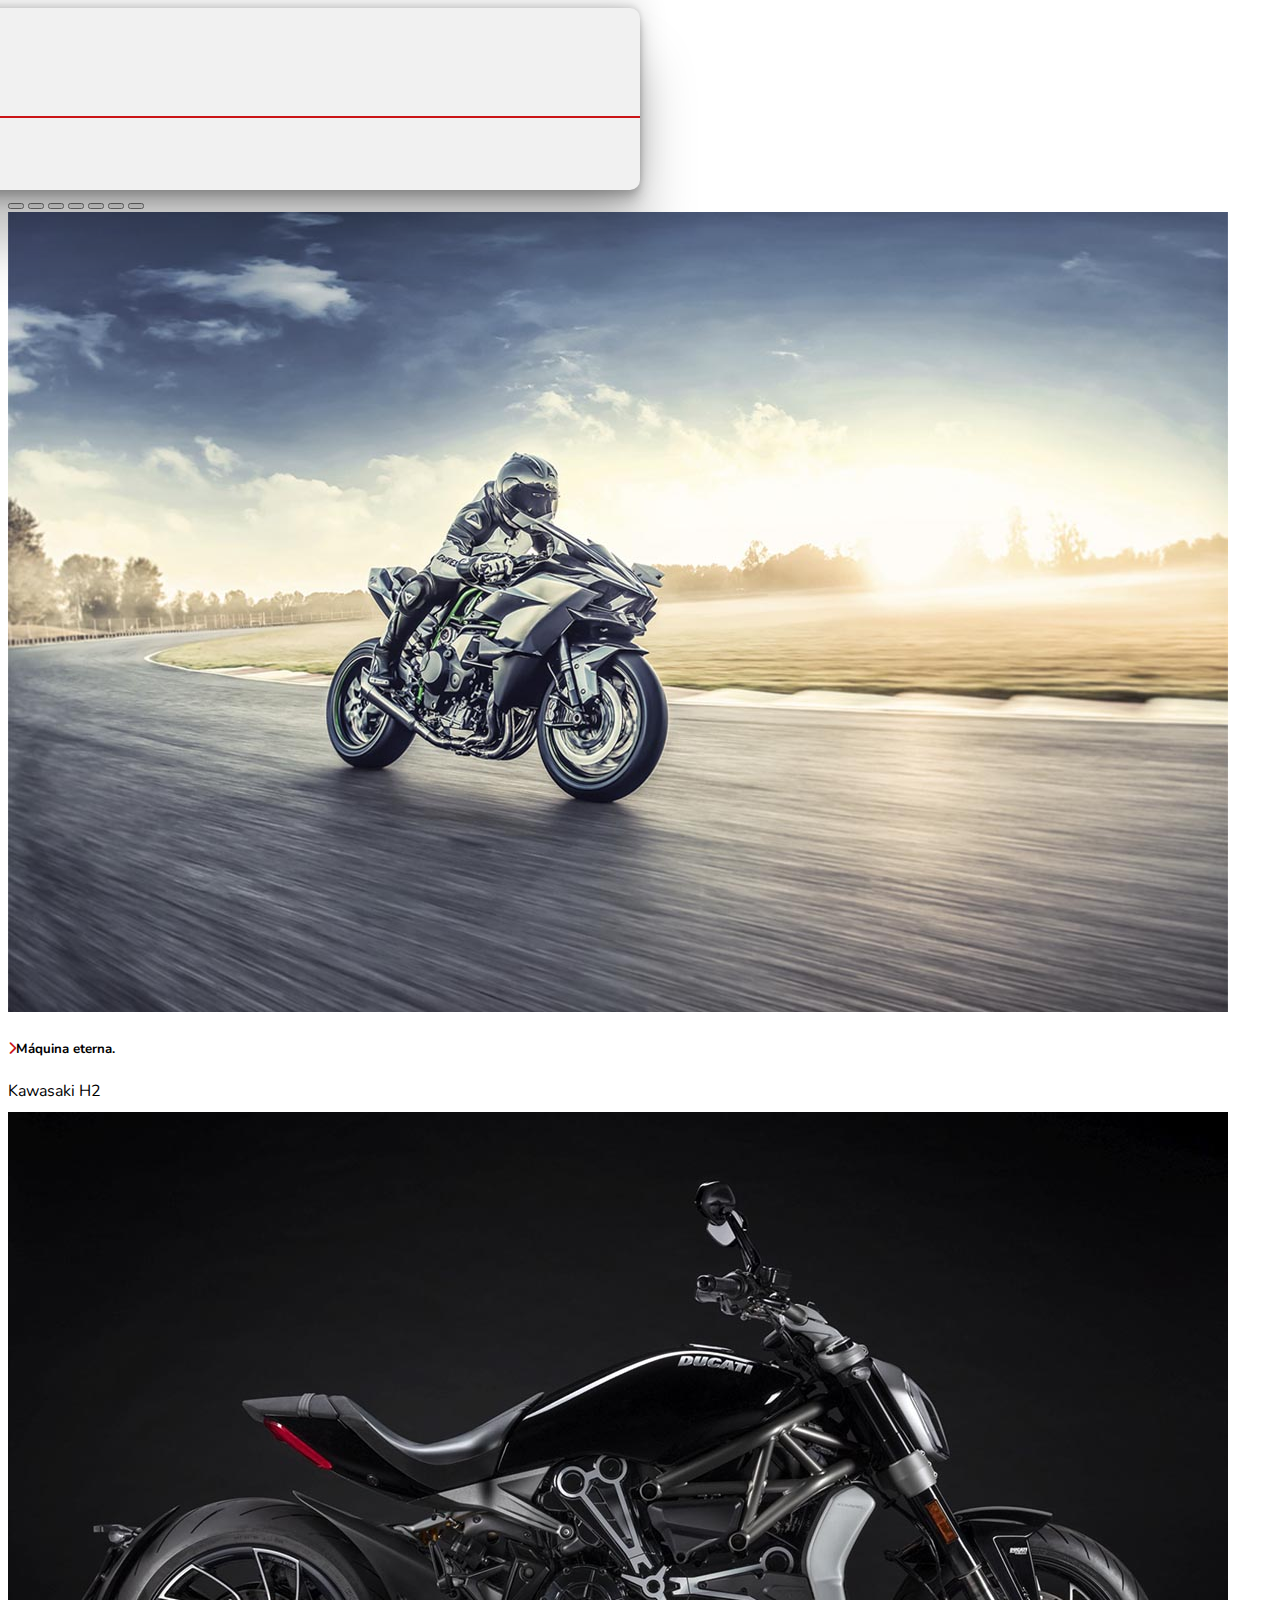
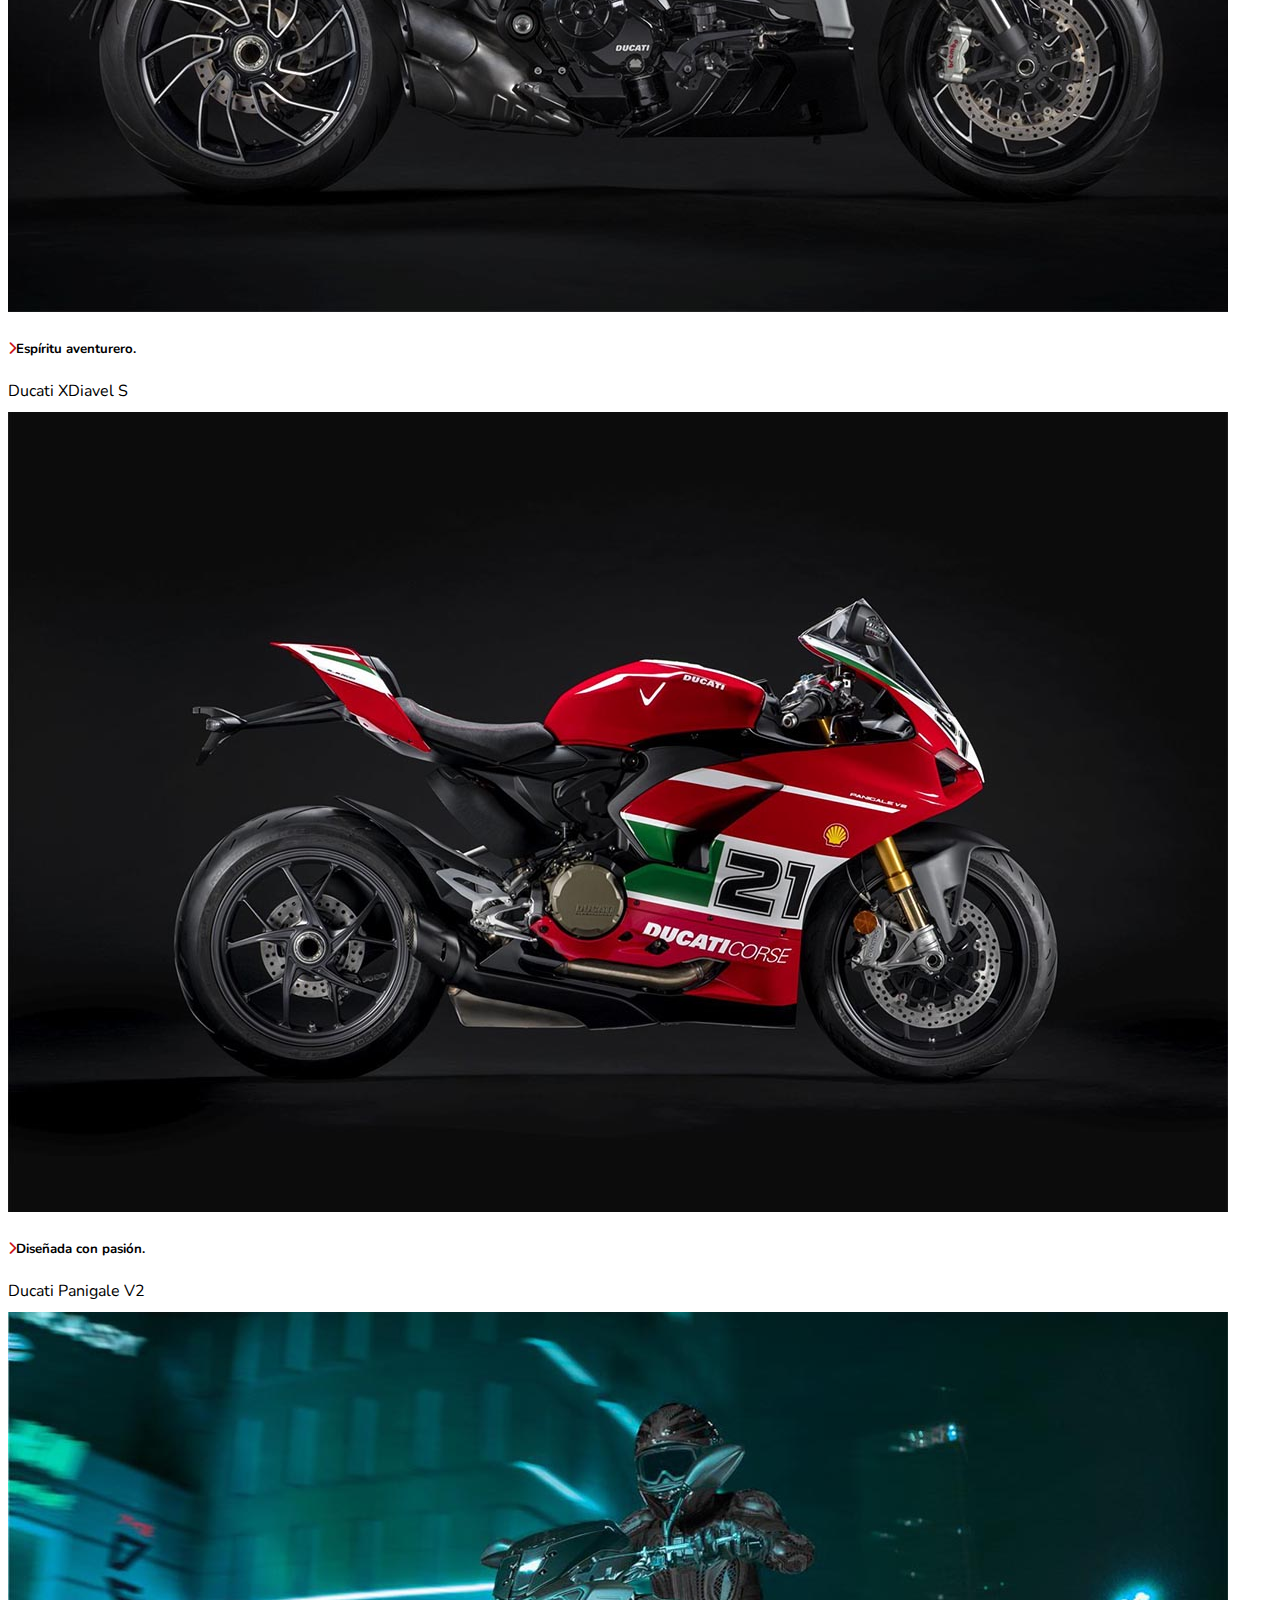
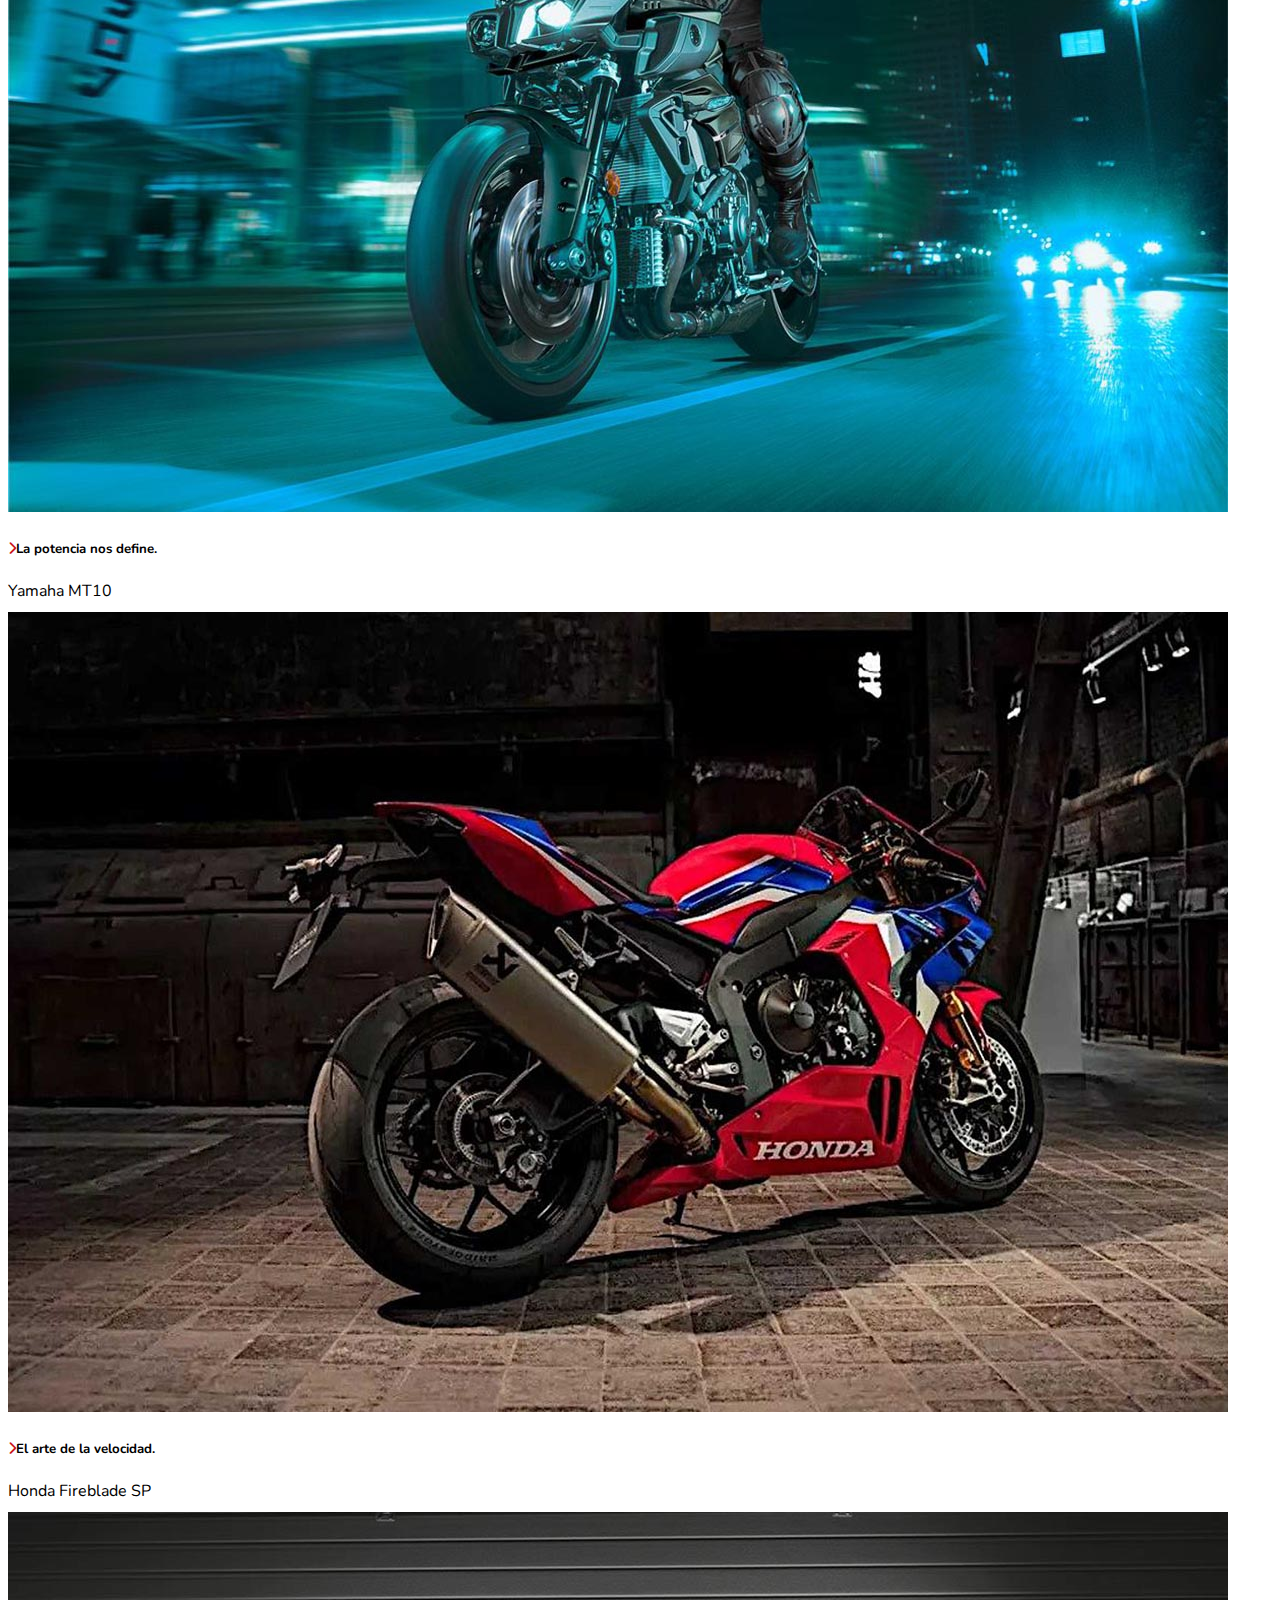
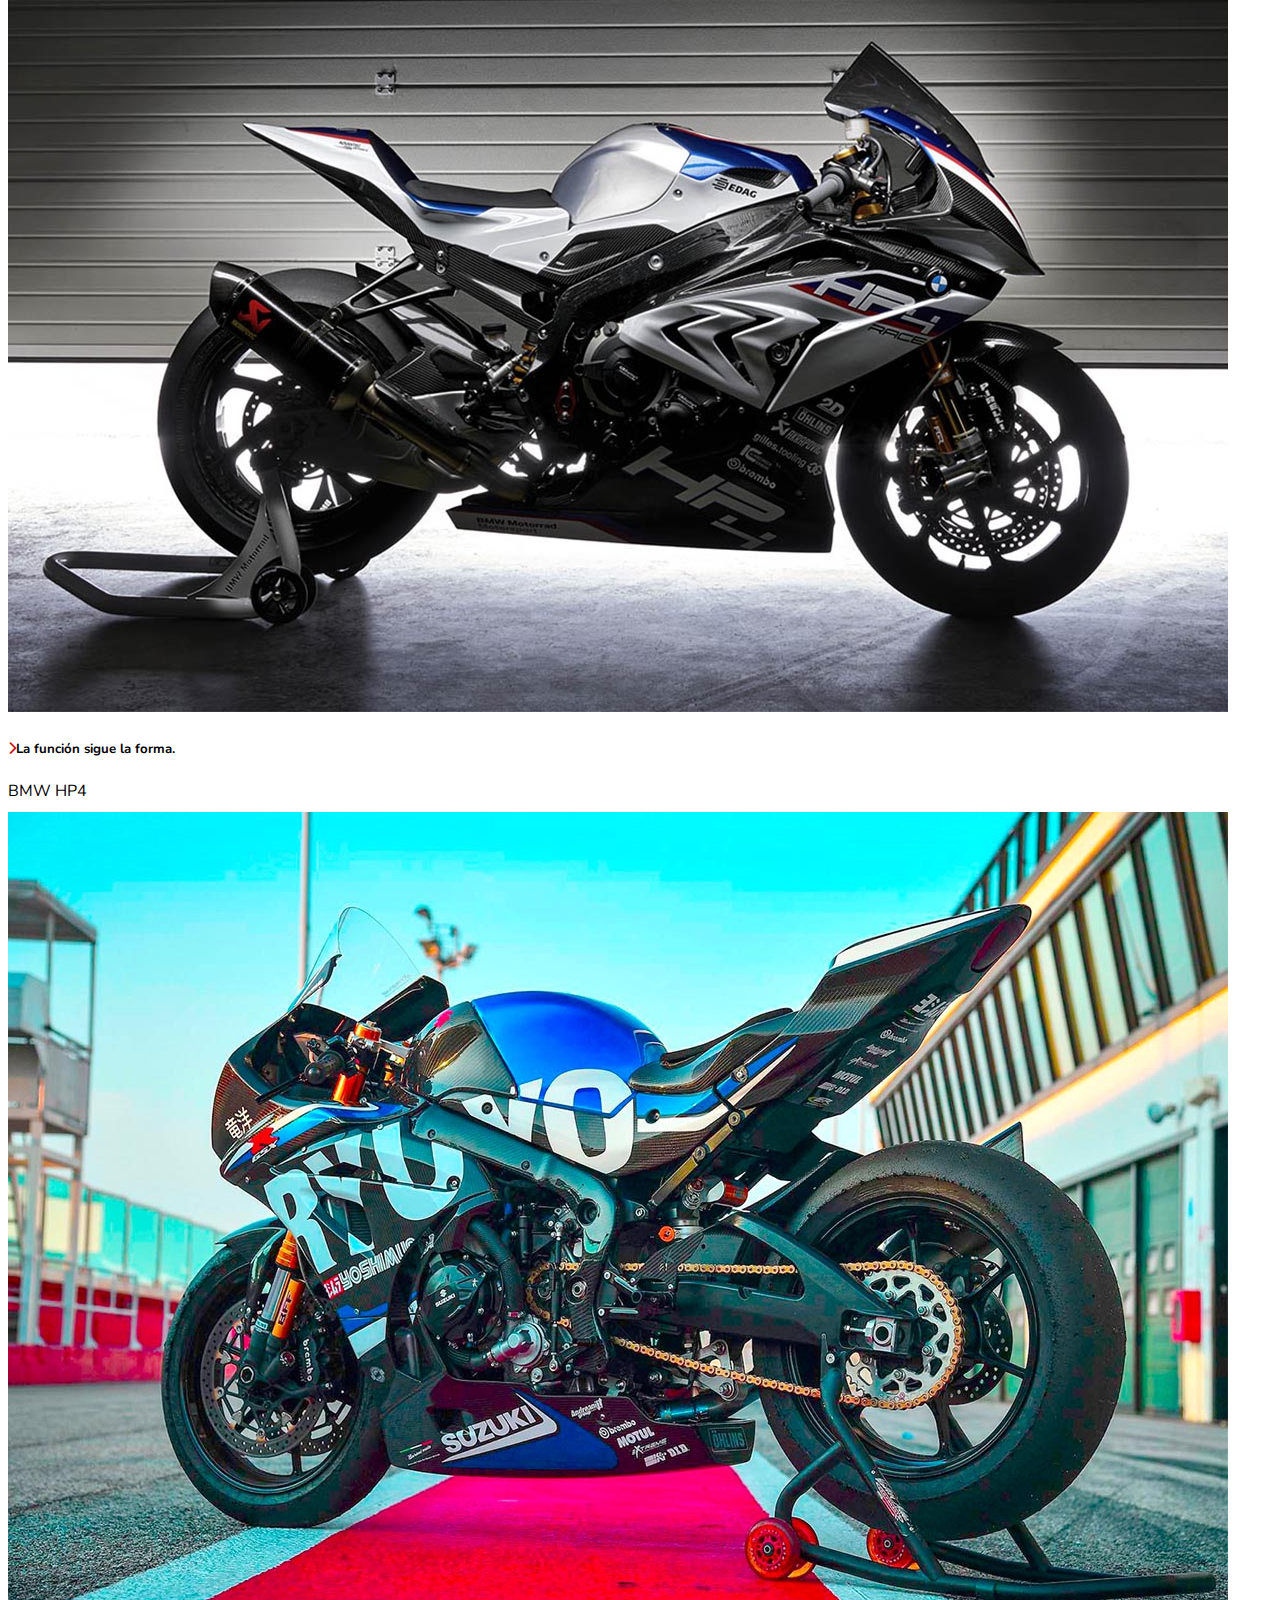
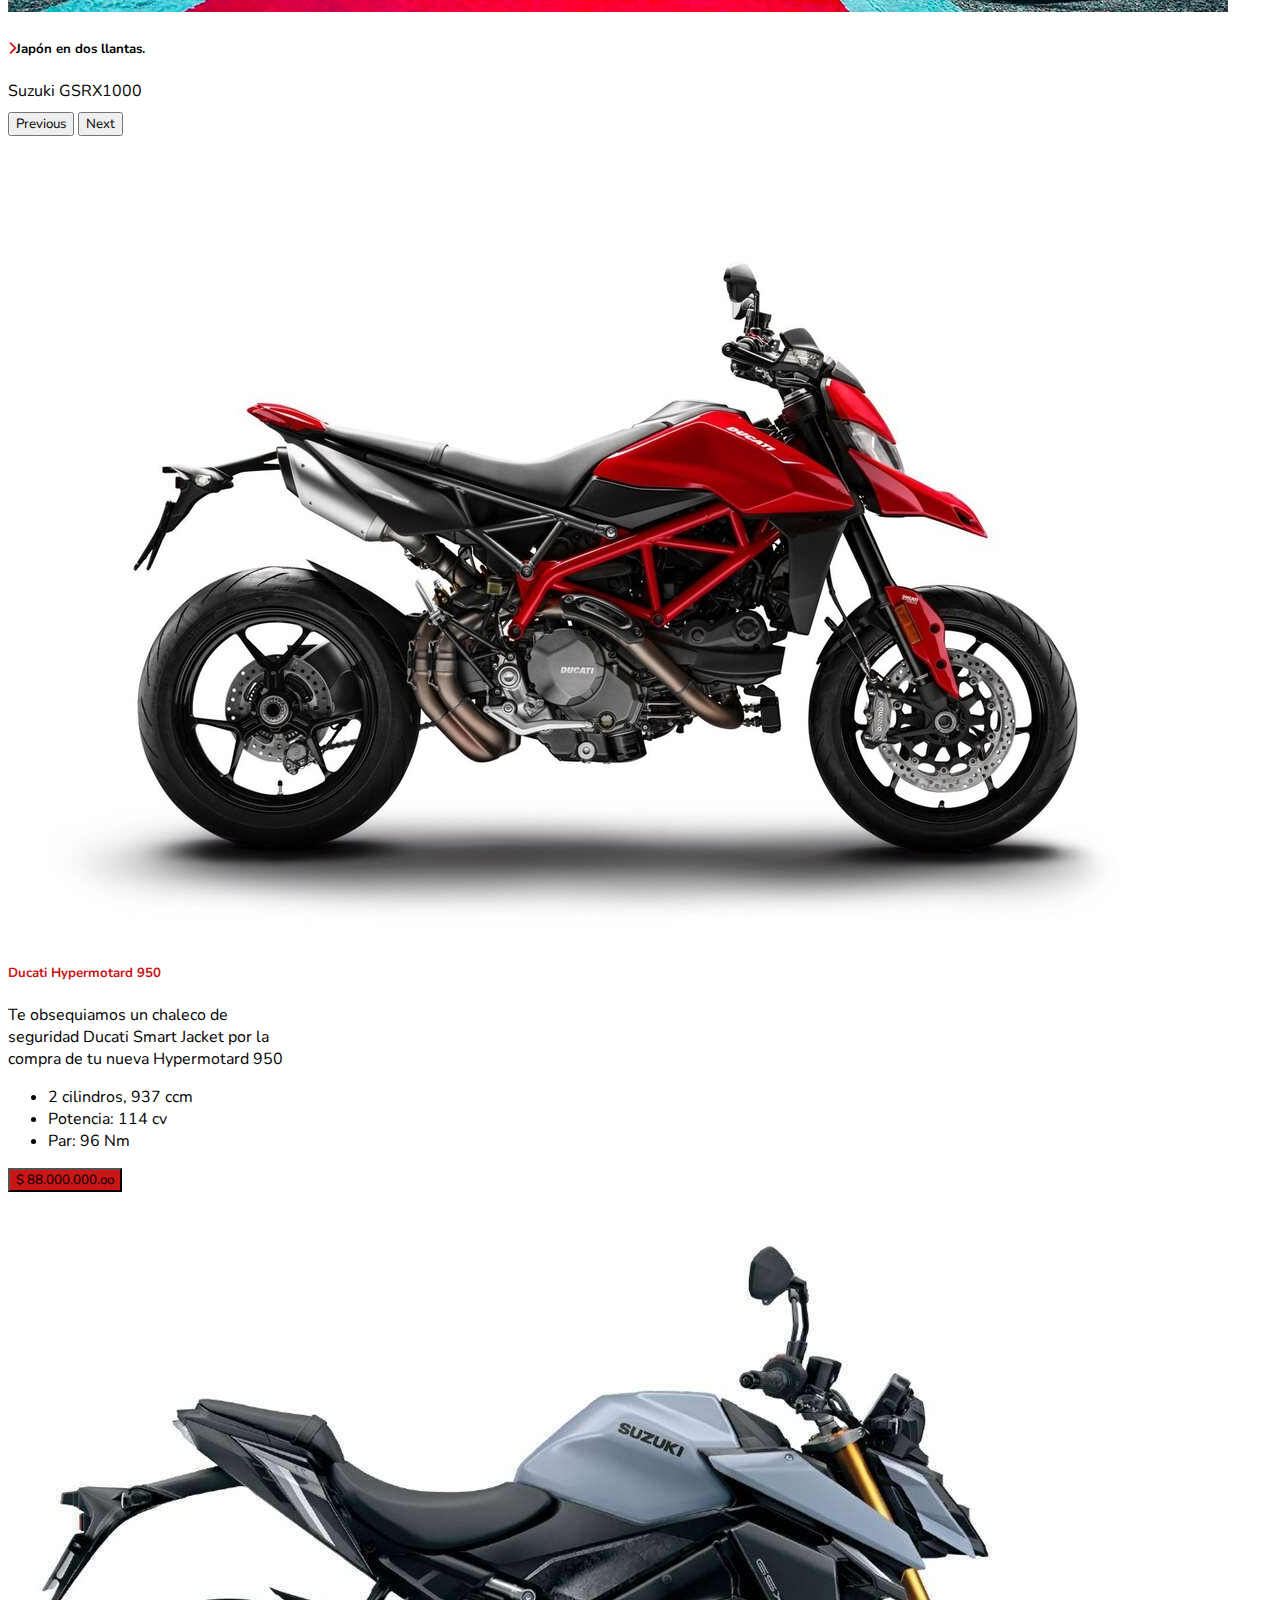
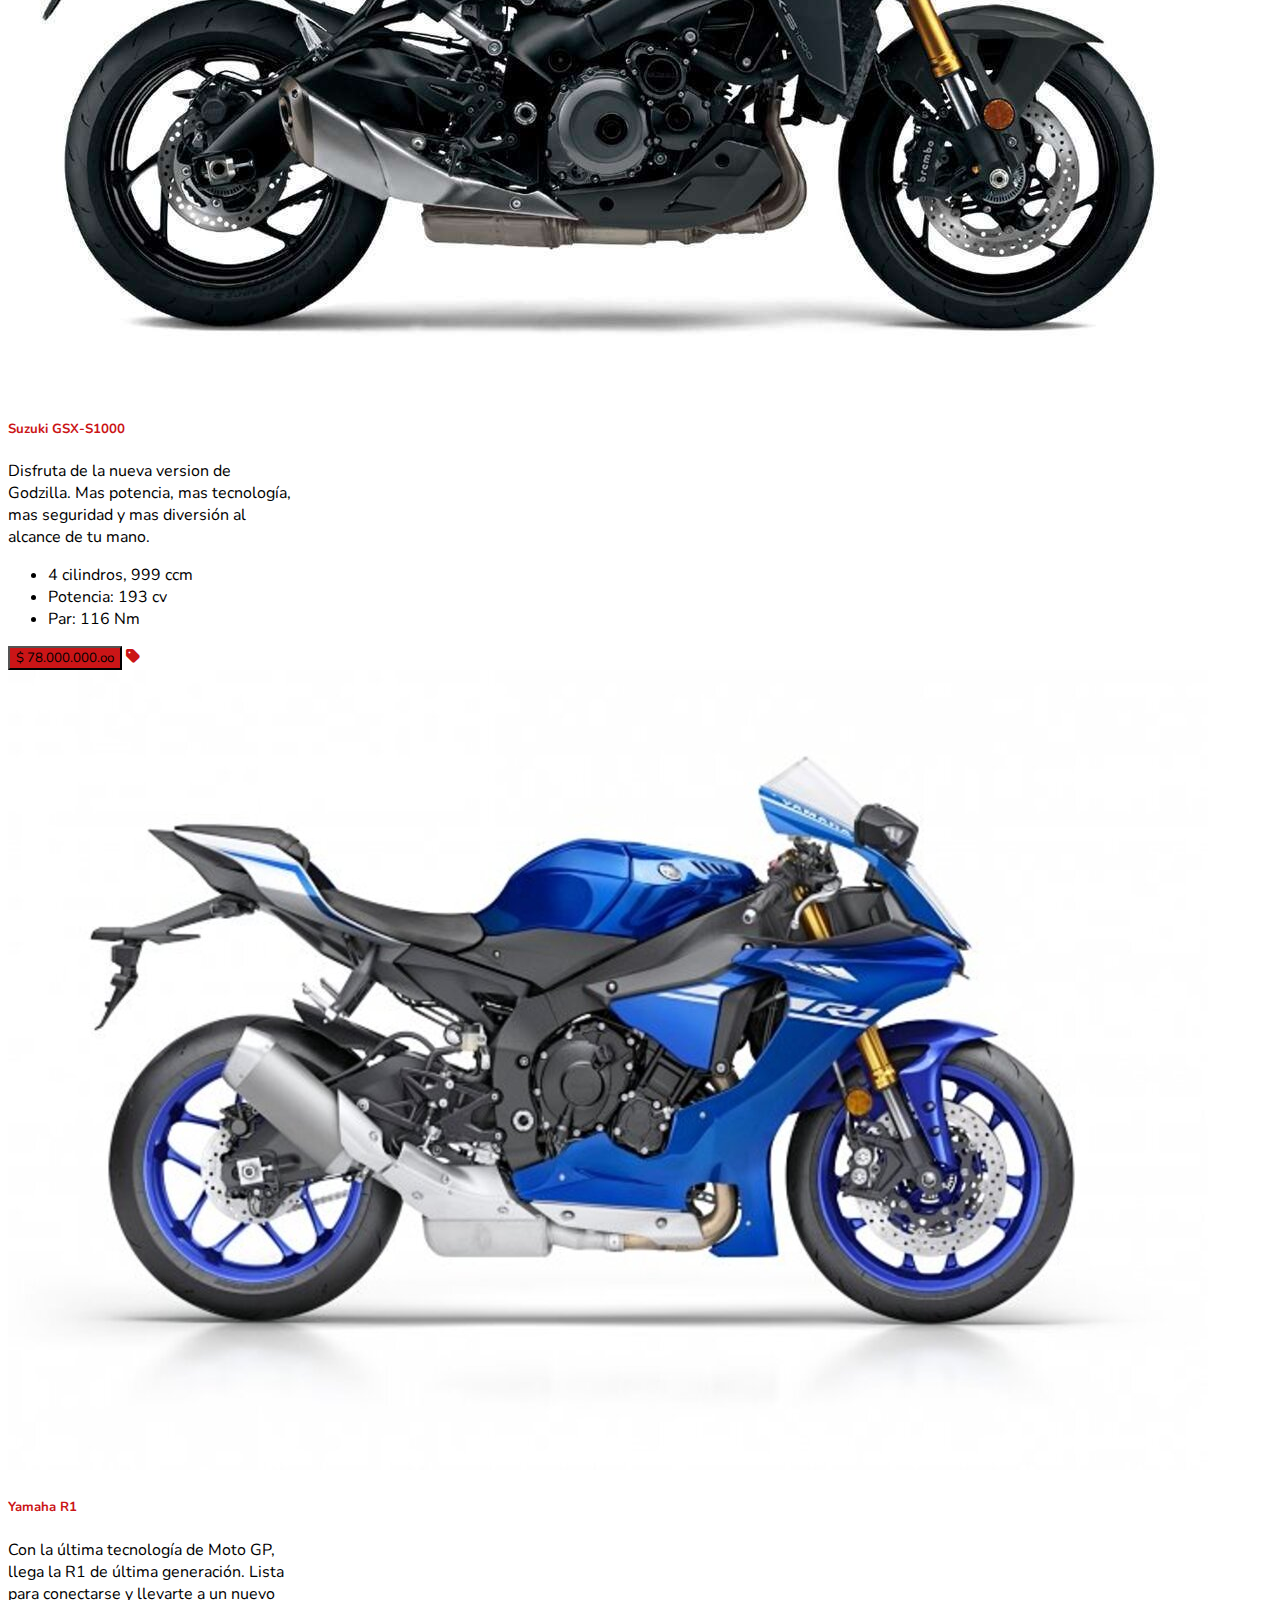
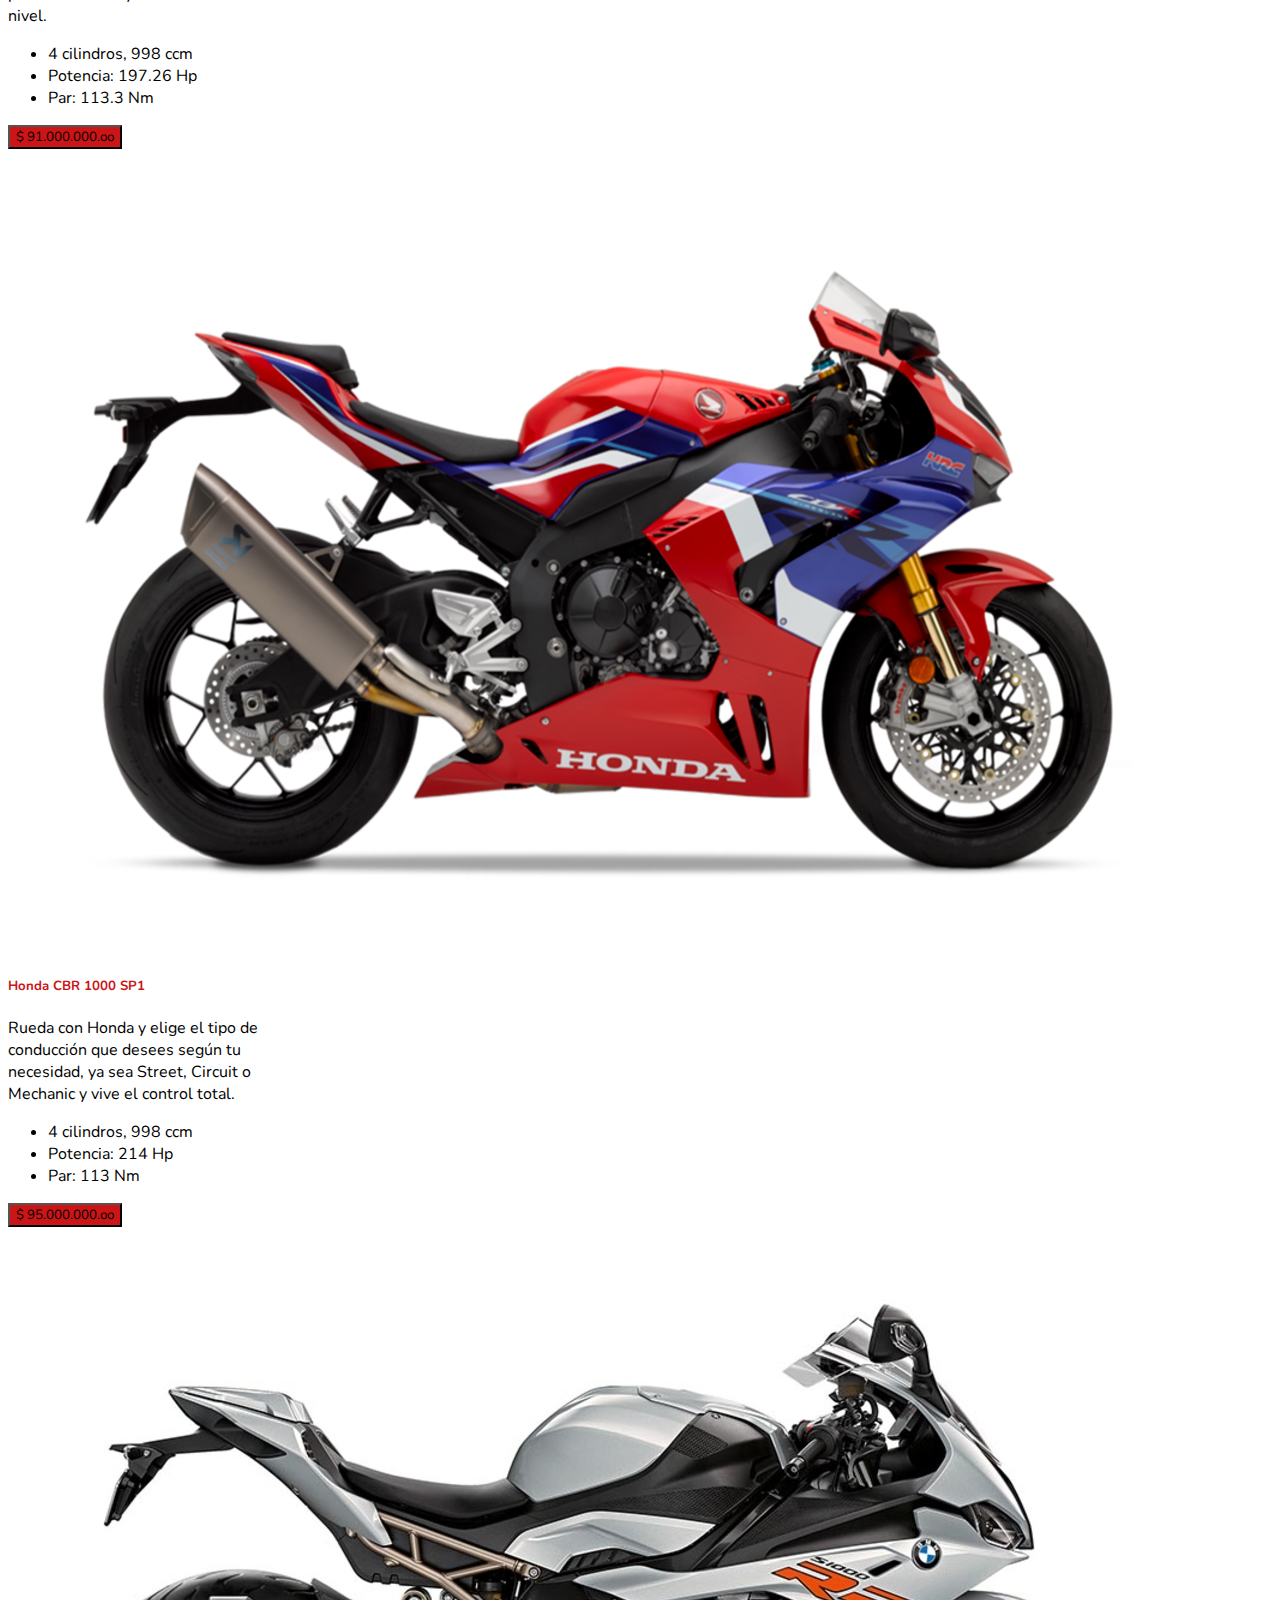
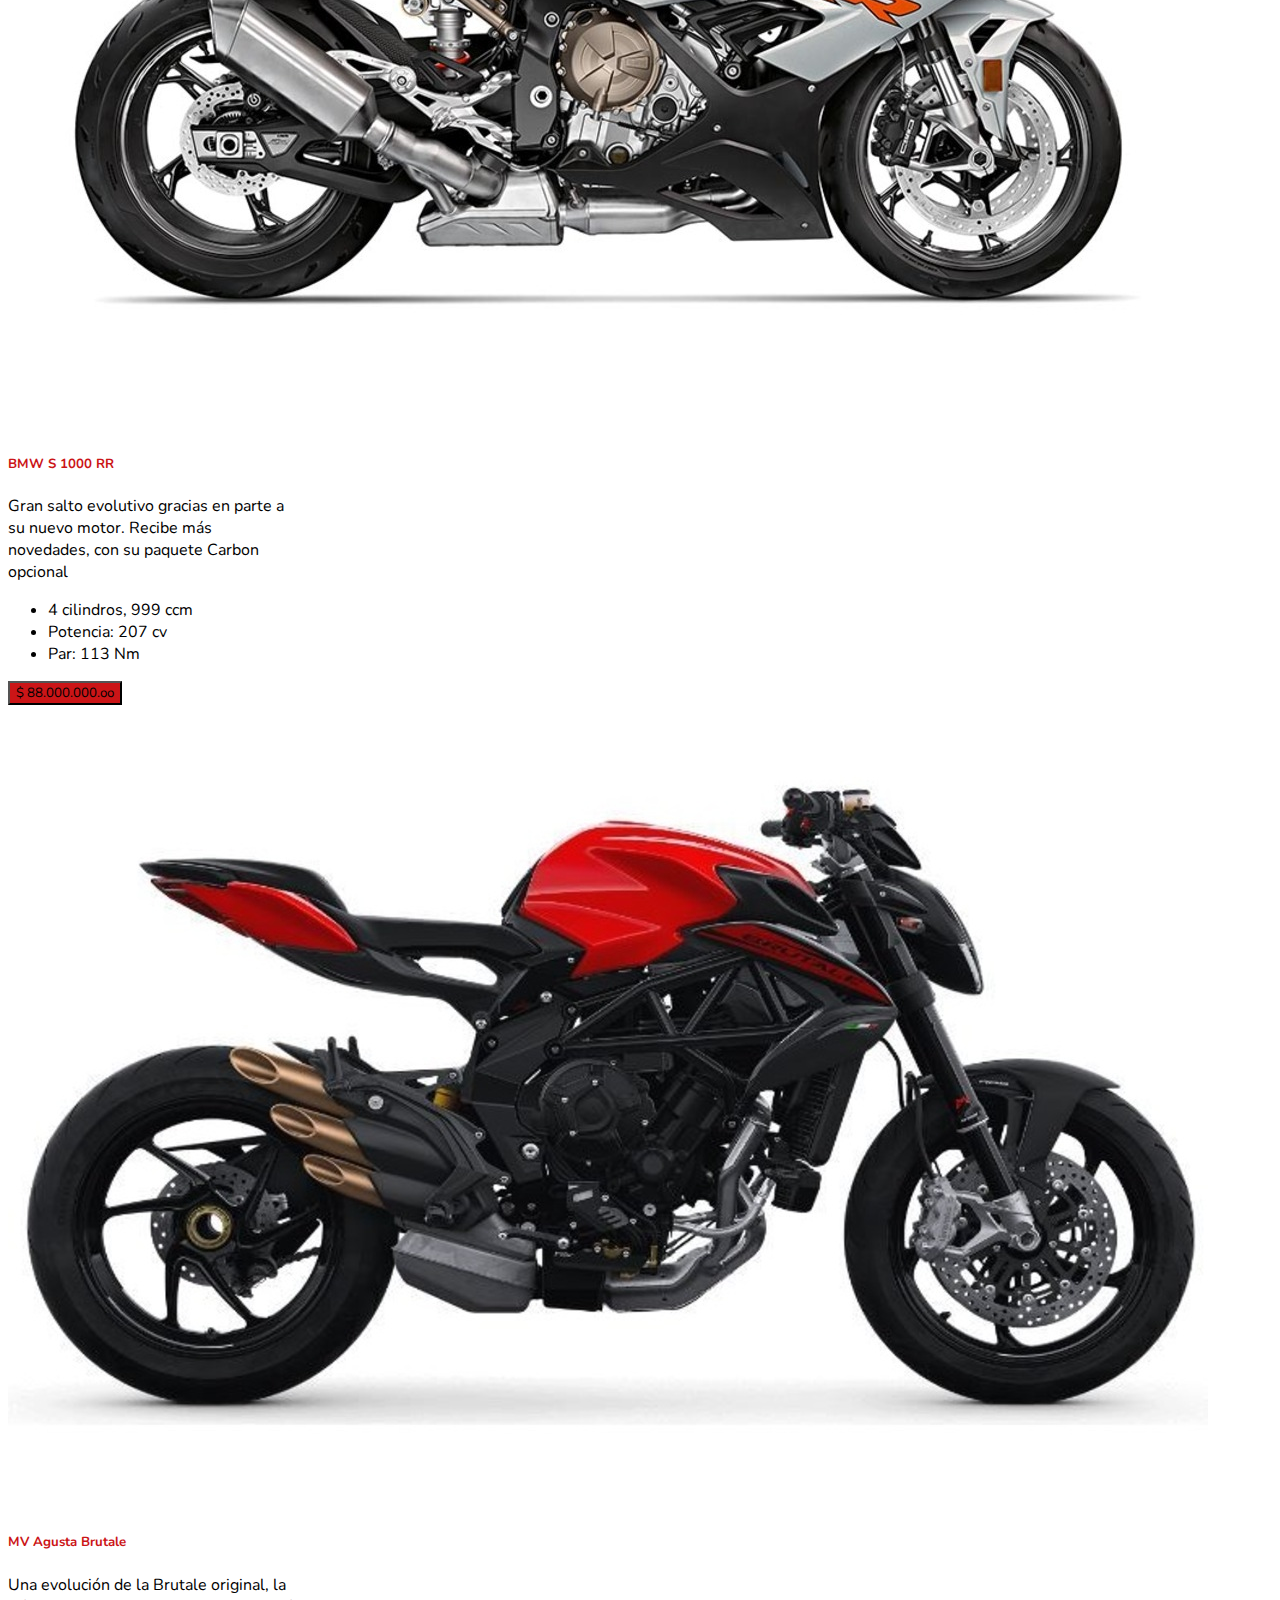
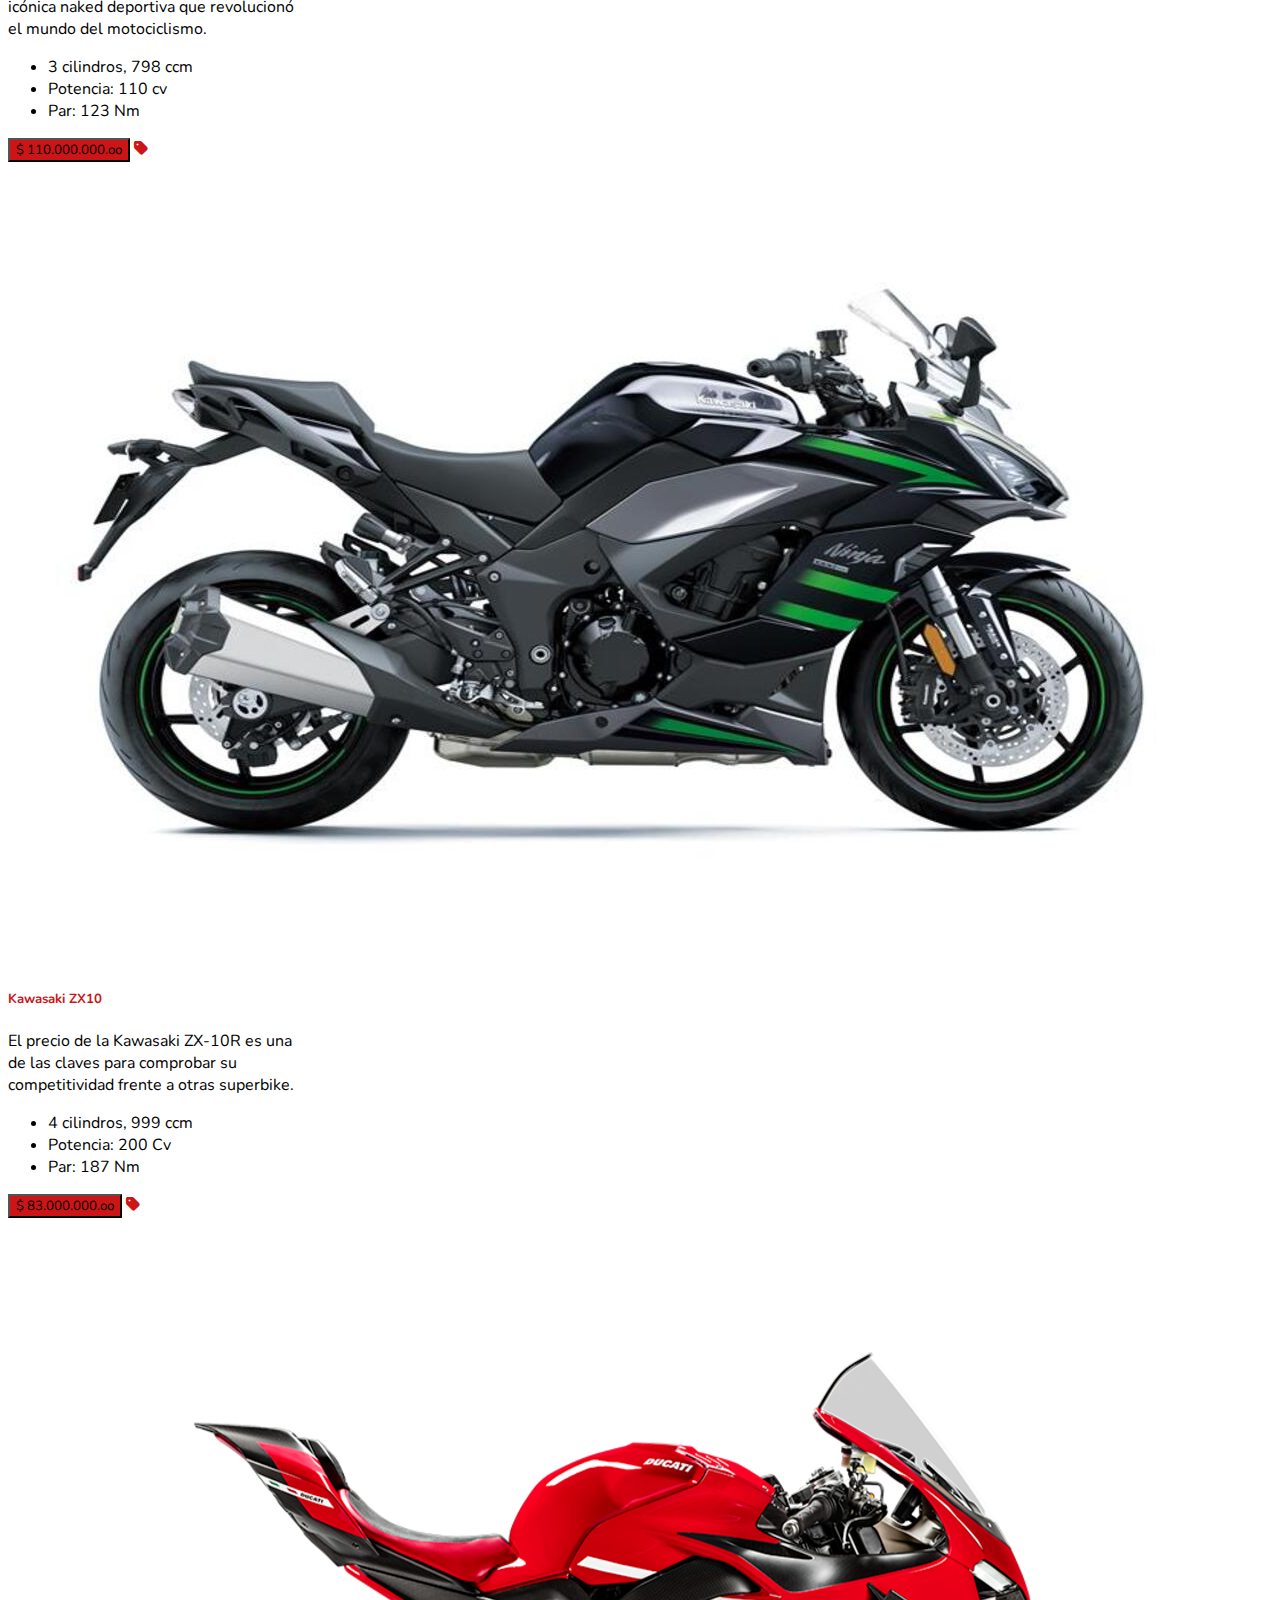
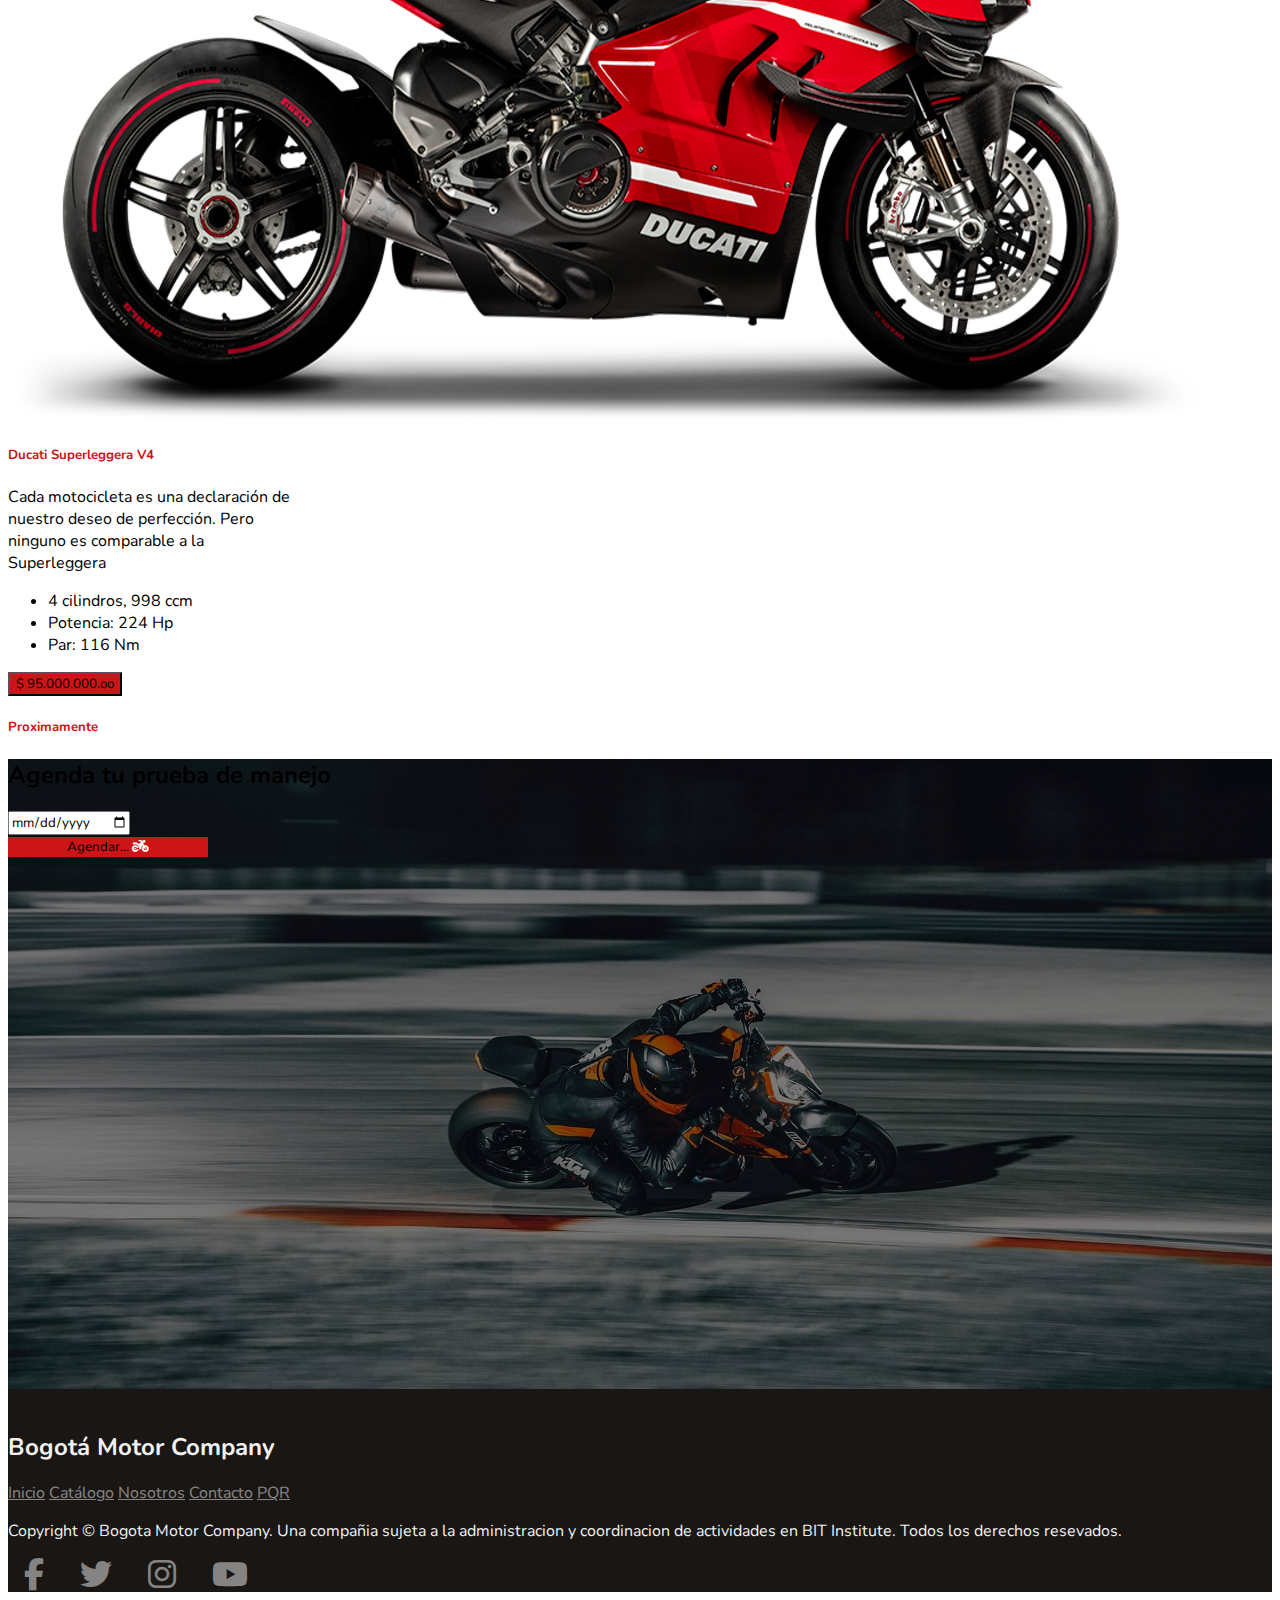
==== catalogo.html @ 3d6f5e6f "Agregando la pagina Catalogo" ====
<!DOCTYPE html>
<html lang="es">

<head>
    <meta charset="UTF-8">
    <meta http-equiv="X-UA-Compatible" content="IE=edge">
    <meta name="viewport" content="width=device-width, initial-scale=1.0">
    <link href="https://cdn.jsdelivr.net/npm/bootstrap@5.1.3/dist/css/bootstrap.min.css" rel="stylesheet"
        integrity="sha384-1BmE4kWBq78iYhFldvKuhfTAU6auU8tT94WrHftjDbrCEXSU1oBoqyl2QvZ6jIW3" crossorigin="anonymous">
    <link rel="stylesheet" href="https://cdnjs.cloudflare.com/ajax/libs/font-awesome/6.1.1/css/all.min.css">
    <link rel="stylesheet" href="./styles/styles.css">
    <link rel="icon" href="./img/logo.png">
    <title>Bogotá Motor Company</title>
</head>

<body>
    <header class="container mt-4 position-fixed navbar-position">
        <nav class="navbar navbar-expand-lg navbar-light navbar-custom py-3 ">
            <div class="container-fluid">
                <a class=" navbar-brand" href="./index.html">
                    <img class="logo" src="./img/logo.png" alt="Logotipo">
                </a>
                <button class="navbar-toggler toggler" type="button" data-bs-toggle="collapse"
                    data-bs-target="#navbarNavAltMarkup" aria-controls="navbarNavAltMarkup" aria-expanded="false"
                    aria-label="Toggle navigation">
                    <span class="navbar-toggler-icon"></span>
                </button>
                <div class="collapse navbar-collapse" id="navbarNavAltMarkup">
                    <div class="navbar-nav ms-auto">
                        <a class="nav-link text-muted ms-auto link-custom" aria-current="page"
                            href="./index.html">Inicio</a>
                        <a class="nav-link text-muted ms-auto link-custom link-active"
                            href="./catalogo.html">Catálogo</a>
                        <a class="nav-link text-muted ms-auto link-custom" href="./nosotros.html">Nosotros</a>
                        <a class="nav-link text-muted ms-auto link-custom" href="./contacto.html">Contacto</a>
                        <a class="nav-link text-muted ms-auto link-custom" href="./pqr.html">PQR</a>
                    </div>
                </div>
            </div>
        </nav>
    </header>

    <div id="carouselExampleCaptions" class="carousel slide" data-bs-ride="carousel">
        <div class="carousel-indicators">
            <button type="button" data-bs-target="#carouselExampleCaptions" data-bs-slide-to="0" class="active"
                aria-current="true" aria-label="Slide 1"></button>
            <button type="button" data-bs-target="#carouselExampleCaptions" data-bs-slide-to="1"
                aria-label="Slide 2"></button>
            <button type="button" data-bs-target="#carouselExampleCaptions" data-bs-slide-to="2"
                aria-label="Slide 3"></button>
            <button type="button" data-bs-target="#carouselExampleCaptions" data-bs-slide-to="3"
                aria-label="Slide 4"></button>
            <button type="button" data-bs-target="#carouselExampleCaptions" data-bs-slide-to="4"
                aria-label="Slide 5"></button>
            <button type="button" data-bs-target="#carouselExampleCaptions" data-bs-slide-to="5"
                aria-label="Slide 6"></button>
            <button type="button" data-bs-target="#carouselExampleCaptions" data-bs-slide-to="6"
                aria-label="Slide 7"></button>
        </div>
        <div class="carousel-inner">

            <div class="carousel-item active carousel-custom" data-bs-interval="10000">
                <img src="./img/m1.jpg" class="d-block w-100" alt="Kawasaki">
                <div class="carousel-caption d-md-block carousel-hover">
                    <h5 class="fw-bold text-start display-1"><i
                            class="fa-solid fa-chevron-right display-5 me-4"></i>Máquina eterna.</h5>
                    <p class="fw-bold text-start display-4">Kawasaki H2</p>
                </div>
            </div>

            <div class="carousel-item carousel-custom" data-bs-interval="10000">
                <img src="./img/m2.jpg" class="d-block w-100" alt="Ducati">
                <div class="carousel-caption d-md-block carousel-hover">
                    <h5 class="fw-bold text-start display-1"><i
                            class="fa-solid fa-chevron-right display-5 me-4"></i>Espíritu aventurero.</h5>
                    <p class="fw-bold text-start display-4">Ducati XDiavel S</p>
                </div>
            </div>

            <div class="carousel-item carousel-custom" data-bs-interval="10000">
                <img src="./img/m3.jpg" class="d-block w-100" alt="Ducati">
                <div class="carousel-caption d-md-block carousel-hover">
                    <h5 class="fw-bold text-start display-1"><i
                            class="fa-solid fa-chevron-right display-5 me-4"></i>Diseñada con pasión.</h5>
                    <p class="fw-bold text-start display-4">Ducati Panigale V2</p>
                </div>
            </div>

            <div class="carousel-item carousel-custom" data-bs-interval="10000">
                <img src="./img/m4.jpg" class="d-block w-100" alt="Yamaha">
                <div class="carousel-caption d-md-block carousel-hover">
                    <h5 class="fw-bold text-start display-1"><i class="fa-solid fa-chevron-right display-5 me-4"></i>La
                        potencia nos define.</h5>
                    <p class="fw-bold text-start display-4">Yamaha MT10</p>
                </div>
            </div>

            <div class="carousel-item carousel-custom" data-bs-interval="10000">
                <img src="./img/m5.jpg" class="d-block w-100" alt="Honda">
                <div class="carousel-caption d-md-block carousel-hover">
                    <h5 class="fw-bold text-start display-1"><i class="fa-solid fa-chevron-right display-5 me-4"></i>El
                        arte de la velocidad.</h5>
                    <p class="fw-bold text-start display-4">Honda Fireblade SP</p>
                </div>
            </div>

            <div class="carousel-item carousel-custom" data-bs-interval="10000">
                <img src="./img/m6.jpg" class="d-block w-100" alt="BMW">
                <div class="carousel-caption d-md-block carousel-hover">
                    <h5 class="fw-bold text-start display-1"><i class="fa-solid fa-chevron-right display-5 me-4"></i>La
                        función sigue la forma.</h5>
                    <p class="fw-bold text-start display-4">BMW HP4</p>
                </div>
            </div>

            <div class="carousel-item carousel-custom" data-bs-interval="10000">
                <img src="./img/m7.jpg" class="d-block w-100" alt="Suzuki">
                <div class="carousel-caption d-md-block carousel-hover">
                    <h5 class="fw-bold text-start display-1"><i
                            class="fa-solid fa-chevron-right display-5 me-4"></i>Japón en dos llantas.</h5>
                    <p class="fw-bold text-start display-4">Suzuki GSRX1000</p>
                </div>
            </div>

        </div>
        <button class="carousel-control-prev" type="button" data-bs-target="#carouselExampleCaptions"
            data-bs-slide="prev">
            <span class="carousel-control-prev-icon" aria-hidden="true"></span>
            <span class="visually-hidden">Previous</span>
        </button>
        <button class="carousel-control-next" type="button" data-bs-target="#carouselExampleCaptions"
            data-bs-slide="next">
            <span class="carousel-control-next-icon" aria-hidden="true"></span>
            <span class="visually-hidden">Next</span>
        </button>
    </div>

    <section class="container">
        <div class="row my-5">
            <div class="col-6 col-md-4 col-lg-3">
                <div class="card" style="width: 18rem;">
                    <img src="./img/c1.jpg" class="card-img-top image-hover" alt="ducati">
                    <div class="card-body">
                        <h5 class="card-title mt-3">Ducati Hypermotard 950</h5>
                        <p class="card-text">Te obsequiamos un chaleco de seguridad Ducati Smart Jacket por la compra de
                            tu nueva Hypermotard 950</p>
                    </div>
                    <ul class="list-group list-group-flush">
                        <li class="list-group-item">2 cilindros, 937 ccm</li>
                        <li class="list-group-item">Potencia: 114 cv</li>
                        <li class="list-group-item">Par: 96 Nm</li>
                    </ul>
                    <div class="card-body d-flex align-items-center">
                        <button type="button" class="btn btn-danger card-button">$ 88.000.000.oo</button>
                    </div>
                </div>
            </div>
            <div class="col-6 col-md-4 col-lg-3">
                <div class="card" style="width: 18rem;">
                    <img src="./img/c2.jpg" class="card-img-top image-hover" alt="Suzuki">
                    <div class="card-body">
                        <h5 class="card-title mt-3">Suzuki GSX-S1000</h5>
                        <p class="card-text">Disfruta de la nueva version de Godzilla. Mas potencia, mas tecnología, mas
                            seguridad y mas diversión al alcance de tu mano.</p>
                    </div>
                    <ul class="list-group list-group-flush">
                        <li class="list-group-item">4 cilindros, 999 ccm</li>
                        <li class="list-group-item">Potencia: 193 cv</li>
                        <li class="list-group-item">Par: 116 Nm</li>
                    </ul>
                    <div class="card-body d-flex align-items-center">
                        <button type="button" class="btn btn-danger card-button">$ 78.000.000.oo</button>
                        <i class="fa-solid fa-tag fs-1 ms-3"></i>
                    </div>
                </div>
            </div>
            <div class="col-6 col-md-4 col-lg-3">
                <div class="card" style="width: 18rem;">
                    <img src="./img/c3.jpg" class="card-img-top image-hover" alt="Yamaha">
                    <div class="card-body">
                        <h5 class="card-title mt-3">Yamaha R1</h5>
                        <p class="card-text">Con la última tecnología de Moto GP, llega la R1 de última generación.
                            Lista para conectarse y llevarte a un nuevo nivel.</p>
                    </div>
                    <ul class="list-group list-group-flush">
                        <li class="list-group-item">4 cilindros, 998 ccm</li>
                        <li class="list-group-item">Potencia: 197.26 Hp</li>
                        <li class="list-group-item">Par: 113.3 Nm</li>
                    </ul>
                    <div class="card-body d-flex align-items-center">
                        <button type="button" class="btn btn-danger card-button">$ 91.000.000.oo</button>
                    </div>
                </div>
            </div>
            <div class="col-6 col-md-4 col-lg-3">
                <div class="card" style="width: 18rem;">
                    <img src="./img/c4.png" class="card-img-top image-hover" alt="Honda">
                    <div class="card-body">
                        <h5 class="card-title mt-3">Honda CBR 1000 SP1</h5>
                        <p class="card-text">Rueda con Honda y elige el tipo de conducción que desees según tu
                            necesidad, ya sea Street, Circuit o Mechanic y vive el control total.</p>
                    </div>
                    <ul class="list-group list-group-flush">
                        <li class="list-group-item">4 cilindros, 998 ccm</li>
                        <li class="list-group-item">Potencia: 214 Hp</li>
                        <li class="list-group-item">Par: 113 Nm</li>
                    </ul>
                    <div class="card-body d-flex align-items-center">
                        <button type="button" class="btn btn-danger card-button">$ 95.000.000.oo</button>
                    </div>
                </div>
            </div>
        </div>
        <div class="row my-5">
            <div class="col-6 col-md-4 col-lg-3">
                <div class="card" style="width: 18rem;">
                    <img src="./img/c5.jpg" class="card-img-top image-hover" alt="BMW">
                    <div class="card-body">
                        <h5 class="card-title mt-3">BMW S 1000 RR</h5>
                        <p class="card-text">Gran salto evolutivo gracias en parte a su nuevo motor. Recibe más
                            novedades, con su paquete Carbon opcional</p>
                    </div>
                    <ul class="list-group list-group-flush">
                        <li class="list-group-item">4 cilindros, 999 ccm</li>
                        <li class="list-group-item">Potencia: 207 cv</li>
                        <li class="list-group-item">Par: 113 Nm</li>
                    </ul>
                    <div class="card-body d-flex align-items-center">
                        <button type="button" class="btn btn-danger card-button">$ 88.000.000.oo</button>
                    </div>
                </div>
            </div>
            <div class="col-6 col-md-4 col-lg-3">
                <div class="card" style="width: 18rem;">
                    <img src="./img/c6.jpg" class="card-img-top image-hover" alt="MV Agusta">
                    <div class="card-body">
                        <h5 class="card-title mt-3">MV Agusta Brutale</h5>
                        <p class="card-text">Una evolución de la Brutale original, la icónica naked deportiva que
                            revolucionó el mundo del motociclismo.</p>
                    </div>
                    <ul class="list-group list-group-flush">
                        <li class="list-group-item">3 cilindros, 798 ccm</li>
                        <li class="list-group-item">Potencia: 110 cv</li>
                        <li class="list-group-item">Par: 123 Nm</li>
                    </ul>
                    <div class="card-body d-flex align-items-center">
                        <button type="button" class="btn btn-danger card-button">$ 110.000.000.oo</button>
                        <i class="fa-solid fa-tag fs-1 ms-3"></i>
                    </div>
                </div>
            </div>
            <div class="col-6 col-md-4 col-lg-3">
                <div class="card" style="width: 18rem;">
                    <img src="./img/c7.jpg" class="card-img-top image-hover" alt="Kawasaki">
                    <div class="card-body">
                        <h5 class="card-title mt-3">Kawasaki ZX10</h5>
                        <p class="card-text">El precio de la Kawasaki ZX-10R es una de las claves para comprobar su
                            competitividad frente a otras superbike.</p>
                    </div>
                    <ul class="list-group list-group-flush">
                        <li class="list-group-item">4 cilindros, 999 ccm</li>
                        <li class="list-group-item">Potencia: 200 Cv</li>
                        <li class="list-group-item">Par: 187 Nm</li>
                    </ul>
                    <div class="card-body d-flex align-items-center">
                        <button type="button" class="btn btn-danger card-button">$ 83.000.000.oo</button>
                        <i class="fa-solid fa-tag fs-1 ms-3"></i>
                    </div>
                </div>
            </div>
            <div class="col-6 col-md-4 col-lg-3">
                <div class="card" style="width: 18rem;">
                    <img src="./img/c8.png" class="card-img-top image-hover" alt="Ducati">
                    <div class="card-body">
                        <h5 class="card-title mt-3">Ducati Superleggera V4</h5>
                        <p class="card-text">Cada motocicleta es una declaración de nuestro deseo de perfección. Pero
                            ninguno es comparable a la Superleggera</p>
                    </div>
                    <ul class="list-group list-group-flush">
                        <li class="list-group-item">4 cilindros, 998 ccm</li>
                        <li class="list-group-item">Potencia: 224 Hp</li>
                        <li class="list-group-item">Par: 116 Nm</li>
                    </ul>
                    <div class="card-body d-flex align-items-center">
                        <button type="button" class="btn btn-danger card-button">$ 95.000.000.oo</button>
                        <h5 class="card-title mt-3 fs-6">Proximamente</h5>
                    </div>
                </div>
            </div>
        </div>
    </section>

    <section class="testDrive d-flex flex-column justify-content-center align-items-center">
        <div class="container">
            <h2 class="text-center text-white display-4 fw-bold">Agenda tu prueba de manejo</h2>
            <div class="row d-flex flex-column justify-content-center align-items-center">
                <div class="col-3">
                    <input type="date" class="form-control text-center" placeholder="First name" aria-label="First name">
                </div>
                <button type="button" class="btn btn-primary btn-lg my-5 mx-auto d-block px-4 py-2 button-custom-motorcyle">Agendar... <i class="fa-solid fa-motorcycle"></i></button>
            </div>
        </div>
    </section>


    <footer class="footer">
        <div class="container">
            <img src="./img/logo-grey.jpeg" alt="">
            <h2 class="display-6 text-center py-5 opacity-50 text-uppercase">Bogotá Motor Company</h2>
            <div class="links d-flex justify-content-evenly py-5">
                <a class="footer-links text-decoration-none footer-links" href="./index.html">Inicio</a>
                <a class="footer-links text-decoration-none footer-links" href="./catalogo.html">Catálogo</a>
                <a class="footer-links text-decoration-none footer-links" href="./nosotros.html">Nosotros</a>
                <a class="footer-links text-decoration-none footer-links" href="./contacto.html">Contacto</a>
                <a class="footer-links text-decoration-none footer-links" href="./pqr.html">PQR</a>
            </div>
            <p class="text-center py-5 opacity-50">Copyright &copy Bogota Motor Company. Una compañia sujeta a la
                administracion y coordinacion de actividades en BIT Institute. Todos los derechos resevados.</p>
        </div>
        <div class="py-5 d-flex justify-content-center ">
            <i class="fa-brands fa-facebook-f"></i>
            <i class="fa-brands fa-twitter"></i>
            <i class="fa-brands fa-instagram"></i>
            <i class="fa-brands fa-youtube"></i>
        </div>
    </footer>

    <script src="https://cdn.jsdelivr.net/npm/bootstrap@5.1.3/dist/js/bootstrap.bundle.min.js"
        integrity="sha384-ka7Sk0Gln4gmtz2MlQnikT1wXgYsOg+OMhuP+IlRH9sENBO0LRn5q+8nbTov4+1p" crossorigin="anonymous">
    </script>
    <script src="./app/app.js"></script>
</body>

</html>
---- styles/styles.css ----
/* -------------------------------------------------------------------------- */
/* ESTILOS DE HEADER Y FOOTER */
/* -------------------------------------------------------------------------- */

@import url('https://fonts.googleapis.com/css2?family=Nunito:wght@200;300;400;500;600;700;800;900&display=swap');

:root {
    --greyColor: #f1f1f1;
    --redColor: #cb1517;
    --blackColor: #191613;
    --whiteColor: #fff;
}

* {
    font-family: 'Nunito', sans-serif;
}

.logo {
    width: 250px;
}

.toggler {
    border: none;
}

.navbar-position {
    left: 50%;
    transform: translate(-50%);
    z-index: 10;
}

.navbar-custom {
    background-color: var(--greyColor);
    border-radius: 10px;
    box-shadow: rgba(0, 0, 0, 0.25) 0px 54px 55px, rgba(0, 0, 0, 0.12) 0px -12px 30px, rgba(0, 0, 0, 0.12) 0px 4px 6px, rgba(0, 0, 0, 0.17) 0px 12px 13px, rgba(0, 0, 0, 0.09) 0px -3px 5px;
}

.link-custom {
    color: var(--blackColor) !important;
}

.link-custom::after {
    content: "";
    width: 0%;
    height: 2px;
    display: block;
    margin: auto;
    background-color: var(--redColor);
    transition: 0.5s;
}

.link-custom:hover::after {
    width: 100%;
}

.link-active::after {
    content: "";
    width: 100%;
    height: 2px;
    display: block;
    margin: auto;
    background-color: var(--redColor);
    transition: 0.5s;
}

.footer {
    background-color: var(--blackColor);
    color: var(--greyColor);
}

.footer-links {
    color: var(--greyColor);
    opacity: 0.5;
    transition: opacity 0.5s;
}

.footer-links:hover {
    color: var(--greyColor);
    opacity: 1 !important;
}

.fa-brands {
    font-size: 2rem;
    opacity: 0.5;
    margin: 0 1rem;
    transition: opacity 0.5s;
}

.fa-brands:hover {
    opacity: 1;
}

/* -------------------------------------------------------------------------- */
/* ESTILOS DE INICIO */
/* -------------------------------------------------------------------------- */

.main {
    background-image: linear-gradient(rgba(0, 0, 0, 0.2), rgba(0, 0, 0, 0.2)), url(../img/hero.jpg);
    background-repeat: no-repeat;
    background-position: center;
    background-size: cover;
}

.divider {
    width: 10%;
    height: 10px;
    background-color: var(--redColor);
}

.title {
    color: var(--redColor);
    margin: 100px 0;
}

.card-title {
    color: var(--redColor);
}

.fa-solid.fa-motorcycle {
    color: var(--whiteColor);
}

.button-custom-motorcyle {
    background-color: var(--redColor) !important;
    border: none;
    opacity: 1;
    width: 200px;
    transition: width 1s ease-in-out;
}

.button-custom-motorcyle:hover {
    width: 250px;
}

.button-custom-motorcyle:hover > .fa-motorcycle {
    opacity: 0;
    transform: translateX(5rem) rotate(-45deg);
    transition: all 1s;
}

.gallery {
    overflow: hidden;
}

.gallery .foto {
    width: 50%;
    float: left;
}

.gallery .foto img {
    width: 100%;
    vertical-align: top;
    opacity: .6;
    transition: all .5s ease;
}

.gallery .foto img:hover {
    opacity: 1;
    transition: all .5s ease;
}

/* -------------------------------------------------------------------------- */
/* ESTILOS DE CONTACTO */
/* -------------------------------------------------------------------------- */

.contact {
    height: 60vh;
    background-image: linear-gradient(rgba(0, 0, 0, 0.5), rgba(0, 0, 0, 0.5)), url(../img/contactoimg.jpg);
    background-repeat: no-repeat;
    background-position: center;
    background-size: cover;
}

.map {
    width: 100%;
    height: 400px;
}

.fa-solid {
    color: var(--redColor);
}

.color-black {
    color: var(--blackColor) !important;
}

.contact-title {
    color: var(--redColor);
}

.textarea {
    resize: none;
}

.button-custom {
    background-color: var(--redColor) !important;
    border: none;
    opacity: 1;
    width: 200px;
    transition: width 1s ease-in-out;
}

.button-custom:hover {
    width: 250px;
}

.button-custom:hover > .icon-button {
    opacity: 0;
    transform: translateX(5rem) rotate(50deg);
    transition: all 1s;
}

/* -------------------------------------------------------------------------- */
/* ESTILOS DE PQR */
/* -------------------------------------------------------------------------- */

.pqr-hero {
    height: 70vh;
    background-image: linear-gradient(rgba(0, 0, 0, 0.5), rgba(0, 0, 0, 0.5)), url(../img/pqrimg.jpg);
    background-repeat: no-repeat;
    background-position: center;
    background-size: cover;
}

.accordion-button {
    background-color: var(--redColor);
    opacity: 1;
}

.accordion-button:not(.collapsed){
    background-color: var(--redColor);
    opacity: 0.9;
}

.pqr-button-custom {
    color: var(--whiteColor) !important;
}

.pqr-form {
    margin-top: 100px;
    margin-bottom: 100px;
    background-image:  url(../img/pqrimgsmall.jpg);
    background-repeat: no-repeat;
    background-position: center;
    background-size: cover;
}

/* -------------------------------------------------------------------------- */
/* ESTILOS DE CATALOGO */
/* -------------------------------------------------------------------------- */

.carousel-custom {
    height: 100vh;
}

.carousel-hover:hover {
    transition: all 0.5s;
}

.carousel-hover:hover {
    color: var(--redColor);
}

.image-hover {
    transition: transform 0.5s;
}

.image-hover:hover {
    transform: scale(1.1);
}

.card-button {
    background-color: var(--redColor);
}

.testDrive {
    height: 70vh;
    background-image: linear-gradient(rgba(0, 0, 0, 0.5), rgba(0, 0, 0, 0.5)), url(../img/testDrive.jpg);
    background-repeat: no-repeat;
    background-position: center;
    background-size: cover;
}


/* -------------------------------------------------------------------------- */
/* KEYFRAMES */
/* -------------------------------------------------------------------------- */

@media screen and (min-width: 768px) {
    .gallery .foto {
        width: 25%;
    }
    
}
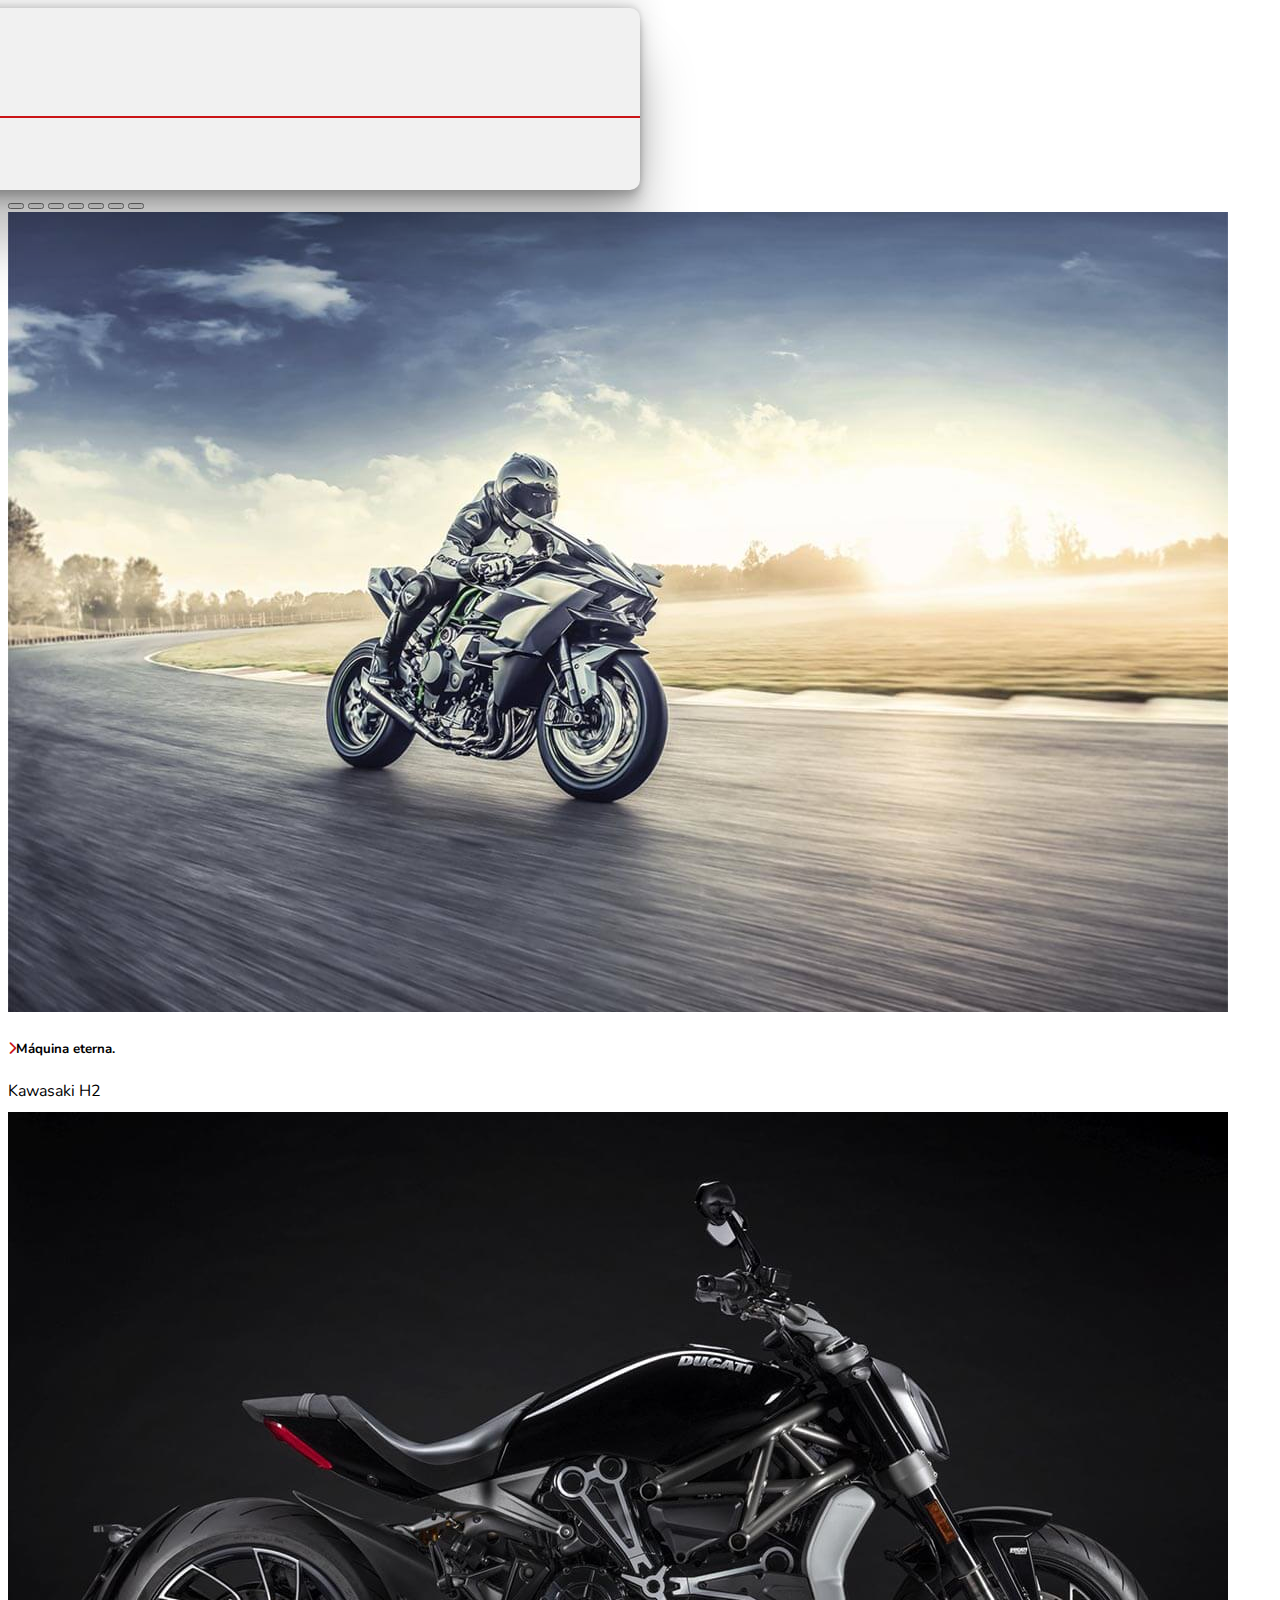
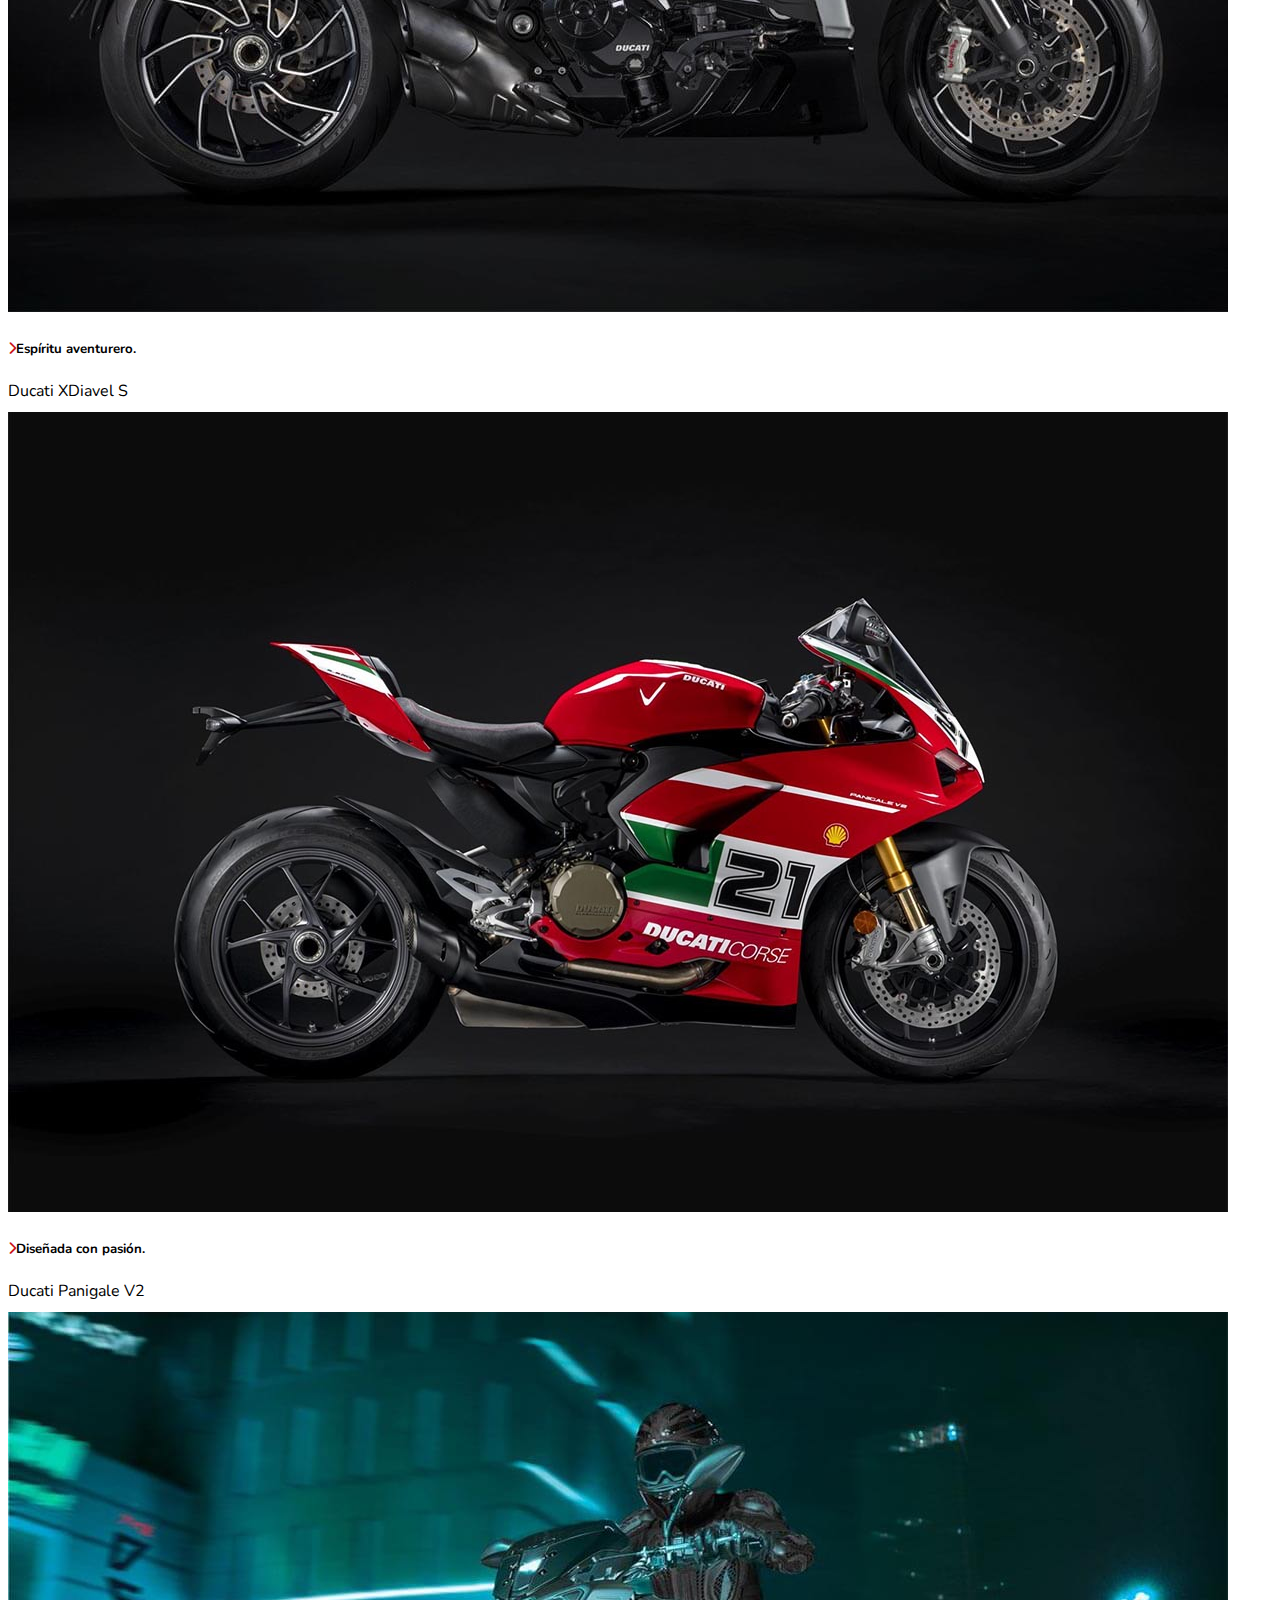
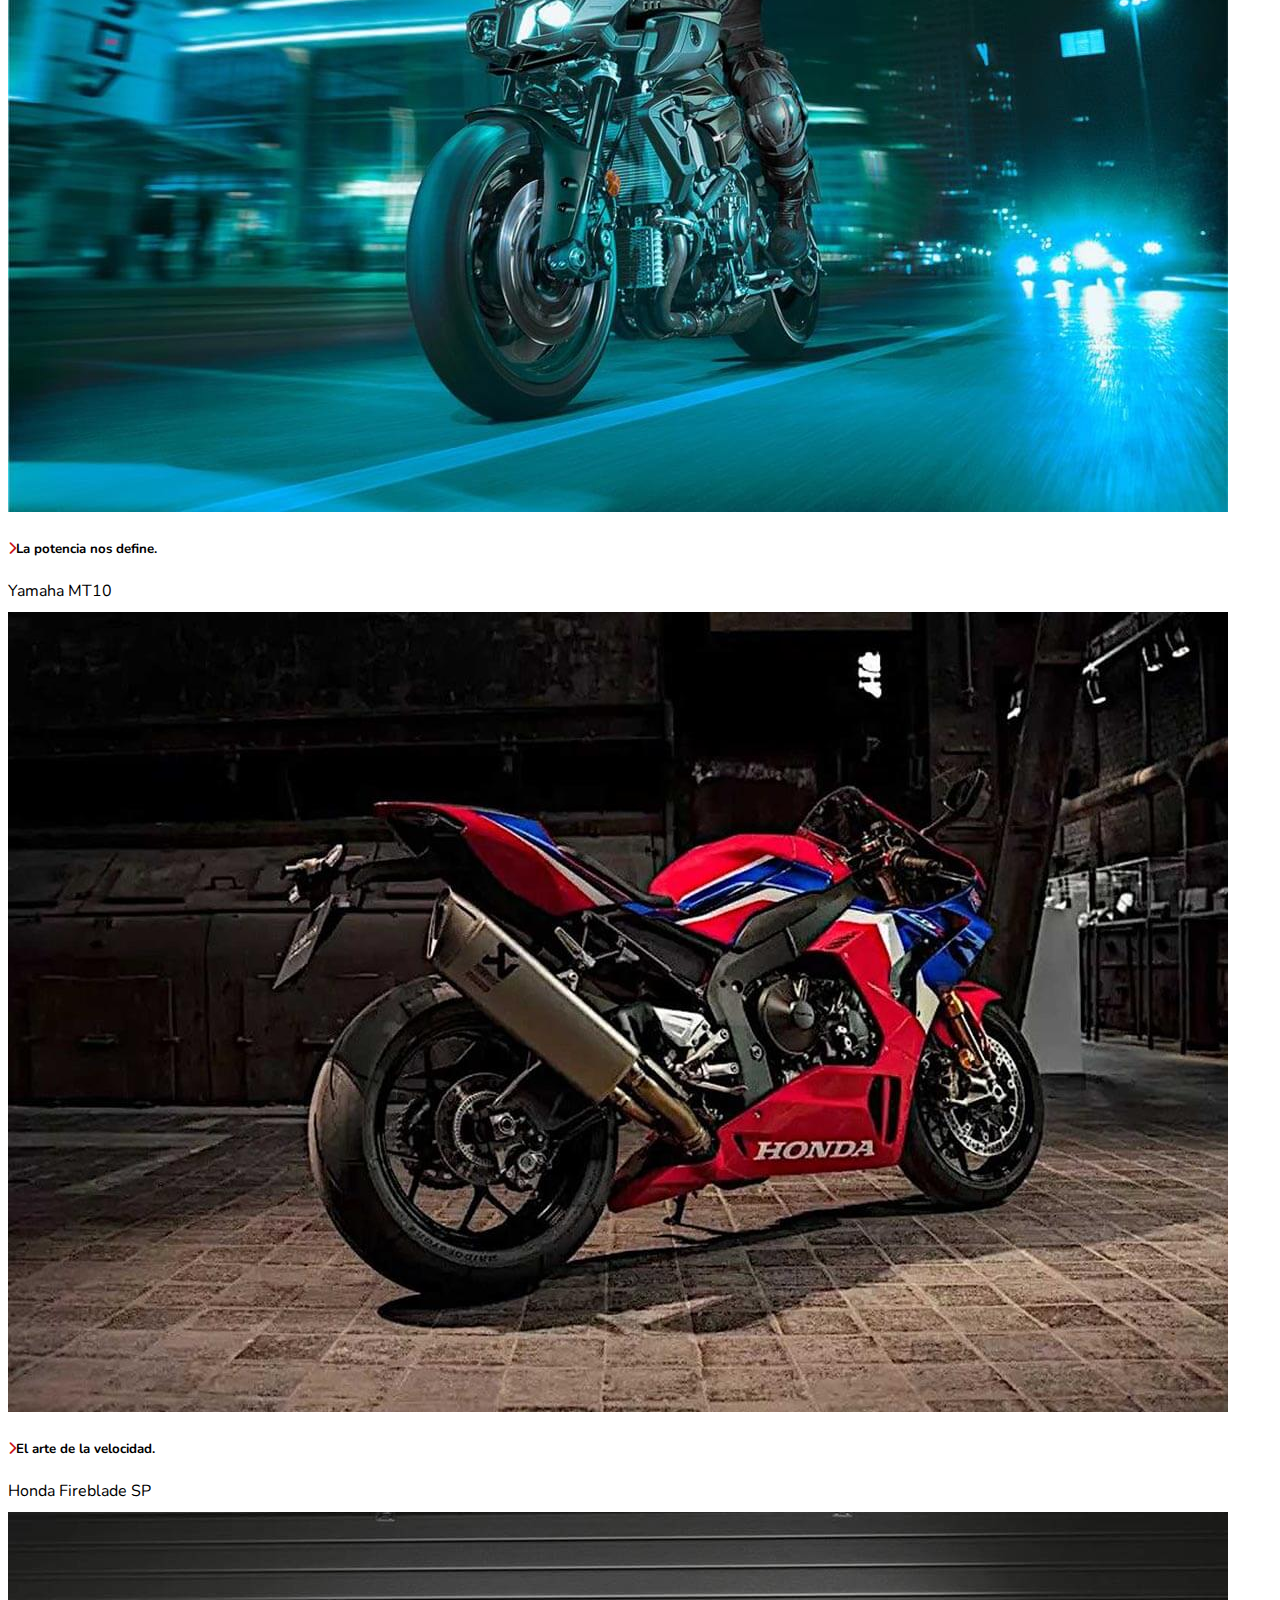
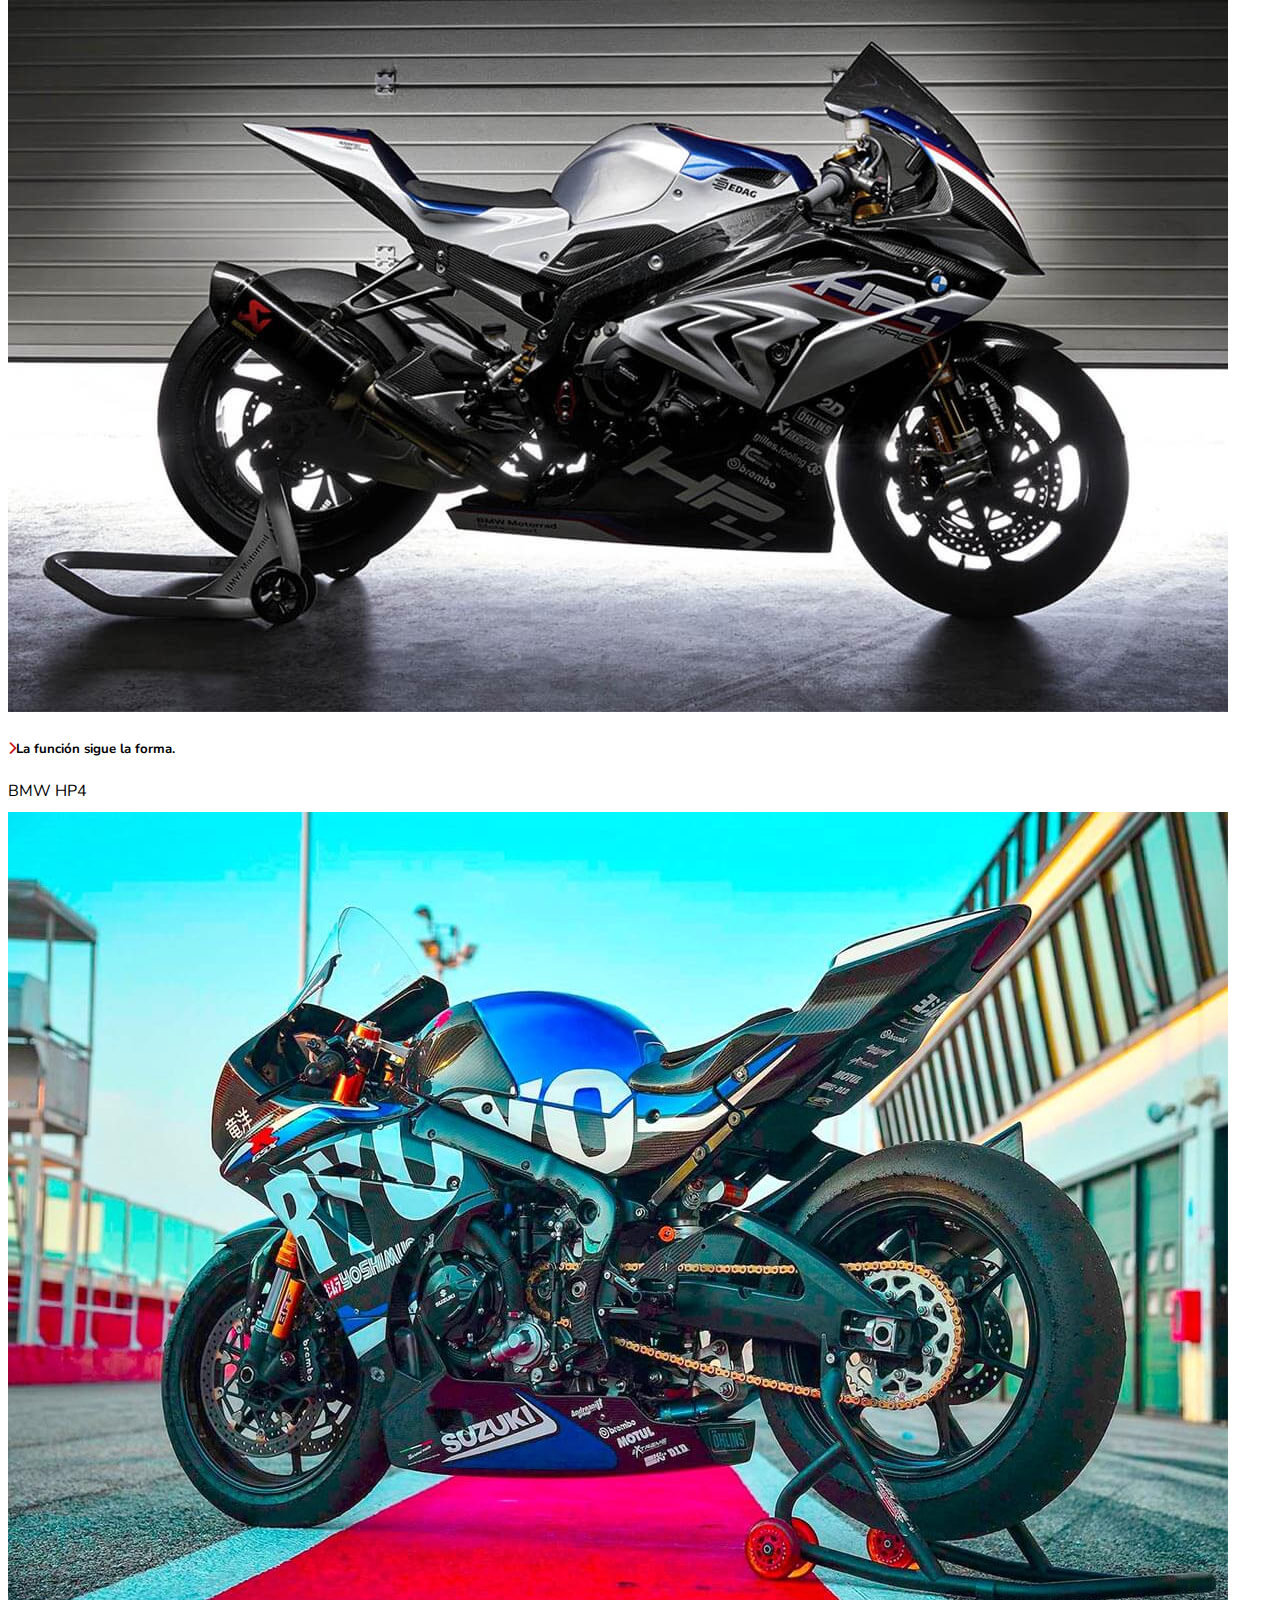
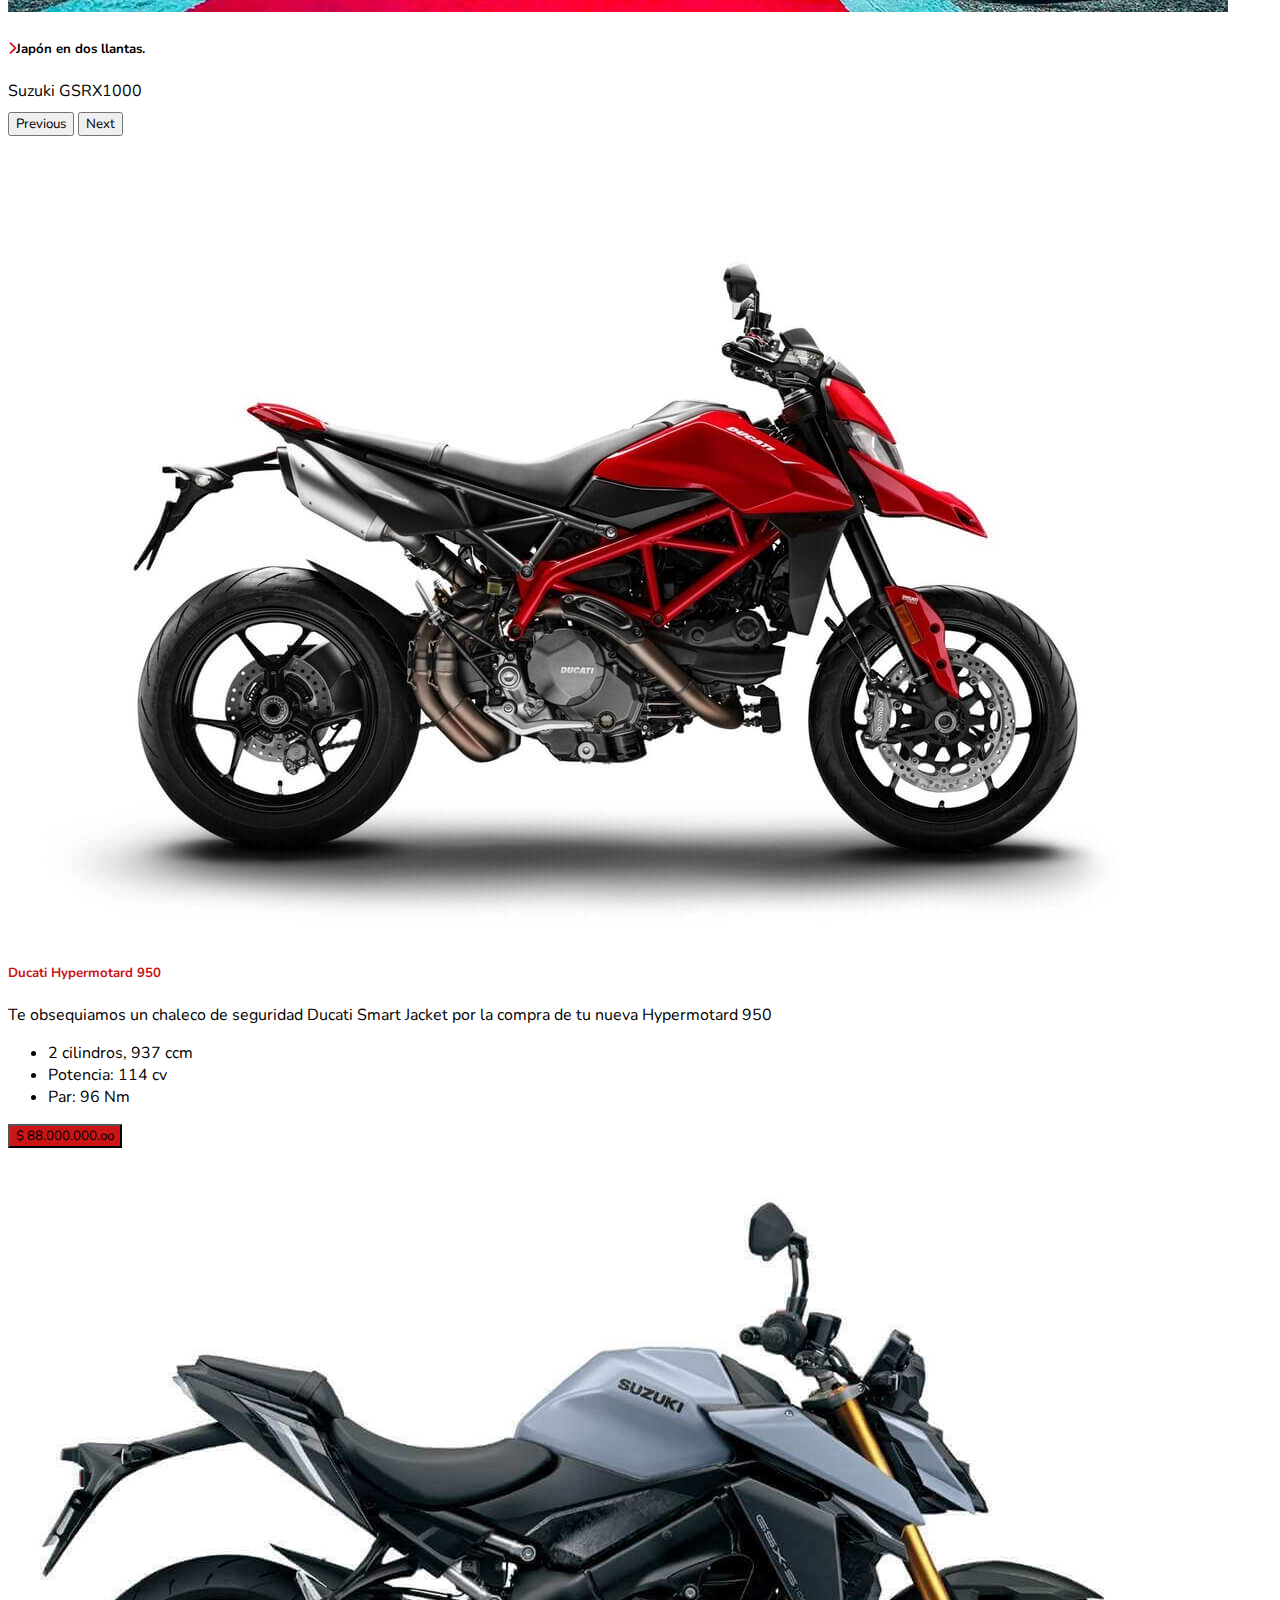
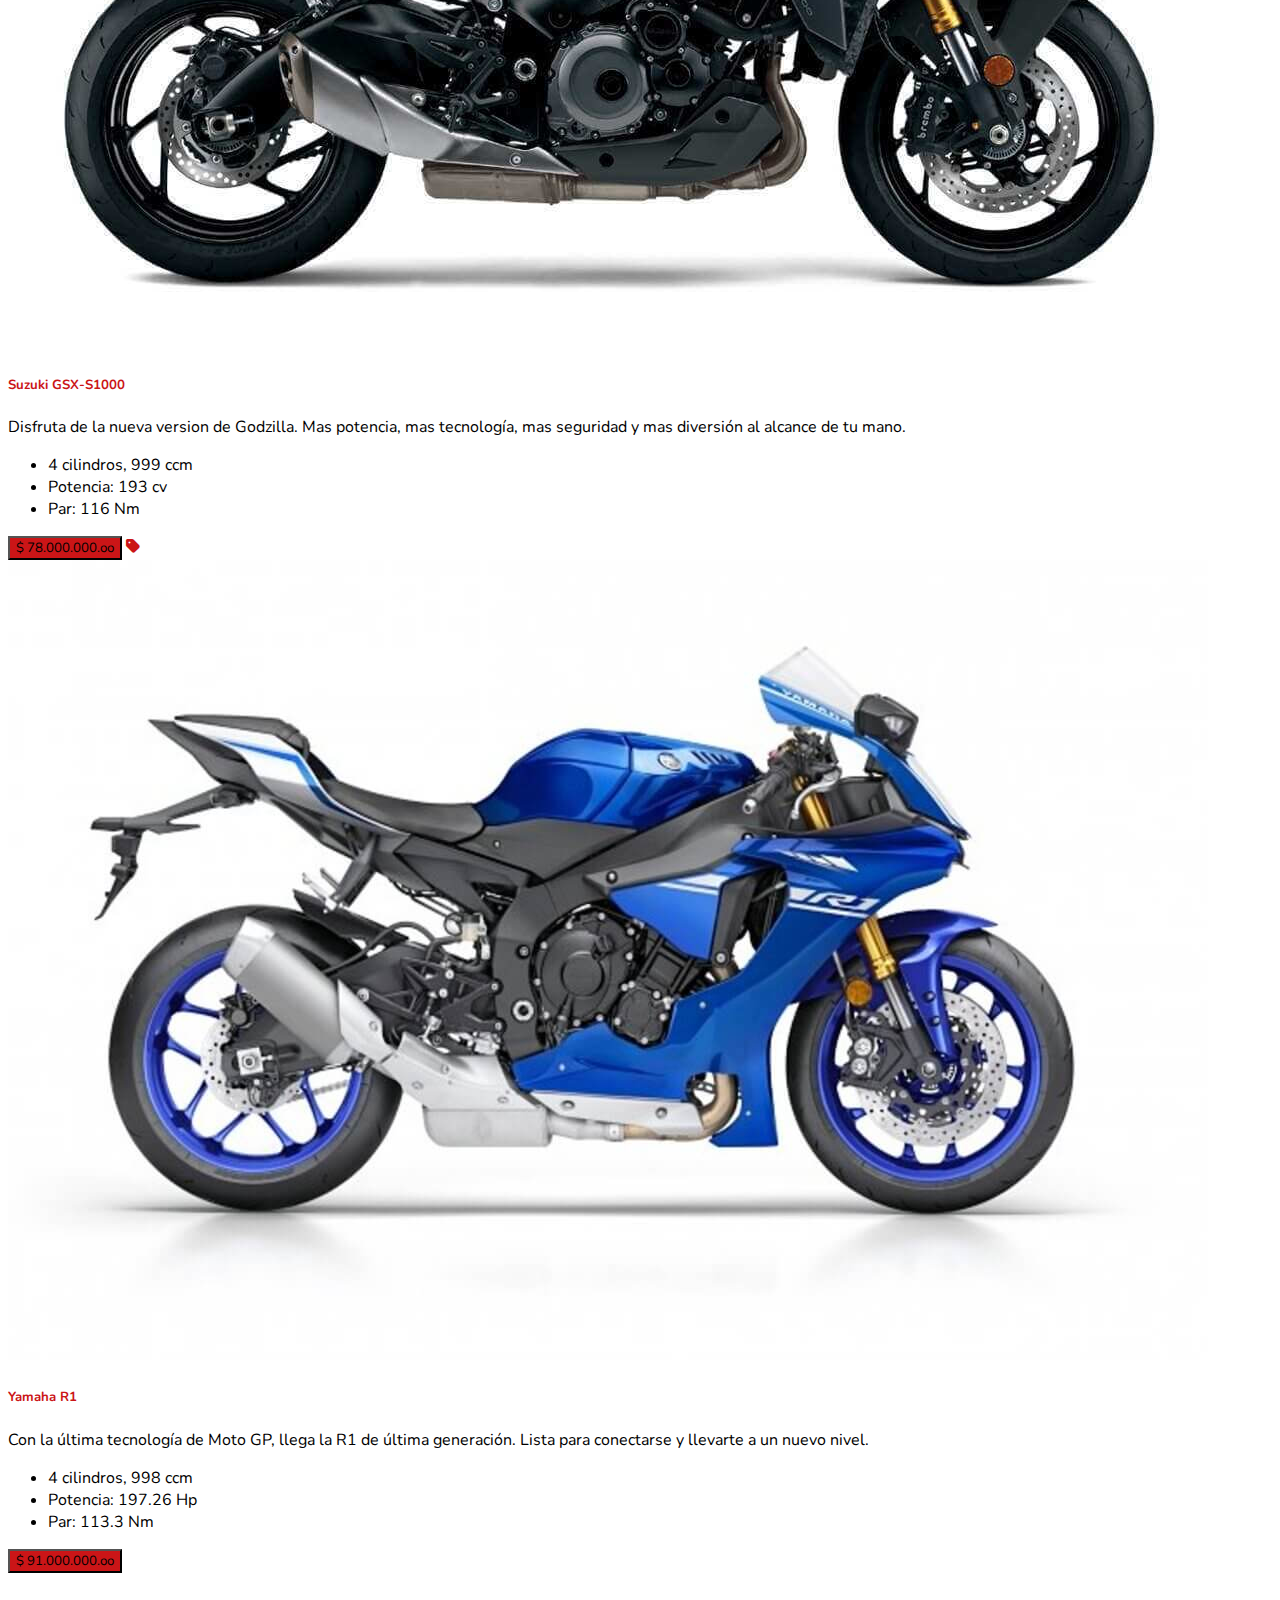
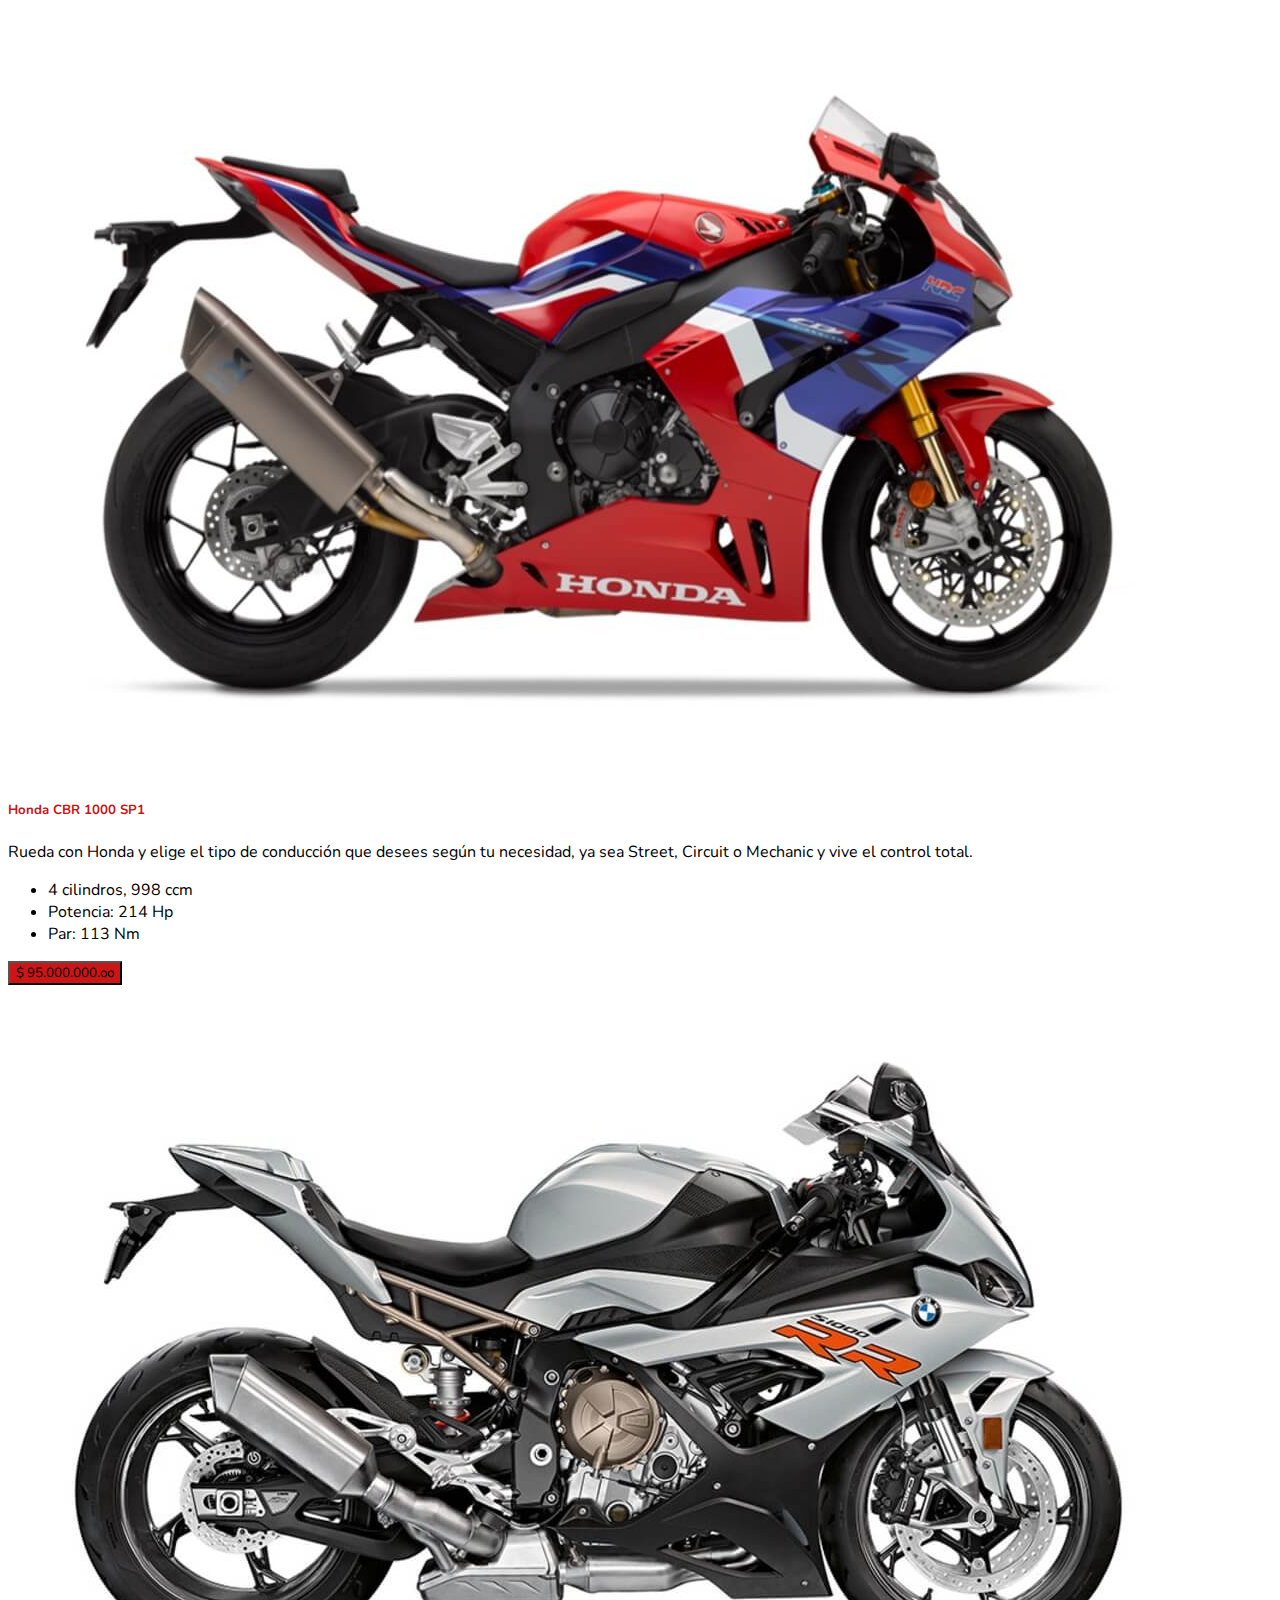
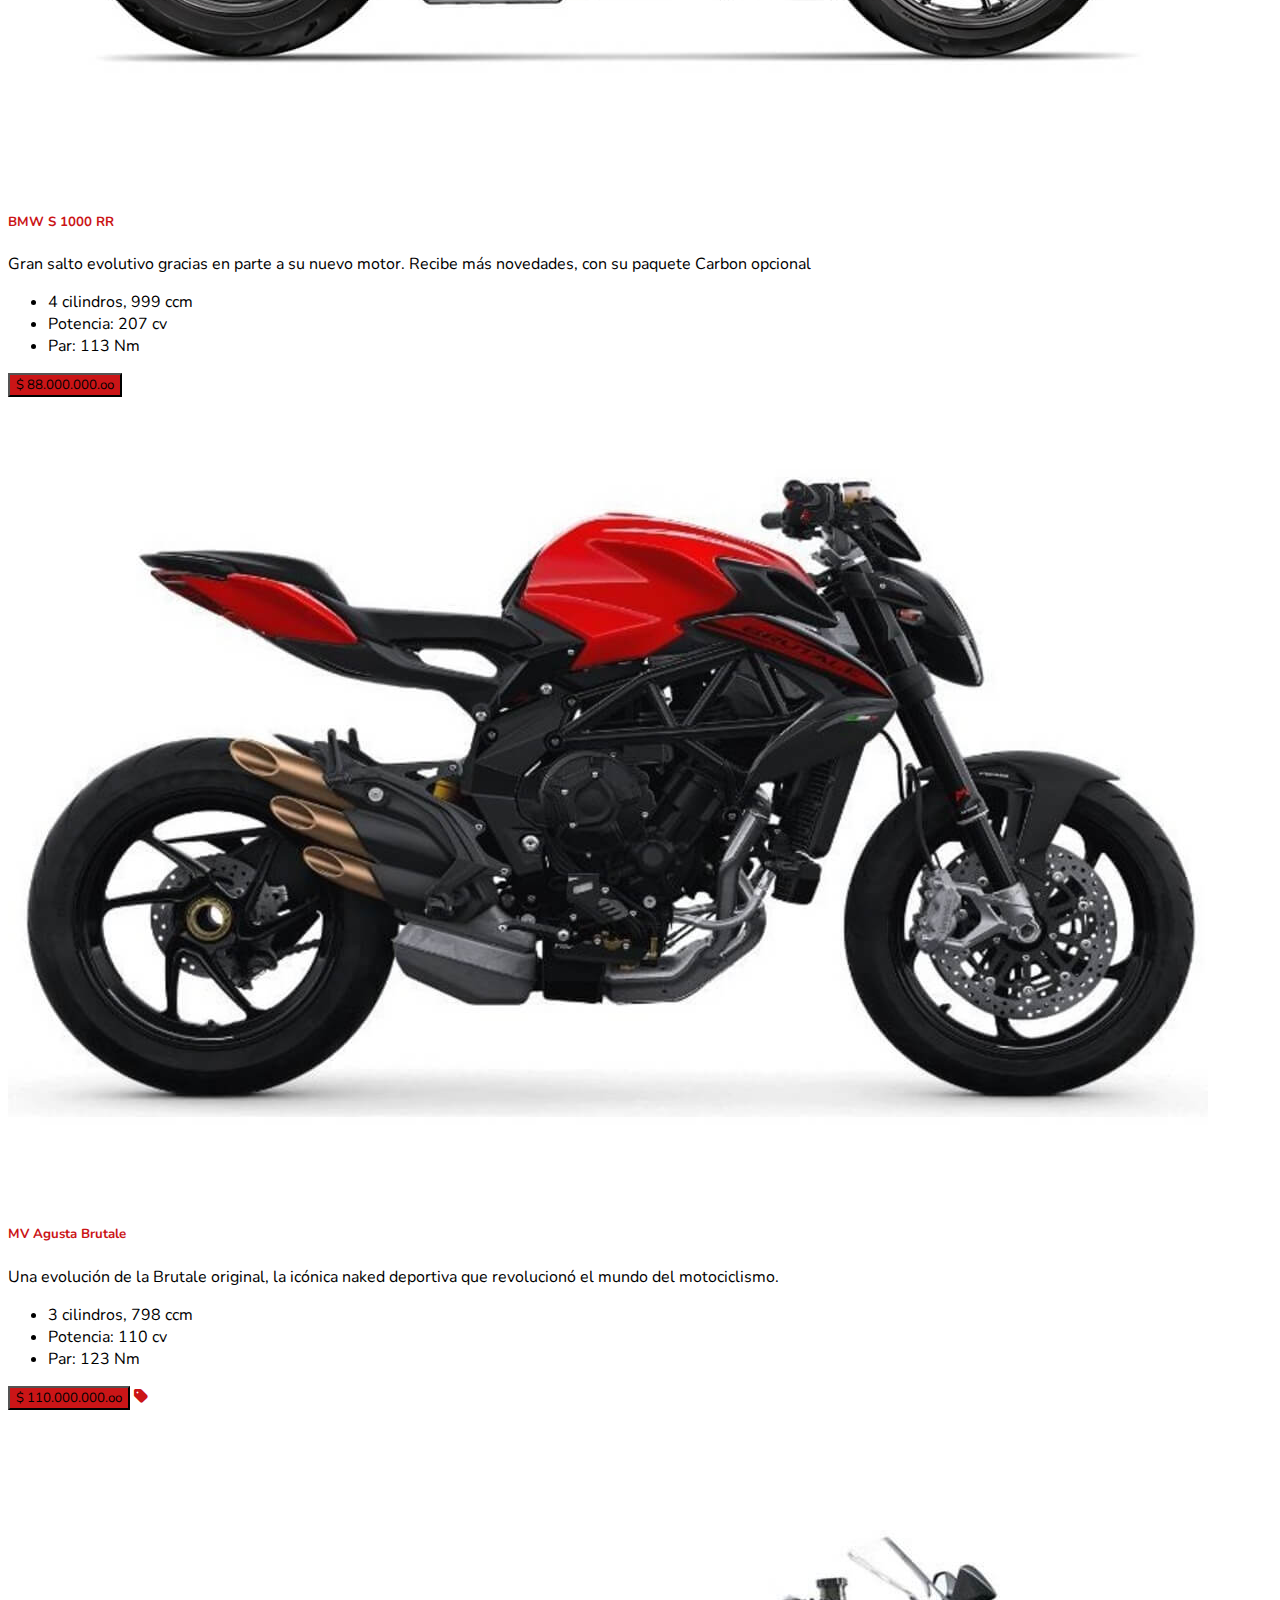
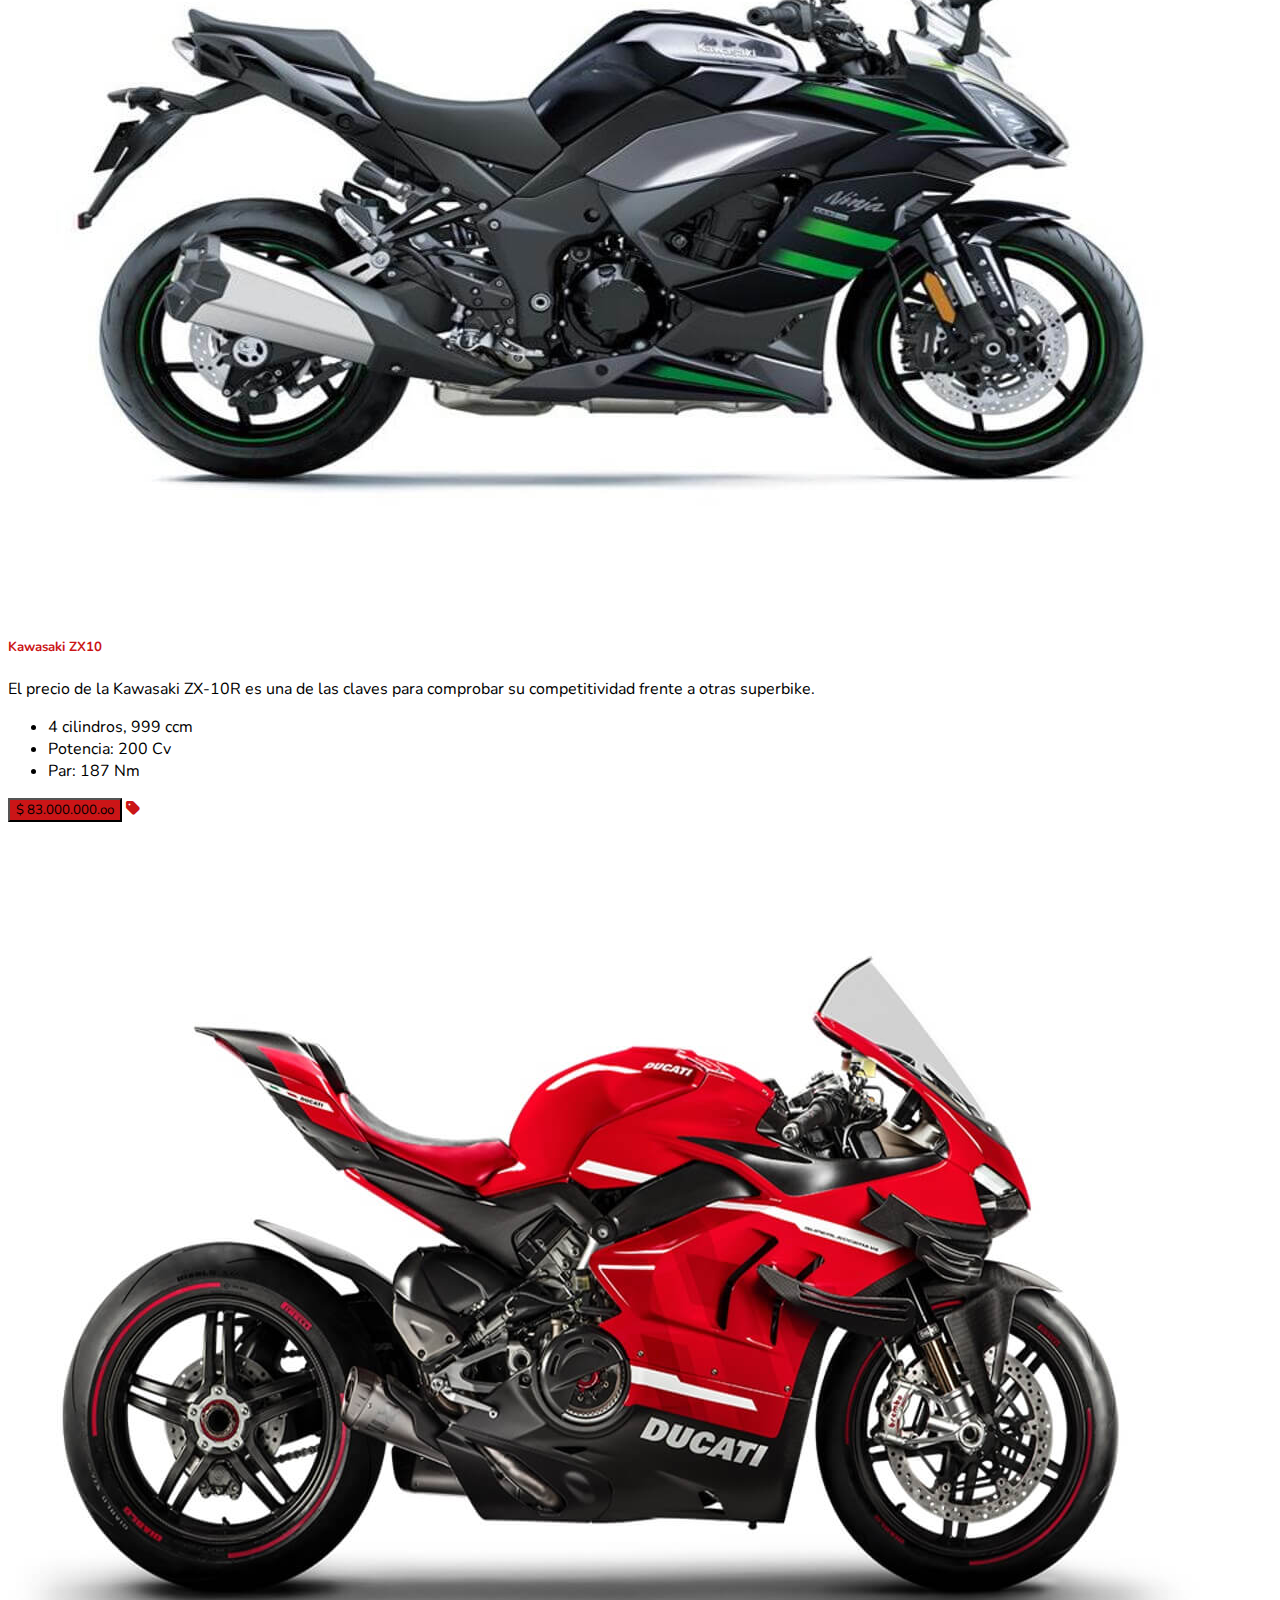
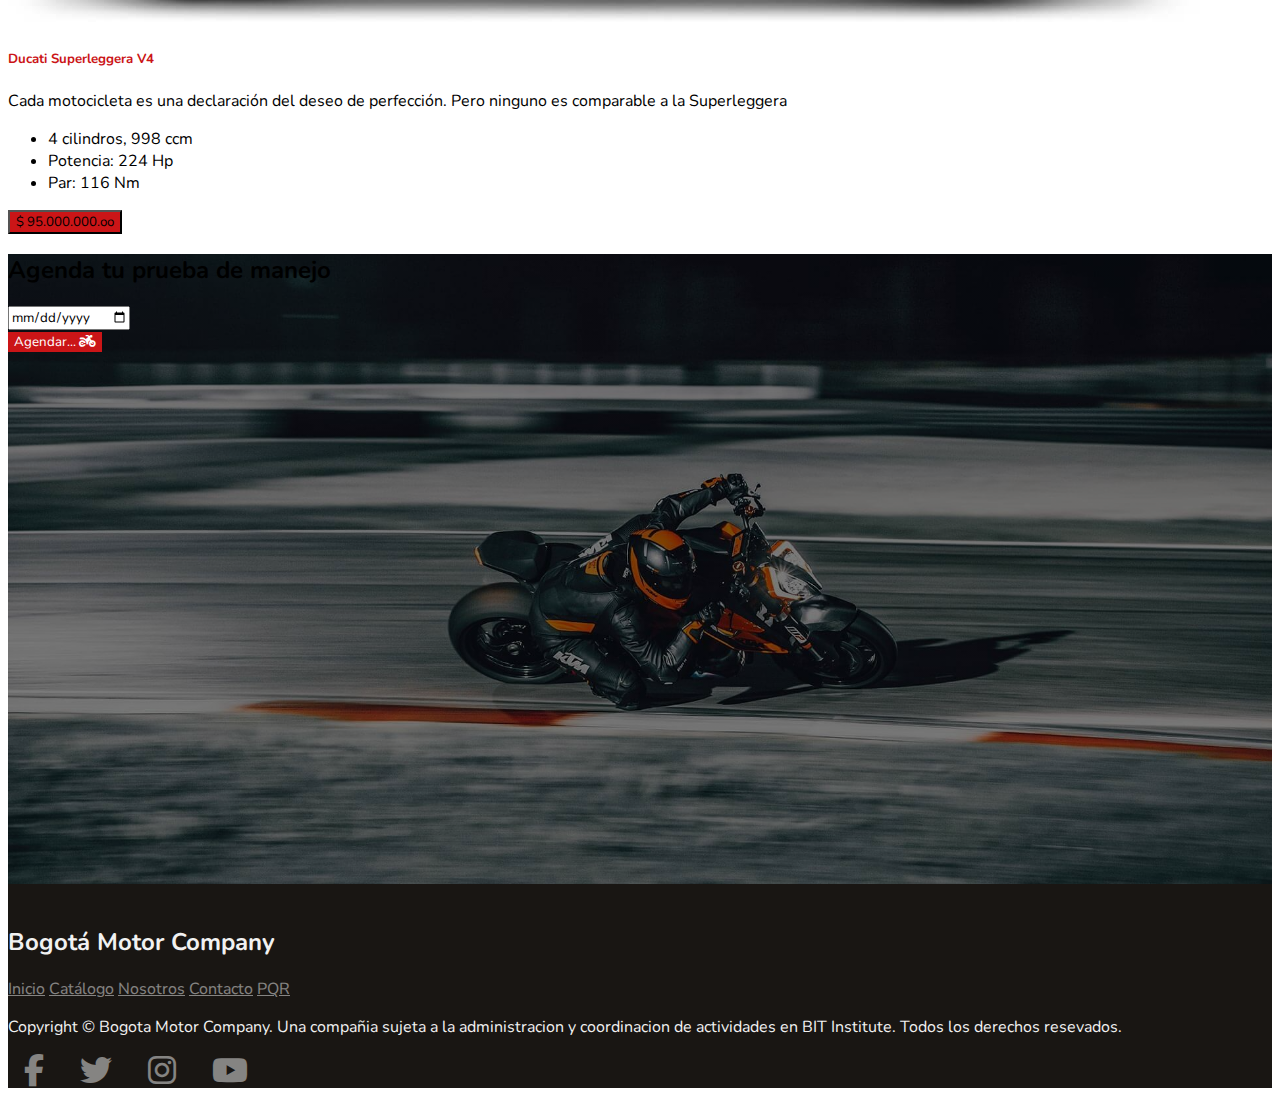
==== commit 13a9b789: "Arreglando botones y reduciendo tamaño de las imagenes" ====
--- a/catalogo.html
+++ b/catalogo.html
@@ -58,10 +58,9 @@
                 aria-label="Slide 7"></button>
         </div>
         <div class="carousel-inner">
-
             <div class="carousel-item active carousel-custom" data-bs-interval="10000">
                 <img src="./img/m1.jpg" class="d-block w-100" alt="Kawasaki">
-                <div class="carousel-caption d-md-block carousel-hover">
+                <div class="carousel-caption d-none d-lg-block carousel-hover">
                     <h5 class="fw-bold text-start display-1"><i
                             class="fa-solid fa-chevron-right display-5 me-4"></i>Máquina eterna.</h5>
                     <p class="fw-bold text-start display-4">Kawasaki H2</p>
@@ -70,7 +69,7 @@
 
             <div class="carousel-item carousel-custom" data-bs-interval="10000">
                 <img src="./img/m2.jpg" class="d-block w-100" alt="Ducati">
-                <div class="carousel-caption d-md-block carousel-hover">
+                <div class="carousel-caption d-none d-lg-block carousel-hover">
                     <h5 class="fw-bold text-start display-1"><i
                             class="fa-solid fa-chevron-right display-5 me-4"></i>Espíritu aventurero.</h5>
                     <p class="fw-bold text-start display-4">Ducati XDiavel S</p>
@@ -79,7 +78,7 @@
 
             <div class="carousel-item carousel-custom" data-bs-interval="10000">
                 <img src="./img/m3.jpg" class="d-block w-100" alt="Ducati">
-                <div class="carousel-caption d-md-block carousel-hover">
+                <div class="carousel-caption d-none d-lg-block carousel-hover">
                     <h5 class="fw-bold text-start display-1"><i
                             class="fa-solid fa-chevron-right display-5 me-4"></i>Diseñada con pasión.</h5>
                     <p class="fw-bold text-start display-4">Ducati Panigale V2</p>
@@ -88,7 +87,7 @@
 
             <div class="carousel-item carousel-custom" data-bs-interval="10000">
                 <img src="./img/m4.jpg" class="d-block w-100" alt="Yamaha">
-                <div class="carousel-caption d-md-block carousel-hover">
+                <div class="carousel-caption d-none d-lg-block carousel-hover">
                     <h5 class="fw-bold text-start display-1"><i class="fa-solid fa-chevron-right display-5 me-4"></i>La
                         potencia nos define.</h5>
                     <p class="fw-bold text-start display-4">Yamaha MT10</p>
@@ -97,7 +96,7 @@
 
             <div class="carousel-item carousel-custom" data-bs-interval="10000">
                 <img src="./img/m5.jpg" class="d-block w-100" alt="Honda">
-                <div class="carousel-caption d-md-block carousel-hover">
+                <div class="carousel-caption d-none d-lg-block carousel-hover">
                     <h5 class="fw-bold text-start display-1"><i class="fa-solid fa-chevron-right display-5 me-4"></i>El
                         arte de la velocidad.</h5>
                     <p class="fw-bold text-start display-4">Honda Fireblade SP</p>
@@ -106,7 +105,7 @@
 
             <div class="carousel-item carousel-custom" data-bs-interval="10000">
                 <img src="./img/m6.jpg" class="d-block w-100" alt="BMW">
-                <div class="carousel-caption d-md-block carousel-hover">
+                <div class="carousel-caption d-none d-lg-block carousel-hover">
                     <h5 class="fw-bold text-start display-1"><i class="fa-solid fa-chevron-right display-5 me-4"></i>La
                         función sigue la forma.</h5>
                     <p class="fw-bold text-start display-4">BMW HP4</p>
@@ -115,7 +114,7 @@
 
             <div class="carousel-item carousel-custom" data-bs-interval="10000">
                 <img src="./img/m7.jpg" class="d-block w-100" alt="Suzuki">
-                <div class="carousel-caption d-md-block carousel-hover">
+                <div class="carousel-caption d-none d-lg-block carousel-hover">
                     <h5 class="fw-bold text-start display-1"><i
                             class="fa-solid fa-chevron-right display-5 me-4"></i>Japón en dos llantas.</h5>
                     <p class="fw-bold text-start display-4">Suzuki GSRX1000</p>
@@ -136,9 +135,9 @@
     </div>
 
     <section class="container">
-        <div class="row my-5">
-            <div class="col-6 col-md-4 col-lg-3">
-                <div class="card" style="width: 18rem;">
+        <div class="row">
+            <div class="col-6 col-md-4 col-xl-3">
+                <div class="card my-5">
                     <img src="./img/c1.jpg" class="card-img-top image-hover" alt="ducati">
                     <div class="card-body">
                         <h5 class="card-title mt-3">Ducati Hypermotard 950</h5>
@@ -155,8 +154,8 @@
                     </div>
                 </div>
             </div>
-            <div class="col-6 col-md-4 col-lg-3">
-                <div class="card" style="width: 18rem;">
+            <div class="col-6 col-md-4 col-xl-3">
+                <div class="card my-5">
                     <img src="./img/c2.jpg" class="card-img-top image-hover" alt="Suzuki">
                     <div class="card-body">
                         <h5 class="card-title mt-3">Suzuki GSX-S1000</h5>
@@ -174,8 +173,8 @@
                     </div>
                 </div>
             </div>
-            <div class="col-6 col-md-4 col-lg-3">
-                <div class="card" style="width: 18rem;">
+            <div class="col-6 col-md-4 col-xl-3">
+                <div class="card my-5">
                     <img src="./img/c3.jpg" class="card-img-top image-hover" alt="Yamaha">
                     <div class="card-body">
                         <h5 class="card-title mt-3">Yamaha R1</h5>
@@ -192,9 +191,9 @@
                     </div>
                 </div>
             </div>
-            <div class="col-6 col-md-4 col-lg-3">
-                <div class="card" style="width: 18rem;">
-                    <img src="./img/c4.png" class="card-img-top image-hover" alt="Honda">
+            <div class="col-6 col-md-4 col-xl-3">
+                <div class="card my-5">
+                    <img src="./img/c4.jpg" class="card-img-top image-hover" alt="Honda">
                     <div class="card-body">
                         <h5 class="card-title mt-3">Honda CBR 1000 SP1</h5>
                         <p class="card-text">Rueda con Honda y elige el tipo de conducción que desees según tu
@@ -210,10 +209,8 @@
                     </div>
                 </div>
             </div>
-        </div>
-        <div class="row my-5">
-            <div class="col-6 col-md-4 col-lg-3">
-                <div class="card" style="width: 18rem;">
+            <div class="col-6 col-md-4 col-xl-3">
+                <div class="card my-5">
                     <img src="./img/c5.jpg" class="card-img-top image-hover" alt="BMW">
                     <div class="card-body">
                         <h5 class="card-title mt-3">BMW S 1000 RR</h5>
@@ -230,8 +227,8 @@
                     </div>
                 </div>
             </div>
-            <div class="col-6 col-md-4 col-lg-3">
-                <div class="card" style="width: 18rem;">
+            <div class="col-6 col-md-4 col-xl-3">
+                <div class="card my-5">
                     <img src="./img/c6.jpg" class="card-img-top image-hover" alt="MV Agusta">
                     <div class="card-body">
                         <h5 class="card-title mt-3">MV Agusta Brutale</h5>
@@ -249,8 +246,8 @@
                     </div>
                 </div>
             </div>
-            <div class="col-6 col-md-4 col-lg-3">
-                <div class="card" style="width: 18rem;">
+            <div class="col-6 col-md-4 col-xl-3">
+                <div class="card my-5">
                     <img src="./img/c7.jpg" class="card-img-top image-hover" alt="Kawasaki">
                     <div class="card-body">
                         <h5 class="card-title mt-3">Kawasaki ZX10</h5>
@@ -268,13 +265,12 @@
                     </div>
                 </div>
             </div>
-            <div class="col-6 col-md-4 col-lg-3">
-                <div class="card" style="width: 18rem;">
-                    <img src="./img/c8.png" class="card-img-top image-hover" alt="Ducati">
+            <div class="col-6 col-md-4 col-xl-3">
+                <div class="card my-5">
+                    <img src="./img/c8.jpg" class="card-img-top image-hover" alt="Ducati">
                     <div class="card-body">
                         <h5 class="card-title mt-3">Ducati Superleggera V4</h5>
-                        <p class="card-text">Cada motocicleta es una declaración de nuestro deseo de perfección. Pero
-                            ninguno es comparable a la Superleggera</p>
+                        <p class="card-text">Cada motocicleta es una declaración del deseo de perfección. Pero ninguno es comparable a la Superleggera</p>
                     </div>
                     <ul class="list-group list-group-flush">
                         <li class="list-group-item">4 cilindros, 998 ccm</li>
@@ -283,7 +279,6 @@
                     </ul>
                     <div class="card-body d-flex align-items-center">
                         <button type="button" class="btn btn-danger card-button">$ 95.000.000.oo</button>
-                        <h5 class="card-title mt-3 fs-6">Proximamente</h5>
                     </div>
                 </div>
             </div>
@@ -297,11 +292,10 @@
                 <div class="col-3">
                     <input type="date" class="form-control text-center" placeholder="First name" aria-label="First name">
                 </div>
-                <button type="button" class="btn btn-primary btn-lg my-5 mx-auto d-block px-4 py-2 button-custom-motorcyle">Agendar... <i class="fa-solid fa-motorcycle"></i></button>
+                <button type="button" class="btn btn-lg my-5 px-5 py-2 w-auto button-custom-motorcycle">Agendar... <i class="fa-solid fa-motorcycle icon-motorcycle"></i></button>
             </div>
         </div>
     </section>
-
 
     <footer class="footer">
         <div class="container">
@@ -314,8 +308,7 @@
                 <a class="footer-links text-decoration-none footer-links" href="./contacto.html">Contacto</a>
                 <a class="footer-links text-decoration-none footer-links" href="./pqr.html">PQR</a>
             </div>
-            <p class="text-center py-5 opacity-50">Copyright &copy Bogota Motor Company. Una compañia sujeta a la
-                administracion y coordinacion de actividades en BIT Institute. Todos los derechos resevados.</p>
+            <p class="text-center py-5 opacity-50">Copyright &copy Bogota Motor Company. Una compañia sujeta a la administracion y coordinacion de actividades en BIT Institute. Todos los derechos resevados.</p>
         </div>
         <div class="py-5 d-flex justify-content-center ">
             <i class="fa-brands fa-facebook-f"></i>
@@ -330,5 +323,4 @@
     </script>
     <script src="./app/app.js"></script>
 </body>
-
 </html>--- a/styles/styles.css
+++ b/styles/styles.css
@@ -91,6 +91,35 @@
 }
 
 /* -------------------------------------------------------------------------- */
+/* BOTONES */
+/* -------------------------------------------------------------------------- */
+
+.button-custom-motorcycle,
+.button-custom-send {
+    background-color: var(--redColor) !important;
+    color: var(--whiteColor) !important;
+    border: none;
+    opacity: 1;
+}
+
+.fa-solid.fa-motorcycle,
+.fa-solid.fa-paper-plane {
+    color: var(--whiteColor) !important;
+}
+
+.button-custom-motorcycle:hover > .icon-motorcycle {
+    transform: translateX(4rem) rotate(-45deg);
+    opacity: 0;
+    transition: all 1s;
+}
+
+.button-custom-send:hover > .icon-send {
+    transform: translateX(4rem) rotate(50deg);
+    opacity: 0;
+    transition: all 1s;
+}
+
+/* -------------------------------------------------------------------------- */
 /* ESTILOS DE INICIO */
 /* -------------------------------------------------------------------------- */
 
@@ -114,28 +143,6 @@
 
 .card-title {
     color: var(--redColor);
-}
-
-.fa-solid.fa-motorcycle {
-    color: var(--whiteColor);
-}
-
-.button-custom-motorcyle {
-    background-color: var(--redColor) !important;
-    border: none;
-    opacity: 1;
-    width: 200px;
-    transition: width 1s ease-in-out;
-}
-
-.button-custom-motorcyle:hover {
-    width: 250px;
-}
-
-.button-custom-motorcyle:hover > .fa-motorcycle {
-    opacity: 0;
-    transform: translateX(5rem) rotate(-45deg);
-    transition: all 1s;
 }
 
 .gallery {
@@ -192,24 +199,6 @@
     resize: none;
 }
 
-.button-custom {
-    background-color: var(--redColor) !important;
-    border: none;
-    opacity: 1;
-    width: 200px;
-    transition: width 1s ease-in-out;
-}
-
-.button-custom:hover {
-    width: 250px;
-}
-
-.button-custom:hover > .icon-button {
-    opacity: 0;
-    transform: translateX(5rem) rotate(50deg);
-    transition: all 1s;
-}
-
 /* -------------------------------------------------------------------------- */
 /* ESTILOS DE PQR */
 /* -------------------------------------------------------------------------- */
@@ -281,6 +270,25 @@
     background-size: cover;
 }
 
+/* -------------------------------------------------------------------------- */
+/* ESTILOS DE NOSOTROS */
+/* -------------------------------------------------------------------------- */
+
+.nosotros-banner {
+    height: 50vh;
+    background-image: linear-gradient(rgba(0, 0, 0, 0.5), rgba(0, 0, 0, 0.5)), url(../img/nosotros.jpg);
+    background-repeat: no-repeat;
+    background-position: center;
+    background-size: cover;
+}
+
+.nosotros-banner-secondary {
+    height: 30vh;
+    background-image: url(../img/nosotrosBanner.jpg);
+    background-repeat: no-repeat;
+    background-position: center;
+    background-size: cover;
+}
 
 /* -------------------------------------------------------------------------- */
 /* KEYFRAMES */
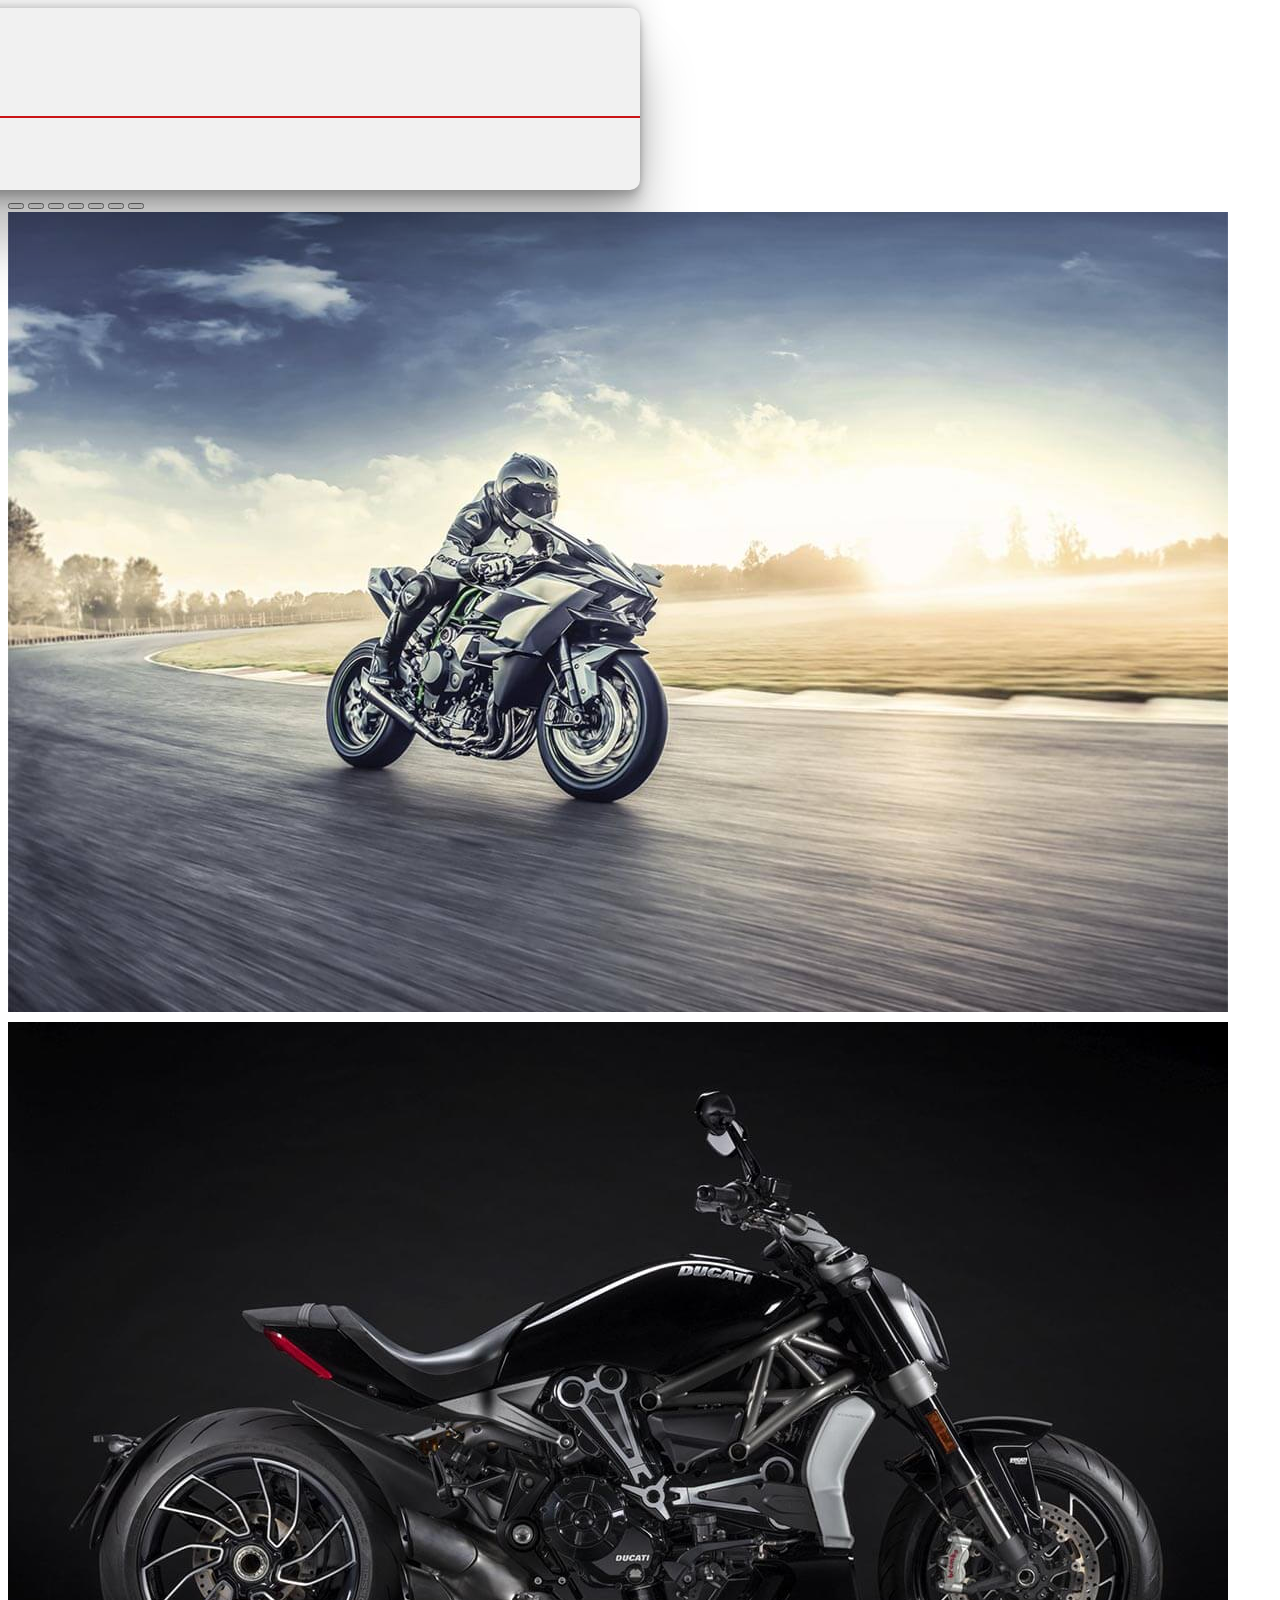
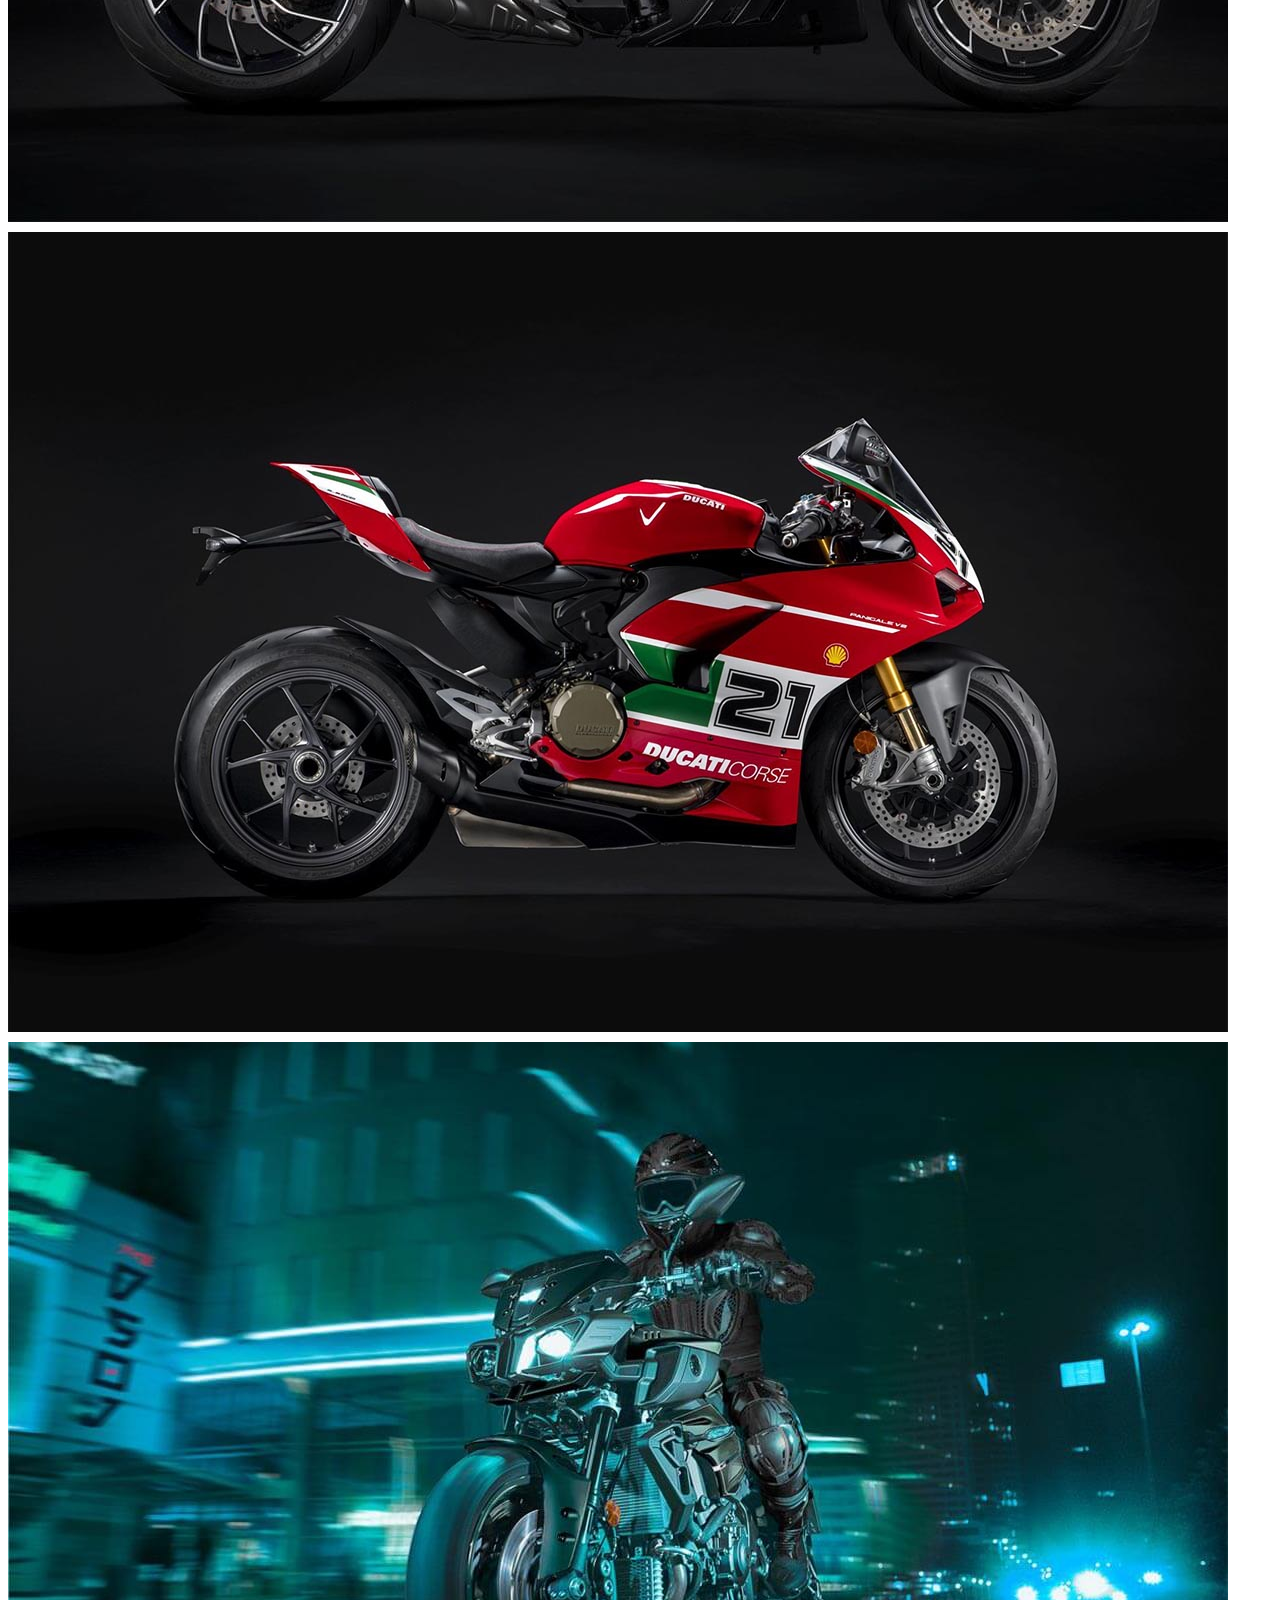
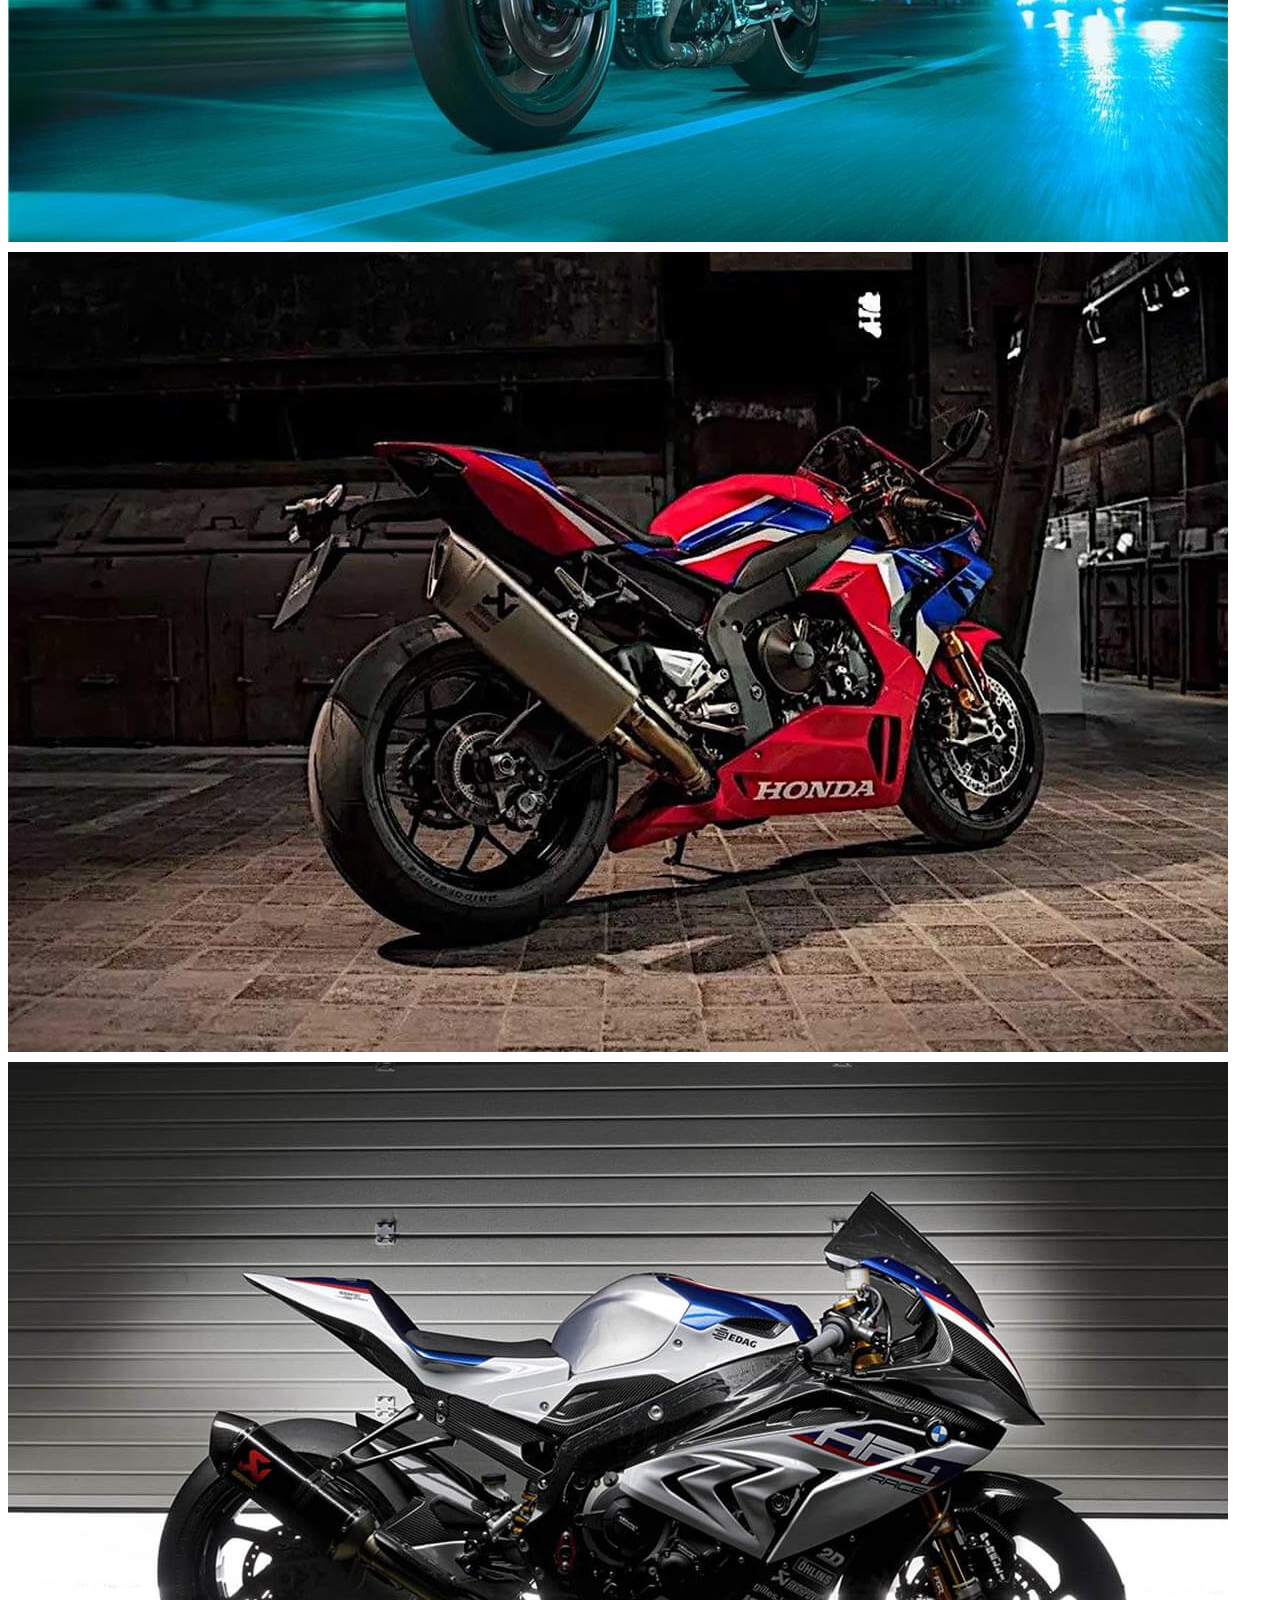
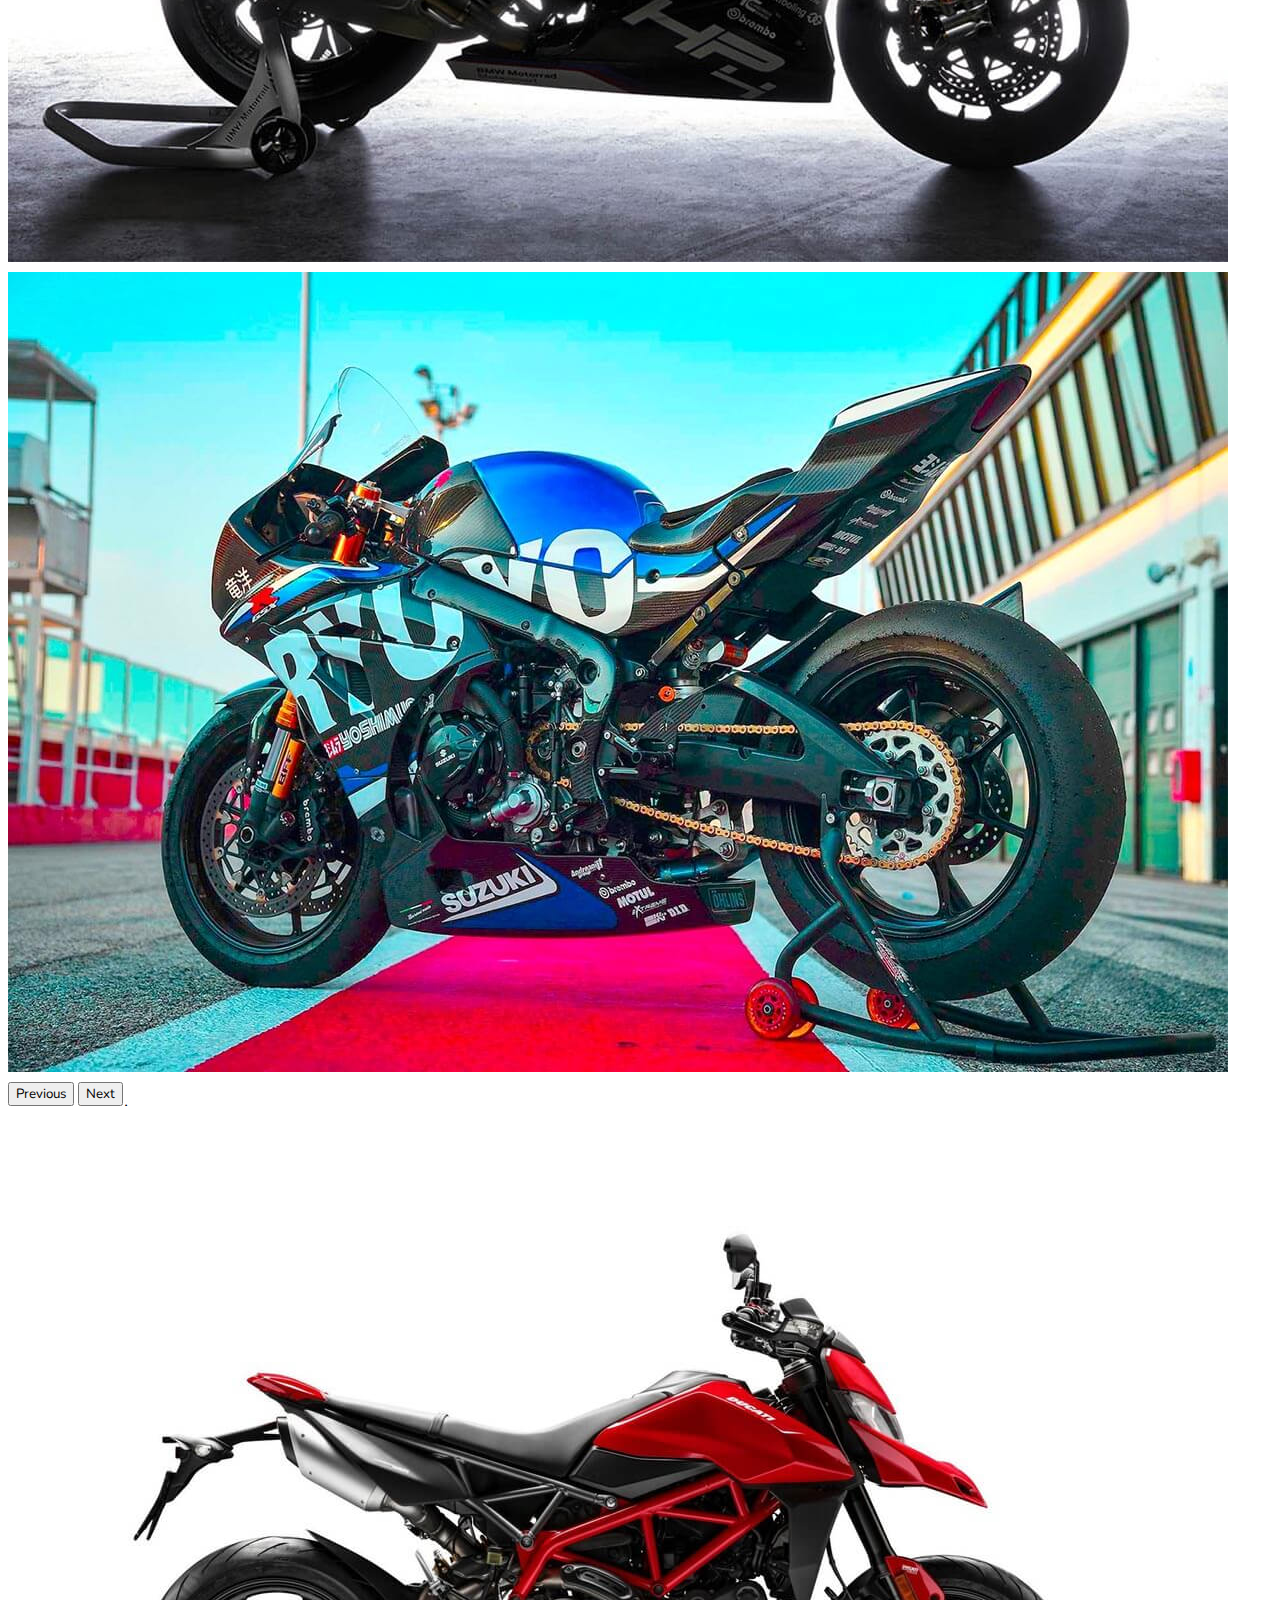
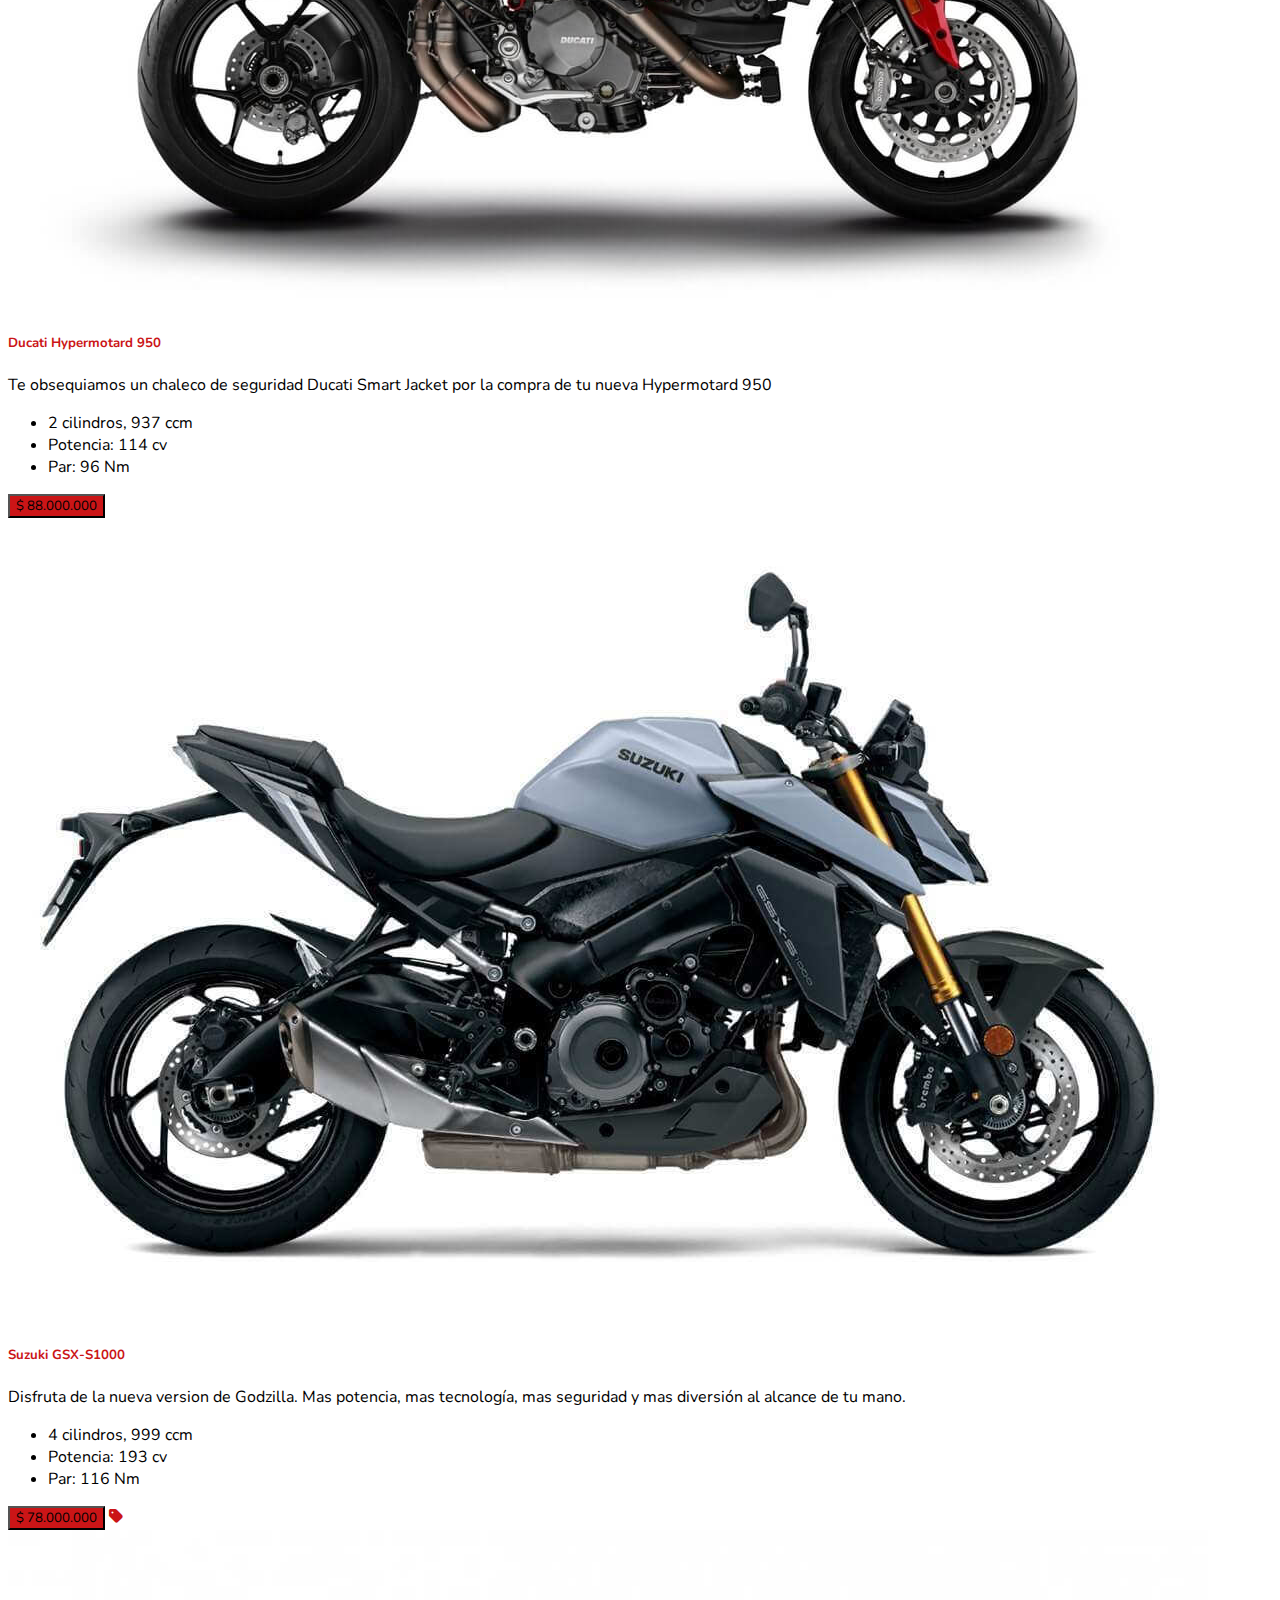
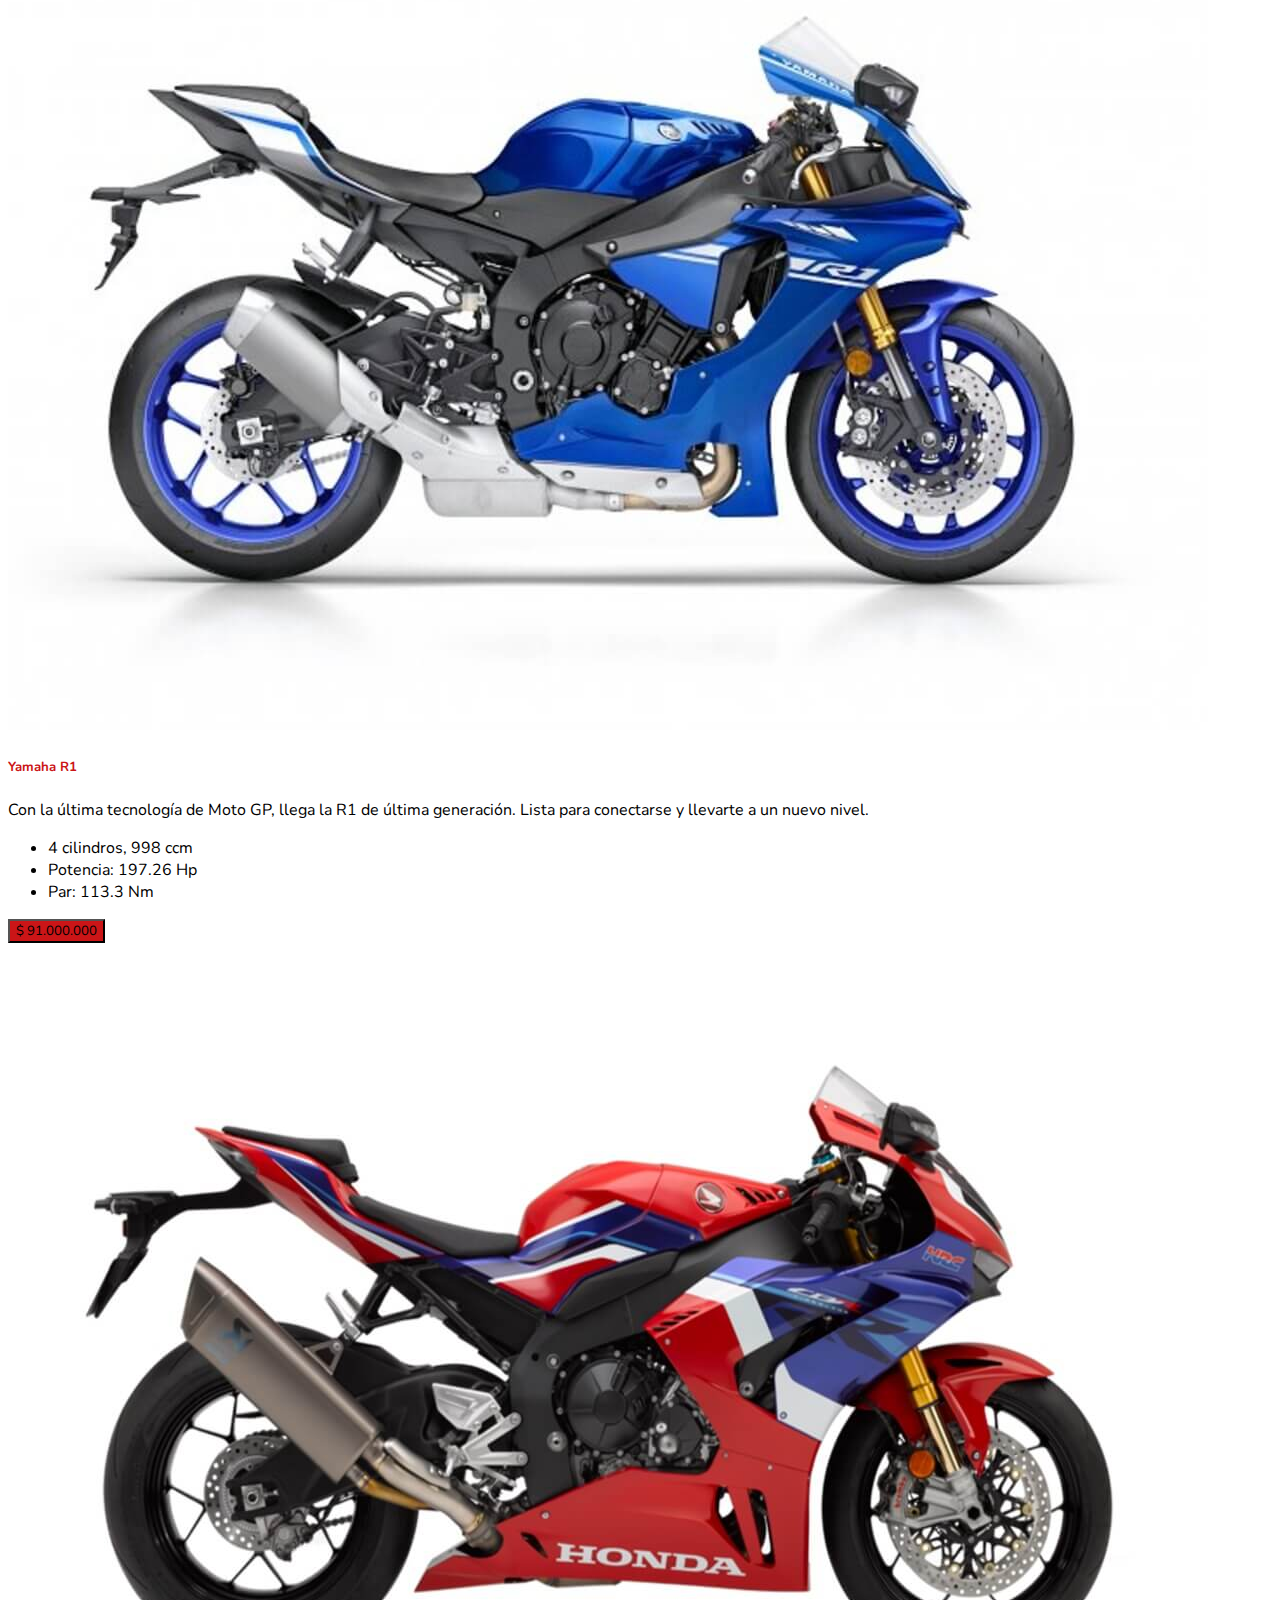
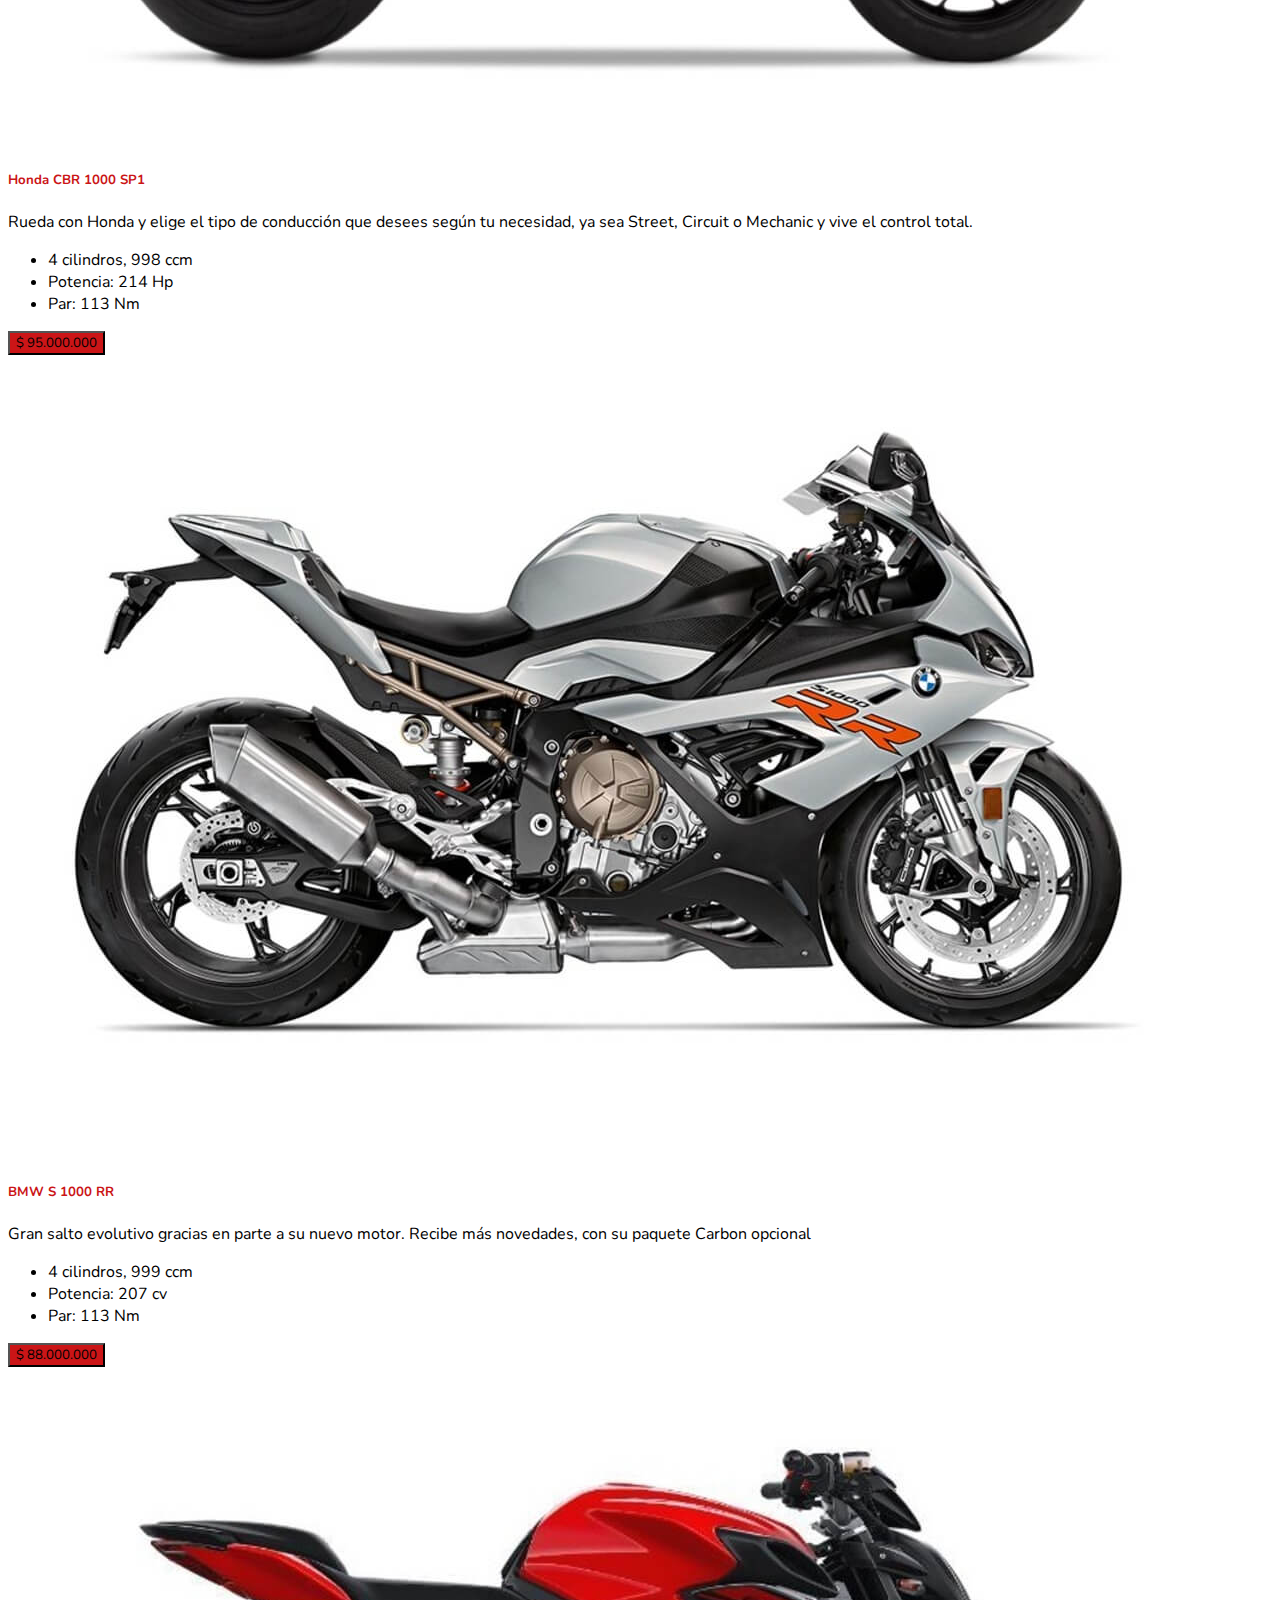
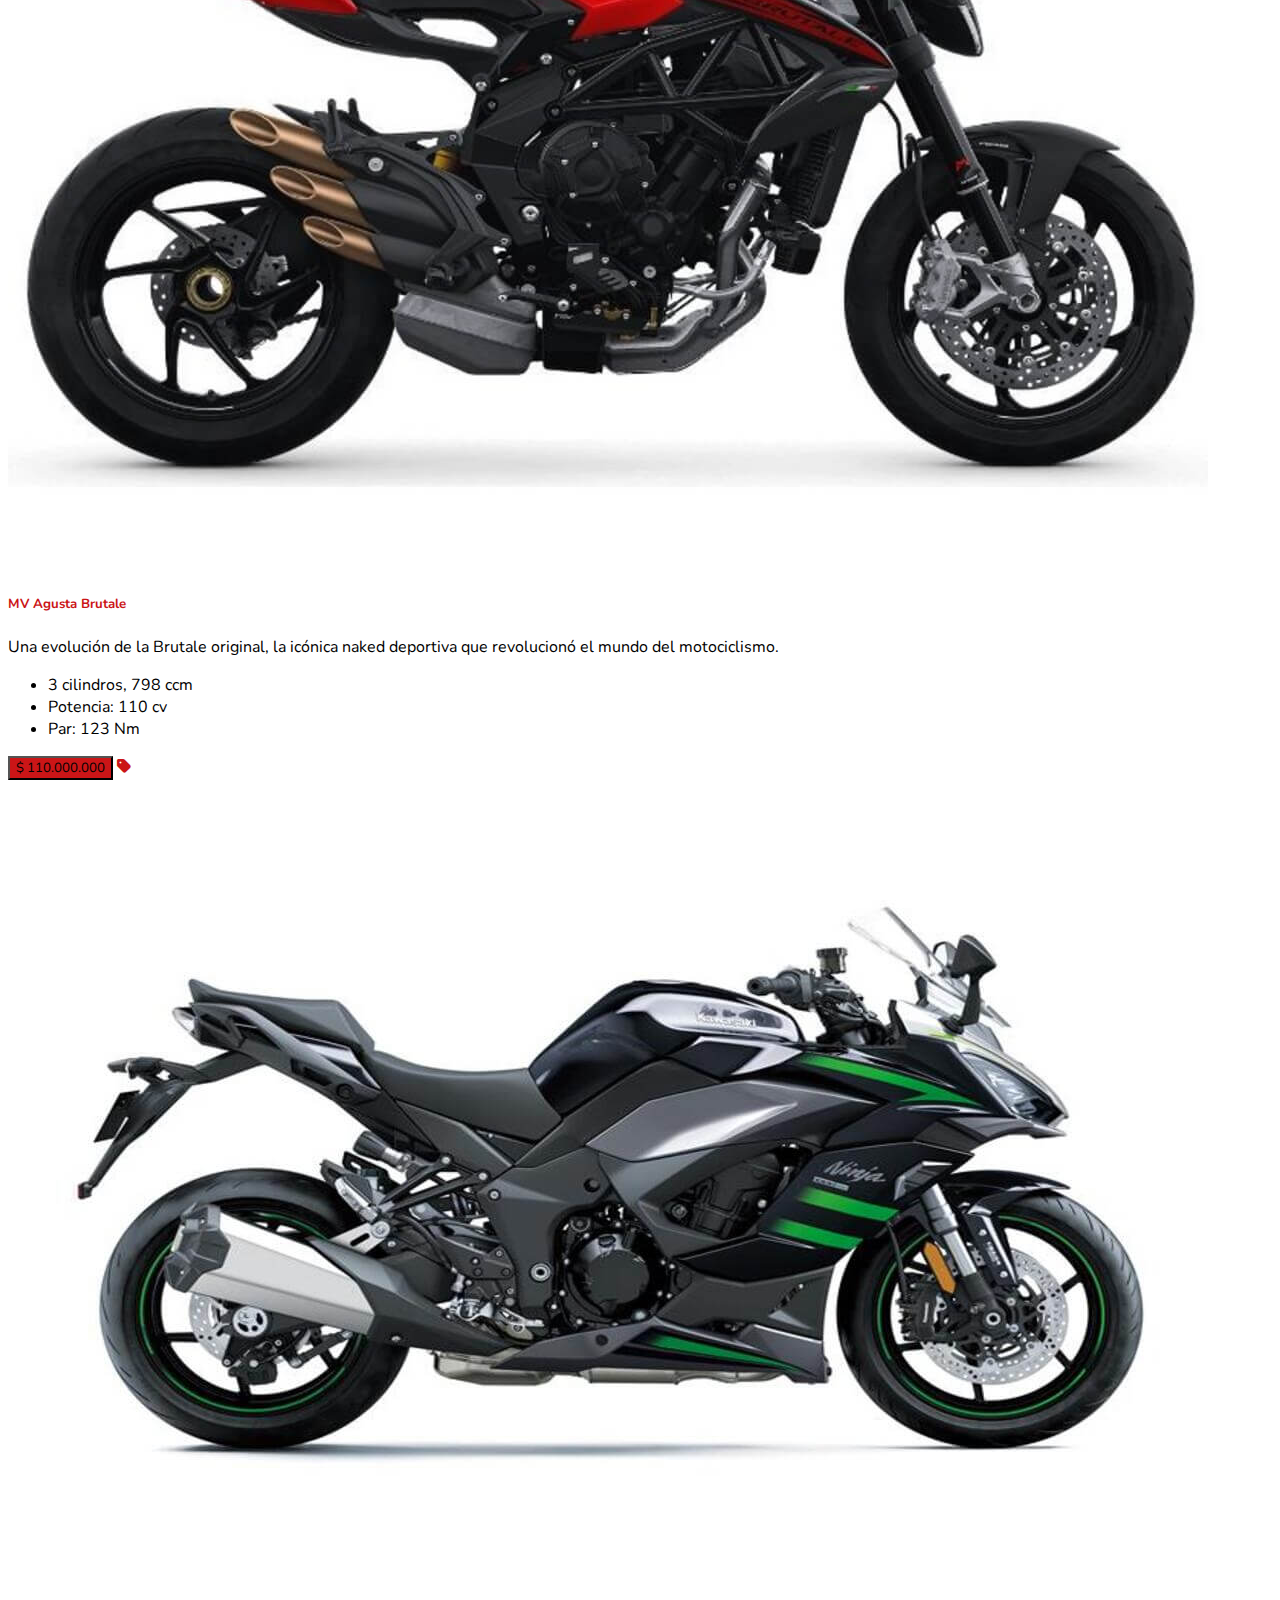
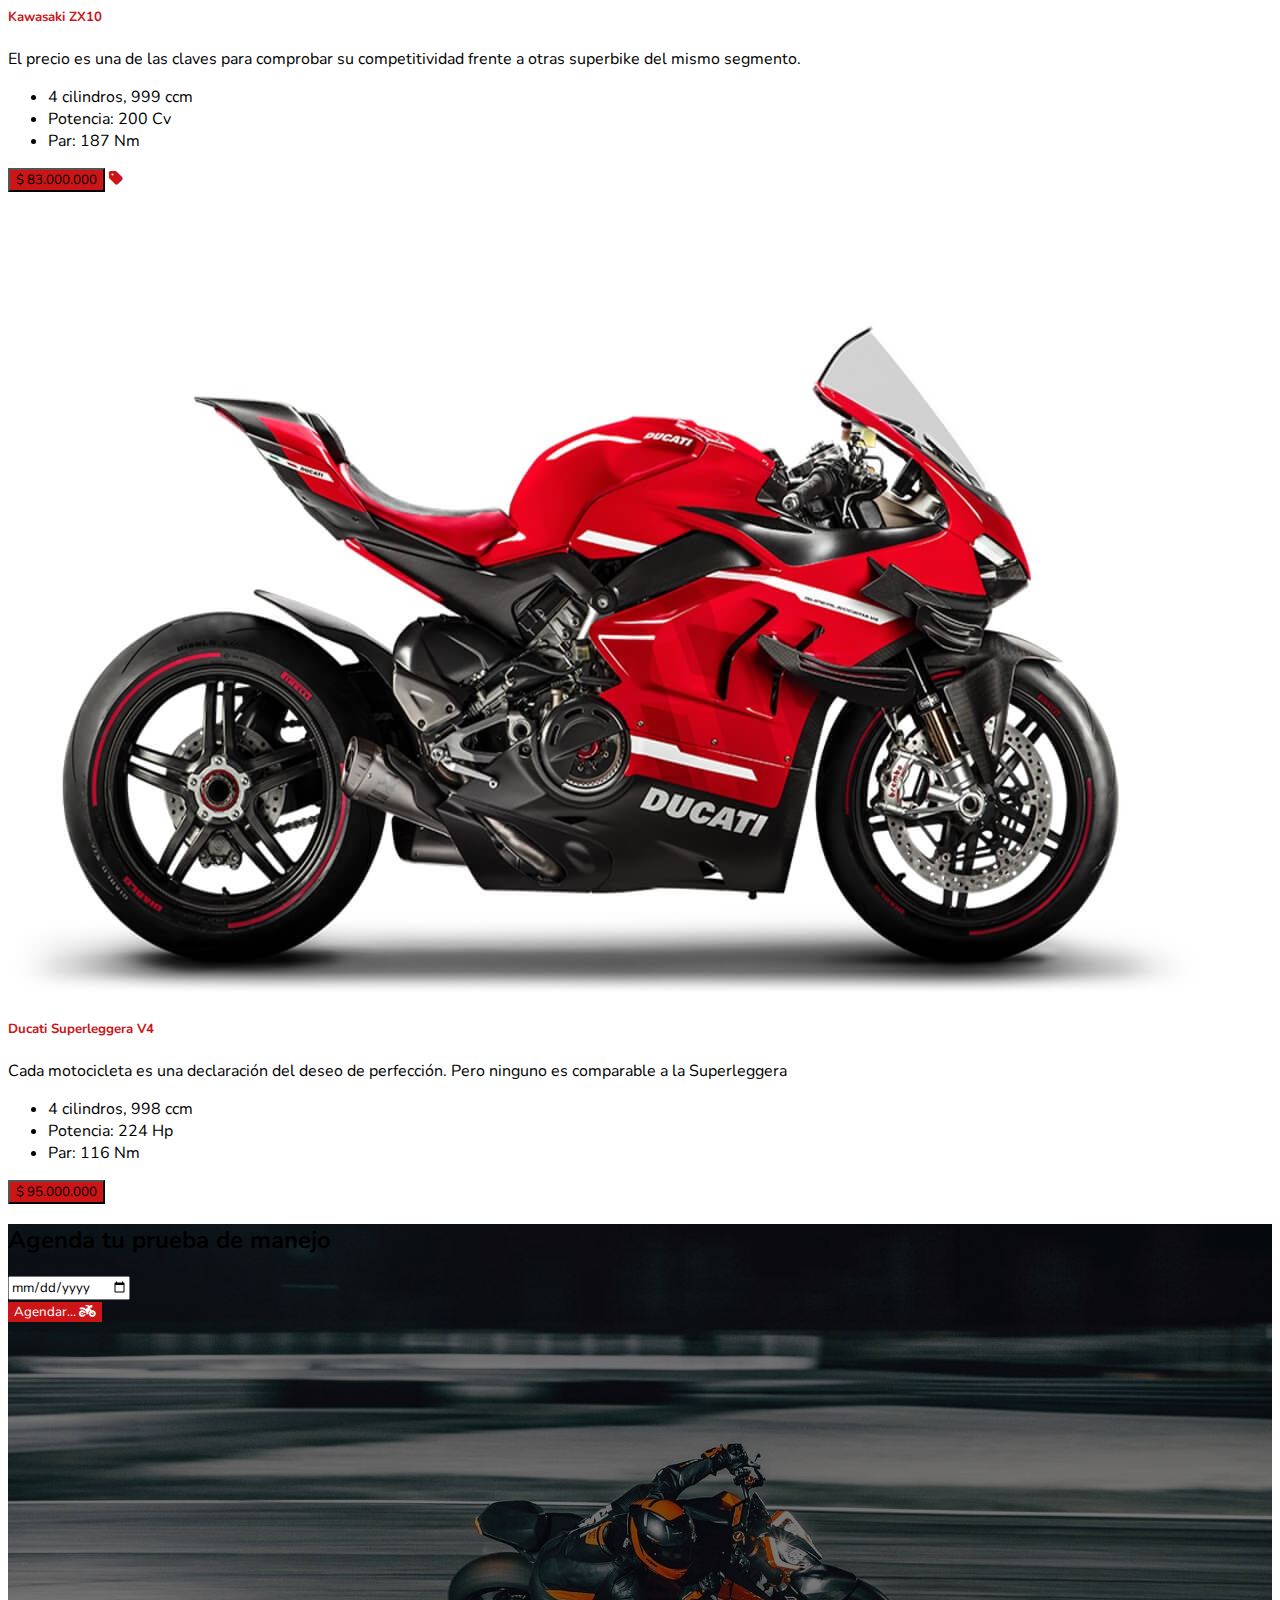
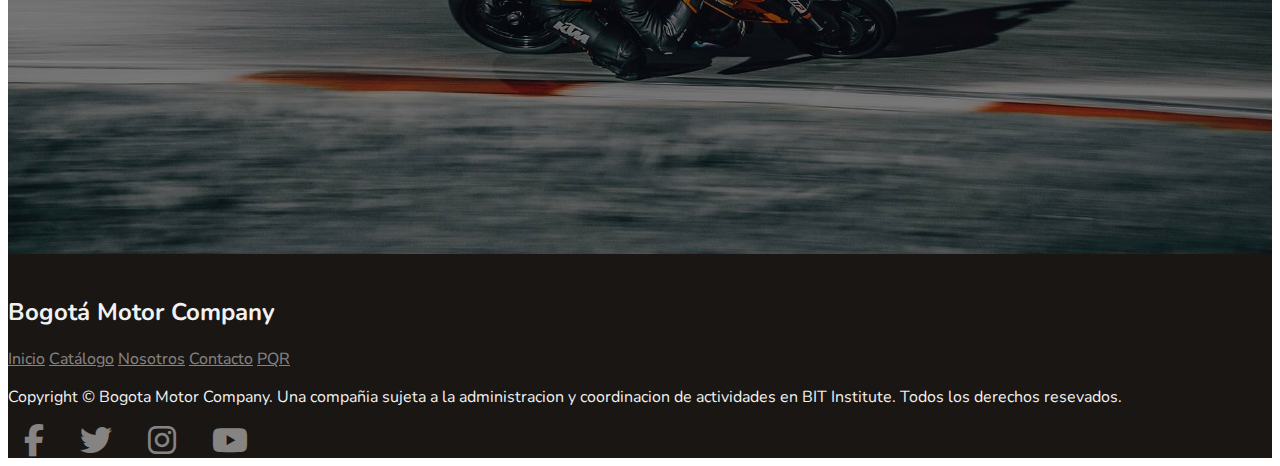
==== commit a849f9ff: "Agregando funcionalidad a las alertas" ====
--- a/catalogo.html
+++ b/catalogo.html
@@ -4,6 +4,7 @@
 <head>
     <meta charset="UTF-8">
     <meta http-equiv="X-UA-Compatible" content="IE=edge">
+    <script src="//cdn.jsdelivr.net/npm/sweetalert2@11"></script>
     <meta name="viewport" content="width=device-width, initial-scale=1.0">
     <link href="https://cdn.jsdelivr.net/npm/bootstrap@5.1.3/dist/css/bootstrap.min.css" rel="stylesheet"
         integrity="sha384-1BmE4kWBq78iYhFldvKuhfTAU6auU8tT94WrHftjDbrCEXSU1oBoqyl2QvZ6jIW3" crossorigin="anonymous">
@@ -58,7 +59,7 @@
                 aria-label="Slide 7"></button>
         </div>
         <div class="carousel-inner">
-            <div class="carousel-item active carousel-custom" data-bs-interval="10000">
+            <div class="carousel-item active carousel-custom" data-bs-interval="5000">
                 <img src="./img/m1.jpg" class="d-block w-100" alt="Kawasaki">
                 <div class="carousel-caption d-none d-lg-block carousel-hover">
                     <h5 class="fw-bold text-start display-1"><i
@@ -67,7 +68,7 @@
                 </div>
             </div>
 
-            <div class="carousel-item carousel-custom" data-bs-interval="10000">
+            <div class="carousel-item carousel-custom" data-bs-interval="5000">
                 <img src="./img/m2.jpg" class="d-block w-100" alt="Ducati">
                 <div class="carousel-caption d-none d-lg-block carousel-hover">
                     <h5 class="fw-bold text-start display-1"><i
@@ -76,7 +77,7 @@
                 </div>
             </div>
 
-            <div class="carousel-item carousel-custom" data-bs-interval="10000">
+            <div class="carousel-item carousel-custom" data-bs-interval="5000">
                 <img src="./img/m3.jpg" class="d-block w-100" alt="Ducati">
                 <div class="carousel-caption d-none d-lg-block carousel-hover">
                     <h5 class="fw-bold text-start display-1"><i
@@ -85,7 +86,7 @@
                 </div>
             </div>
 
-            <div class="carousel-item carousel-custom" data-bs-interval="10000">
+            <div class="carousel-item carousel-custom" data-bs-interval="5000">
                 <img src="./img/m4.jpg" class="d-block w-100" alt="Yamaha">
                 <div class="carousel-caption d-none d-lg-block carousel-hover">
                     <h5 class="fw-bold text-start display-1"><i class="fa-solid fa-chevron-right display-5 me-4"></i>La
@@ -94,7 +95,7 @@
                 </div>
             </div>
 
-            <div class="carousel-item carousel-custom" data-bs-interval="10000">
+            <div class="carousel-item carousel-custom" data-bs-interval="5000">
                 <img src="./img/m5.jpg" class="d-block w-100" alt="Honda">
                 <div class="carousel-caption d-none d-lg-block carousel-hover">
                     <h5 class="fw-bold text-start display-1"><i class="fa-solid fa-chevron-right display-5 me-4"></i>El
@@ -103,7 +104,7 @@
                 </div>
             </div>
 
-            <div class="carousel-item carousel-custom" data-bs-interval="10000">
+            <div class="carousel-item carousel-custom" data-bs-interval="5000">
                 <img src="./img/m6.jpg" class="d-block w-100" alt="BMW">
                 <div class="carousel-caption d-none d-lg-block carousel-hover">
                     <h5 class="fw-bold text-start display-1"><i class="fa-solid fa-chevron-right display-5 me-4"></i>La
@@ -112,7 +113,7 @@
                 </div>
             </div>
 
-            <div class="carousel-item carousel-custom" data-bs-interval="10000">
+            <div class="carousel-item carousel-custom" data-bs-interval="5000">
                 <img src="./img/m7.jpg" class="d-block w-100" alt="Suzuki">
                 <div class="carousel-caption d-none d-lg-block carousel-hover">
                     <h5 class="fw-bold text-start display-1"><i
@@ -141,8 +142,7 @@
                     <img src="./img/c1.jpg" class="card-img-top image-hover" alt="ducati">
                     <div class="card-body">
                         <h5 class="card-title mt-3">Ducati Hypermotard 950</h5>
-                        <p class="card-text">Te obsequiamos un chaleco de seguridad Ducati Smart Jacket por la compra de
-                            tu nueva Hypermotard 950</p>
+                        <p class="card-text">Te obsequiamos un chaleco de seguridad Ducati Smart Jacket por la compra de tu nueva Hypermotard 950</p>
                     </div>
                     <ul class="list-group list-group-flush">
                         <li class="list-group-item">2 cilindros, 937 ccm</li>
@@ -150,7 +150,7 @@
                         <li class="list-group-item">Par: 96 Nm</li>
                     </ul>
                     <div class="card-body d-flex align-items-center">
-                        <button type="button" class="btn btn-danger card-button">$ 88.000.000.oo</button>
+                        <button type="button" class="btn btn-danger card-button">$ 88.000.000</button>
                     </div>
                 </div>
             </div>
@@ -159,8 +159,7 @@
                     <img src="./img/c2.jpg" class="card-img-top image-hover" alt="Suzuki">
                     <div class="card-body">
                         <h5 class="card-title mt-3">Suzuki GSX-S1000</h5>
-                        <p class="card-text">Disfruta de la nueva version de Godzilla. Mas potencia, mas tecnología, mas
-                            seguridad y mas diversión al alcance de tu mano.</p>
+                        <p class="card-text">Disfruta de la nueva version de Godzilla. Mas potencia, mas tecnología, mas seguridad y mas diversión al alcance de tu mano.</p>
                     </div>
                     <ul class="list-group list-group-flush">
                         <li class="list-group-item">4 cilindros, 999 ccm</li>
@@ -168,8 +167,8 @@
                         <li class="list-group-item">Par: 116 Nm</li>
                     </ul>
                     <div class="card-body d-flex align-items-center">
-                        <button type="button" class="btn btn-danger card-button">$ 78.000.000.oo</button>
-                        <i class="fa-solid fa-tag fs-1 ms-3"></i>
+                        <button type="button" class="btn btn-danger card-button">$ 78.000.000</button>
+                        <i class="fa-solid fa-tag fs-4 ms-3"></i>
                     </div>
                 </div>
             </div>
@@ -178,8 +177,7 @@
                     <img src="./img/c3.jpg" class="card-img-top image-hover" alt="Yamaha">
                     <div class="card-body">
                         <h5 class="card-title mt-3">Yamaha R1</h5>
-                        <p class="card-text">Con la última tecnología de Moto GP, llega la R1 de última generación.
-                            Lista para conectarse y llevarte a un nuevo nivel.</p>
+                        <p class="card-text">Con la última tecnología de Moto GP, llega la R1 de última generación. Lista para conectarse y llevarte a un nuevo nivel.</p>
                     </div>
                     <ul class="list-group list-group-flush">
                         <li class="list-group-item">4 cilindros, 998 ccm</li>
@@ -187,7 +185,7 @@
                         <li class="list-group-item">Par: 113.3 Nm</li>
                     </ul>
                     <div class="card-body d-flex align-items-center">
-                        <button type="button" class="btn btn-danger card-button">$ 91.000.000.oo</button>
+                        <button type="button" class="btn btn-danger card-button">$ 91.000.000</button>
                     </div>
                 </div>
             </div>
@@ -196,8 +194,7 @@
                     <img src="./img/c4.jpg" class="card-img-top image-hover" alt="Honda">
                     <div class="card-body">
                         <h5 class="card-title mt-3">Honda CBR 1000 SP1</h5>
-                        <p class="card-text">Rueda con Honda y elige el tipo de conducción que desees según tu
-                            necesidad, ya sea Street, Circuit o Mechanic y vive el control total.</p>
+                        <p class="card-text">Rueda con Honda y elige el tipo de conducción que desees según tu necesidad, ya sea Street, Circuit o Mechanic y vive el control total.</p>
                     </div>
                     <ul class="list-group list-group-flush">
                         <li class="list-group-item">4 cilindros, 998 ccm</li>
@@ -205,7 +202,7 @@
                         <li class="list-group-item">Par: 113 Nm</li>
                     </ul>
                     <div class="card-body d-flex align-items-center">
-                        <button type="button" class="btn btn-danger card-button">$ 95.000.000.oo</button>
+                        <button type="button" class="btn btn-danger card-button">$ 95.000.000</button>
                     </div>
                 </div>
             </div>
@@ -214,8 +211,7 @@
                     <img src="./img/c5.jpg" class="card-img-top image-hover" alt="BMW">
                     <div class="card-body">
                         <h5 class="card-title mt-3">BMW S 1000 RR</h5>
-                        <p class="card-text">Gran salto evolutivo gracias en parte a su nuevo motor. Recibe más
-                            novedades, con su paquete Carbon opcional</p>
+                        <p class="card-text">Gran salto evolutivo gracias en parte a su nuevo motor. Recibe más novedades, con su paquete Carbon opcional</p>
                     </div>
                     <ul class="list-group list-group-flush">
                         <li class="list-group-item">4 cilindros, 999 ccm</li>
@@ -223,7 +219,7 @@
                         <li class="list-group-item">Par: 113 Nm</li>
                     </ul>
                     <div class="card-body d-flex align-items-center">
-                        <button type="button" class="btn btn-danger card-button">$ 88.000.000.oo</button>
+                        <button type="button" class="btn btn-danger card-button">$ 88.000.000</button>
                     </div>
                 </div>
             </div>
@@ -232,8 +228,7 @@
                     <img src="./img/c6.jpg" class="card-img-top image-hover" alt="MV Agusta">
                     <div class="card-body">
                         <h5 class="card-title mt-3">MV Agusta Brutale</h5>
-                        <p class="card-text">Una evolución de la Brutale original, la icónica naked deportiva que
-                            revolucionó el mundo del motociclismo.</p>
+                        <p class="card-text">Una evolución de la Brutale original, la icónica naked deportiva que revolucionó el mundo del motociclismo.</p>
                     </div>
                     <ul class="list-group list-group-flush">
                         <li class="list-group-item">3 cilindros, 798 ccm</li>
@@ -241,8 +236,8 @@
                         <li class="list-group-item">Par: 123 Nm</li>
                     </ul>
                     <div class="card-body d-flex align-items-center">
-                        <button type="button" class="btn btn-danger card-button">$ 110.000.000.oo</button>
-                        <i class="fa-solid fa-tag fs-1 ms-3"></i>
+                        <button type="button" class="btn btn-danger card-button">$ 110.000.000</button>
+                        <i class="fa-solid fa-tag fs-4 ms-3"></i>
                     </div>
                 </div>
             </div>
@@ -251,8 +246,7 @@
                     <img src="./img/c7.jpg" class="card-img-top image-hover" alt="Kawasaki">
                     <div class="card-body">
                         <h5 class="card-title mt-3">Kawasaki ZX10</h5>
-                        <p class="card-text">El precio de la Kawasaki ZX-10R es una de las claves para comprobar su
-                            competitividad frente a otras superbike.</p>
+                        <p class="card-text">El precio es una de las claves para comprobar su competitividad frente a otras superbike del mismo segmento.</p>
                     </div>
                     <ul class="list-group list-group-flush">
                         <li class="list-group-item">4 cilindros, 999 ccm</li>
@@ -260,8 +254,8 @@
                         <li class="list-group-item">Par: 187 Nm</li>
                     </ul>
                     <div class="card-body d-flex align-items-center">
-                        <button type="button" class="btn btn-danger card-button">$ 83.000.000.oo</button>
-                        <i class="fa-solid fa-tag fs-1 ms-3"></i>
+                        <button type="button" class="btn btn-danger card-button">$ 83.000.000</button>
+                        <i class="fa-solid fa-tag fs-4 ms-3"></i>
                     </div>
                 </div>
             </div>
@@ -278,7 +272,7 @@
                         <li class="list-group-item">Par: 116 Nm</li>
                     </ul>
                     <div class="card-body d-flex align-items-center">
-                        <button type="button" class="btn btn-danger card-button">$ 95.000.000.oo</button>
+                        <button type="button" class="btn btn-danger card-button">$ 95.000.000</button>
                     </div>
                 </div>
             </div>
@@ -289,10 +283,10 @@
         <div class="container">
             <h2 class="text-center text-white display-4 fw-bold">Agenda tu prueba de manejo</h2>
             <div class="row d-flex flex-column justify-content-center align-items-center">
-                <div class="col-3">
-                    <input type="date" class="form-control text-center" placeholder="First name" aria-label="First name">
-                </div>
-                <button type="button" class="btn btn-lg my-5 px-5 py-2 w-auto button-custom-motorcycle">Agendar... <i class="fa-solid fa-motorcycle icon-motorcycle"></i></button>
+                <div class="col-8 col-lg-3">
+                    <input id="date" type="date" class="form-control text-center" placeholder="First name" aria-label="First name" required>
+                </div>
+                <button id="testDrive" type="button" class="btn btn-lg my-5 px-5 py-2 w-auto button-custom-motorcycle">Agendar... <i class="fa-solid fa-motorcycle icon-motorcycle"></i></button>
             </div>
         </div>
     </section>
--- a/styles/styles.css
+++ b/styles/styles.css
@@ -239,7 +239,7 @@
 /* -------------------------------------------------------------------------- */
 
 .carousel-custom {
-    height: 100vh;
+    max-height: 90vh;
 }
 
 .carousel-hover:hover {
@@ -288,6 +288,12 @@
     background-repeat: no-repeat;
     background-position: center;
     background-size: cover;
+}
+
+
+.botonConfirmacion {
+    background-color: var(--redColor);
+    color: var(--whiteColor);
 }
 
 /* -------------------------------------------------------------------------- */
@@ -298,5 +304,4 @@
     .gallery .foto {
         width: 25%;
     }
-    
 }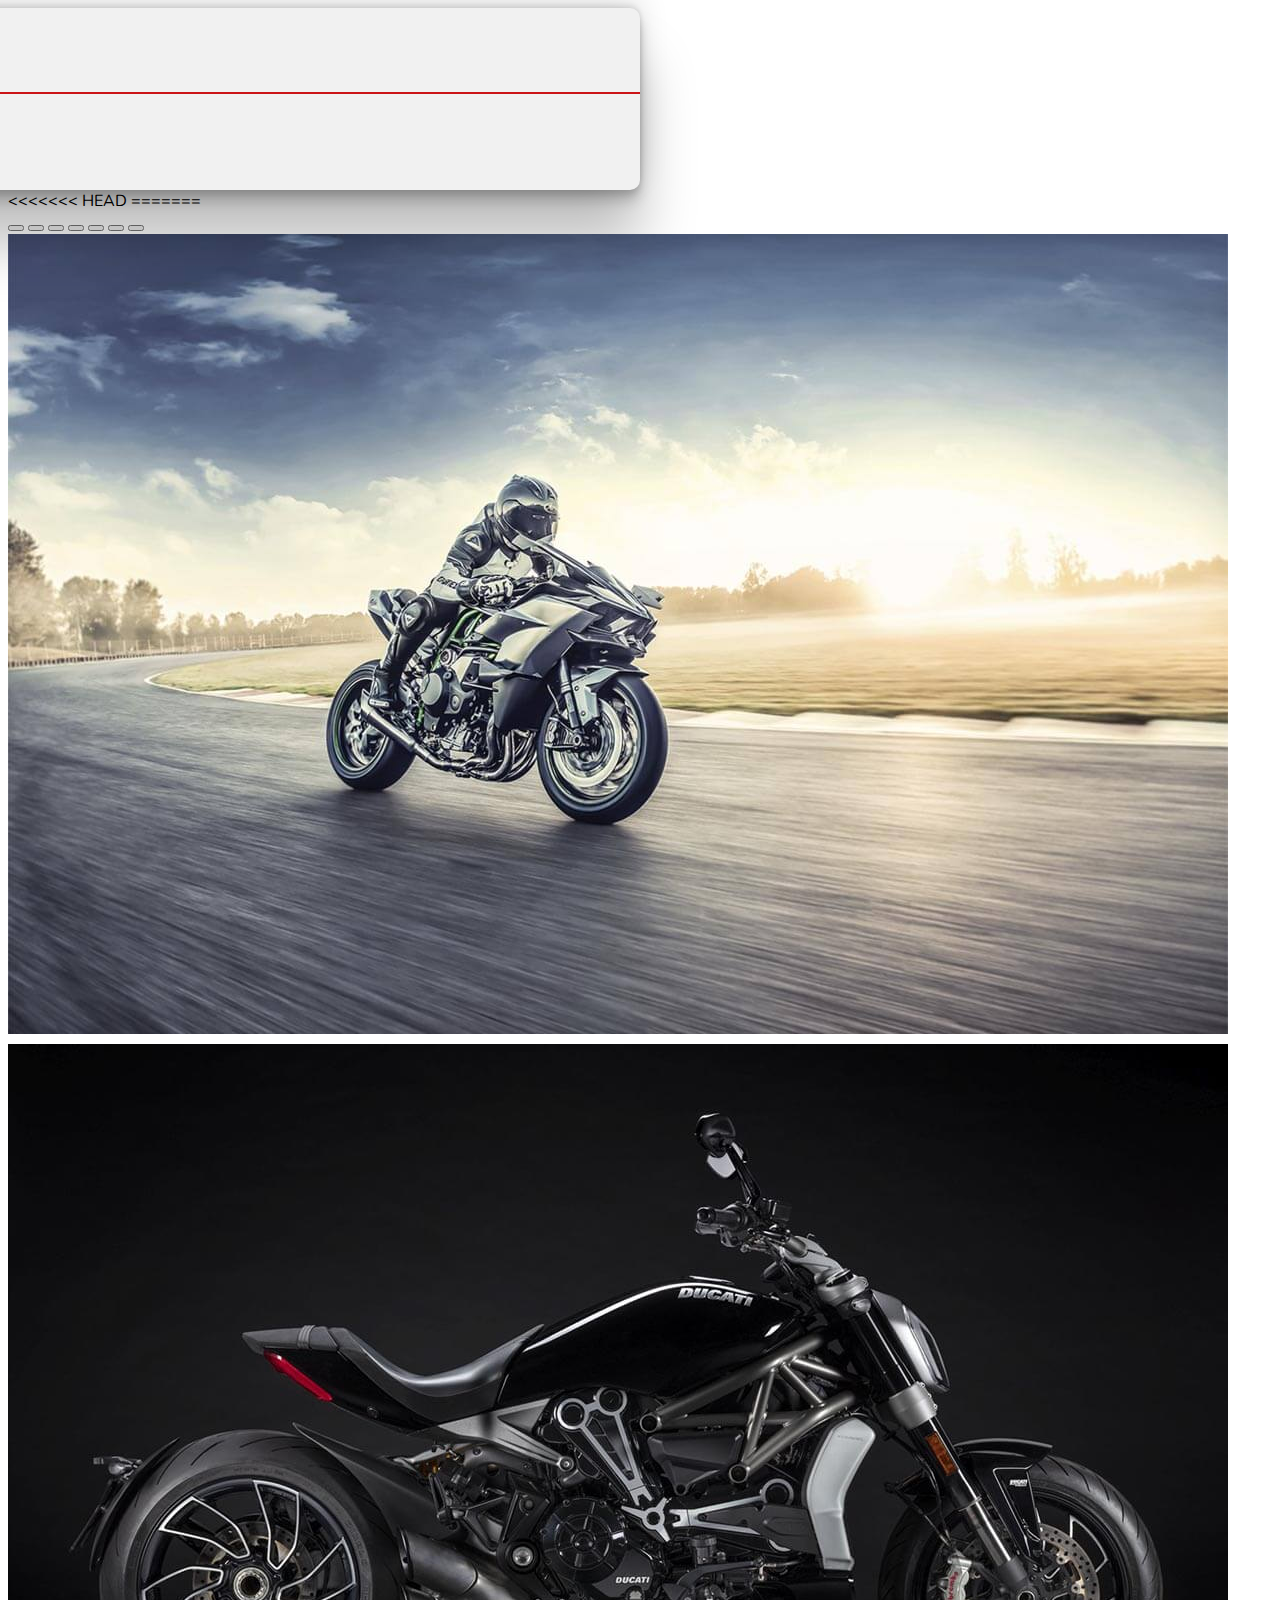
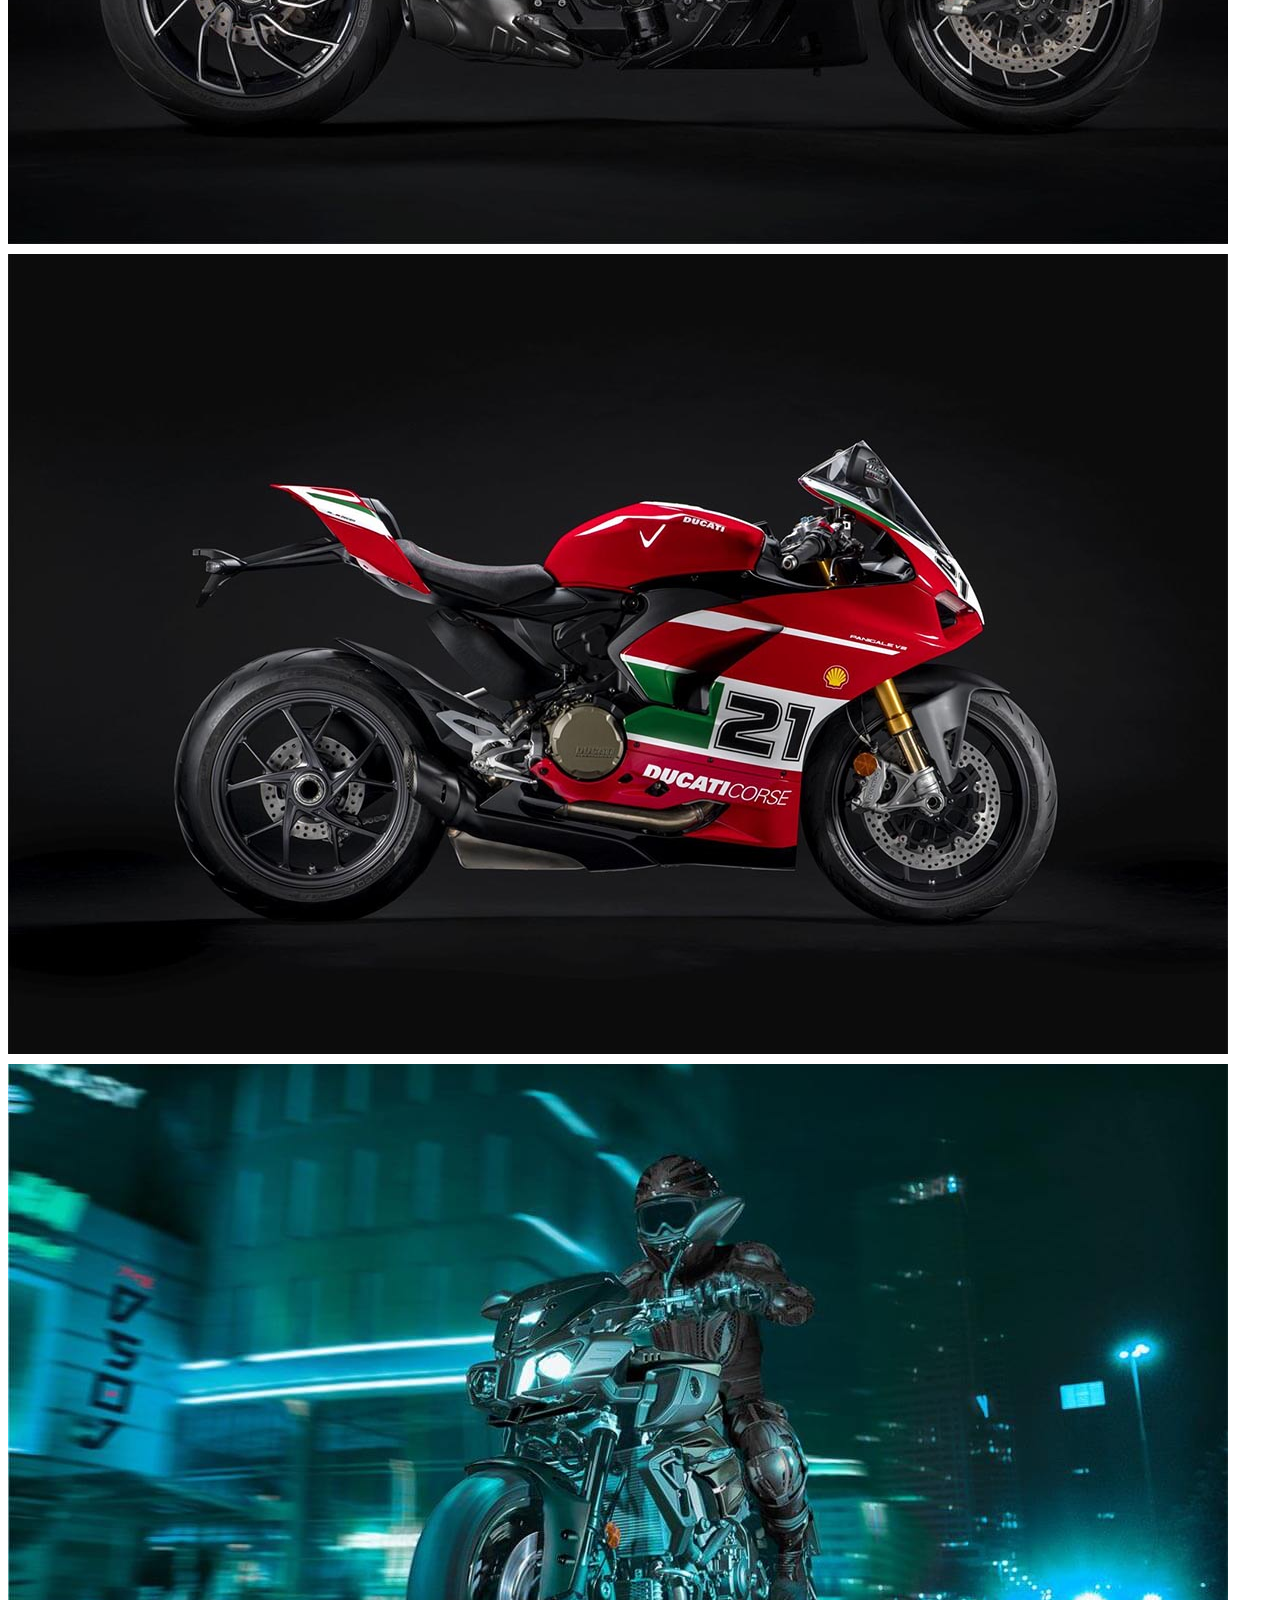
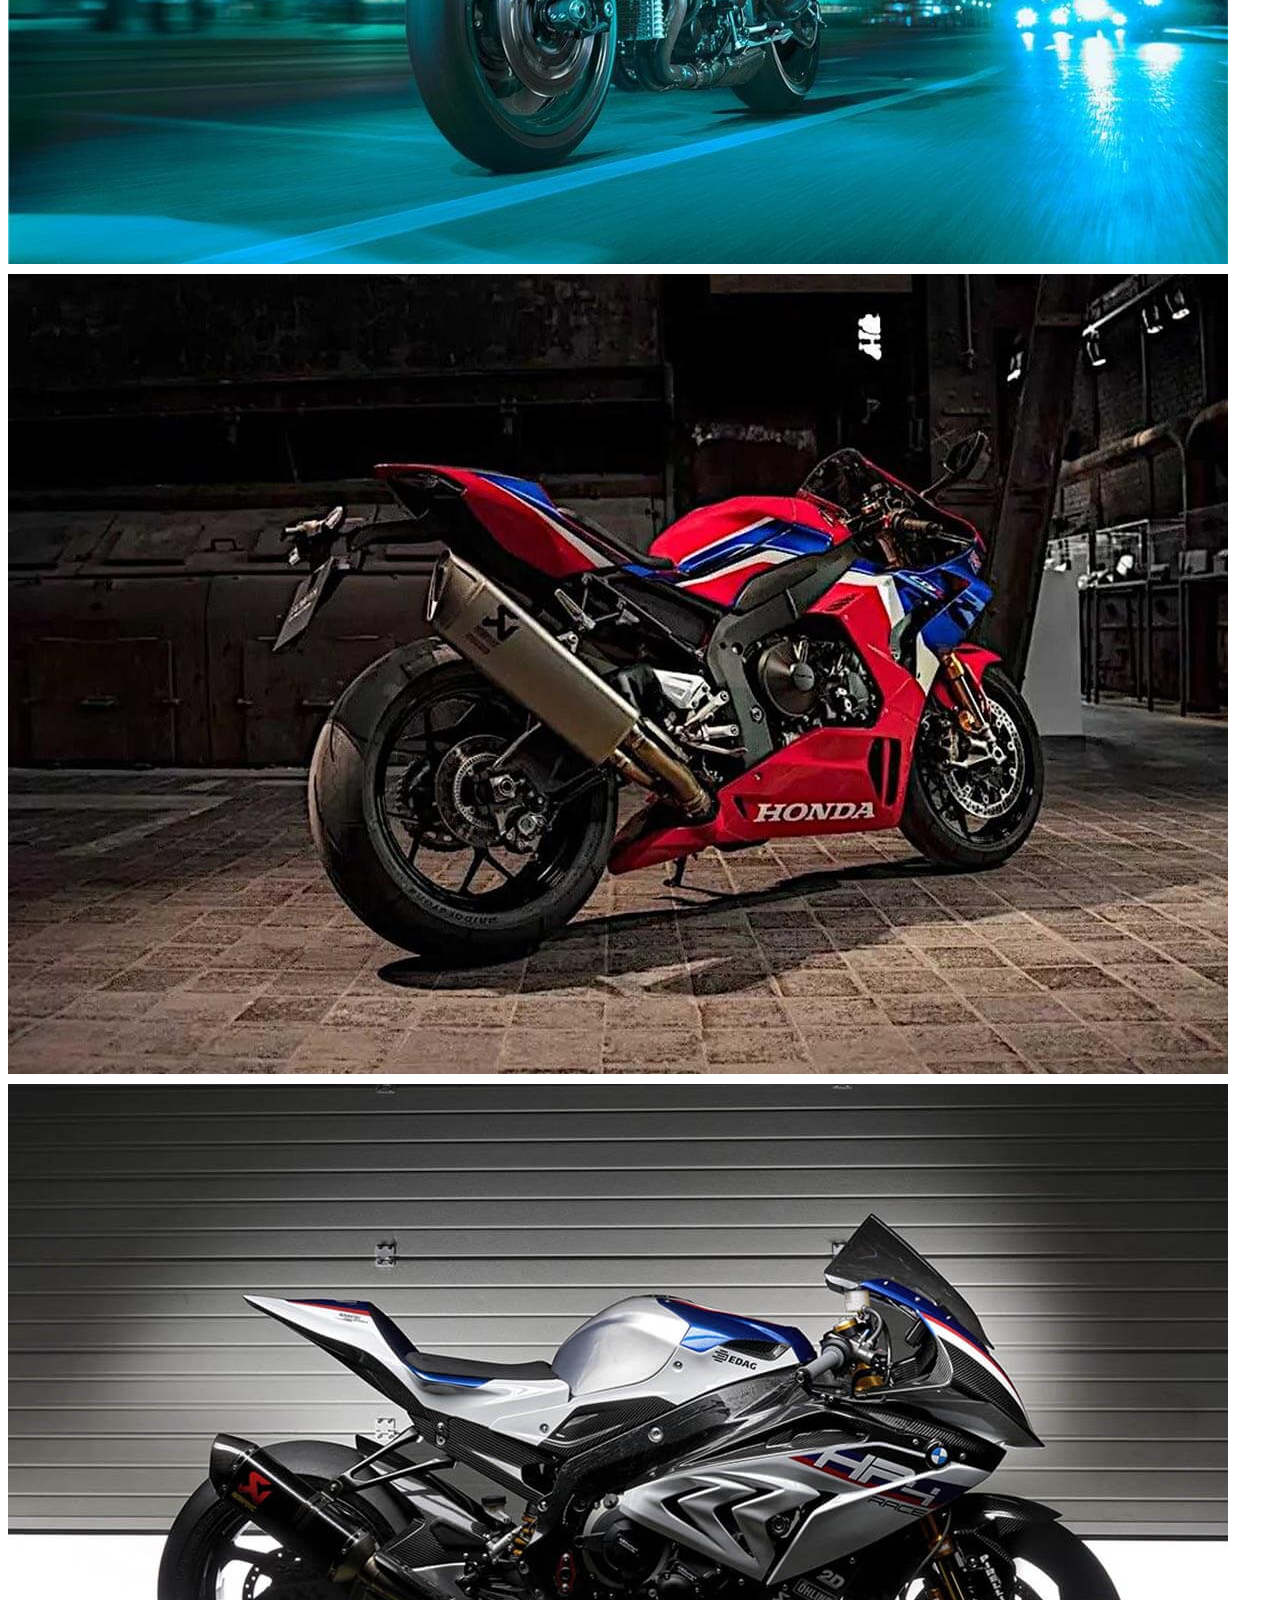
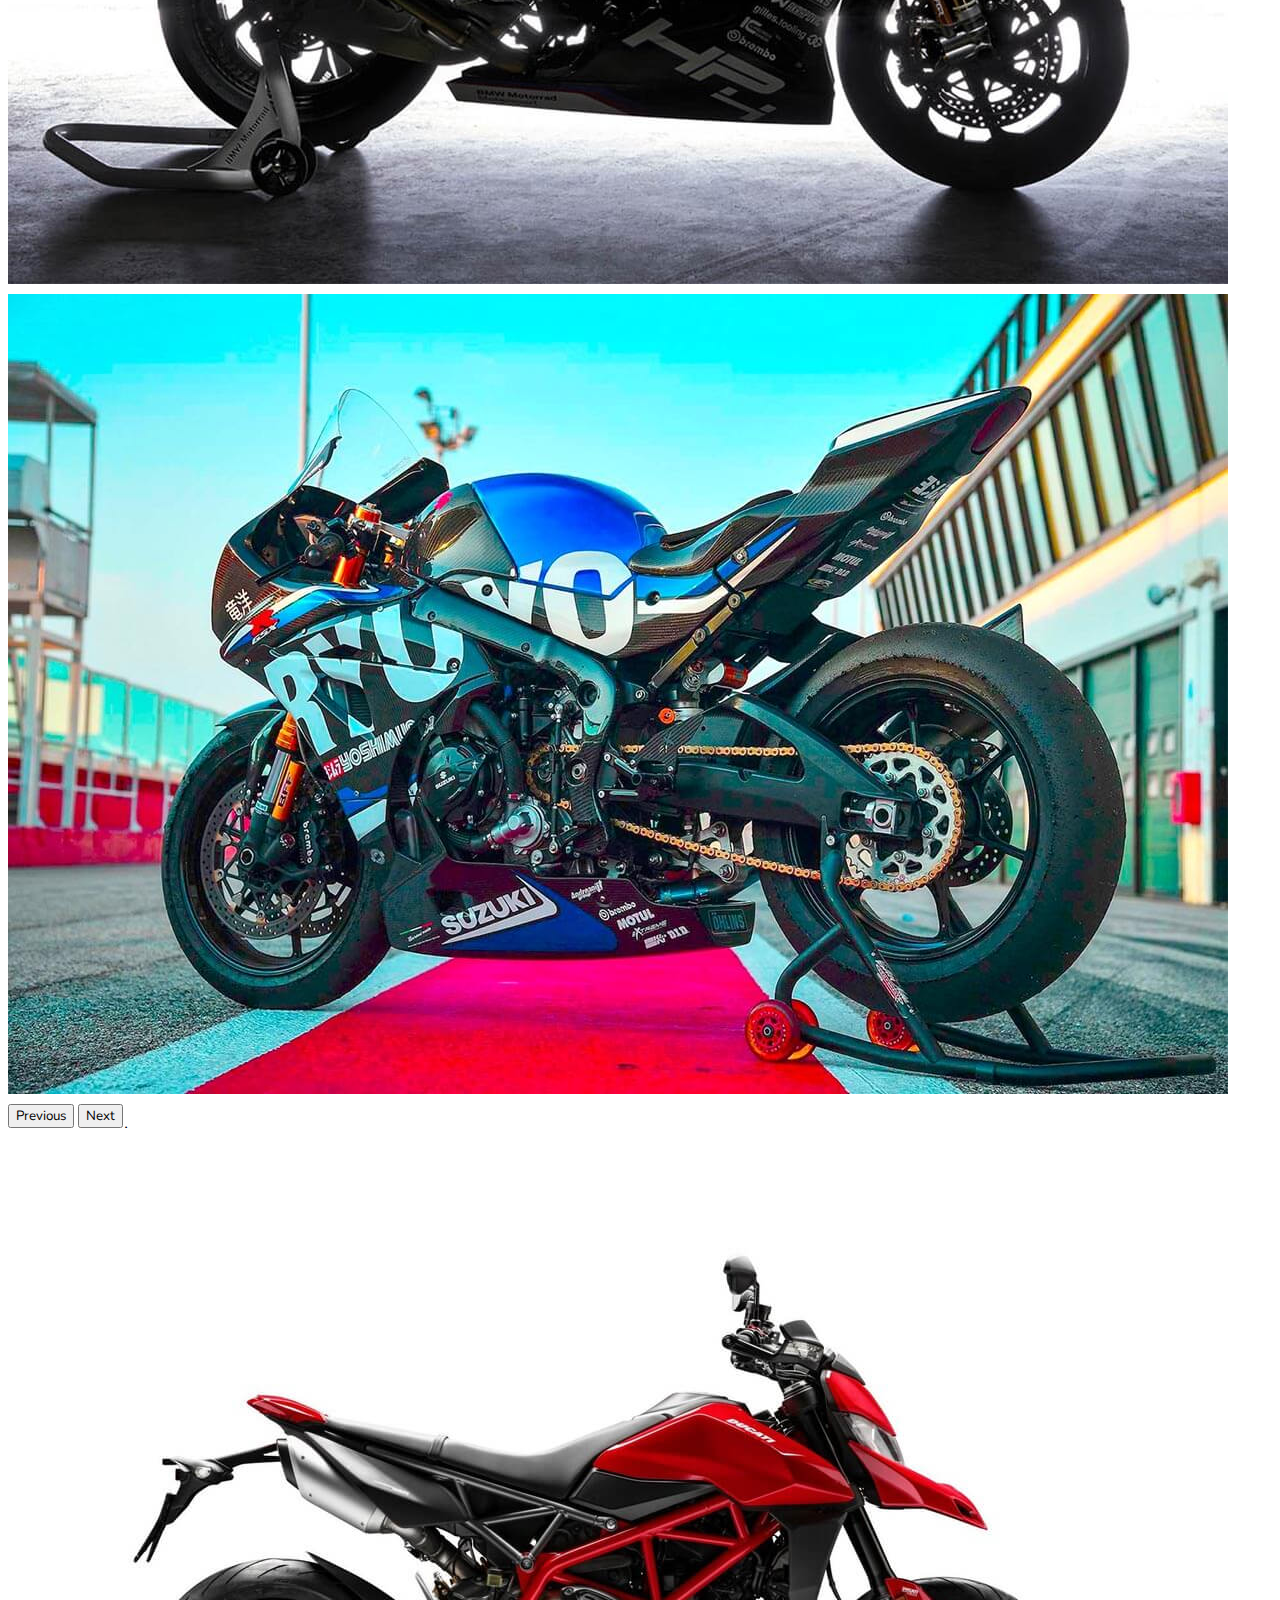
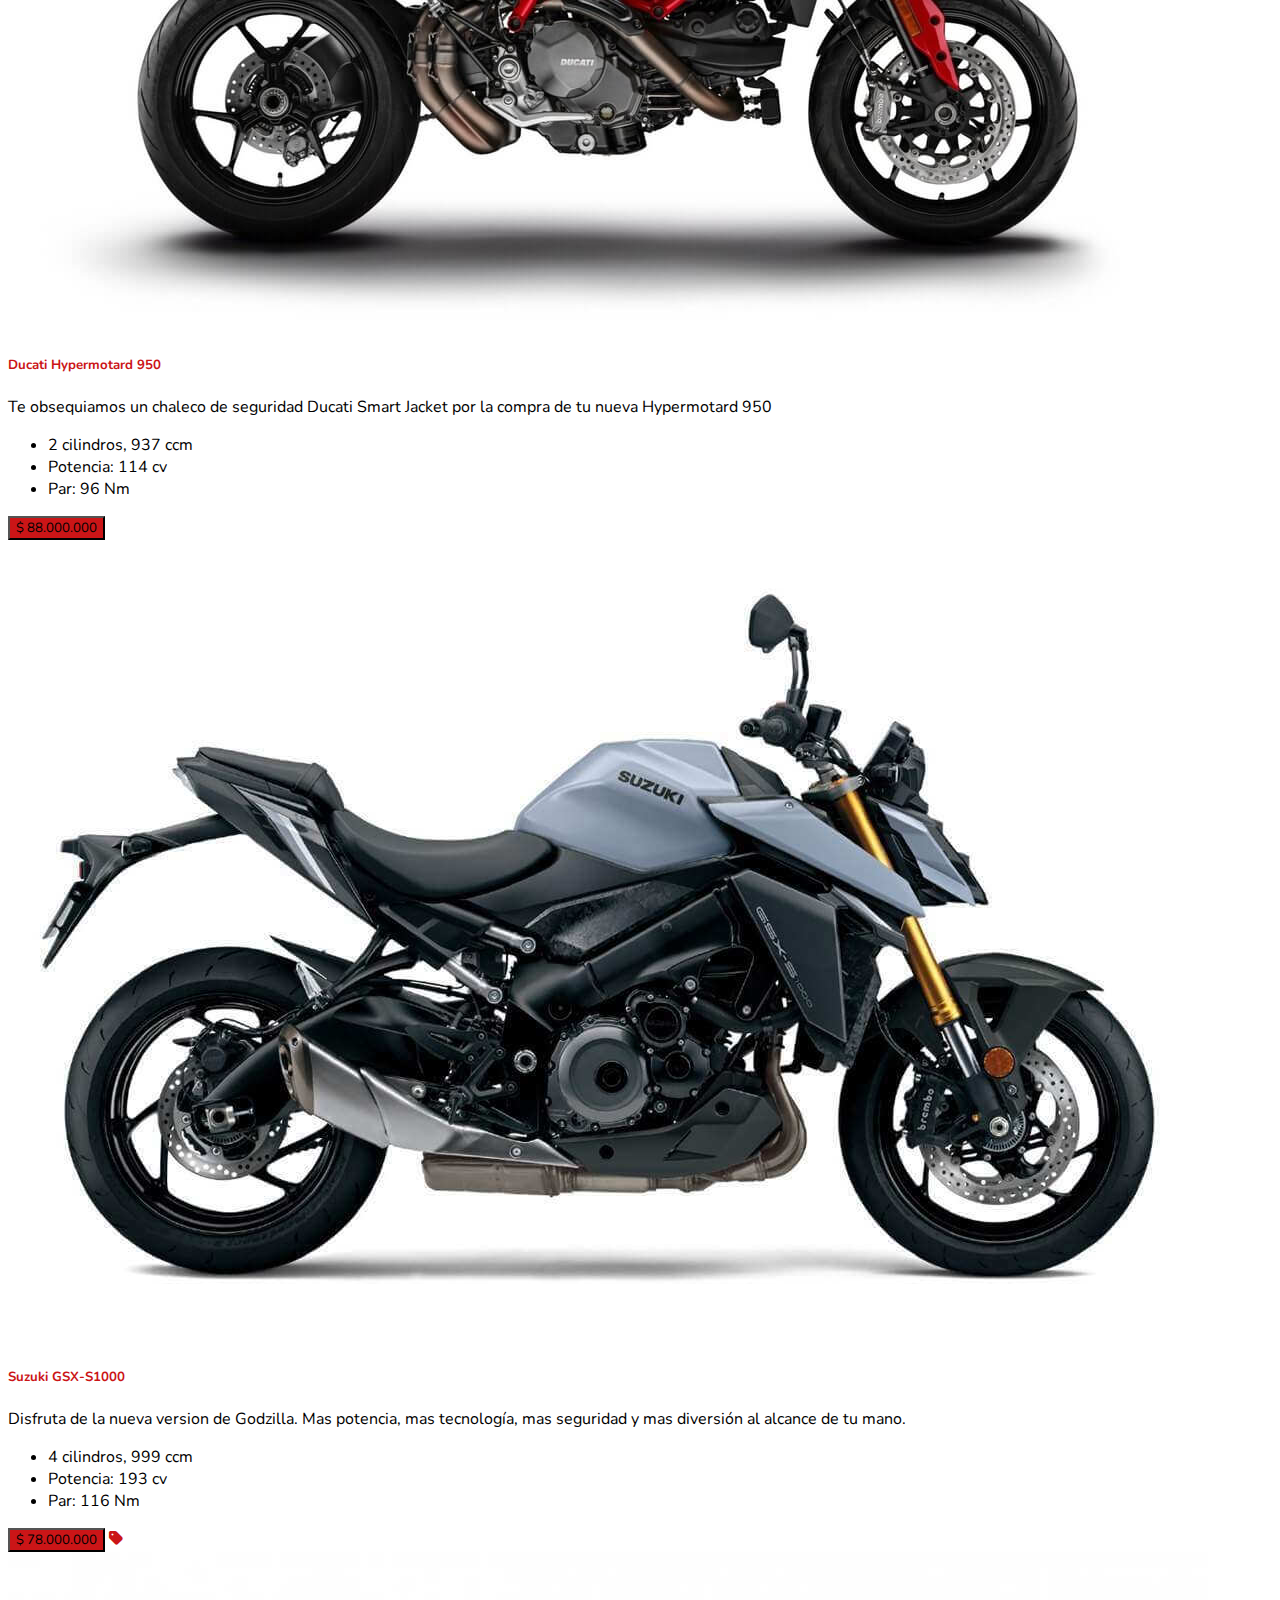
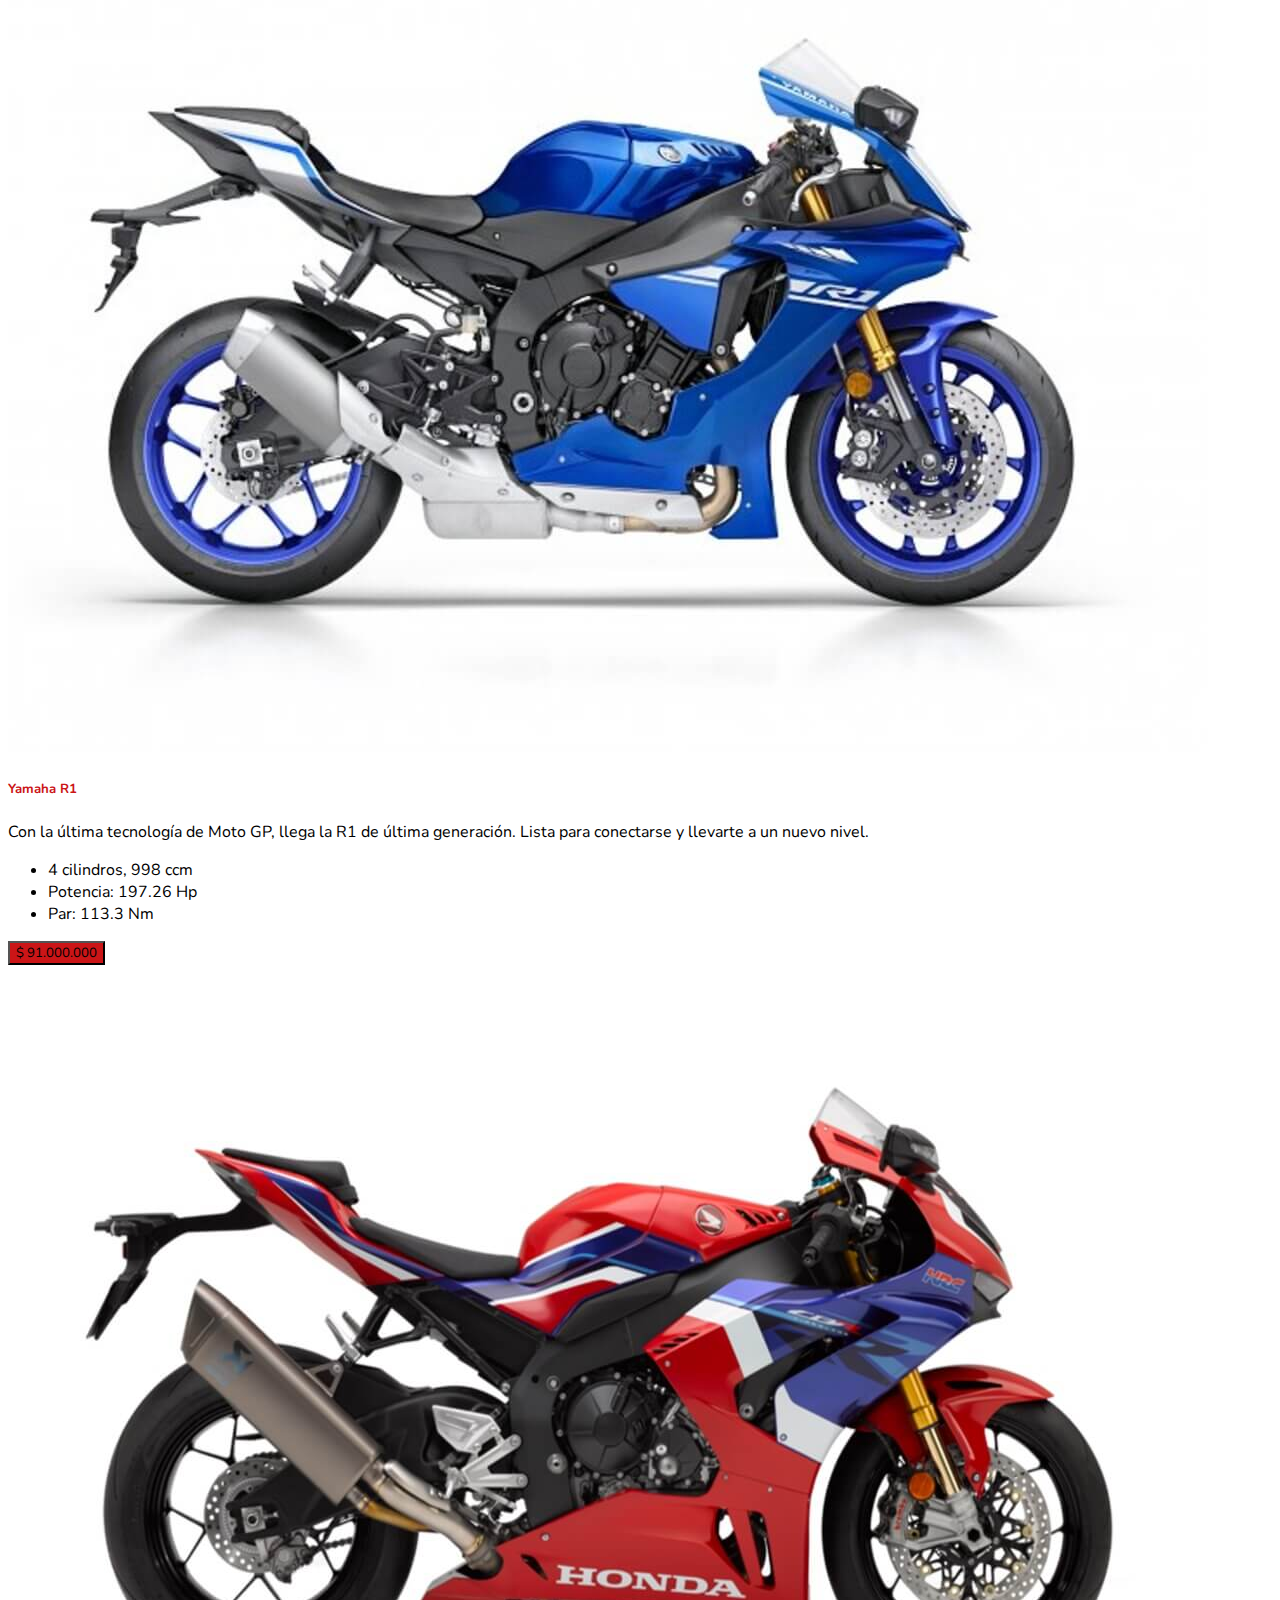
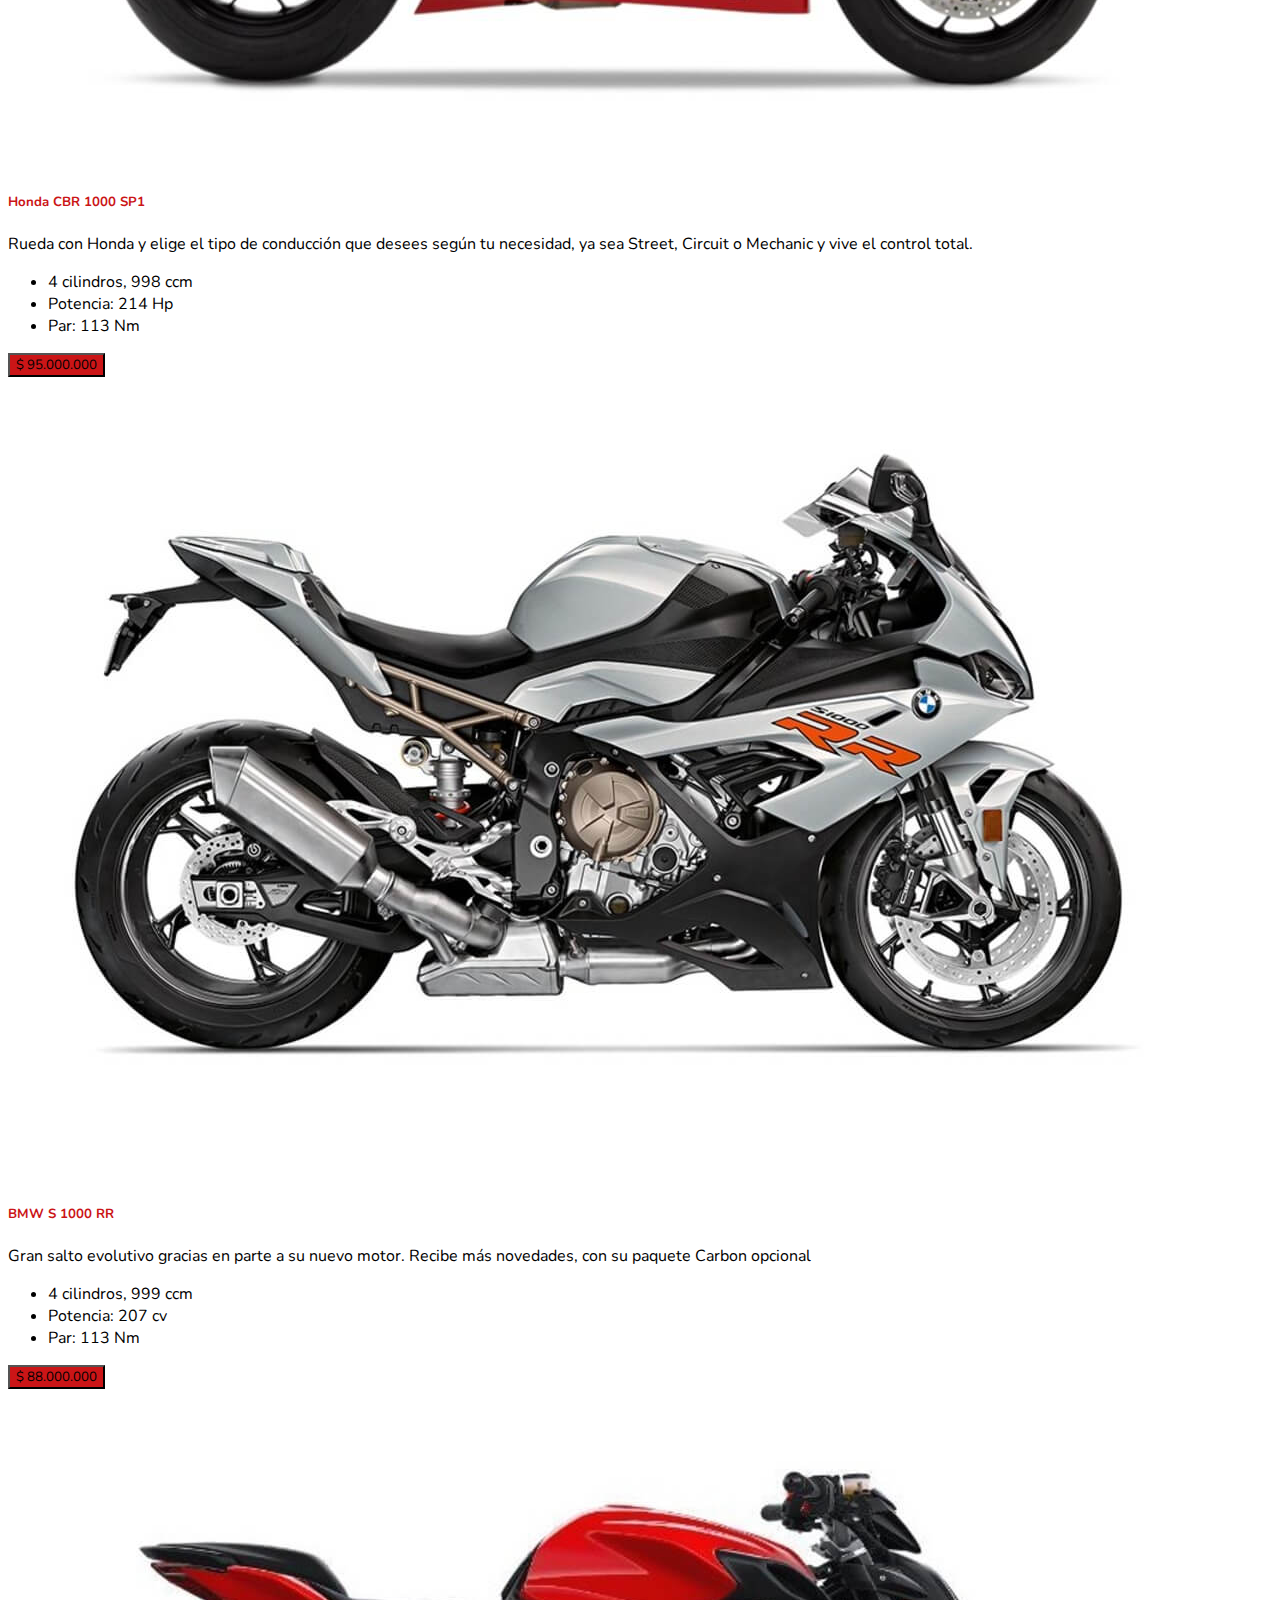
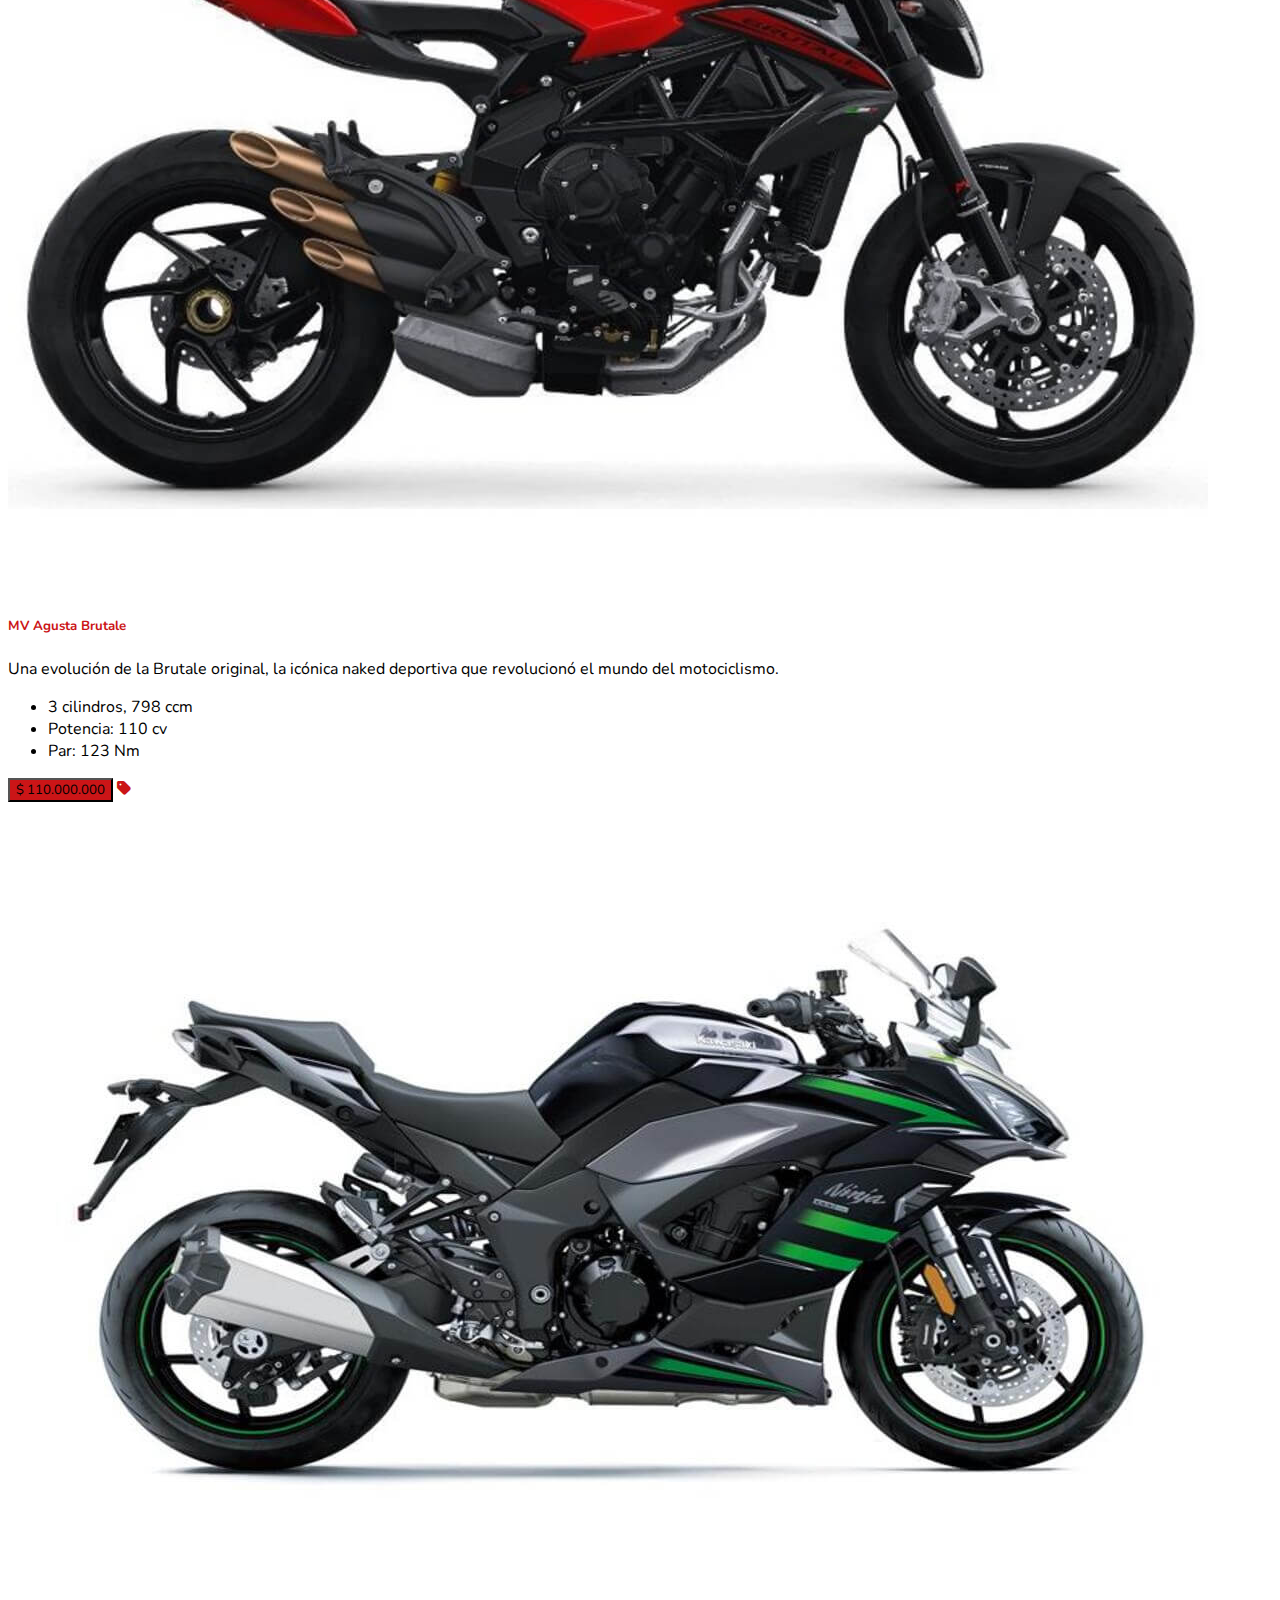
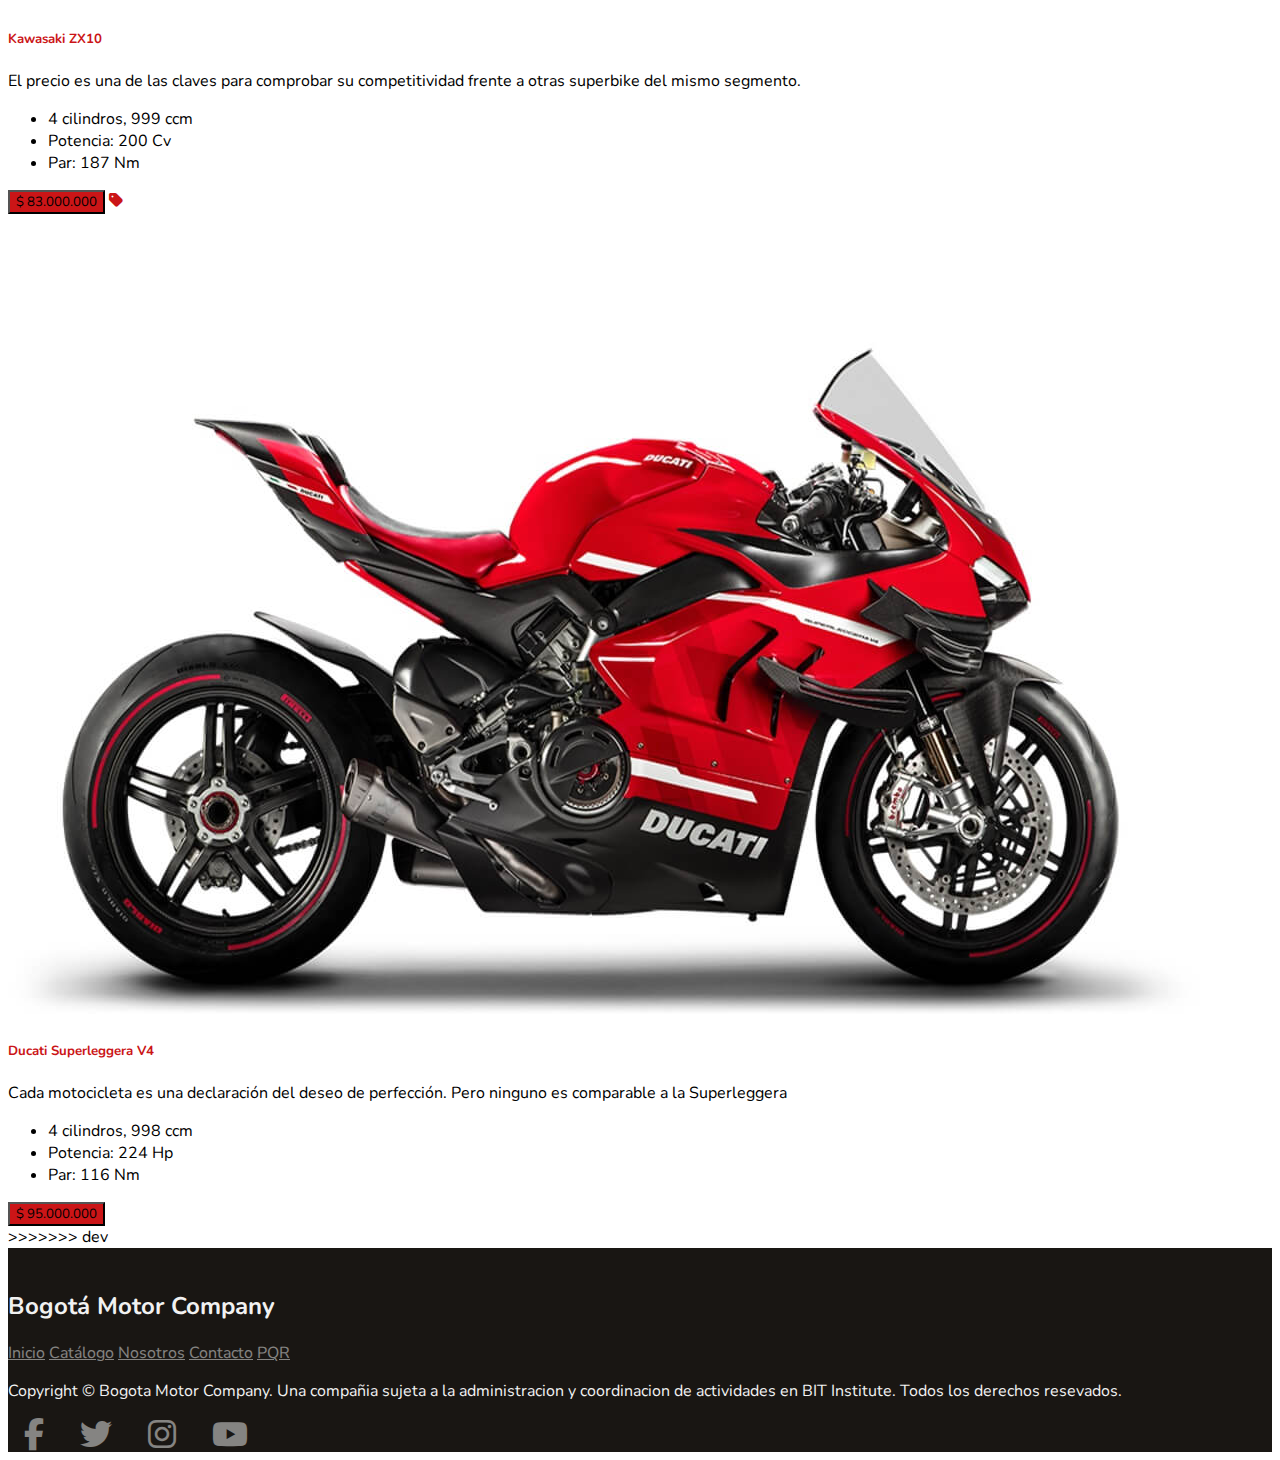
==== commit 42bce630: "union dev con master" ====
--- a/catalogo.html
+++ b/catalogo.html
@@ -4,7 +4,6 @@
 <head>
     <meta charset="UTF-8">
     <meta http-equiv="X-UA-Compatible" content="IE=edge">
-    <script src="//cdn.jsdelivr.net/npm/sweetalert2@11"></script>
     <meta name="viewport" content="width=device-width, initial-scale=1.0">
     <link href="https://cdn.jsdelivr.net/npm/bootstrap@5.1.3/dist/css/bootstrap.min.css" rel="stylesheet"
         integrity="sha384-1BmE4kWBq78iYhFldvKuhfTAU6auU8tT94WrHftjDbrCEXSU1oBoqyl2QvZ6jIW3" crossorigin="anonymous">
@@ -28,10 +27,9 @@
                 </button>
                 <div class="collapse navbar-collapse" id="navbarNavAltMarkup">
                     <div class="navbar-nav ms-auto">
-                        <a class="nav-link text-muted ms-auto link-custom" aria-current="page"
+                        <a class="nav-link text-muted ms-auto link-custom link-active" aria-current="page"
                             href="./index.html">Inicio</a>
-                        <a class="nav-link text-muted ms-auto link-custom link-active"
-                            href="./catalogo.html">Catálogo</a>
+                        <a class="nav-link text-muted ms-auto link-custom" href="./catalogo.html">Catálogo</a>
                         <a class="nav-link text-muted ms-auto link-custom" href="./nosotros.html">Nosotros</a>
                         <a class="nav-link text-muted ms-auto link-custom" href="./contacto.html">Contacto</a>
                         <a class="nav-link text-muted ms-auto link-custom" href="./pqr.html">PQR</a>
@@ -41,6 +39,8 @@
         </nav>
     </header>
 
+<<<<<<< HEAD
+=======
     <div id="carouselExampleCaptions" class="carousel slide" data-bs-ride="carousel">
         <div class="carousel-indicators">
             <button type="button" data-bs-target="#carouselExampleCaptions" data-bs-slide-to="0" class="active"
@@ -67,7 +67,7 @@
                     <p class="fw-bold text-start display-4">Kawasaki H2</p>
                 </div>
             </div>
-
+<!-- holis -->
             <div class="carousel-item carousel-custom" data-bs-interval="5000">
                 <img src="./img/m2.jpg" class="d-block w-100" alt="Ducati">
                 <div class="carousel-caption d-none d-lg-block carousel-hover">
@@ -278,18 +278,8 @@
             </div>
         </div>
     </section>
-
-    <section class="testDrive d-flex flex-column justify-content-center align-items-center">
-        <div class="container">
-            <h2 class="text-center text-white display-4 fw-bold">Agenda tu prueba de manejo</h2>
-            <div class="row d-flex flex-column justify-content-center align-items-center">
-                <div class="col-8 col-lg-3">
-                    <input id="date" type="date" class="form-control text-center" placeholder="First name" aria-label="First name" required>
-                </div>
-                <button id="testDrive" type="button" class="btn btn-lg my-5 px-5 py-2 w-auto button-custom-motorcycle">Agendar... <i class="fa-solid fa-motorcycle icon-motorcycle"></i></button>
-            </div>
-        </div>
-    </section>
+>>>>>>> dev
+
 
     <footer class="footer">
         <div class="container">
@@ -302,7 +292,8 @@
                 <a class="footer-links text-decoration-none footer-links" href="./contacto.html">Contacto</a>
                 <a class="footer-links text-decoration-none footer-links" href="./pqr.html">PQR</a>
             </div>
-            <p class="text-center py-5 opacity-50">Copyright &copy Bogota Motor Company. Una compañia sujeta a la administracion y coordinacion de actividades en BIT Institute. Todos los derechos resevados.</p>
+            <p class="text-center py-5 opacity-50">Copyright &copy Bogota Motor Company. Una compañia sujeta a la
+                administracion y coordinacion de actividades en BIT Institute. Todos los derechos resevados.</p>
         </div>
         <div class="py-5 d-flex justify-content-center ">
             <i class="fa-brands fa-facebook-f"></i>
@@ -317,4 +308,5 @@
     </script>
     <script src="./app/app.js"></script>
 </body>
+
 </html>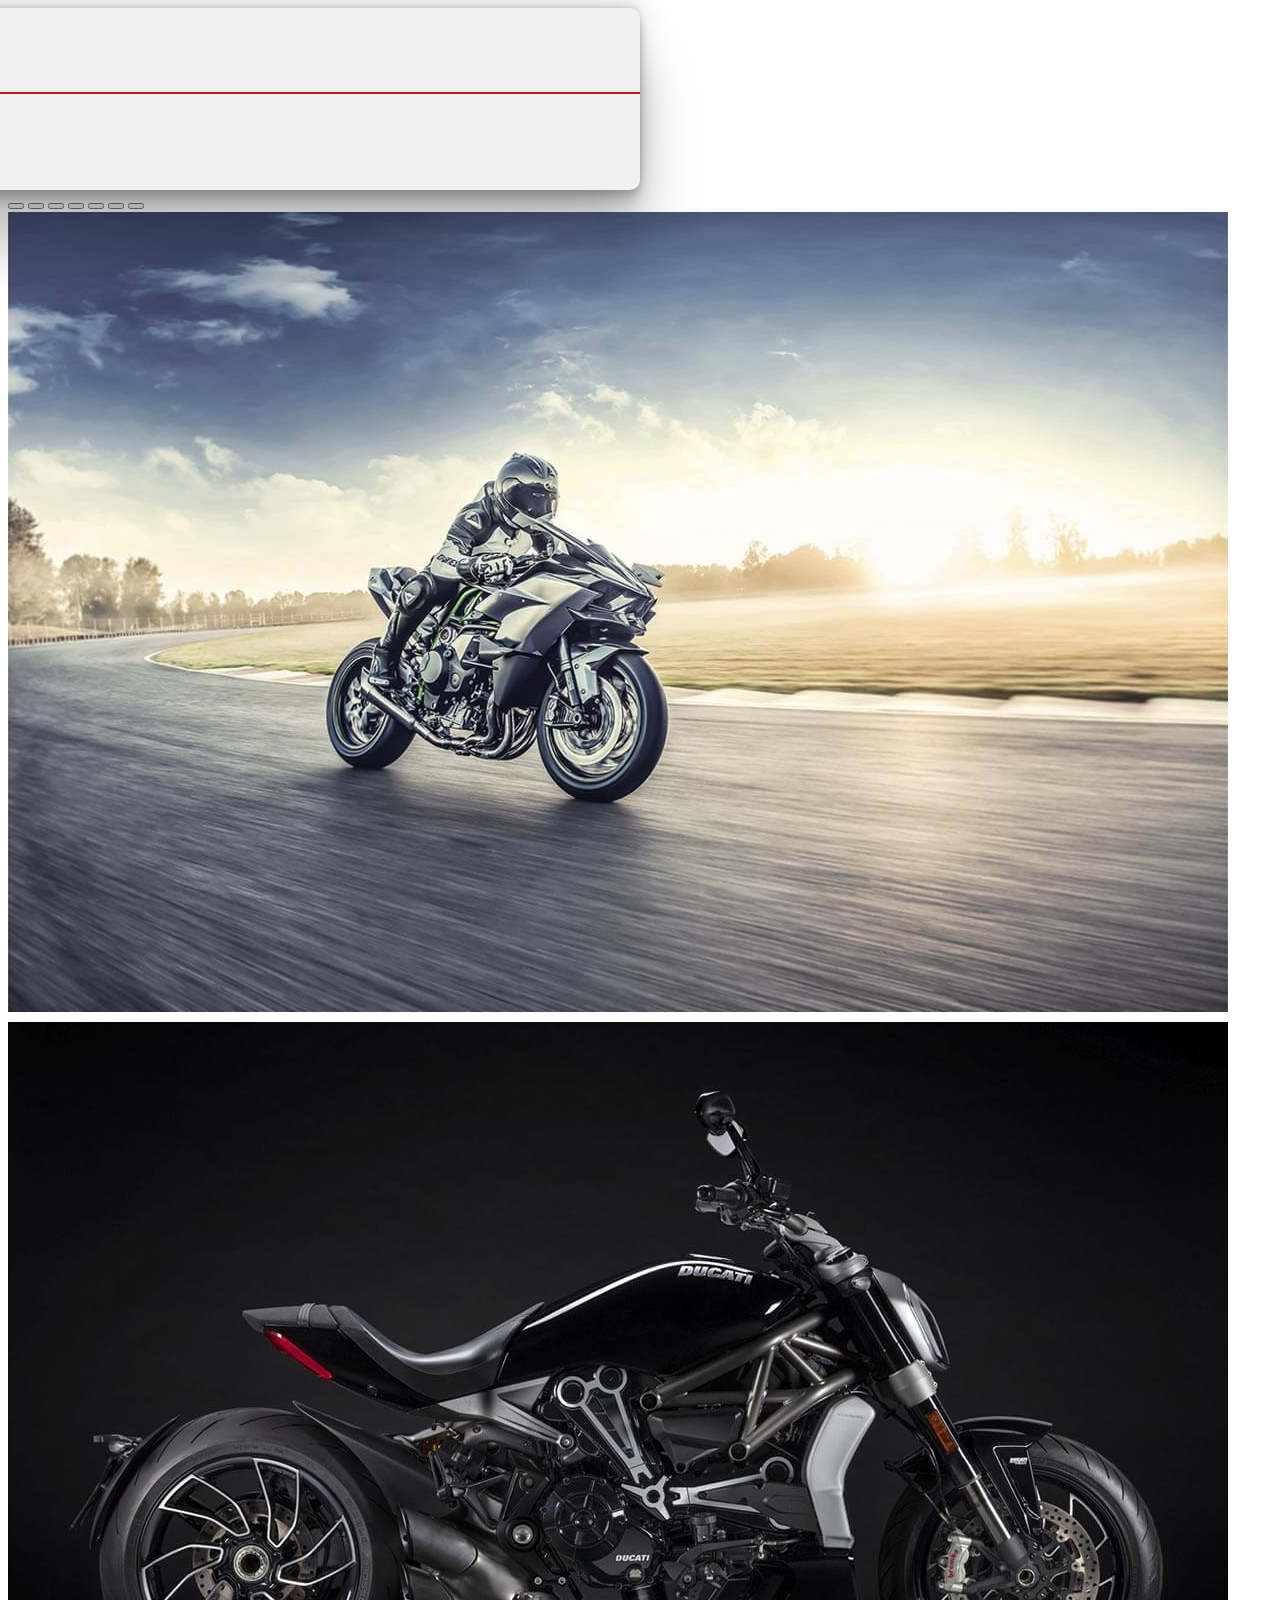
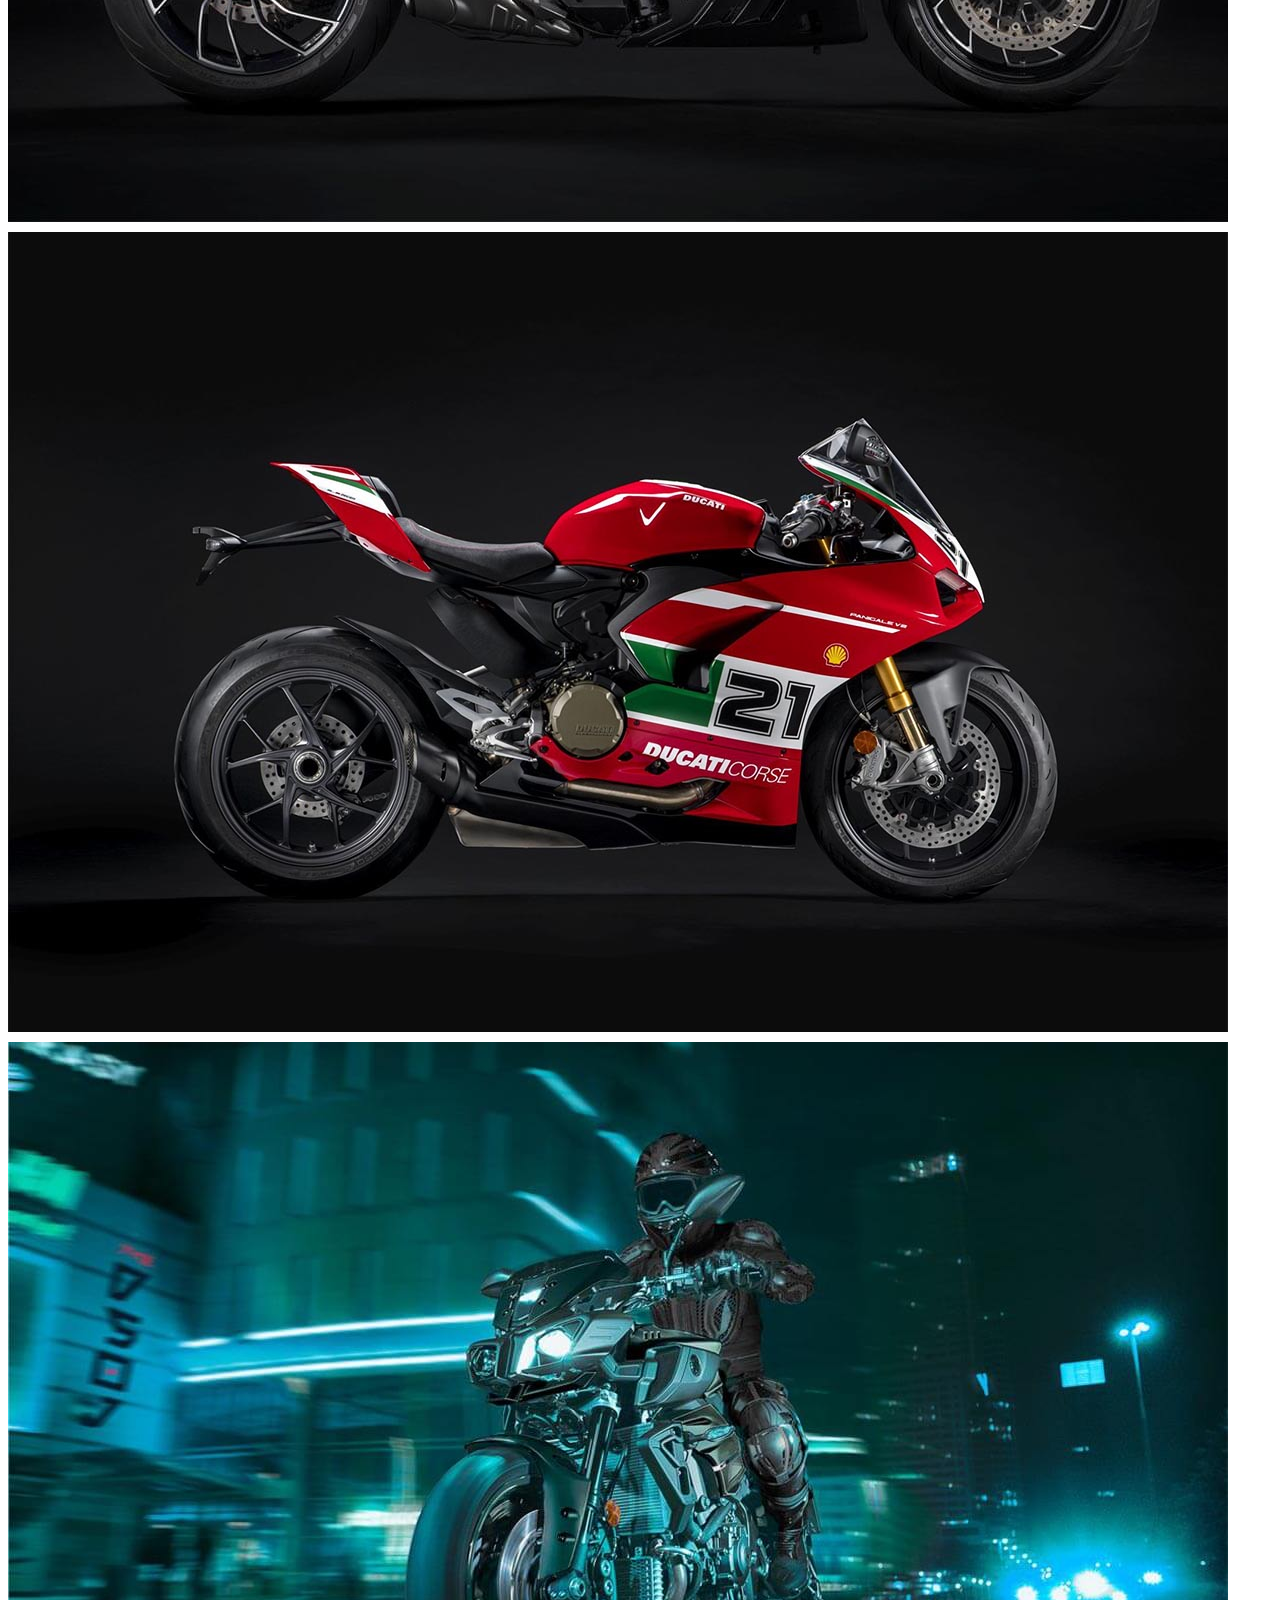
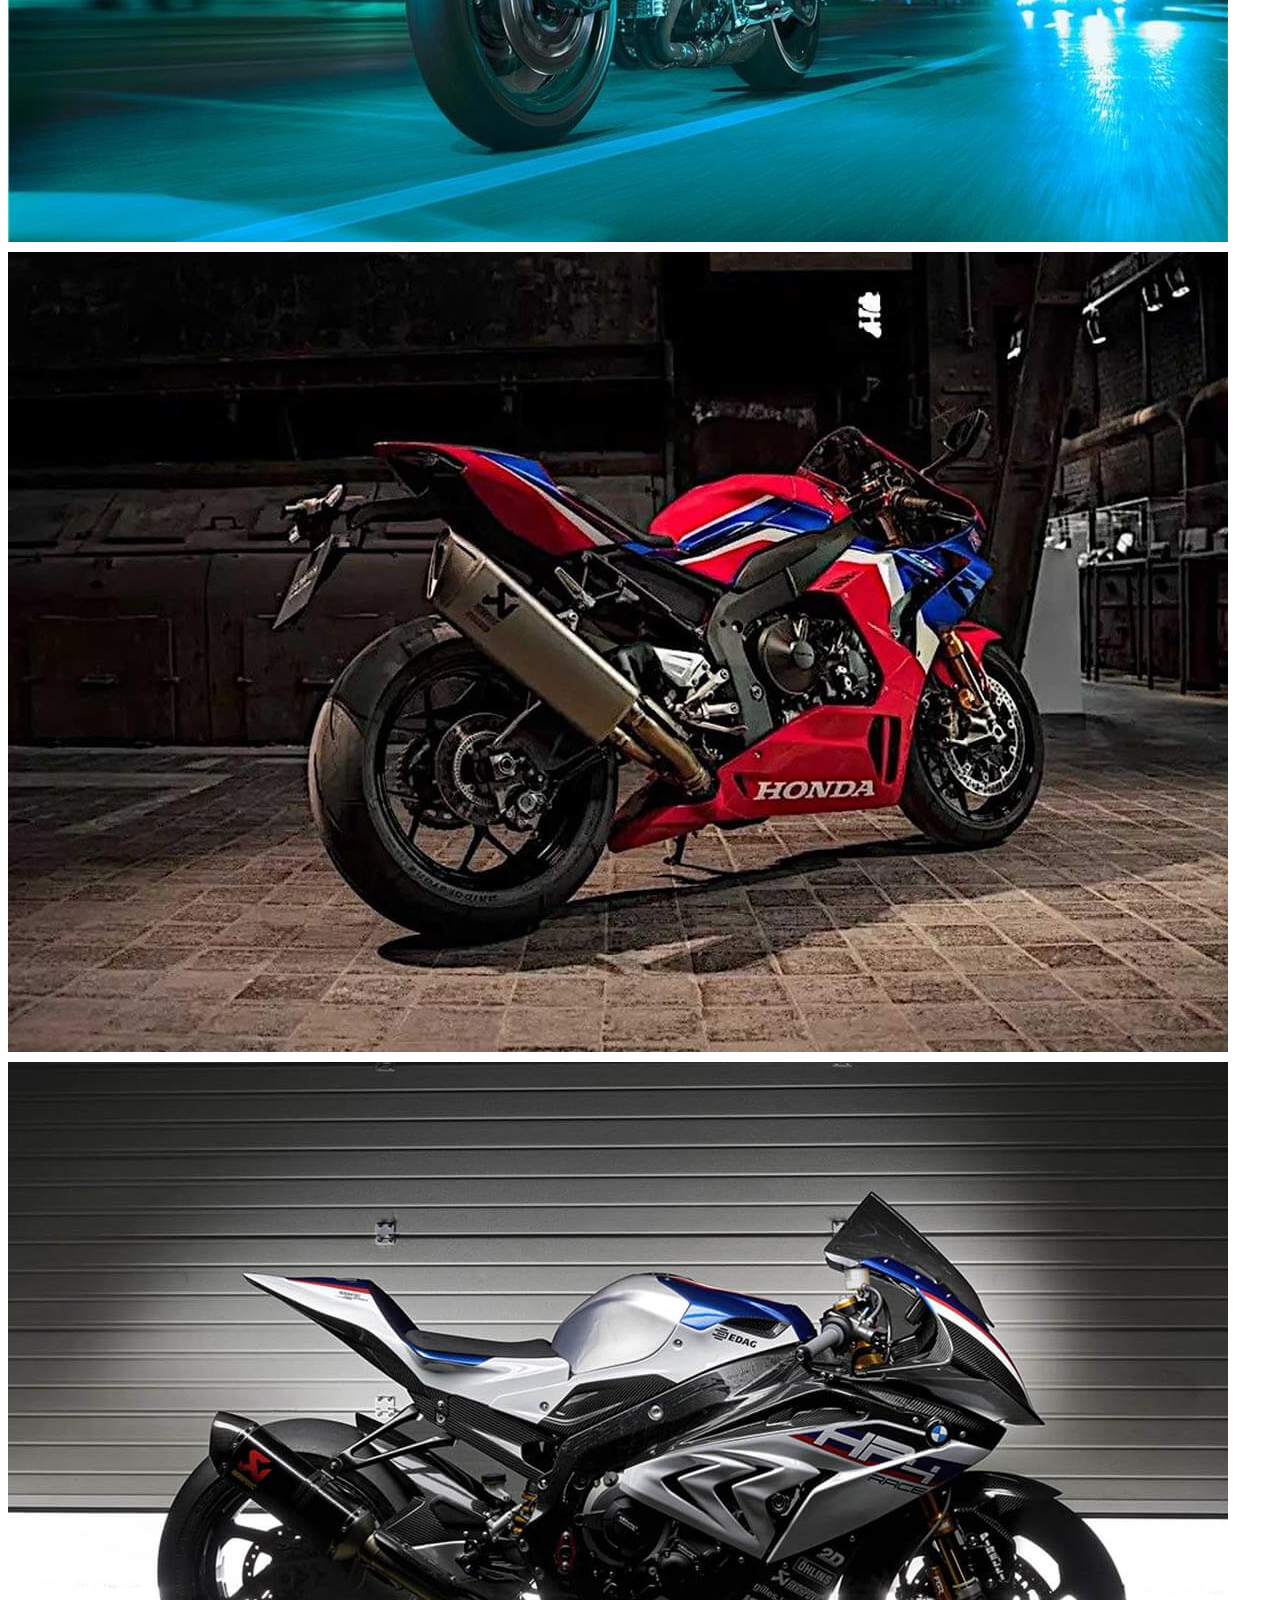
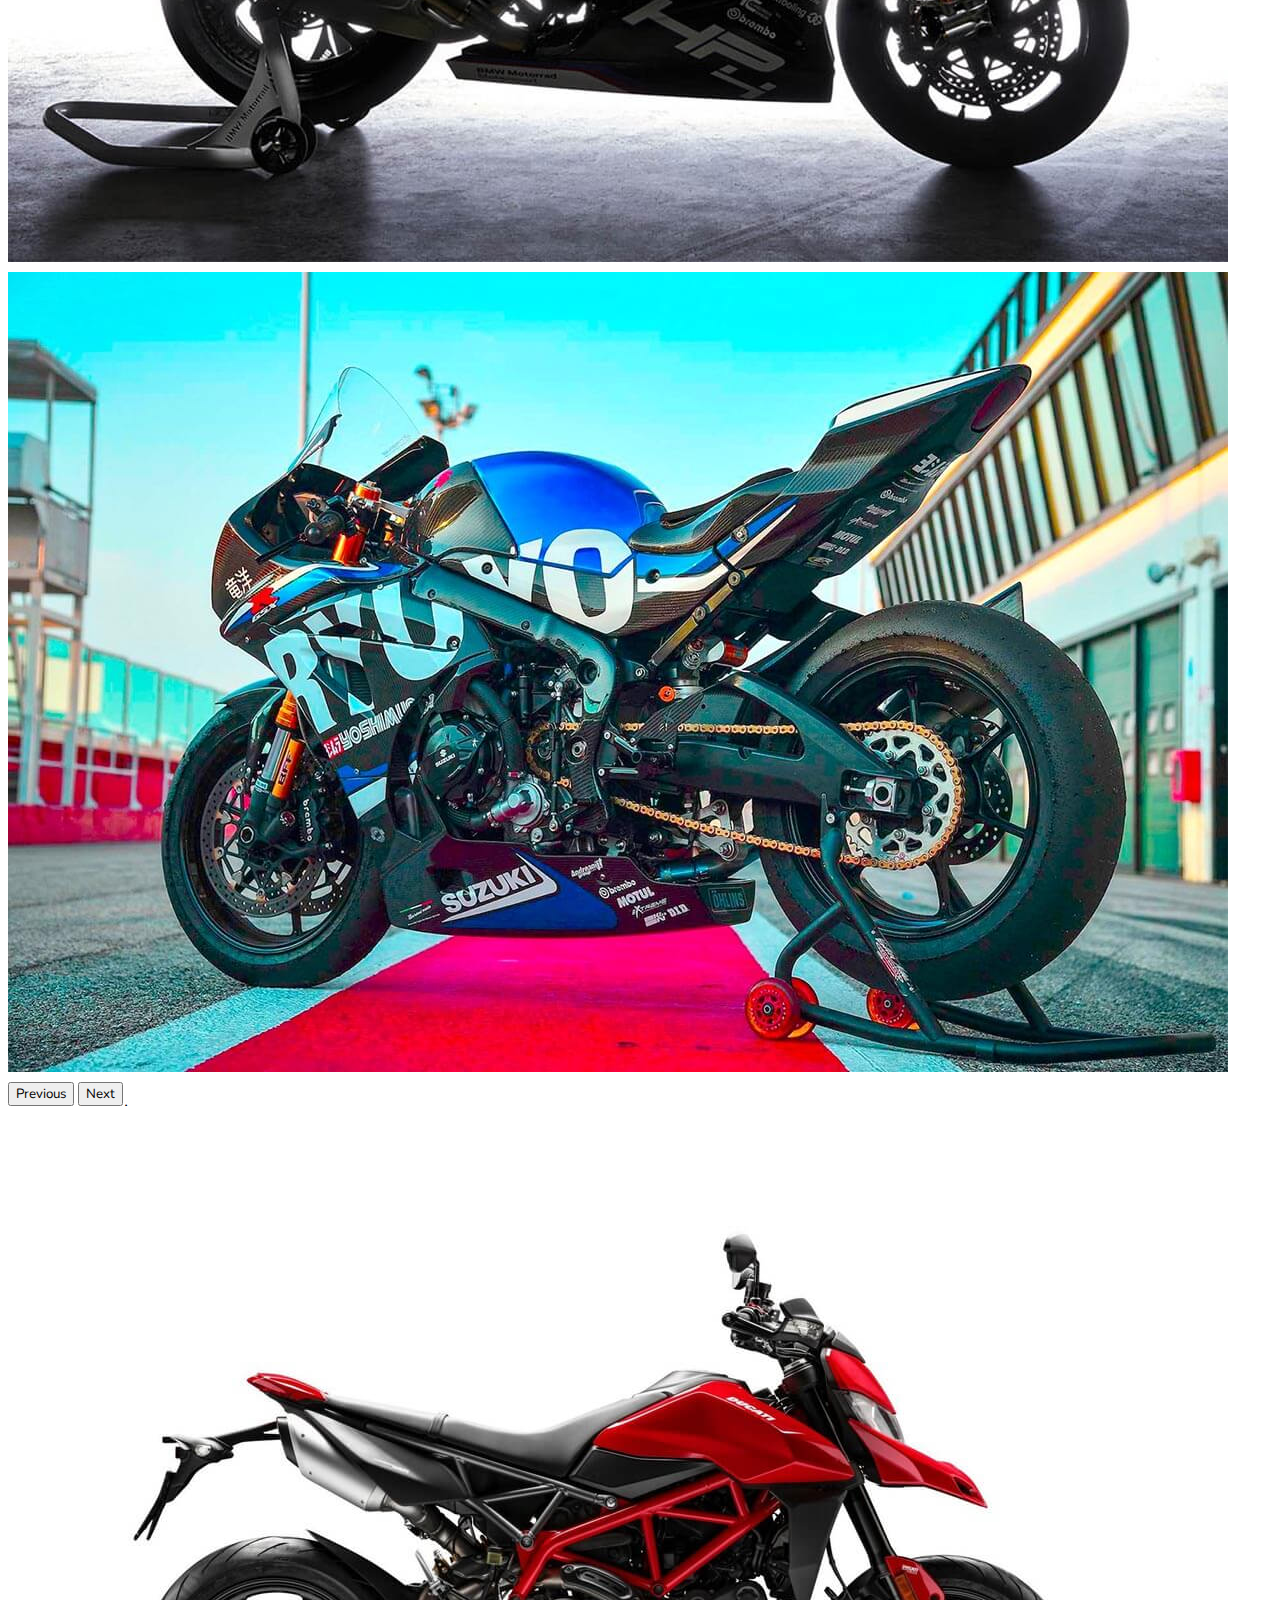
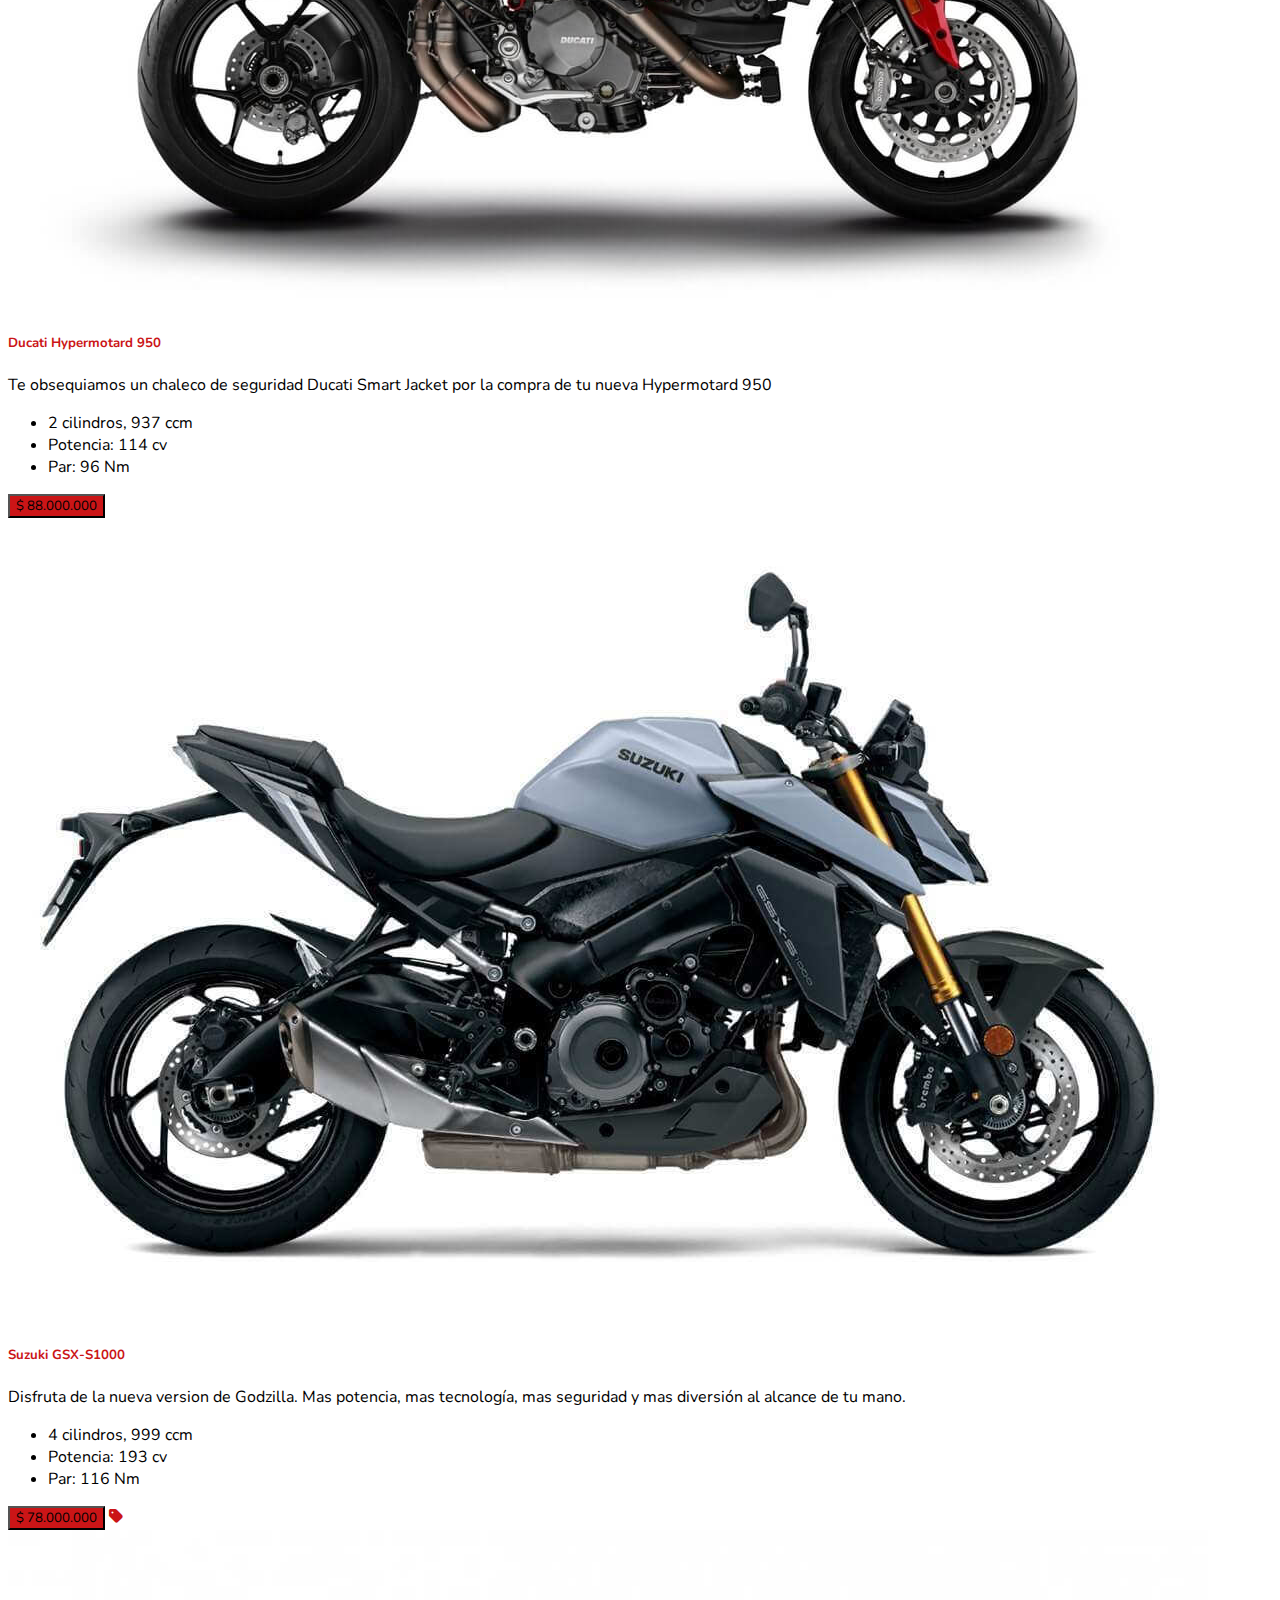
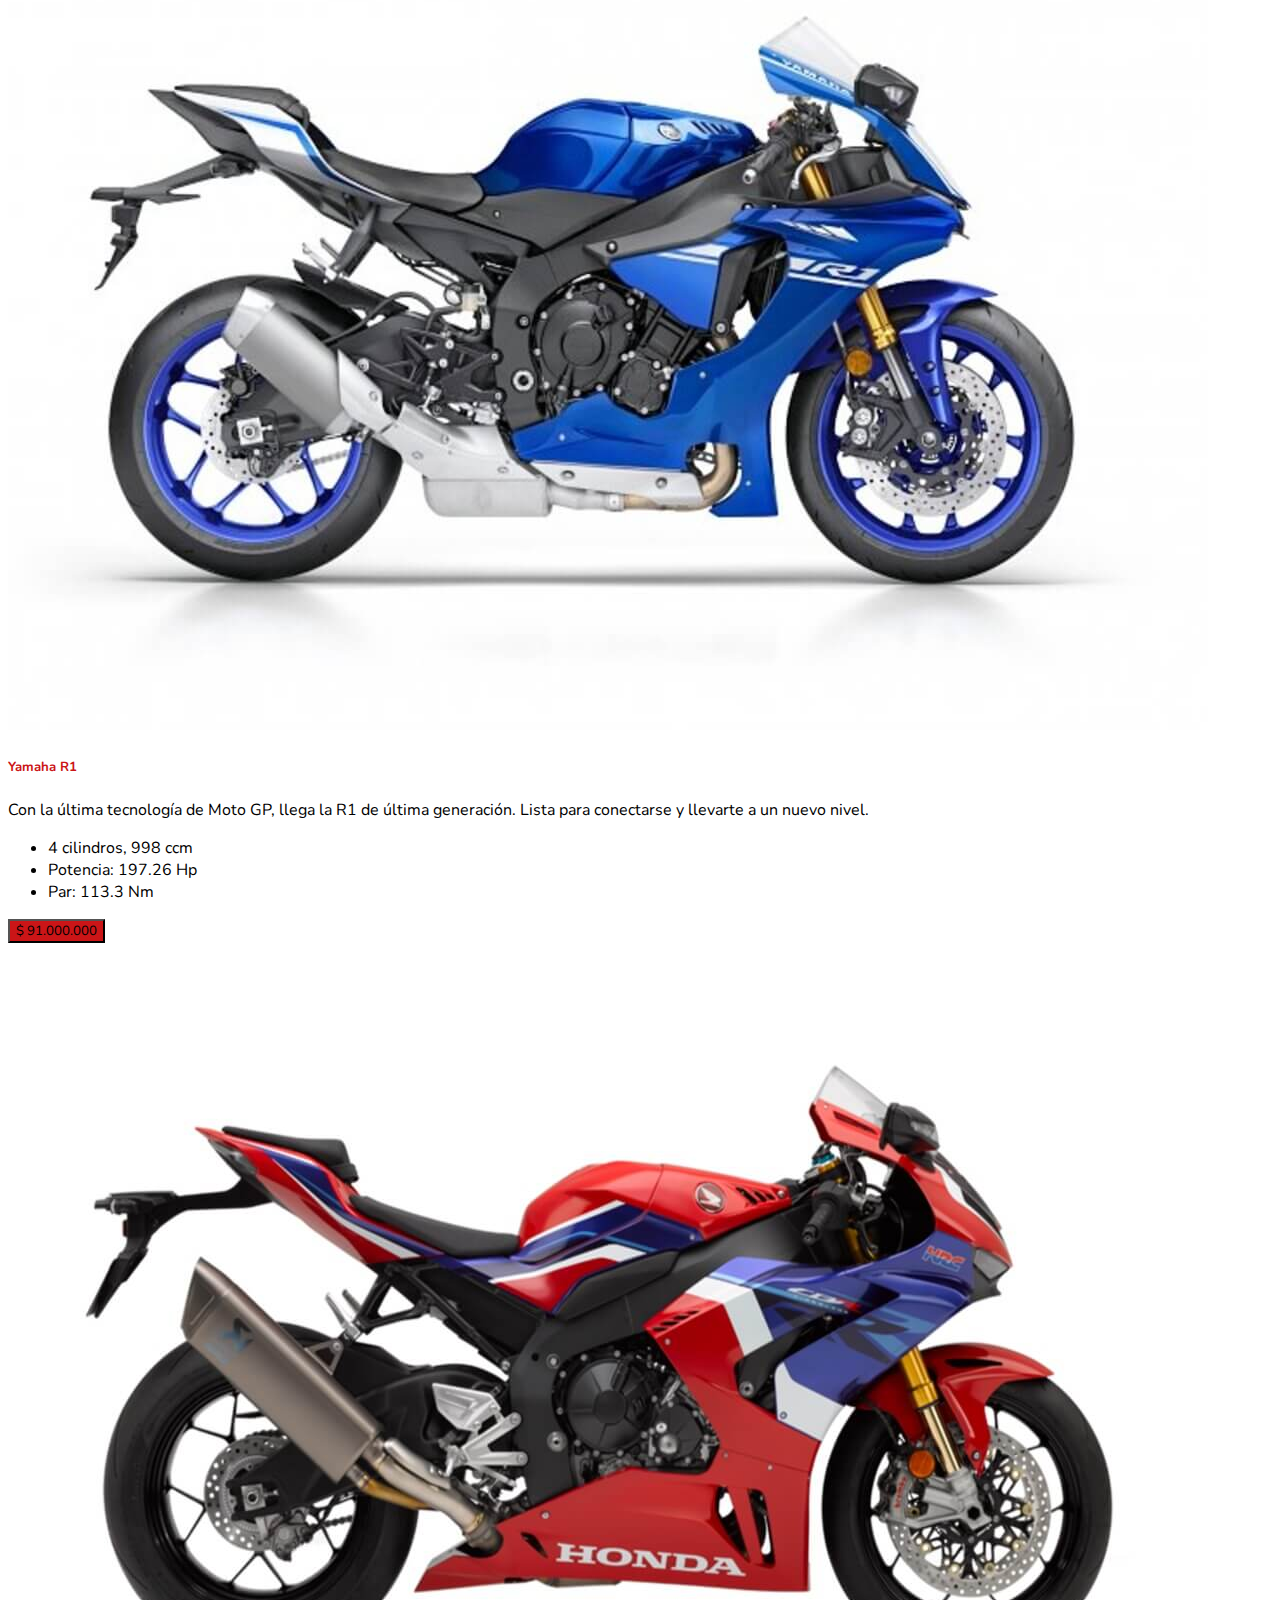
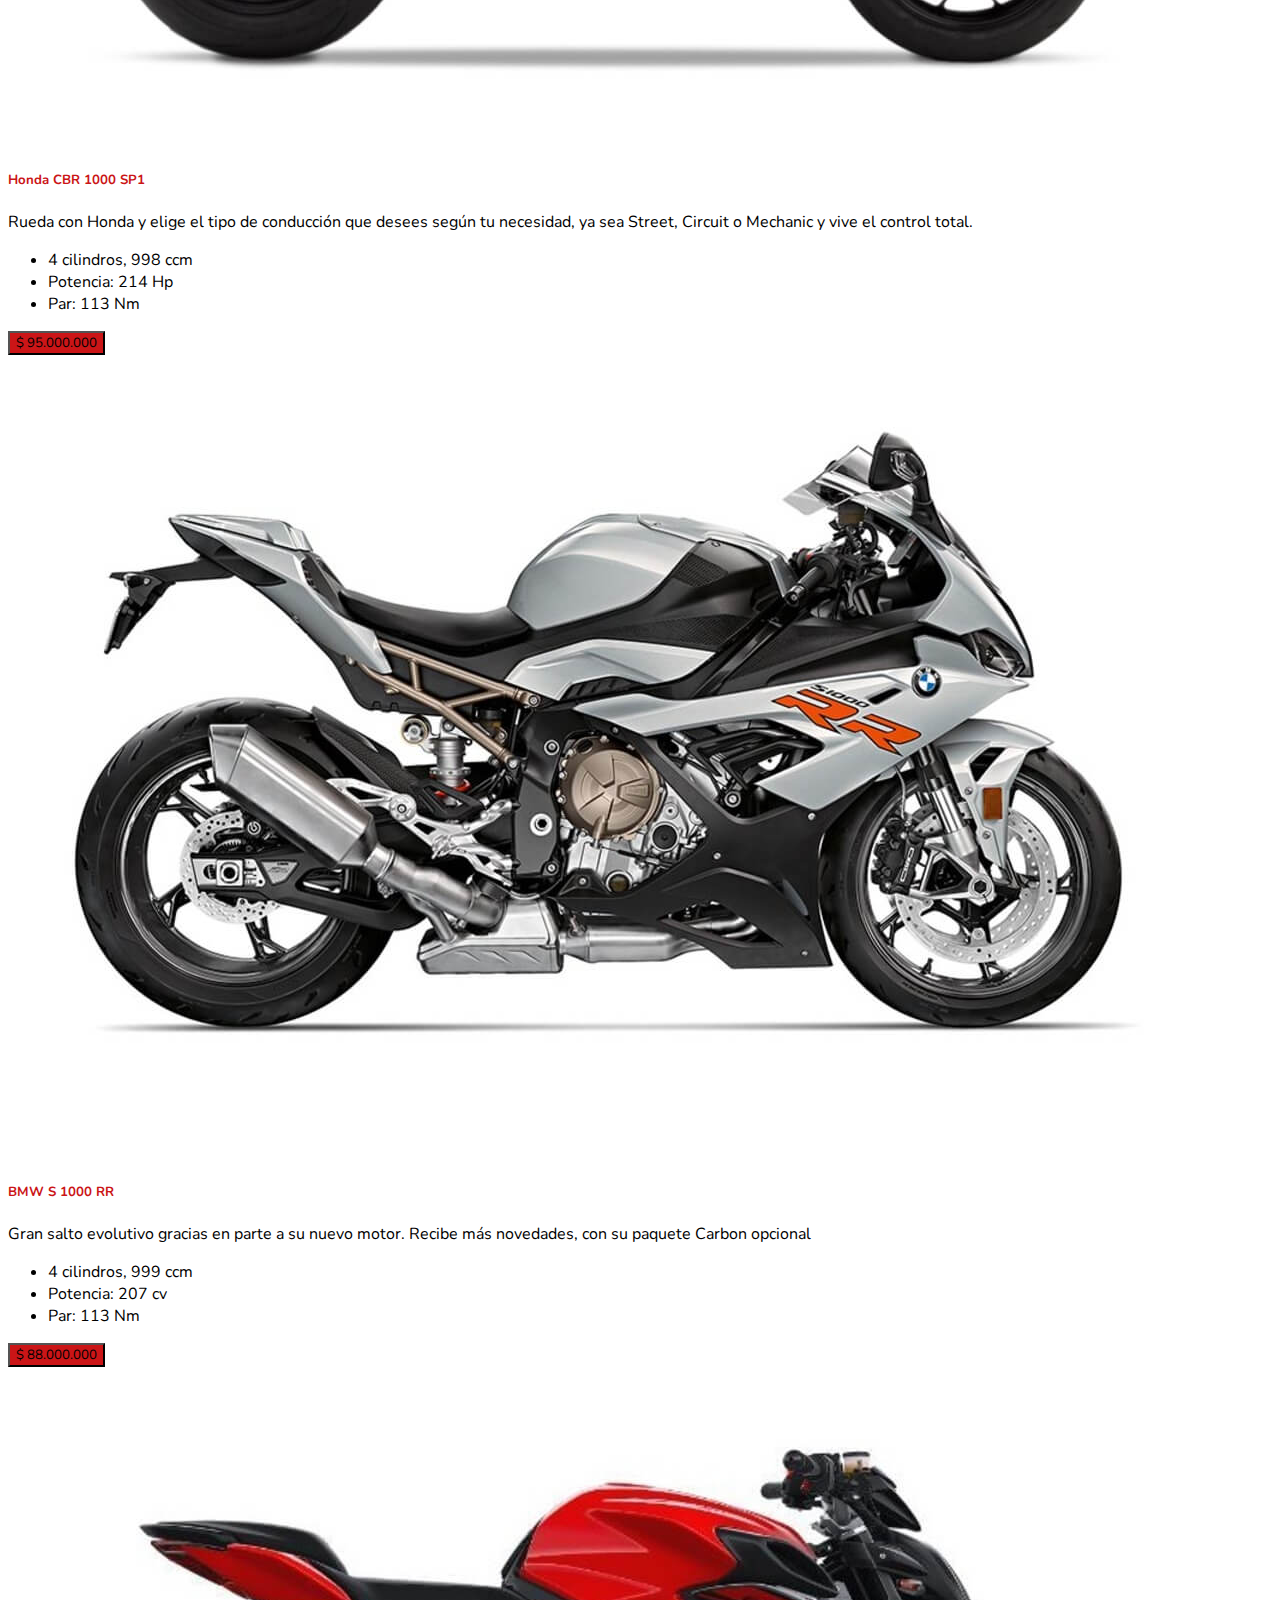
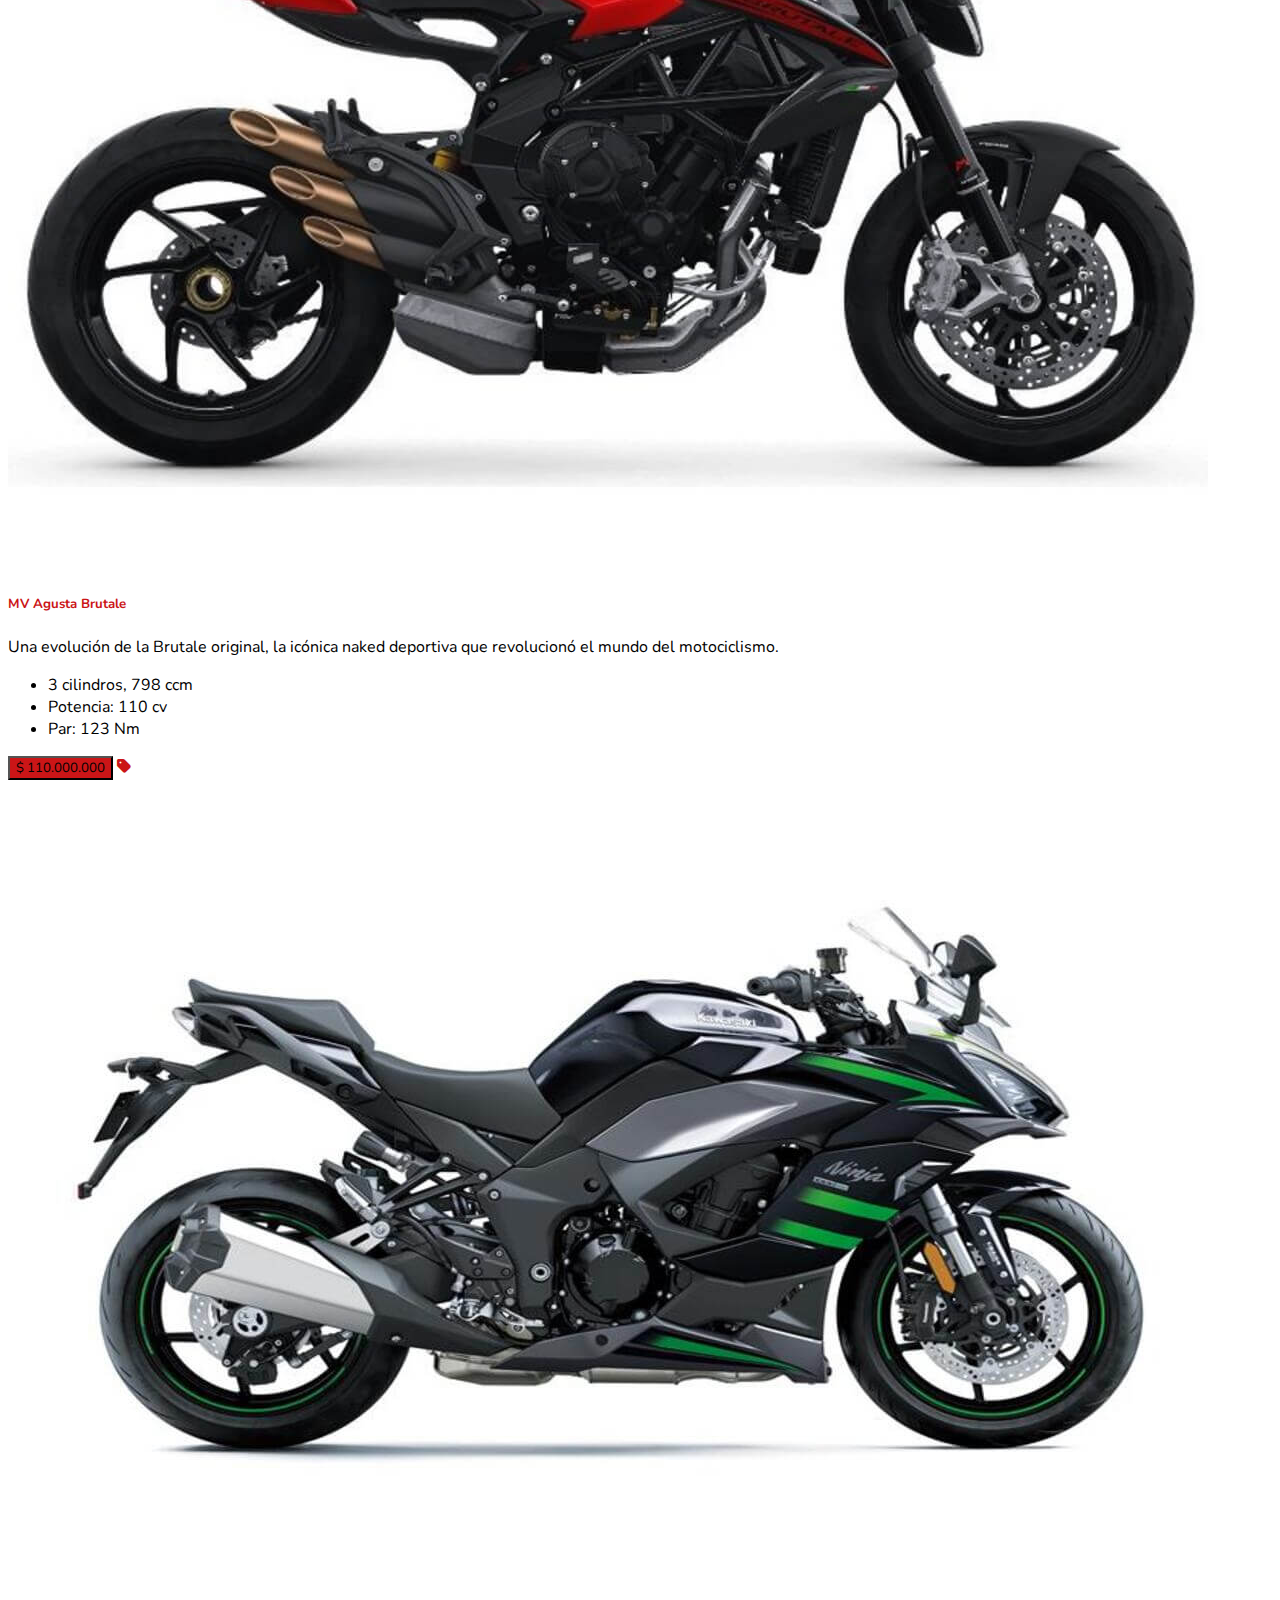
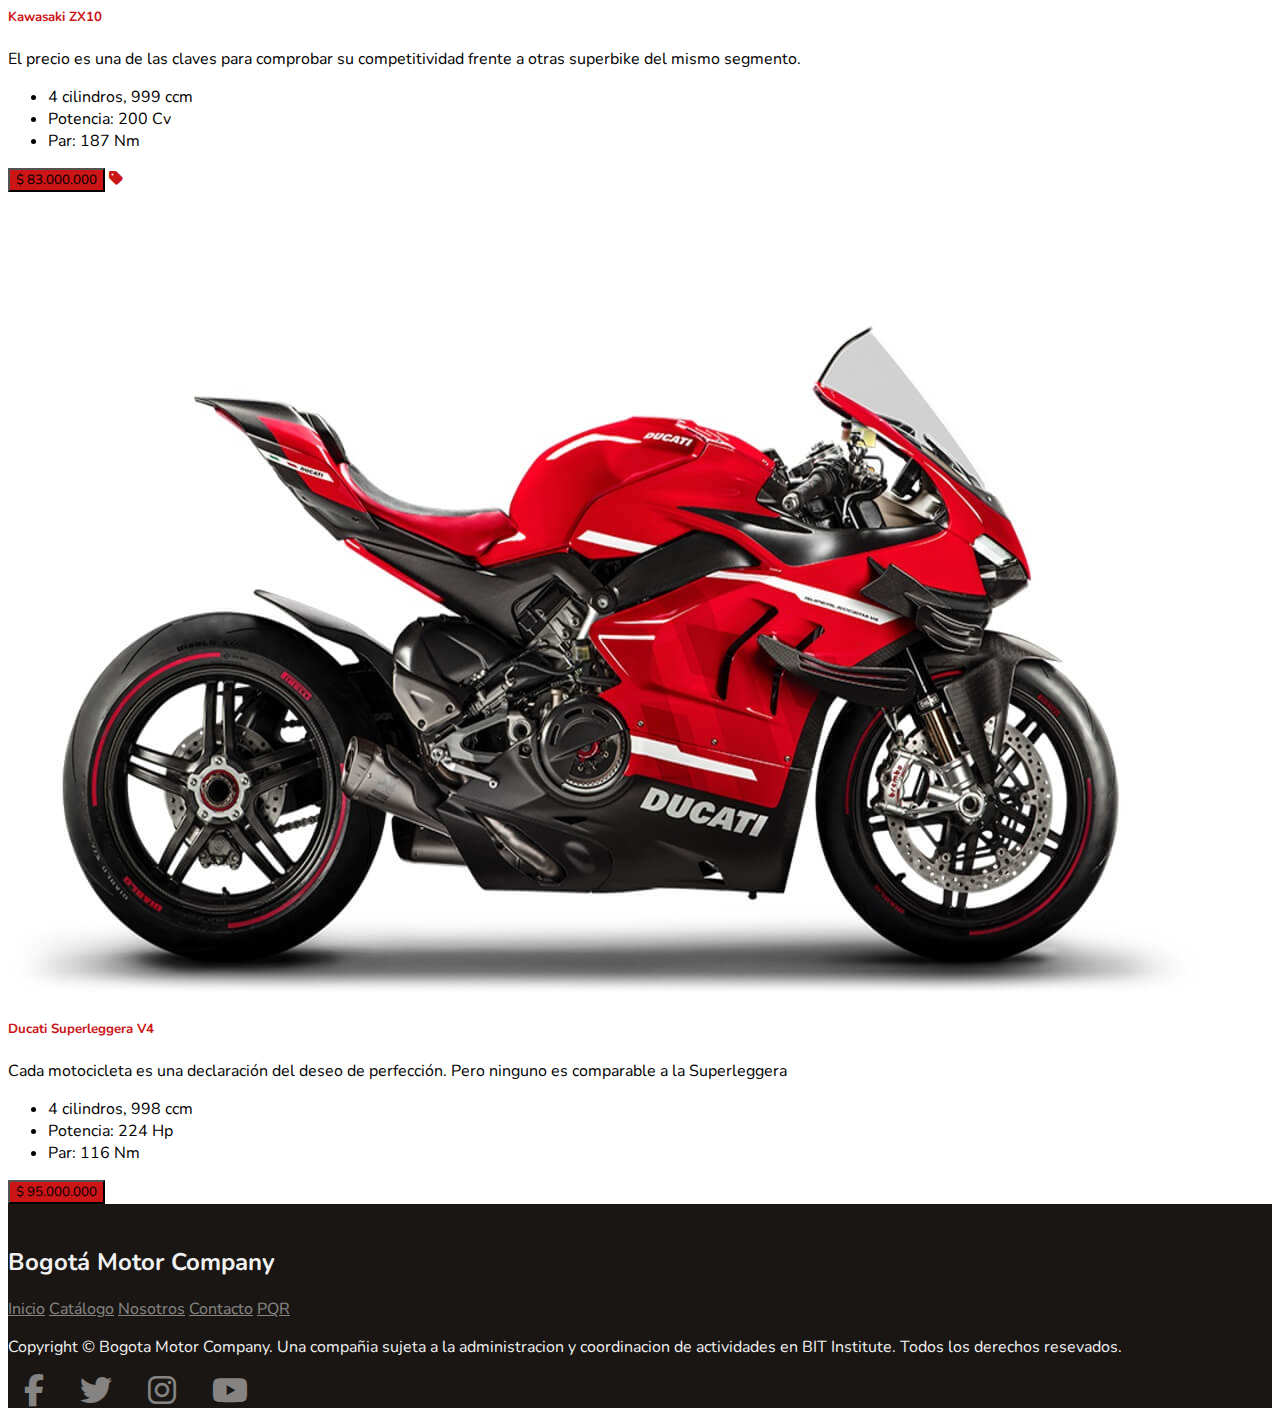
==== commit c89d15e9: "union dev con master" ====
--- a/catalogo.html
+++ b/catalogo.html
@@ -39,8 +39,6 @@
         </nav>
     </header>
 
-<<<<<<< HEAD
-=======
     <div id="carouselExampleCaptions" class="carousel slide" data-bs-ride="carousel">
         <div class="carousel-indicators">
             <button type="button" data-bs-target="#carouselExampleCaptions" data-bs-slide-to="0" class="active"
@@ -278,7 +276,6 @@
             </div>
         </div>
     </section>
->>>>>>> dev
 
 
     <footer class="footer">
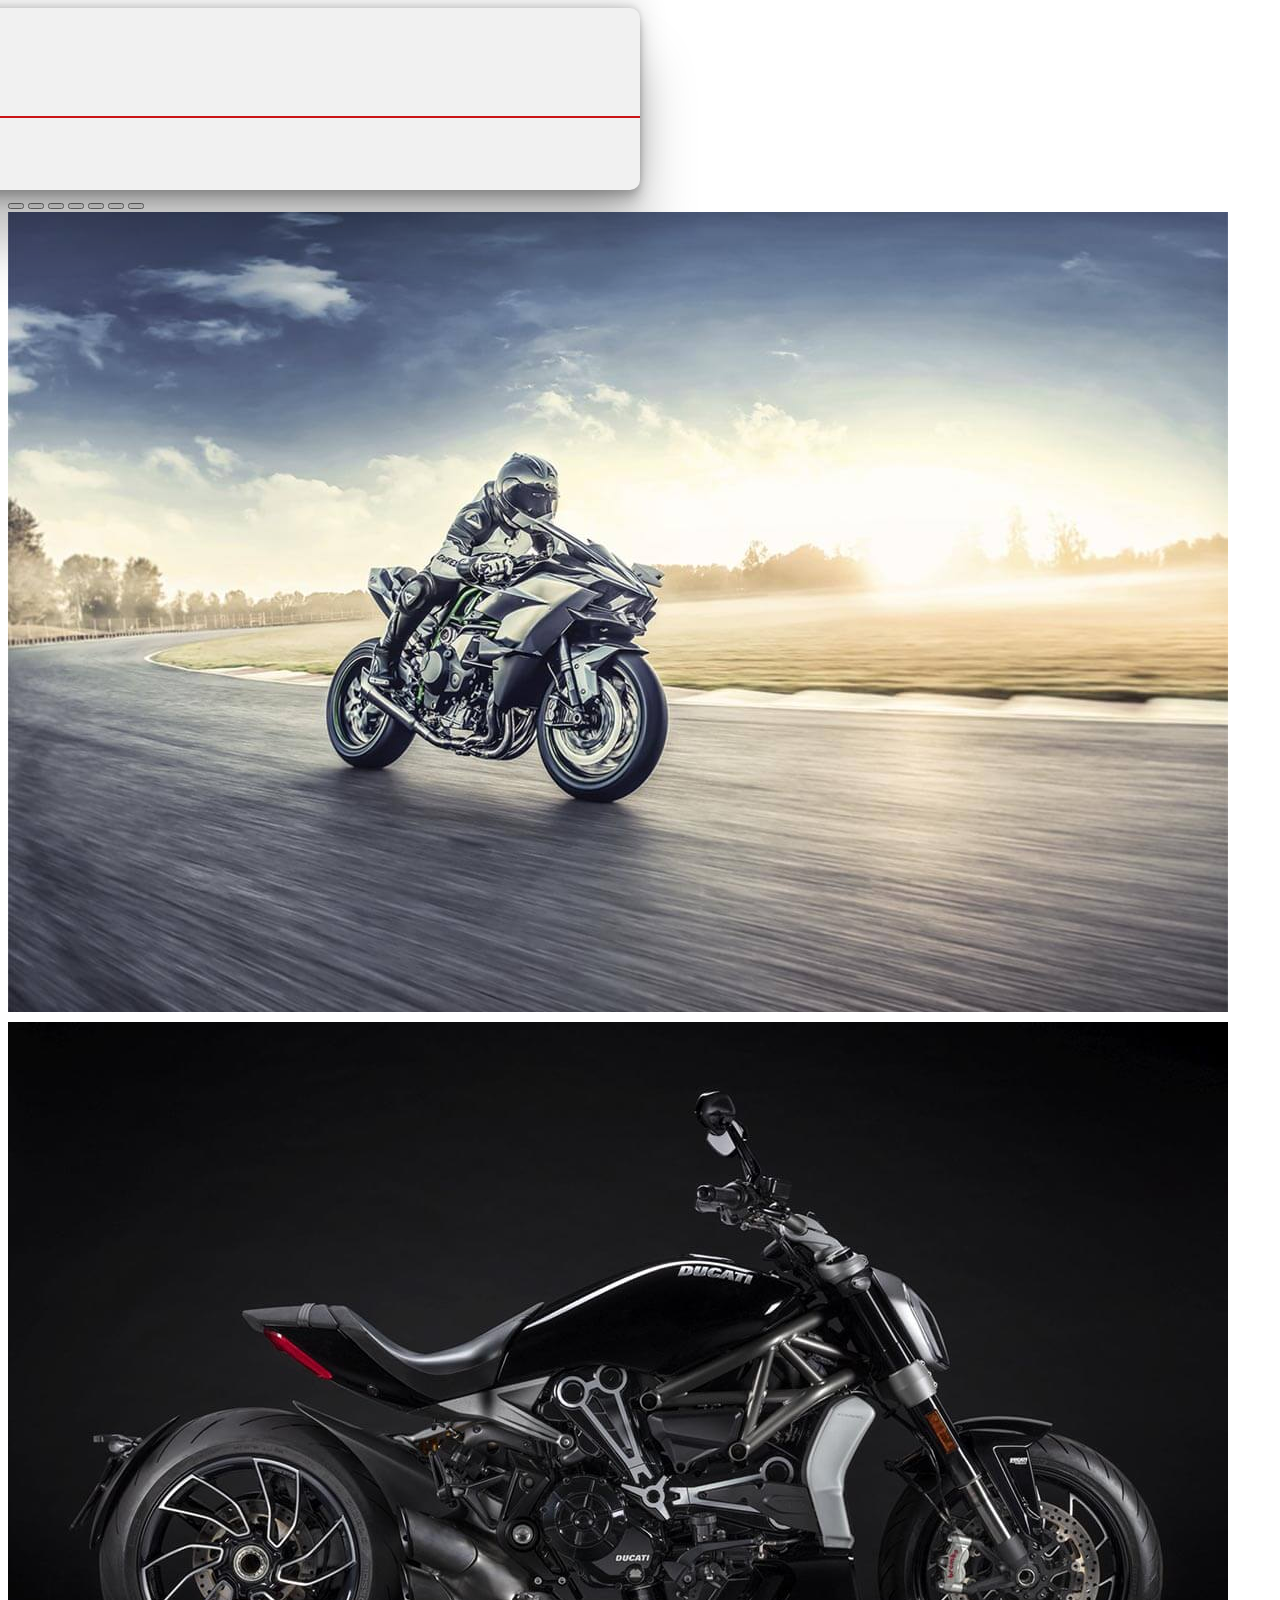
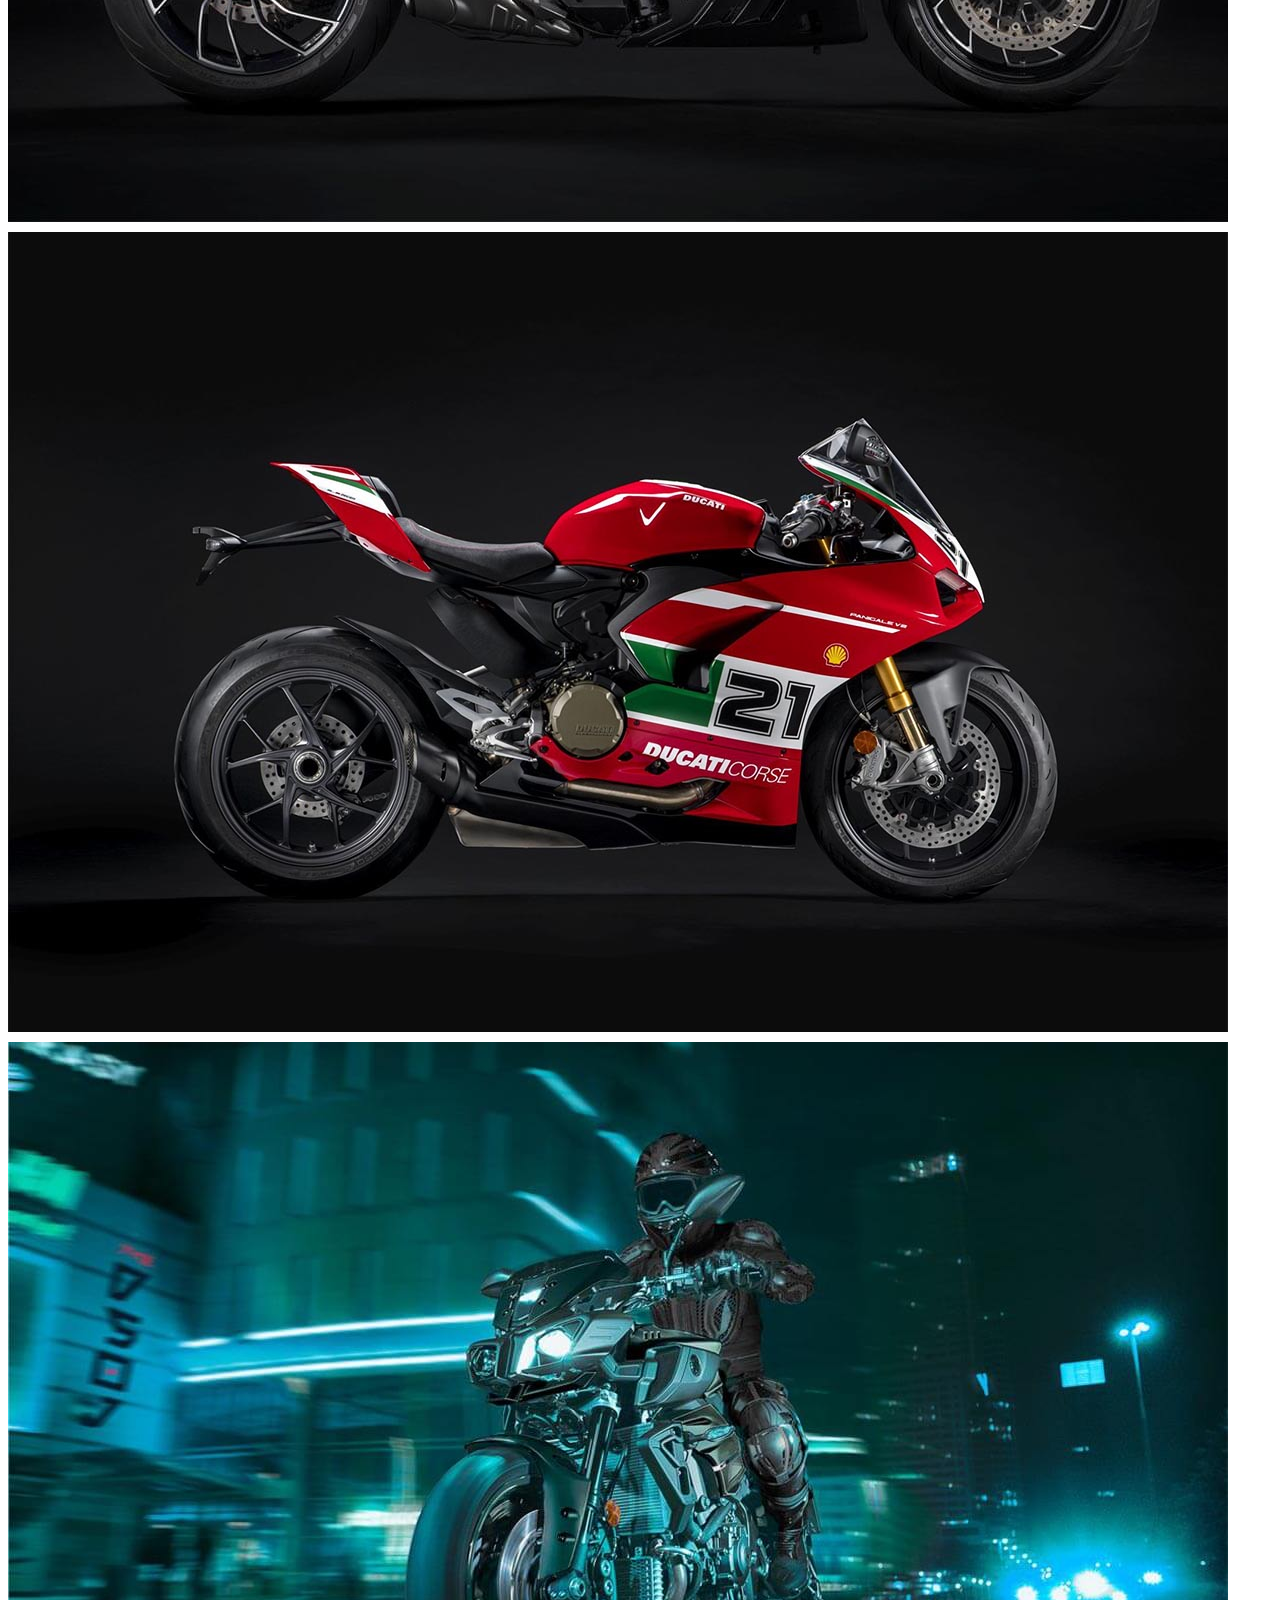
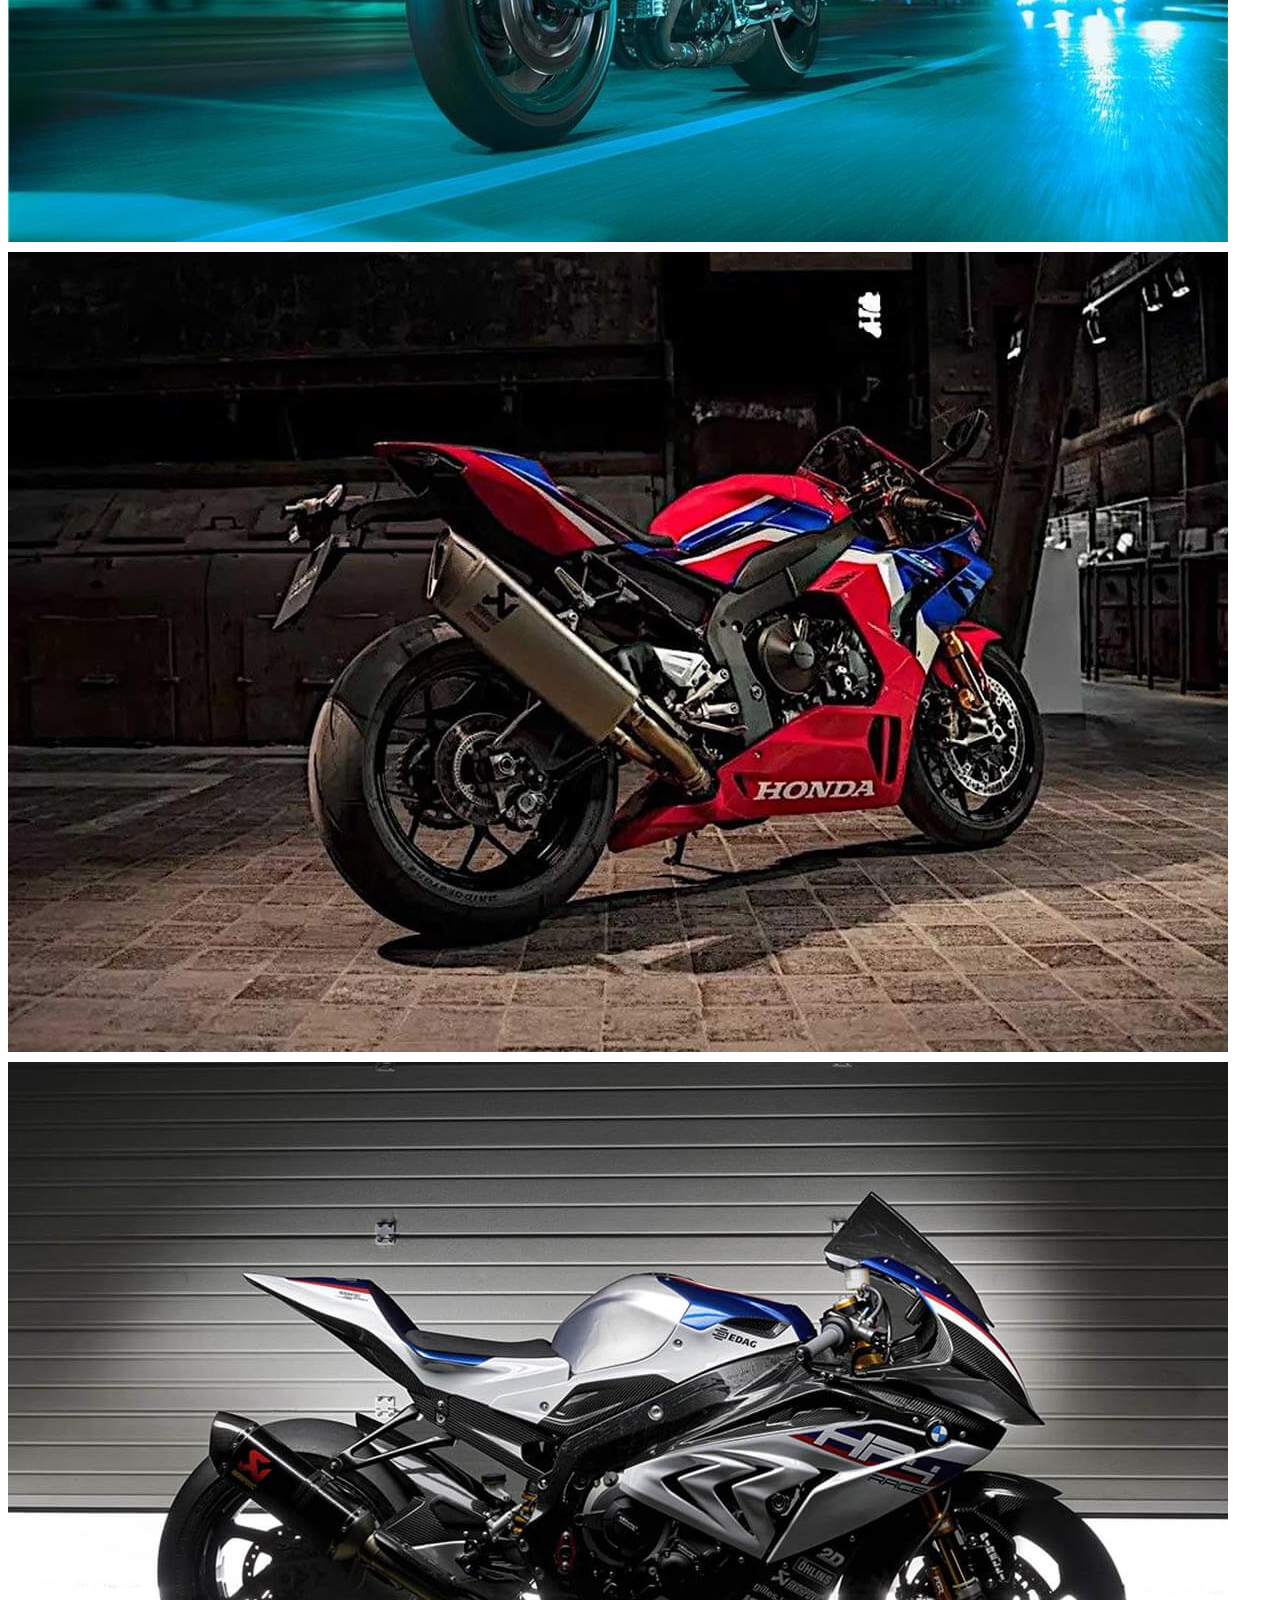
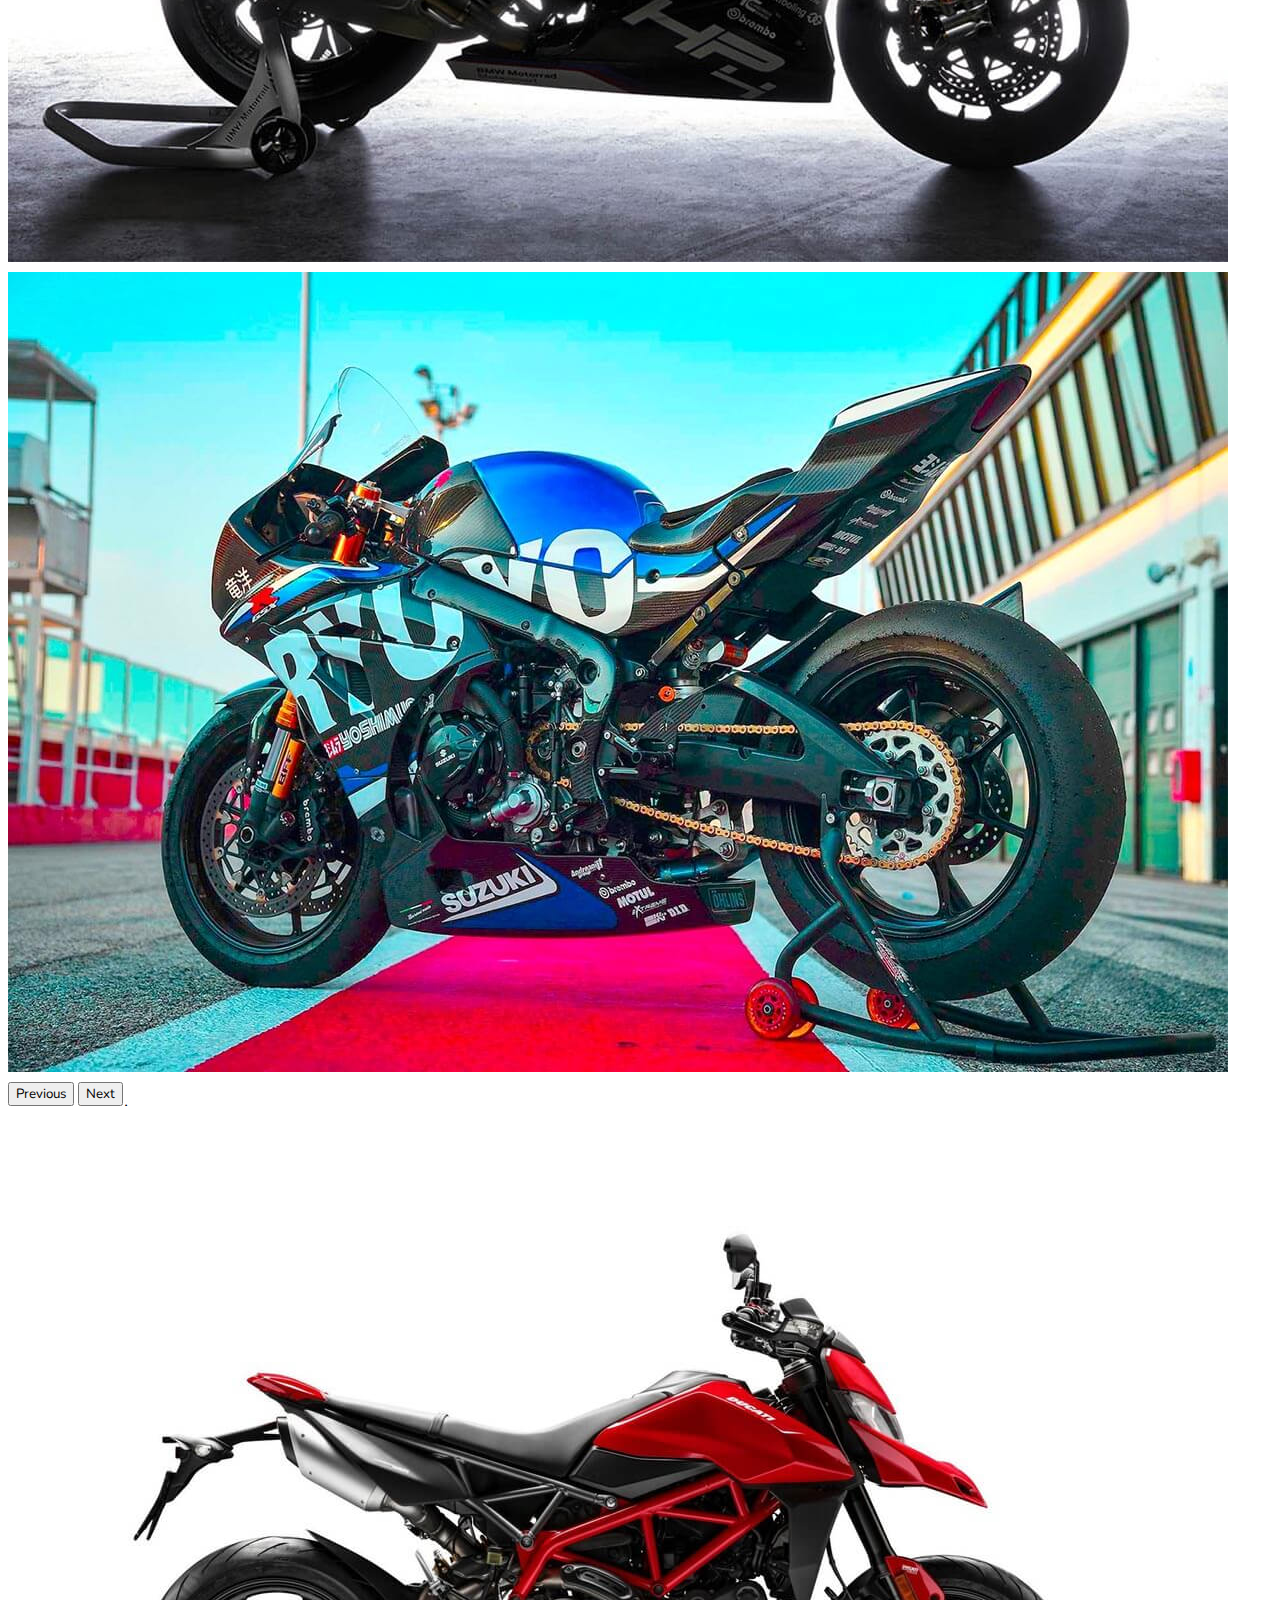
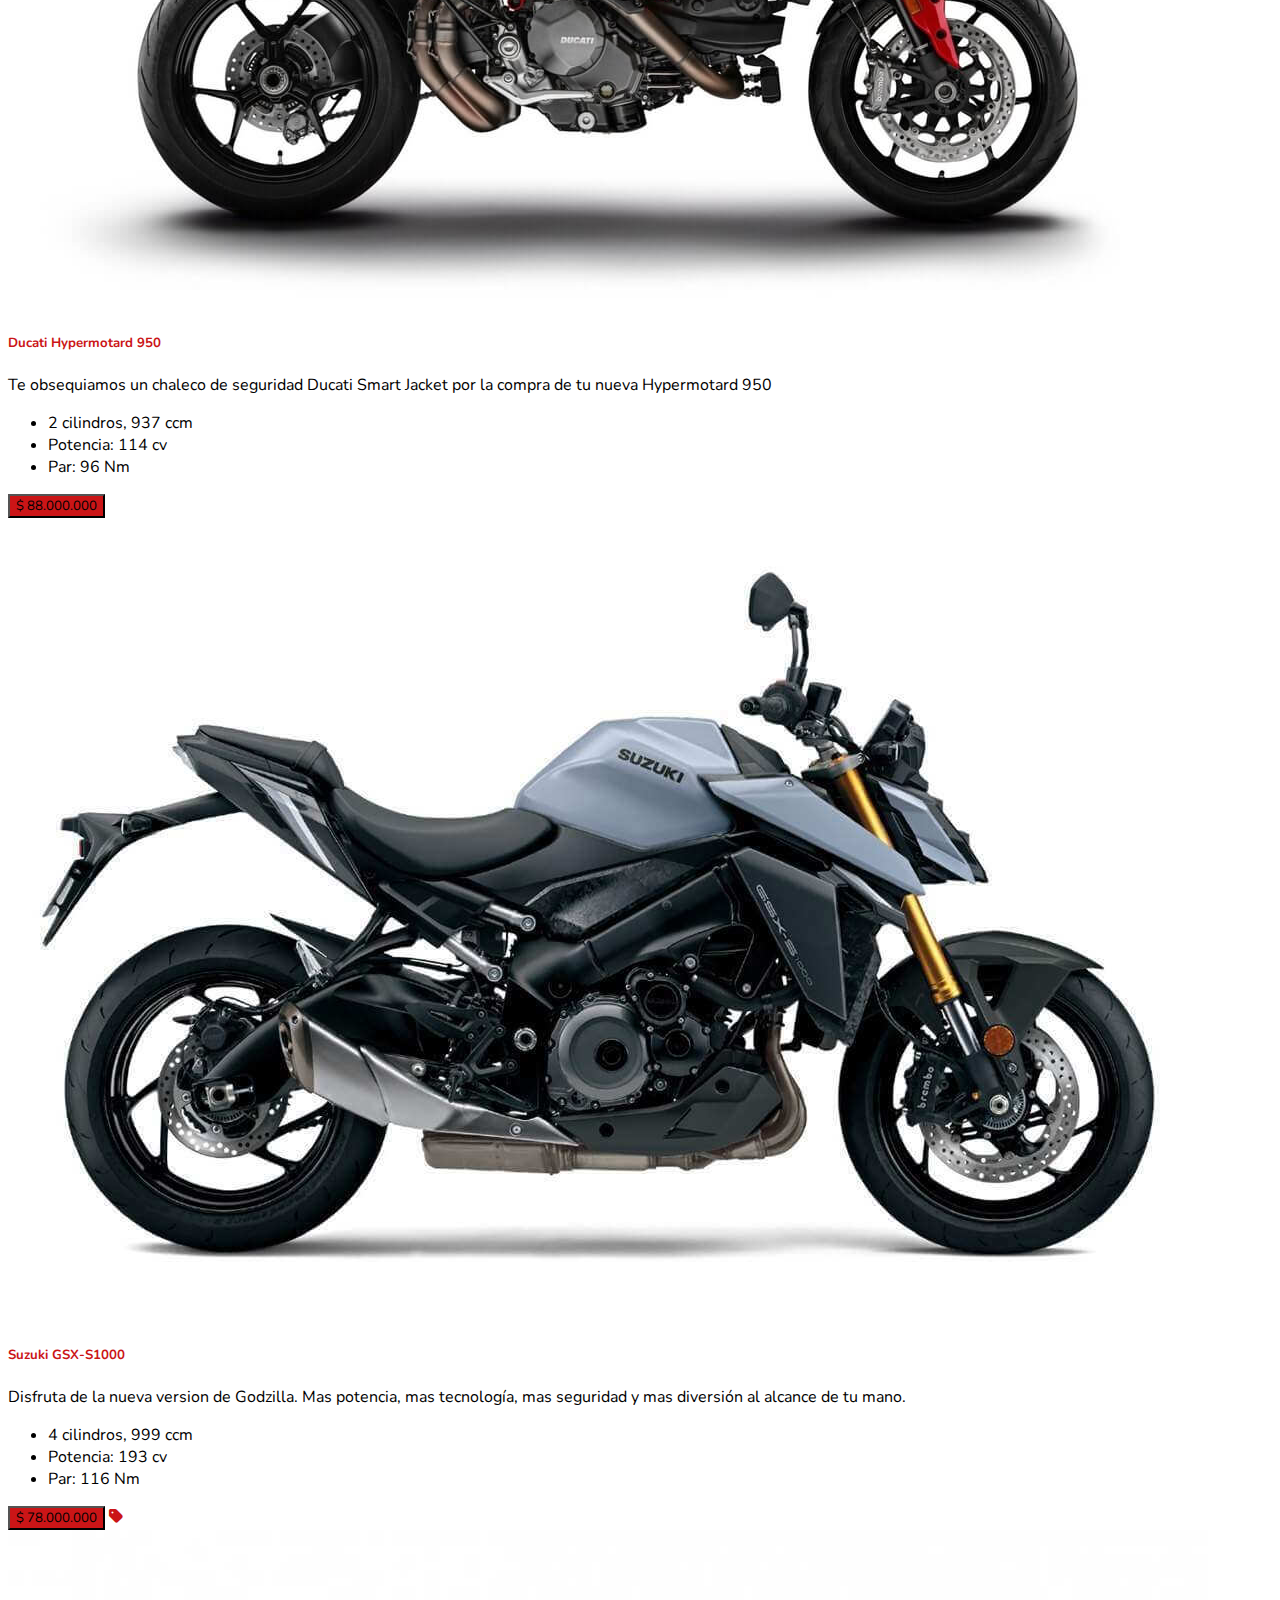
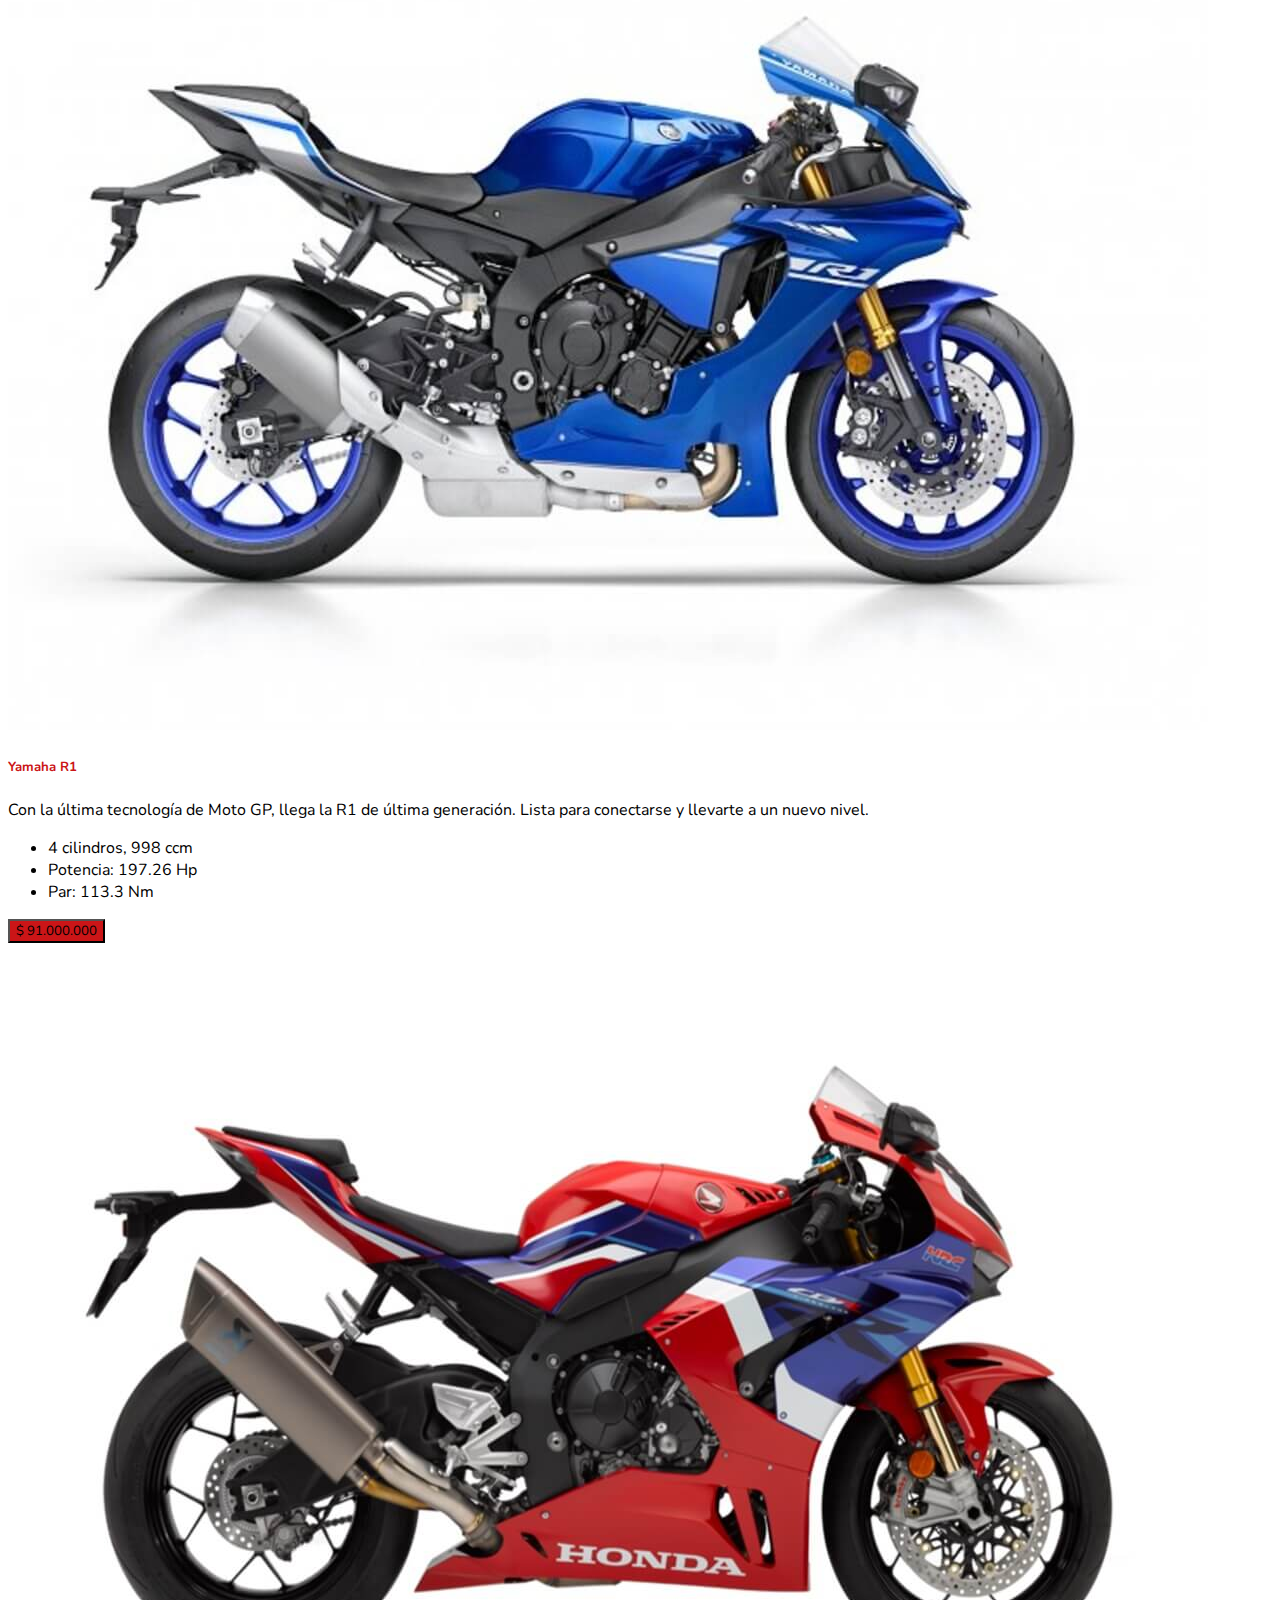
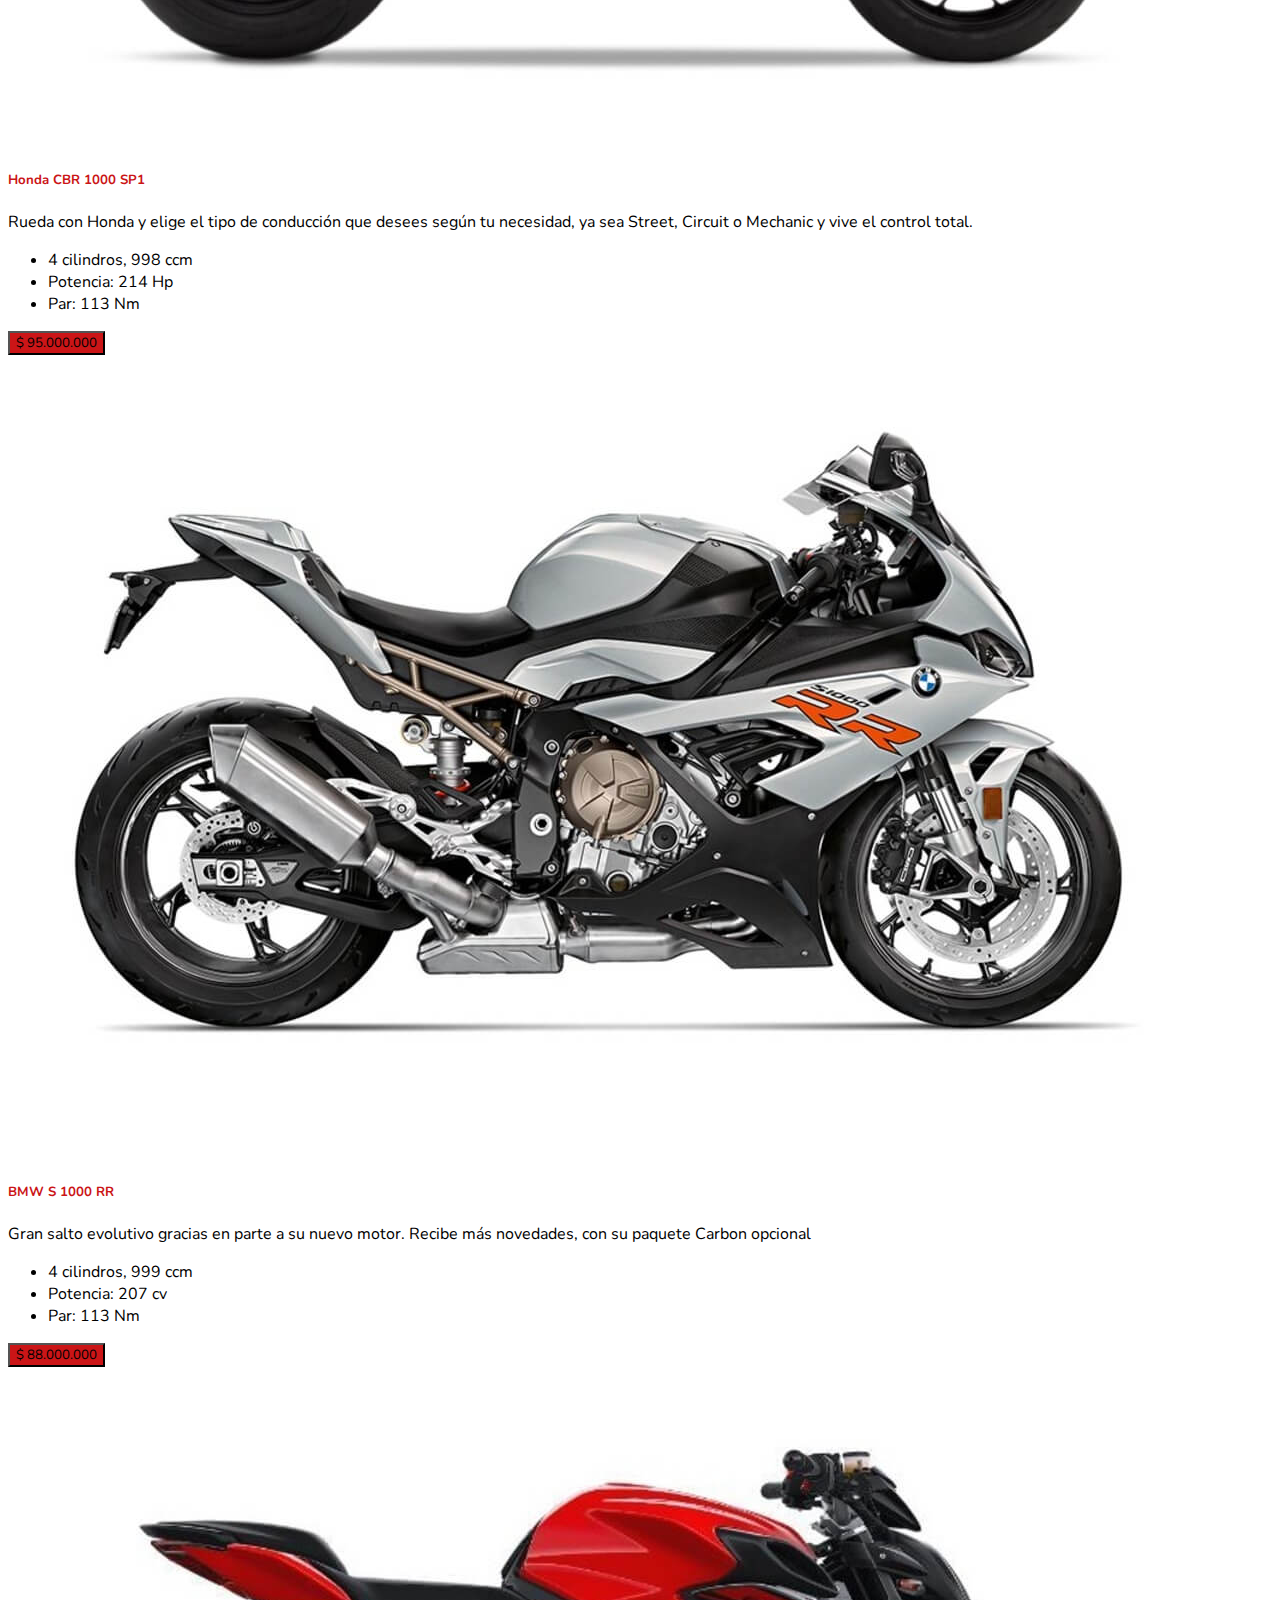
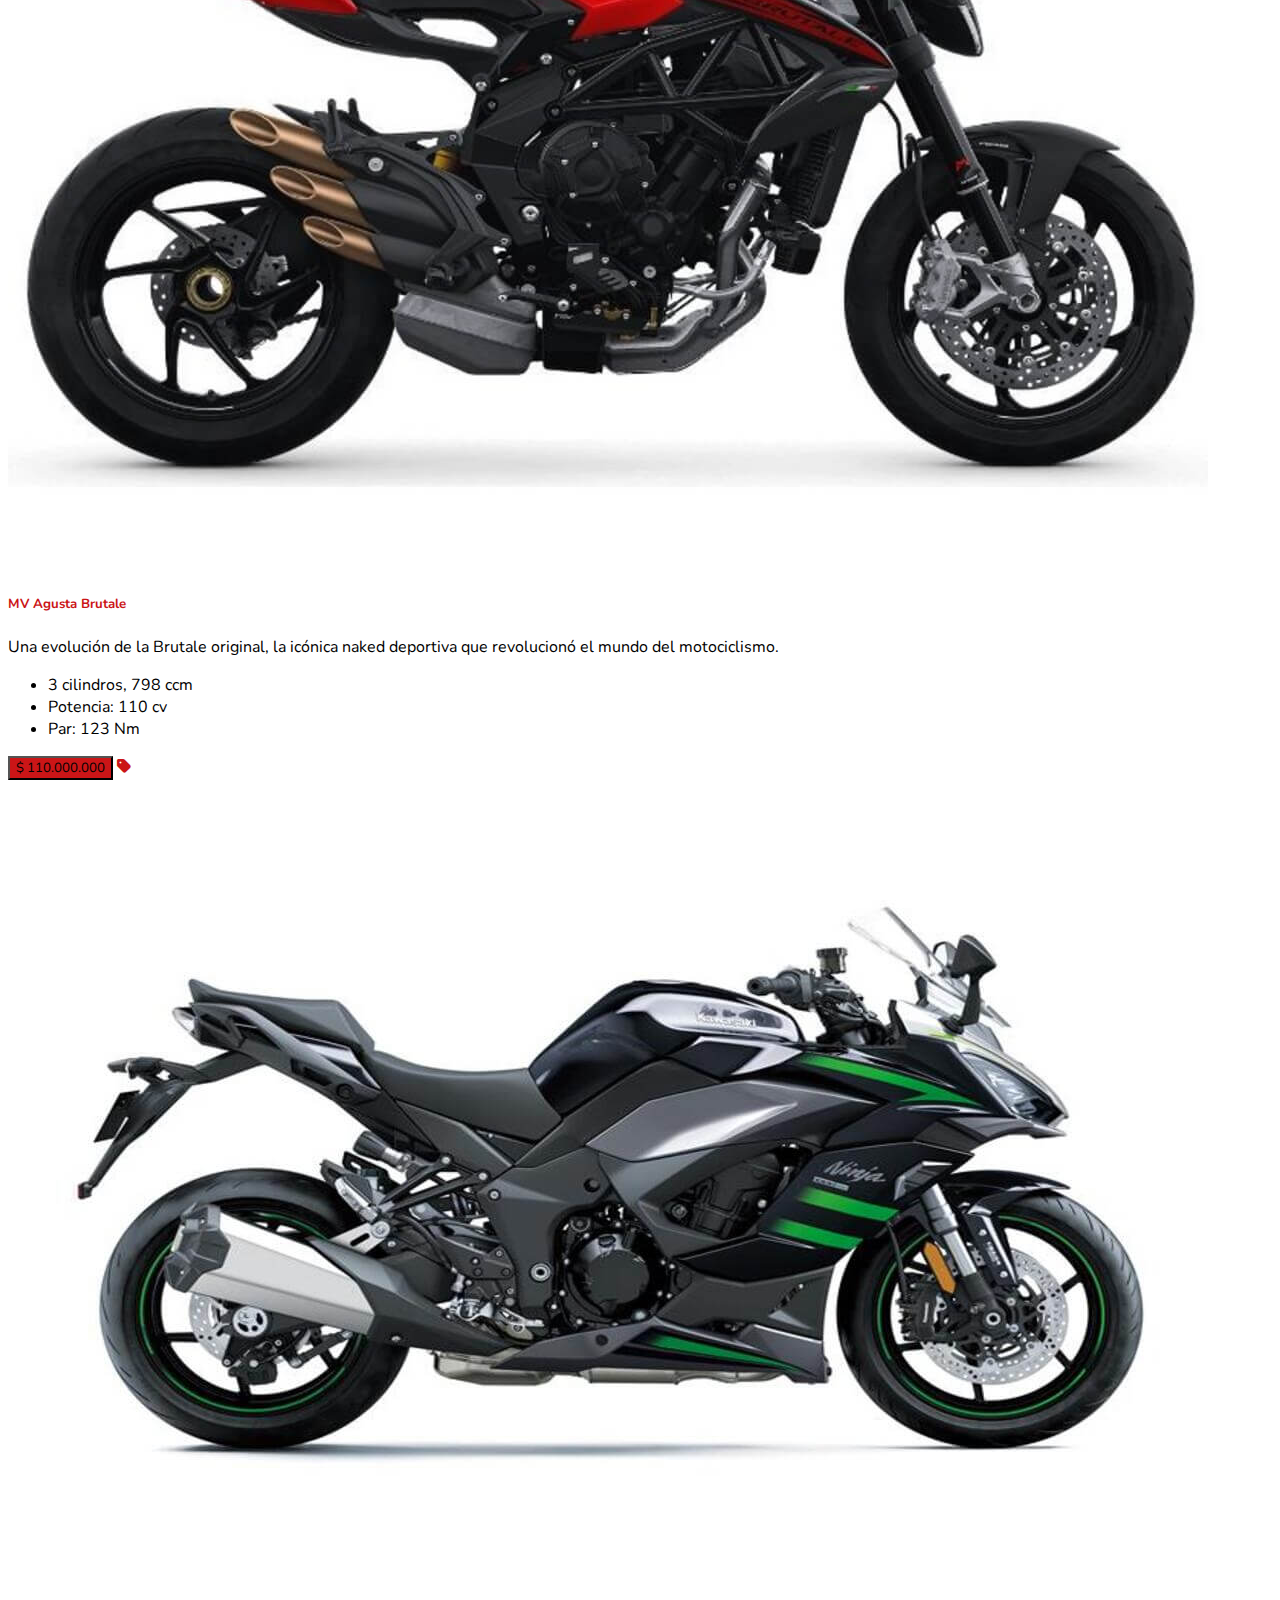
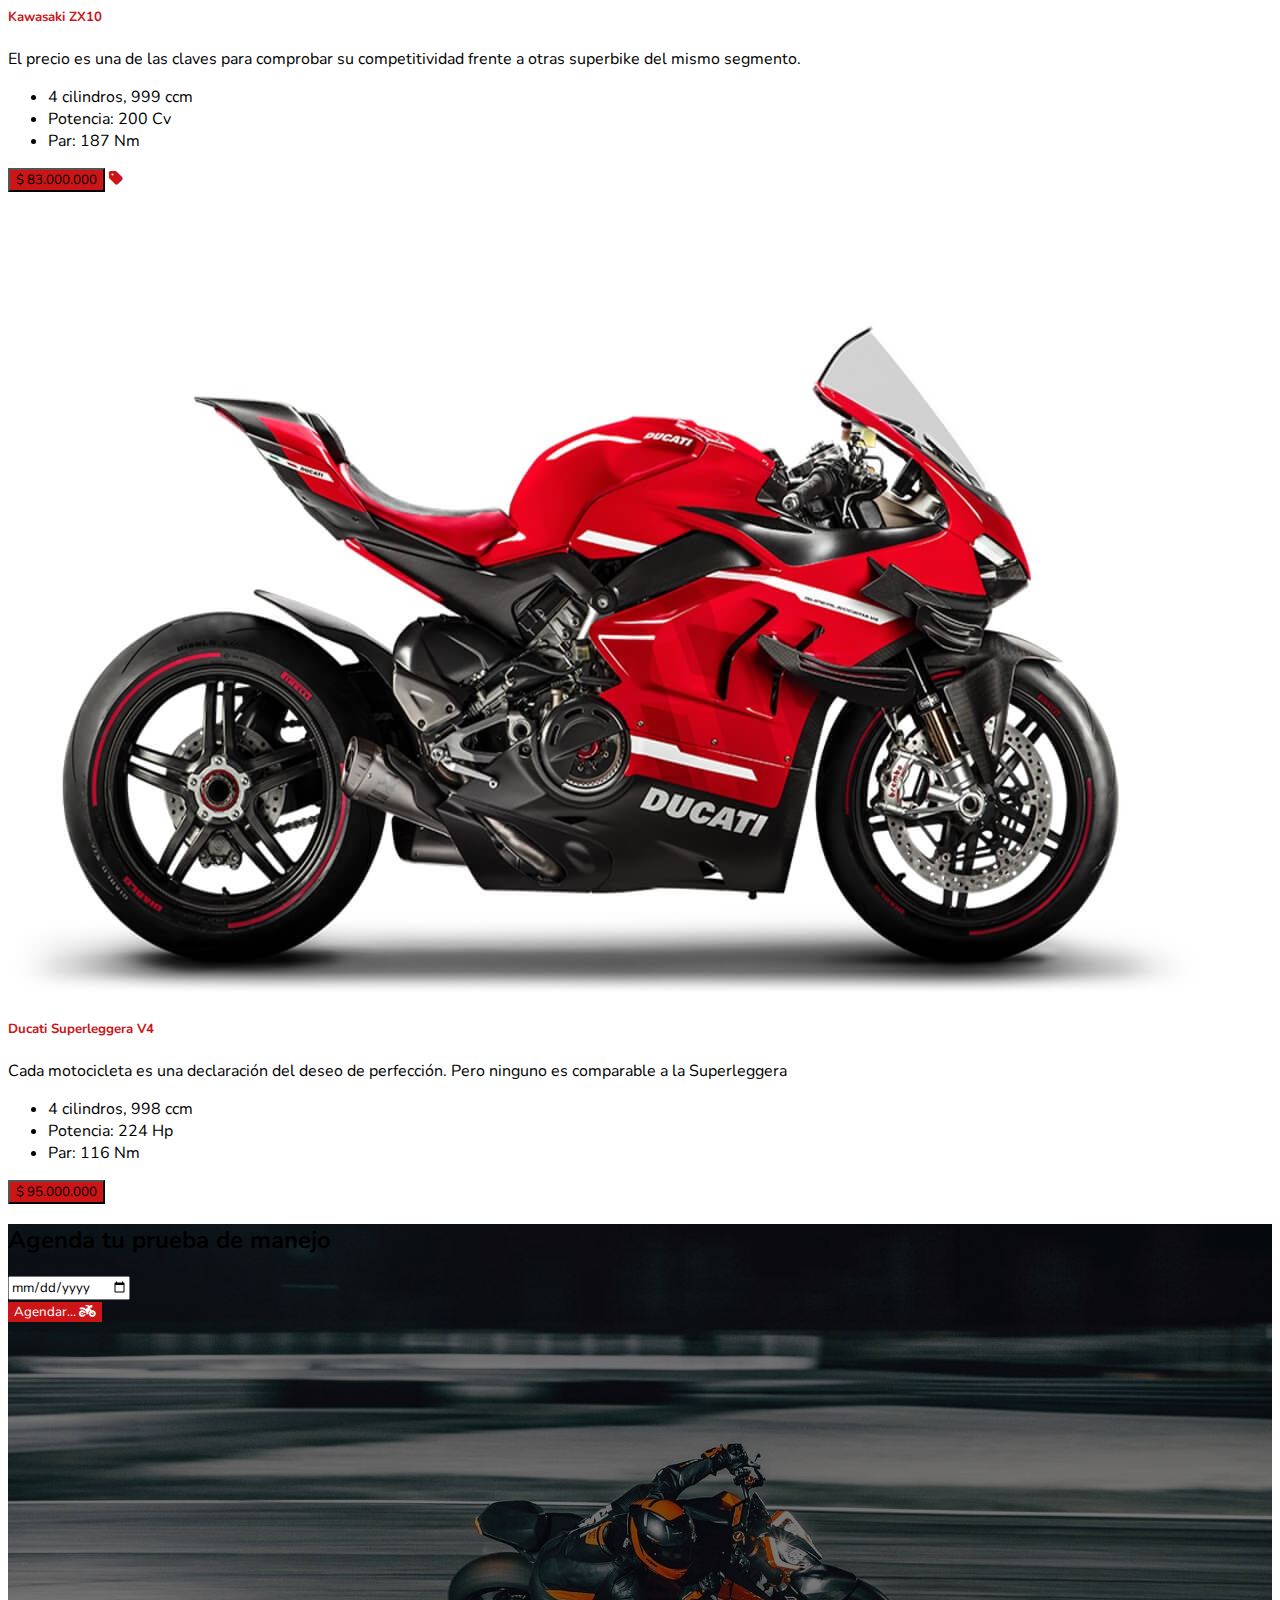
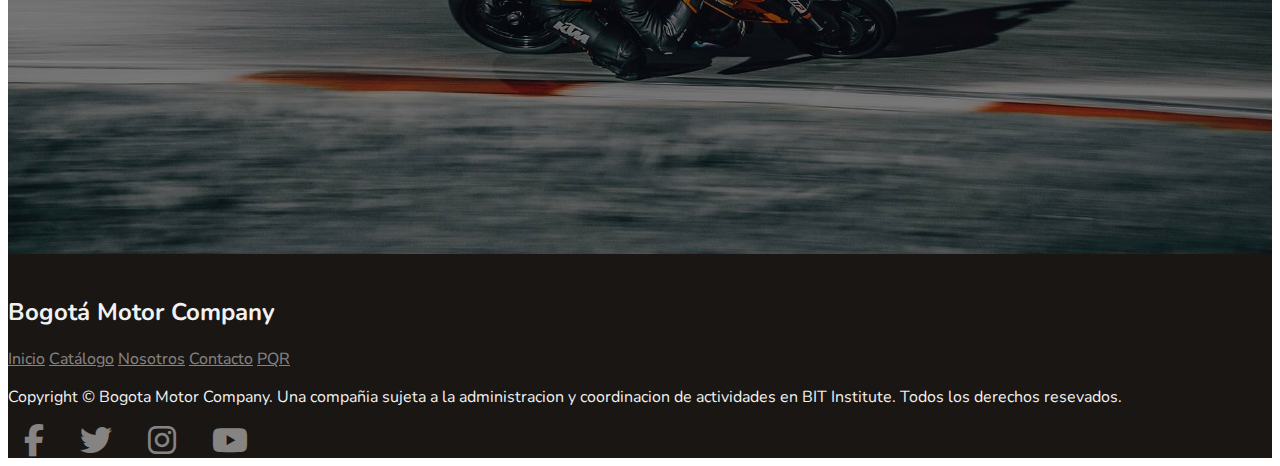
==== commit 7d1ed8fc: "Update catalogo.html" ====
--- a/catalogo.html
+++ b/catalogo.html
@@ -4,6 +4,7 @@
 <head>
     <meta charset="UTF-8">
     <meta http-equiv="X-UA-Compatible" content="IE=edge">
+    <script src="//cdn.jsdelivr.net/npm/sweetalert2@11"></script>
     <meta name="viewport" content="width=device-width, initial-scale=1.0">
     <link href="https://cdn.jsdelivr.net/npm/bootstrap@5.1.3/dist/css/bootstrap.min.css" rel="stylesheet"
         integrity="sha384-1BmE4kWBq78iYhFldvKuhfTAU6auU8tT94WrHftjDbrCEXSU1oBoqyl2QvZ6jIW3" crossorigin="anonymous">
@@ -27,9 +28,10 @@
                 </button>
                 <div class="collapse navbar-collapse" id="navbarNavAltMarkup">
                     <div class="navbar-nav ms-auto">
-                        <a class="nav-link text-muted ms-auto link-custom link-active" aria-current="page"
+                        <a class="nav-link text-muted ms-auto link-custom" aria-current="page"
                             href="./index.html">Inicio</a>
-                        <a class="nav-link text-muted ms-auto link-custom" href="./catalogo.html">Catálogo</a>
+                        <a class="nav-link text-muted ms-auto link-custom link-active"
+                            href="./catalogo.html">Catálogo</a>
                         <a class="nav-link text-muted ms-auto link-custom" href="./nosotros.html">Nosotros</a>
                         <a class="nav-link text-muted ms-auto link-custom" href="./contacto.html">Contacto</a>
                         <a class="nav-link text-muted ms-auto link-custom" href="./pqr.html">PQR</a>
@@ -277,6 +279,17 @@
         </div>
     </section>
 
+    <section class="testDrive d-flex flex-column justify-content-center align-items-center">
+        <div class="container">
+            <h2 class="text-center text-white display-4 fw-bold">Agenda tu prueba de manejo</h2>
+            <div class="row d-flex flex-column justify-content-center align-items-center">
+                <div class="col-8 col-lg-3">
+                    <input id="date" type="date" class="form-control text-center" placeholder="First name" aria-label="First name" required>
+                </div>
+                <button id="testDrive" type="button" class="btn btn-lg my-5 px-5 py-2 w-auto button-custom-motorcycle">Agendar... <i class="fa-solid fa-motorcycle icon-motorcycle"></i></button>
+            </div>
+        </div>
+    </section>
 
     <footer class="footer">
         <div class="container">
@@ -289,8 +302,7 @@
                 <a class="footer-links text-decoration-none footer-links" href="./contacto.html">Contacto</a>
                 <a class="footer-links text-decoration-none footer-links" href="./pqr.html">PQR</a>
             </div>
-            <p class="text-center py-5 opacity-50">Copyright &copy Bogota Motor Company. Una compañia sujeta a la
-                administracion y coordinacion de actividades en BIT Institute. Todos los derechos resevados.</p>
+            <p class="text-center py-5 opacity-50">Copyright &copy Bogota Motor Company. Una compañia sujeta a la administracion y coordinacion de actividades en BIT Institute. Todos los derechos resevados.</p>
         </div>
         <div class="py-5 d-flex justify-content-center ">
             <i class="fa-brands fa-facebook-f"></i>
@@ -305,5 +317,4 @@
     </script>
     <script src="./app/app.js"></script>
 </body>
-
-</html>+</html>
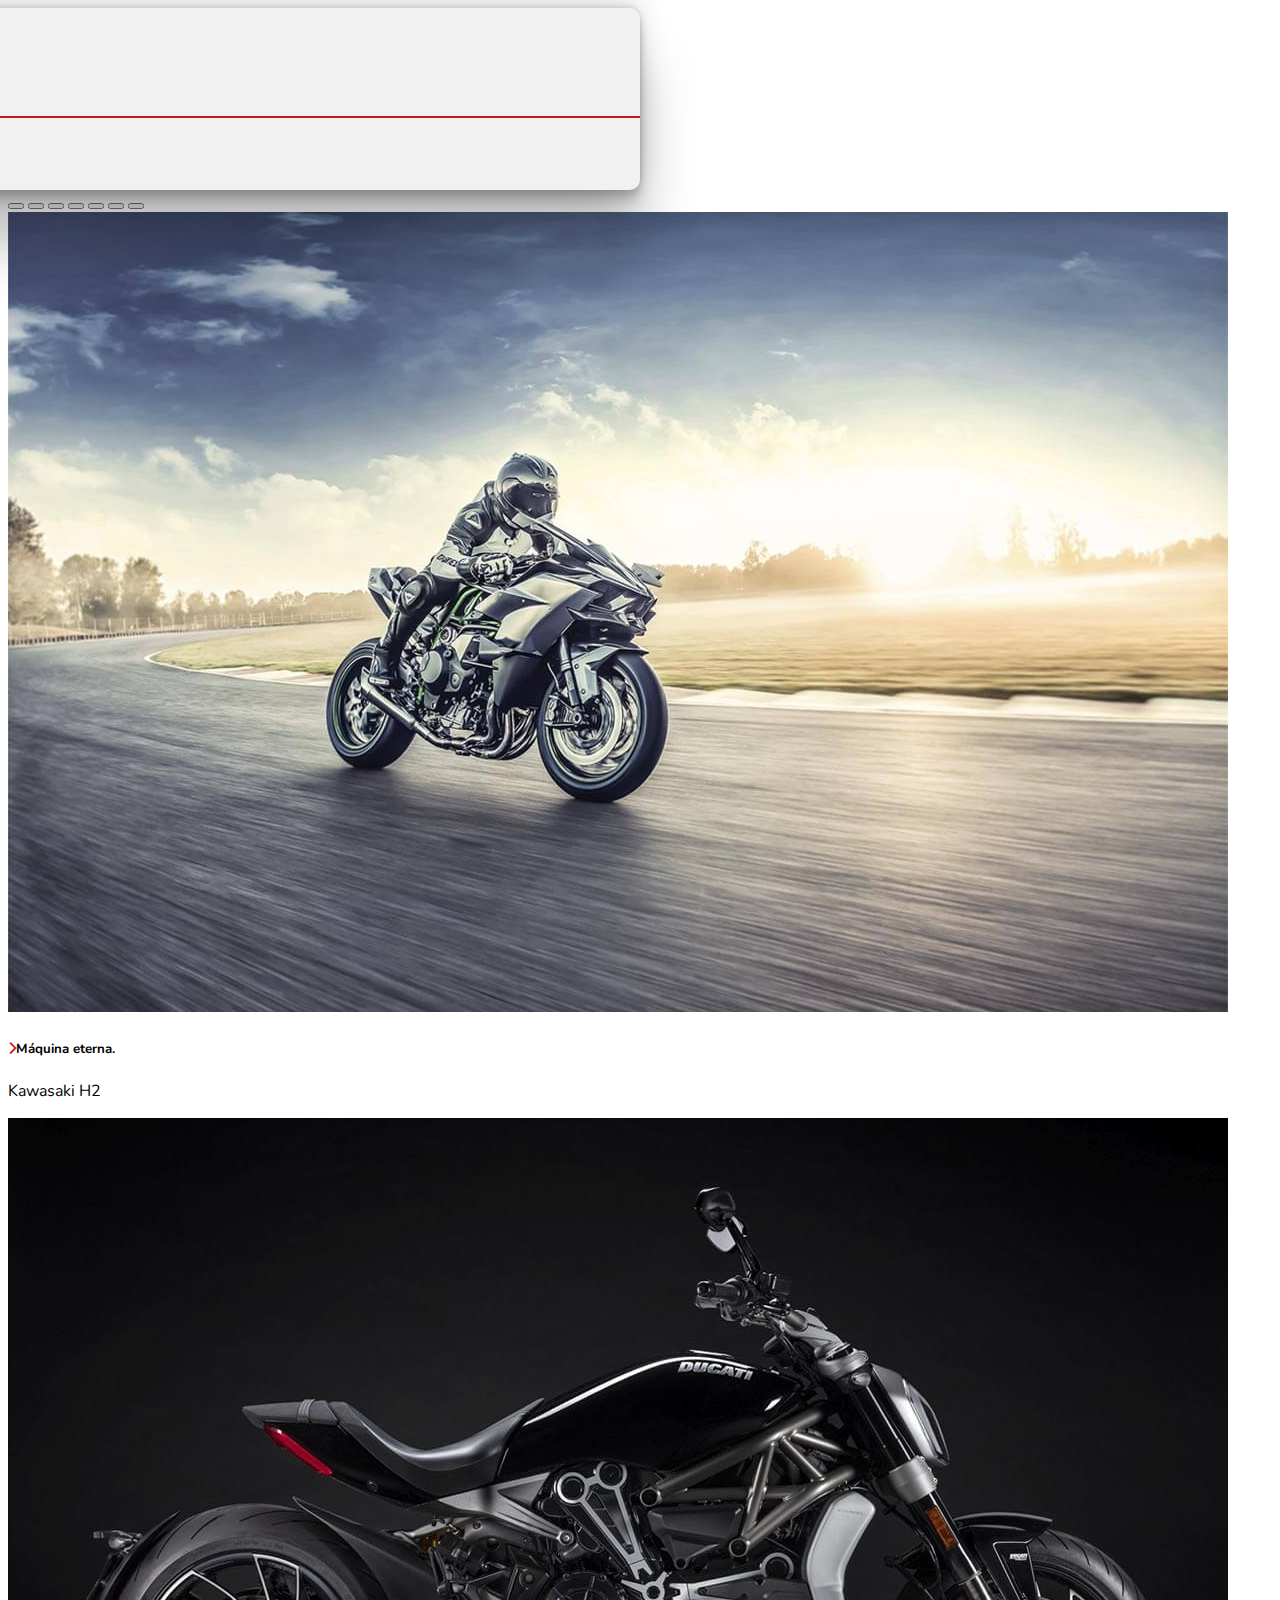
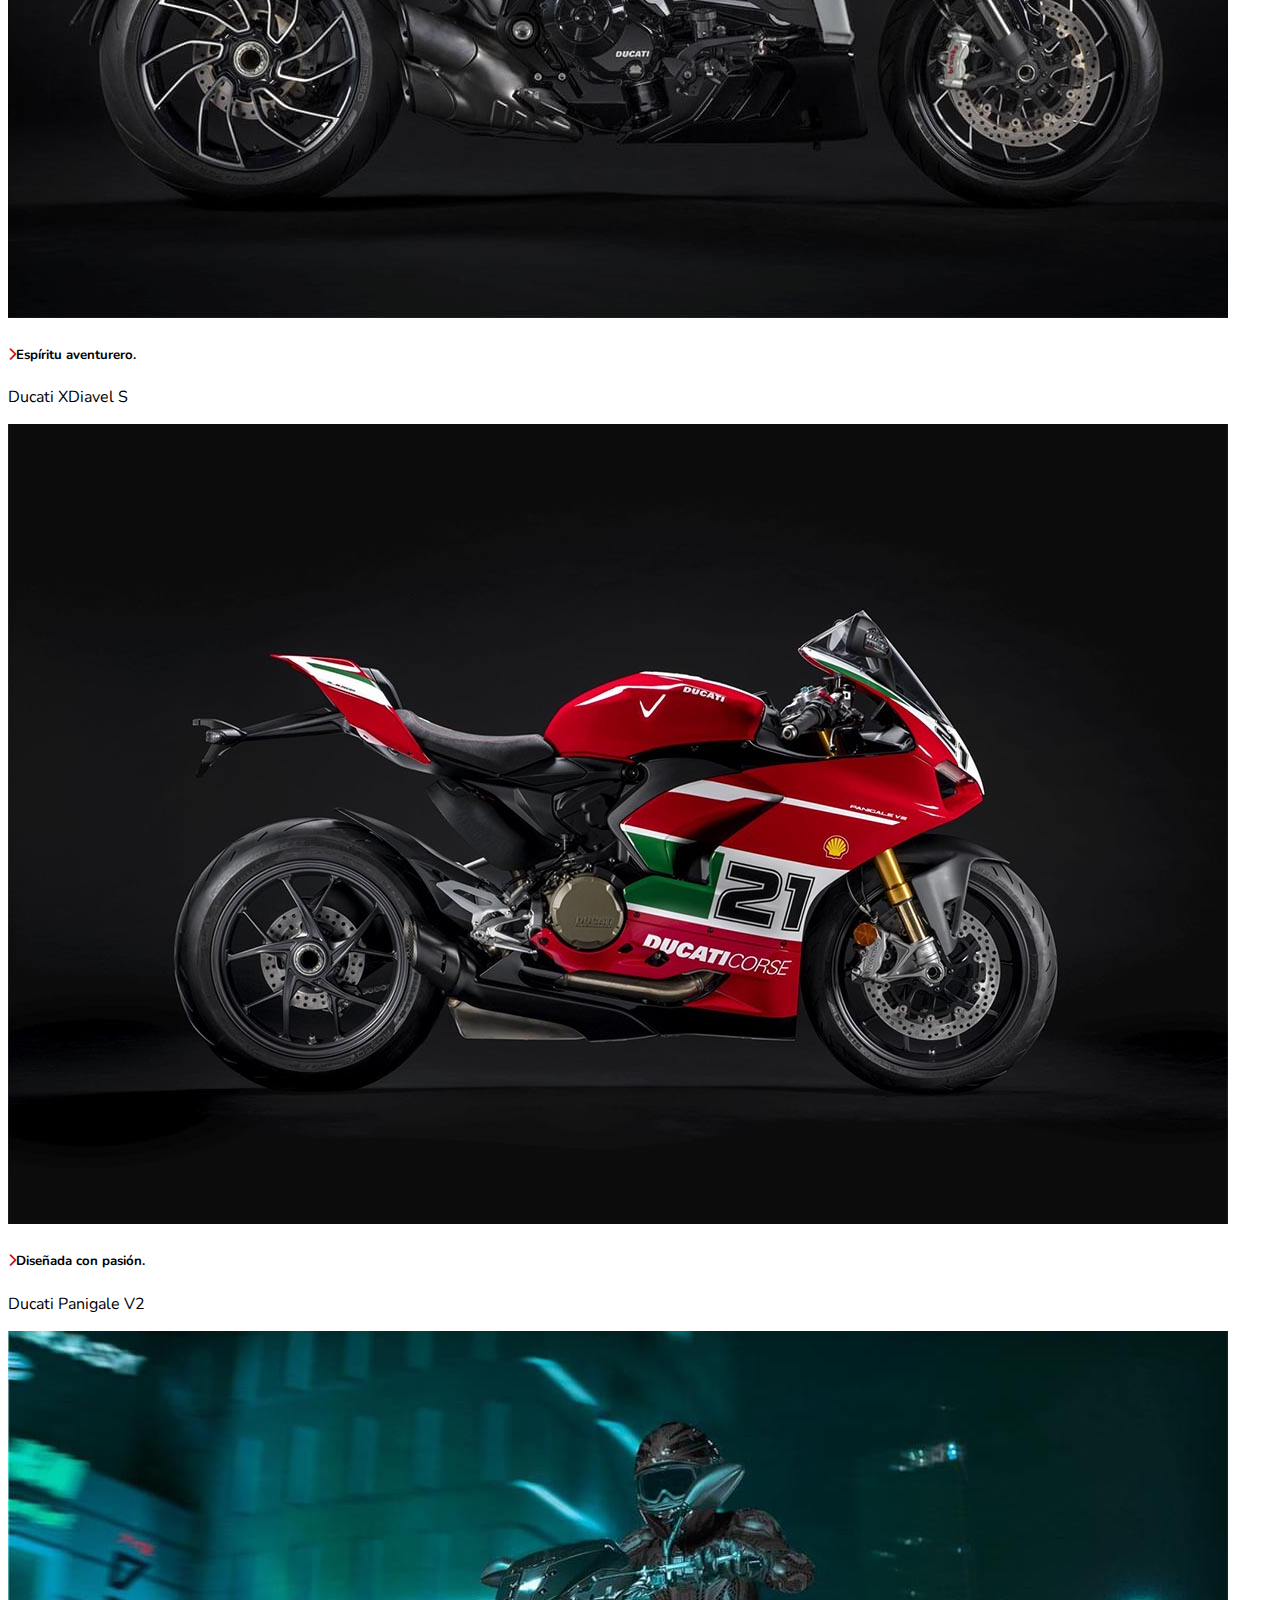
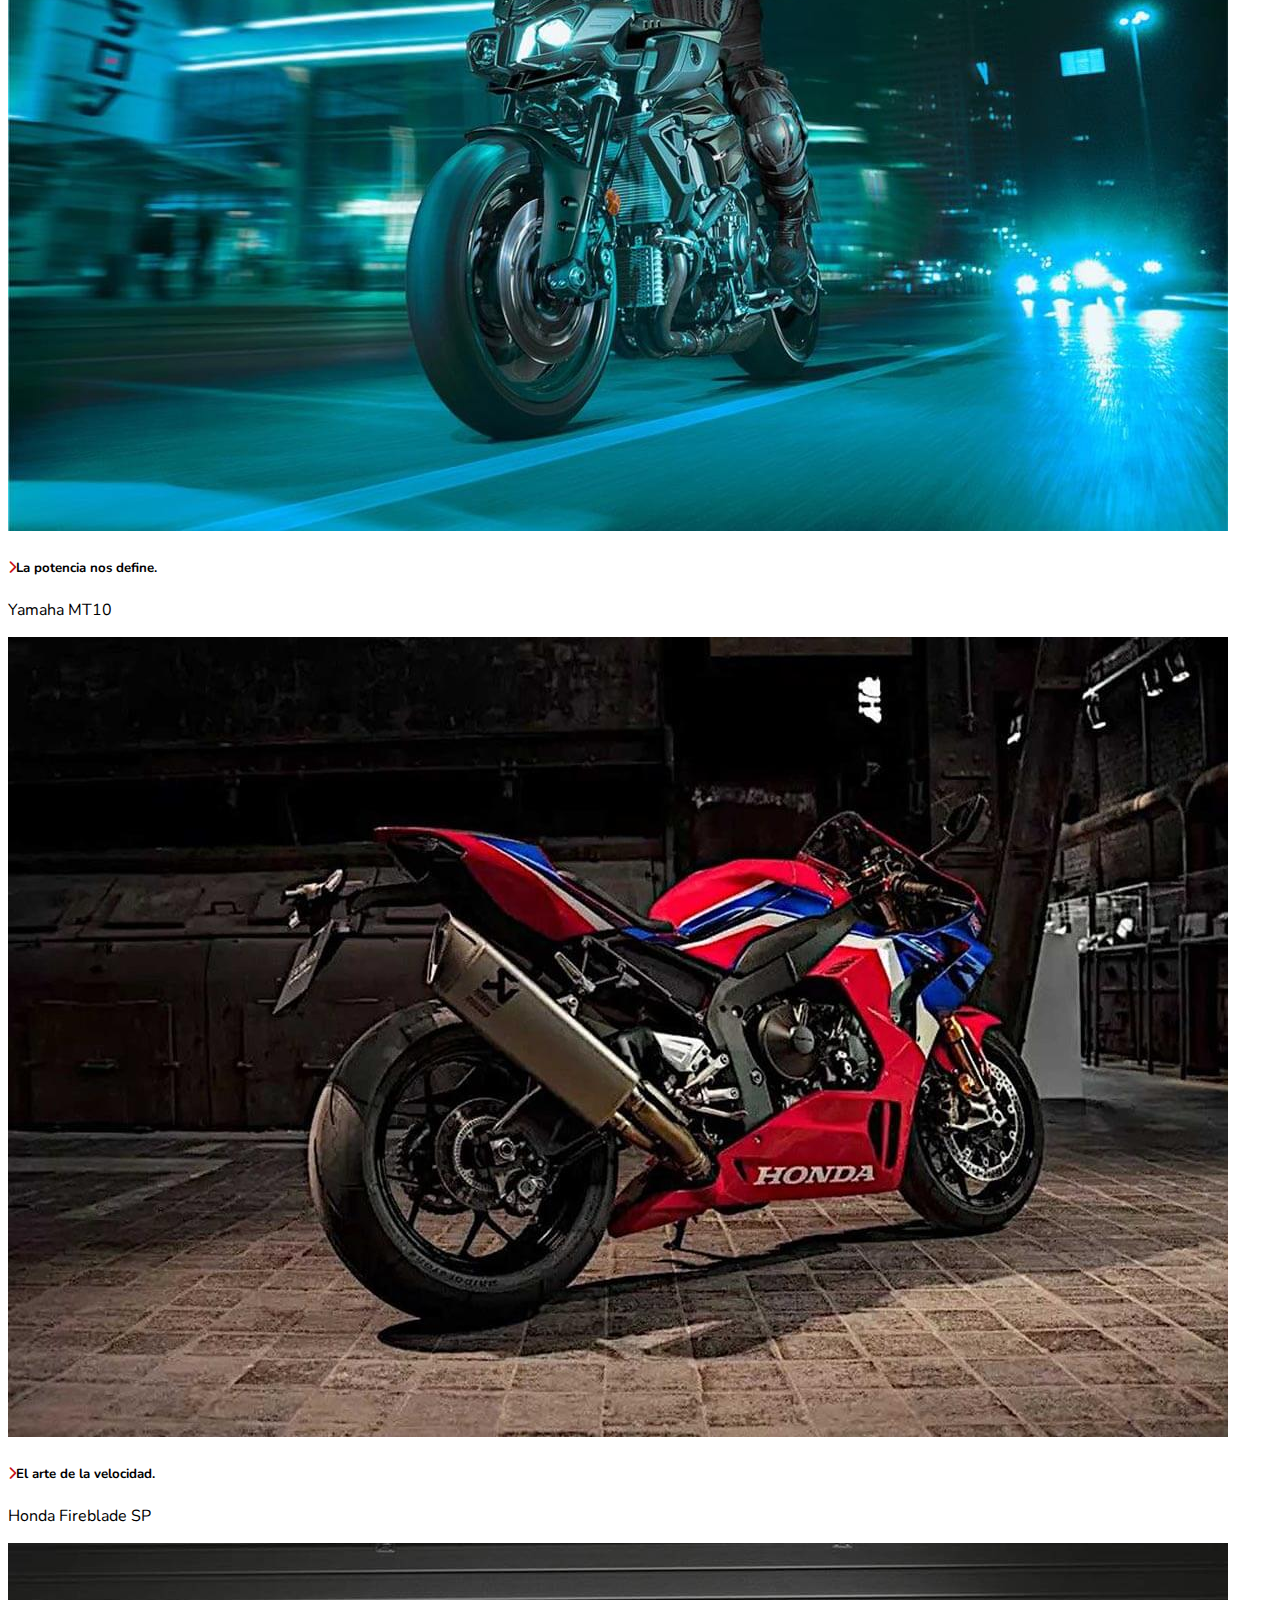
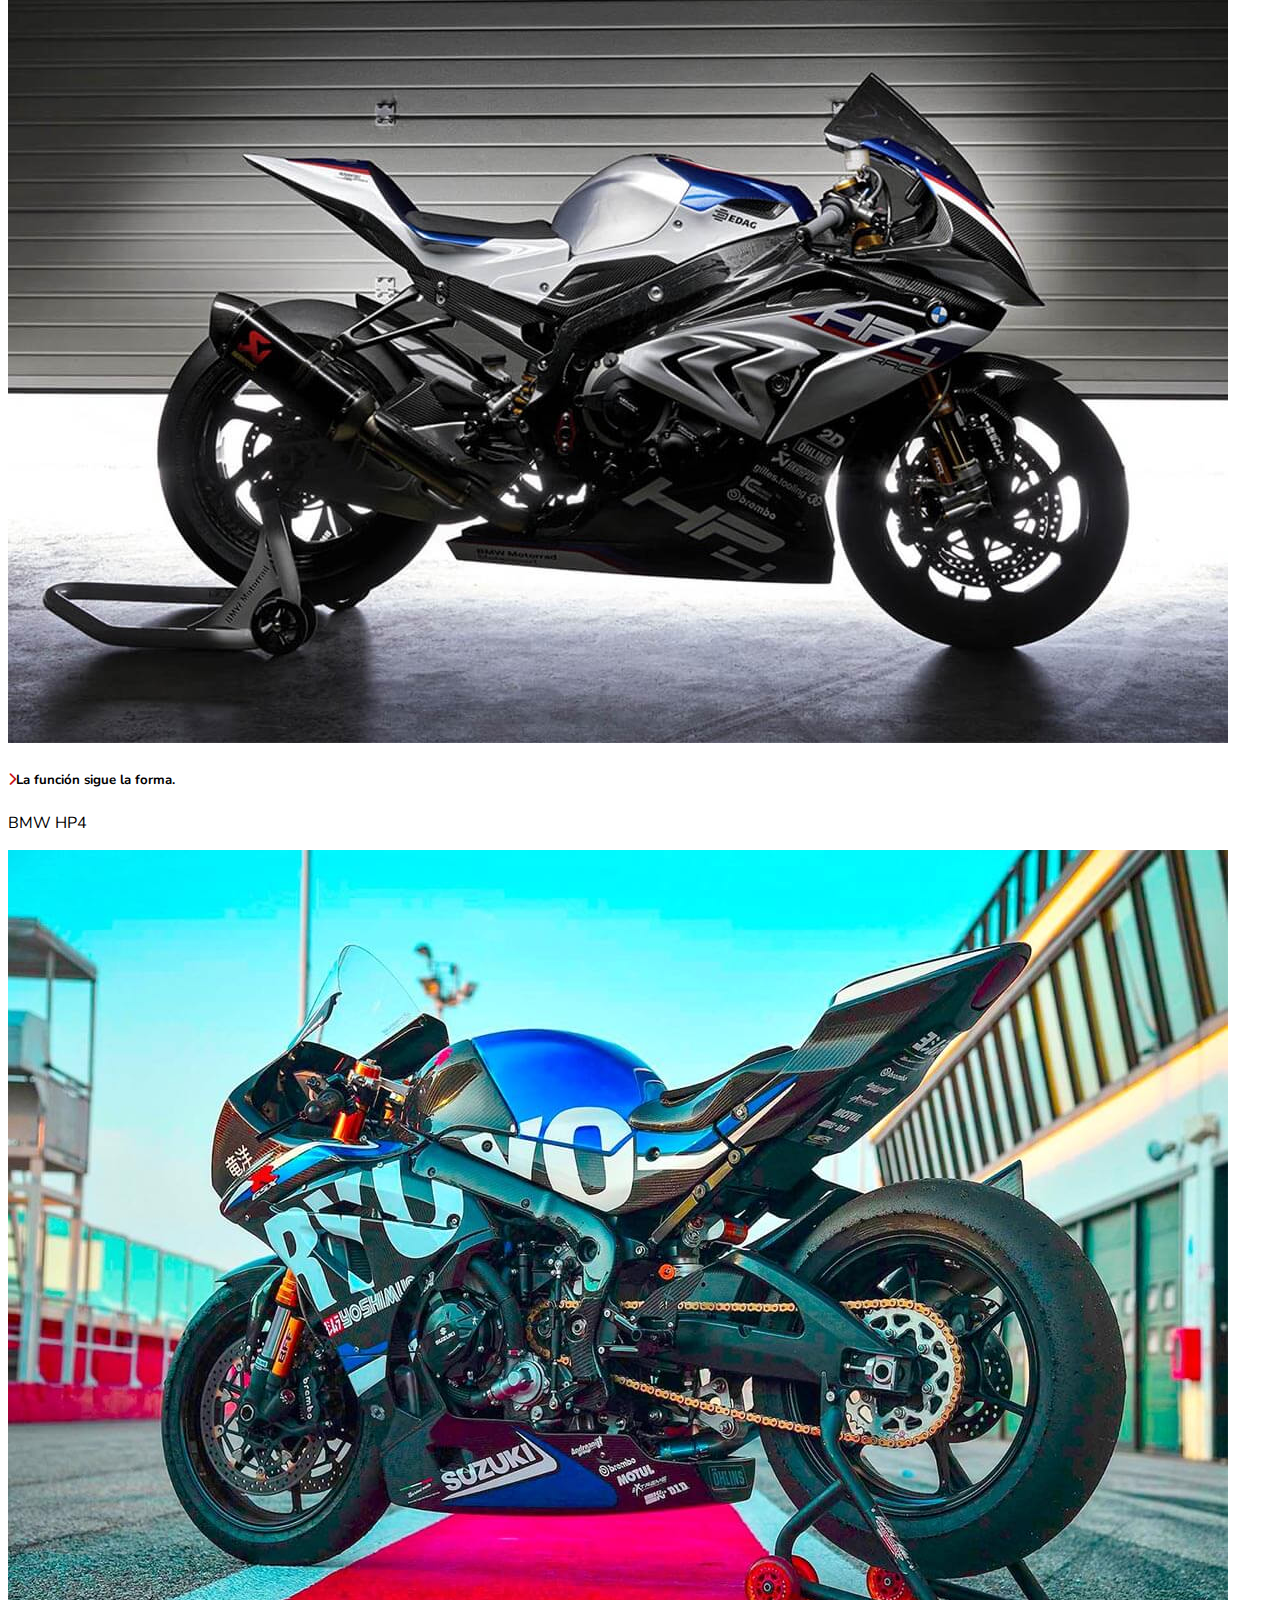
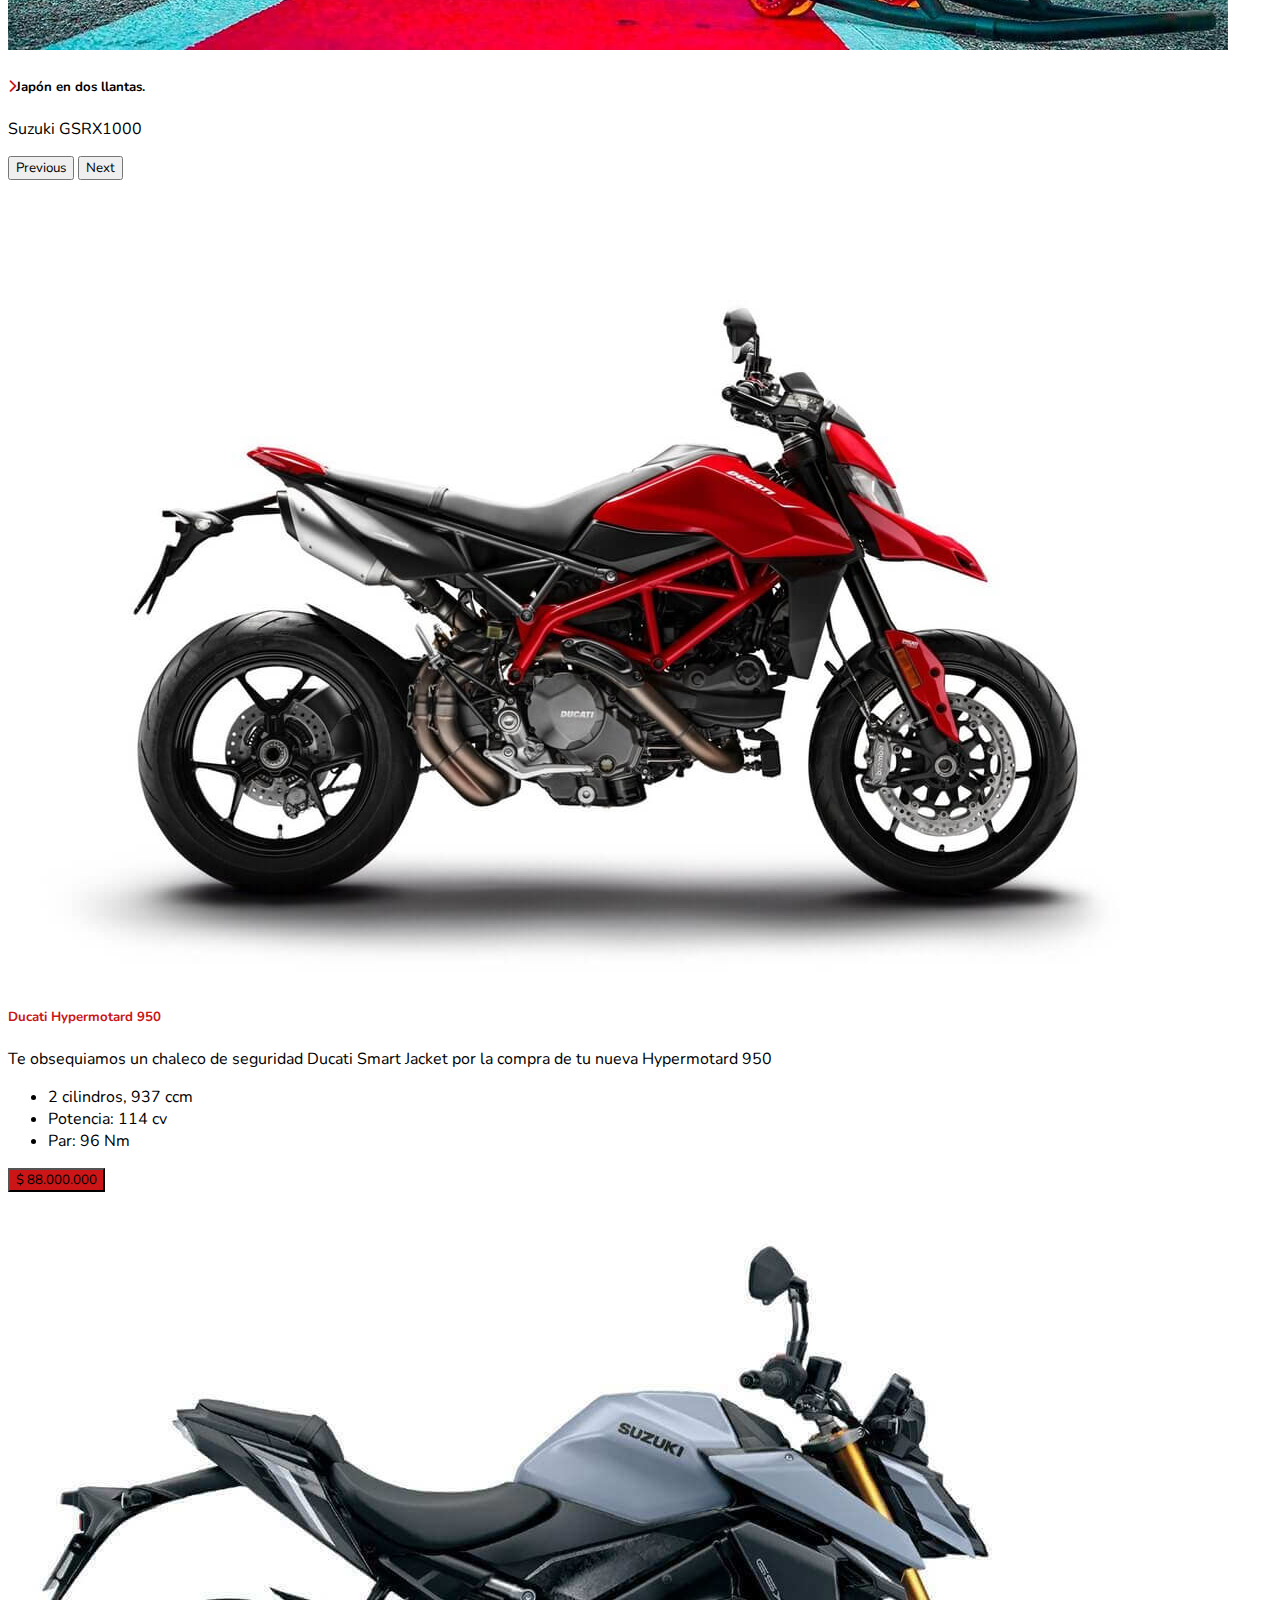
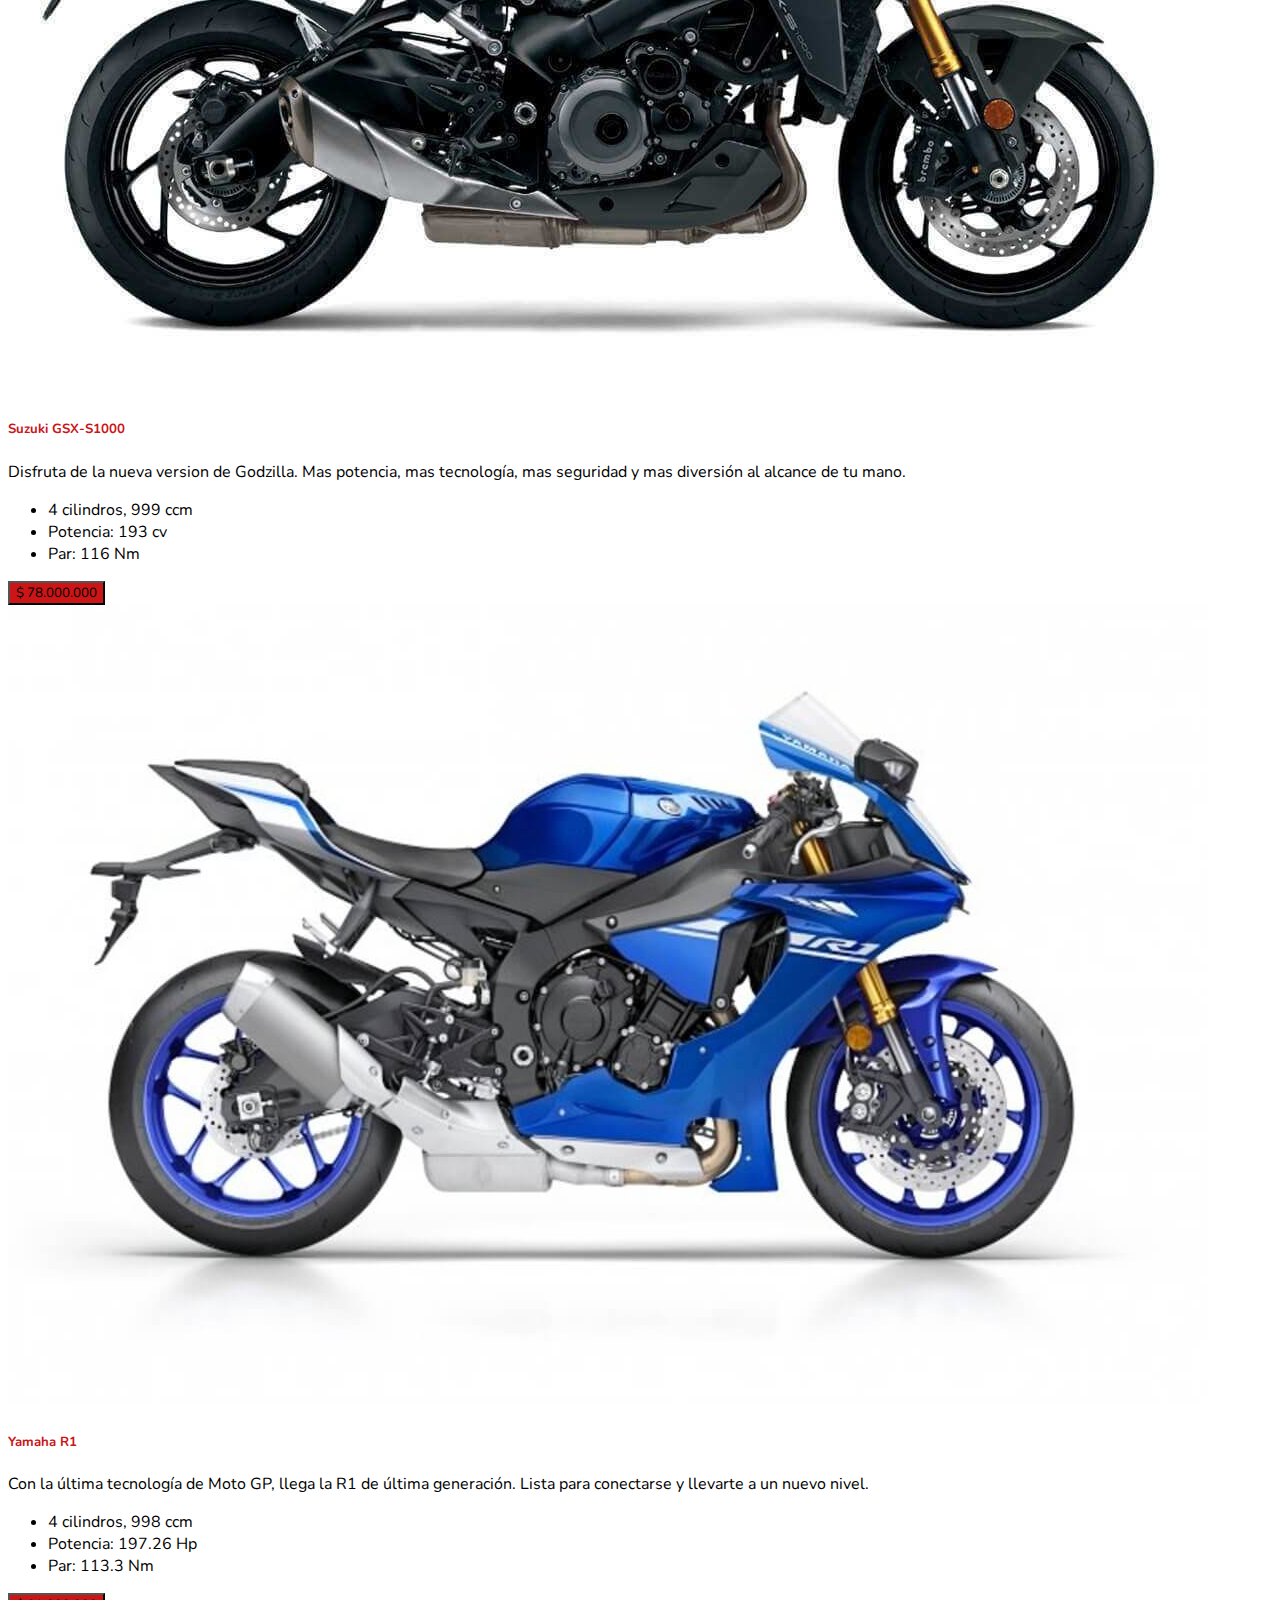
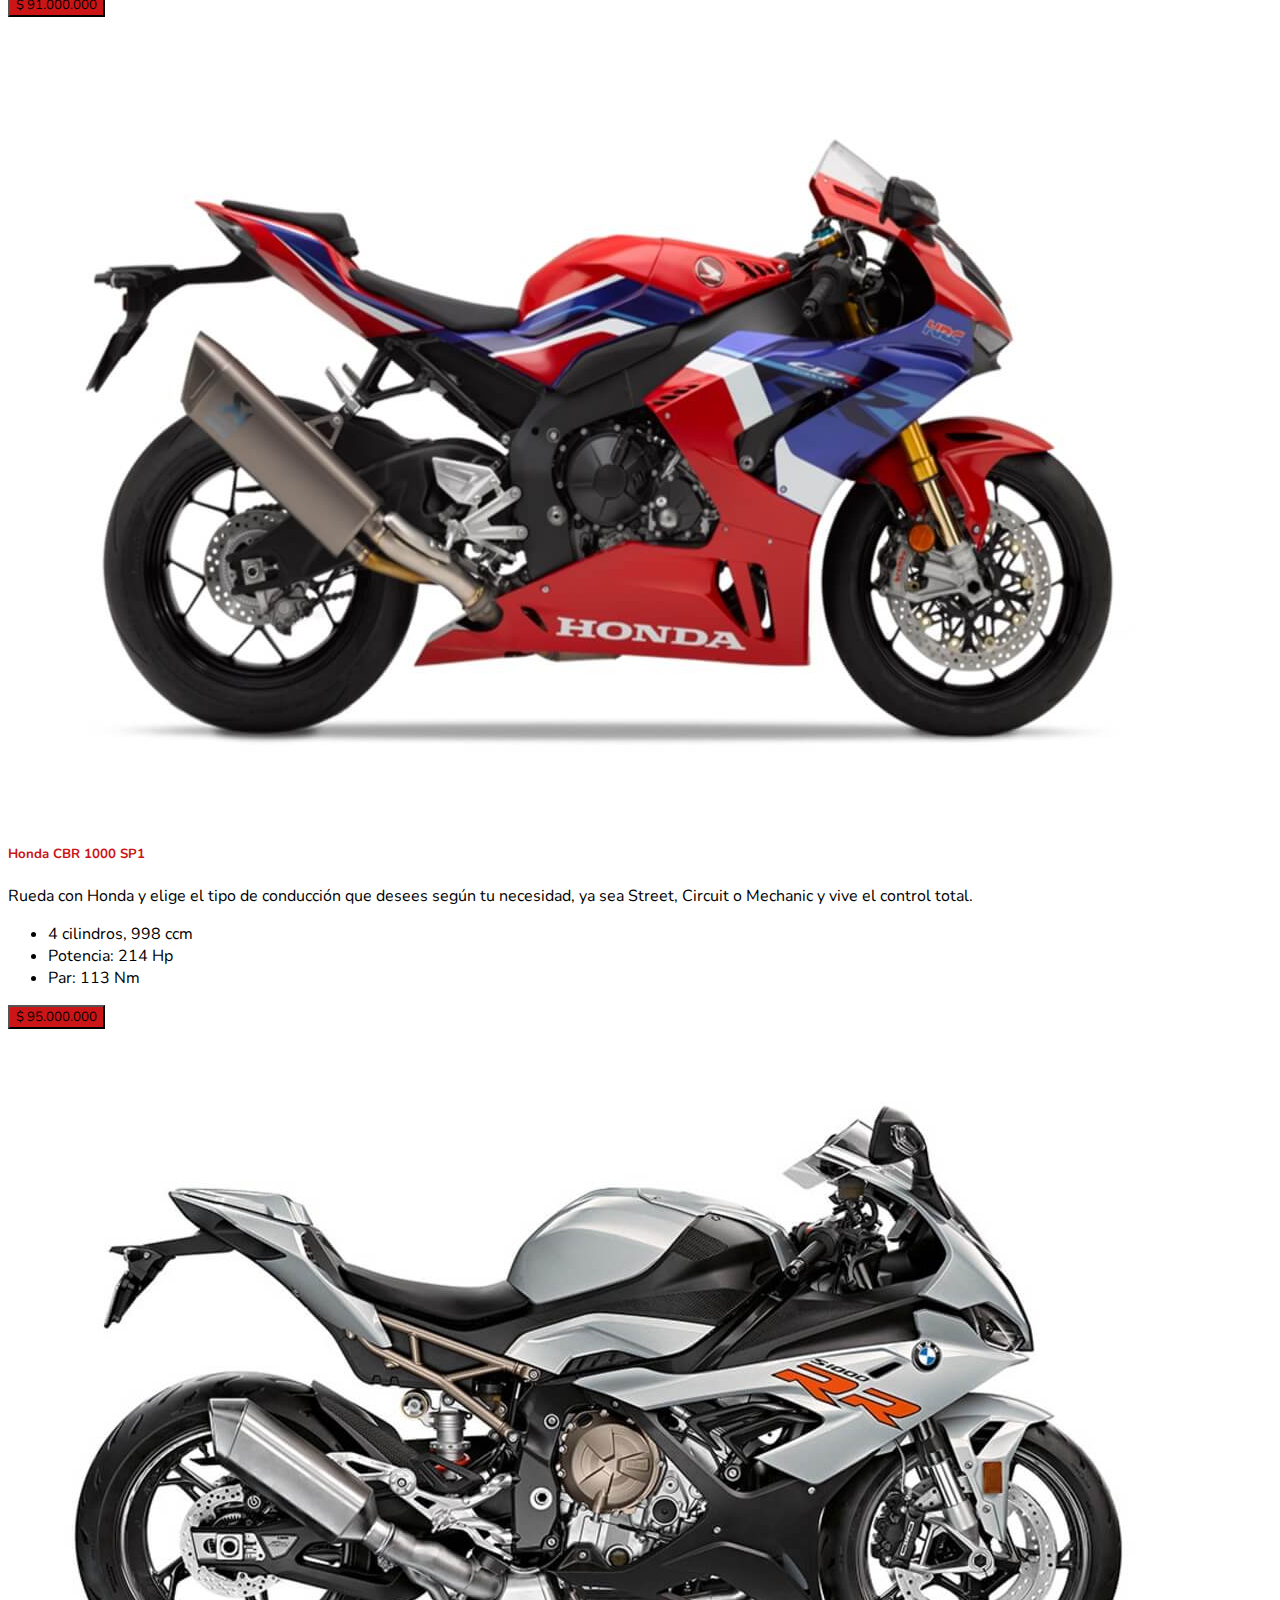
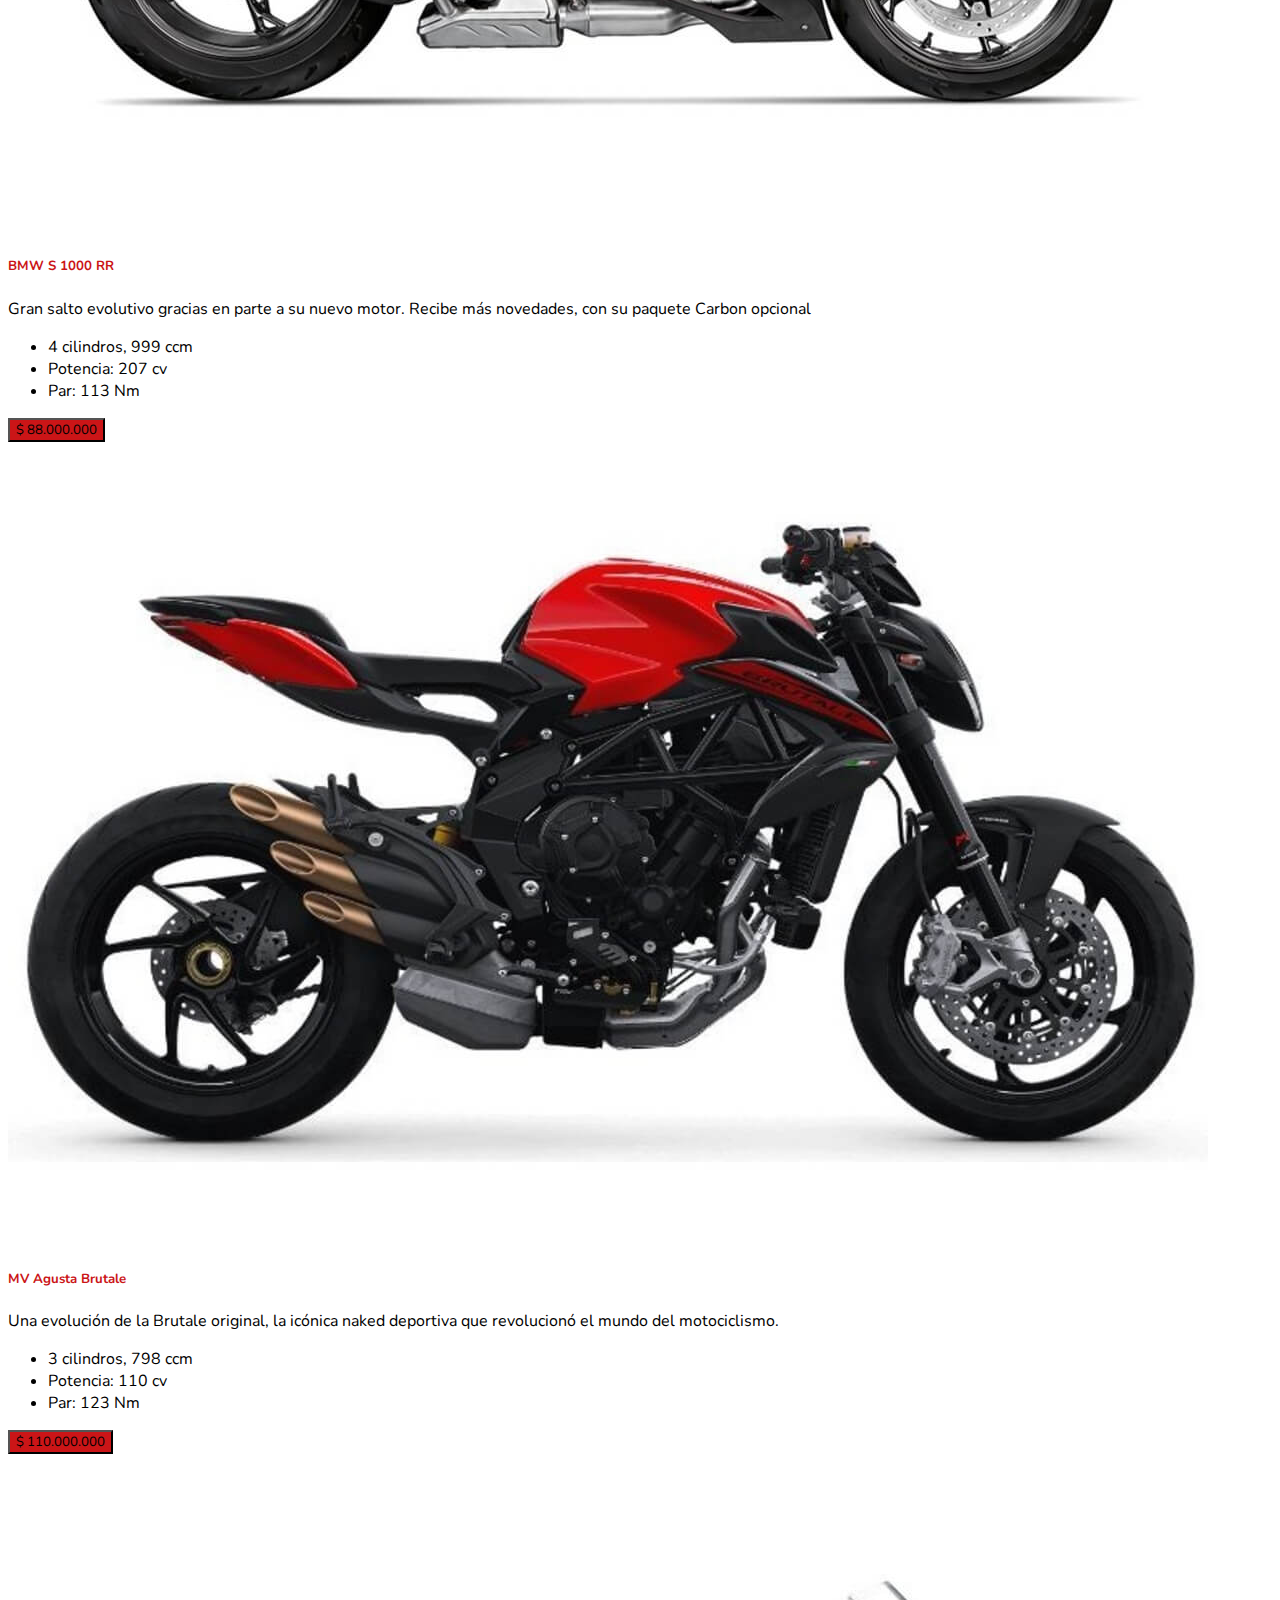
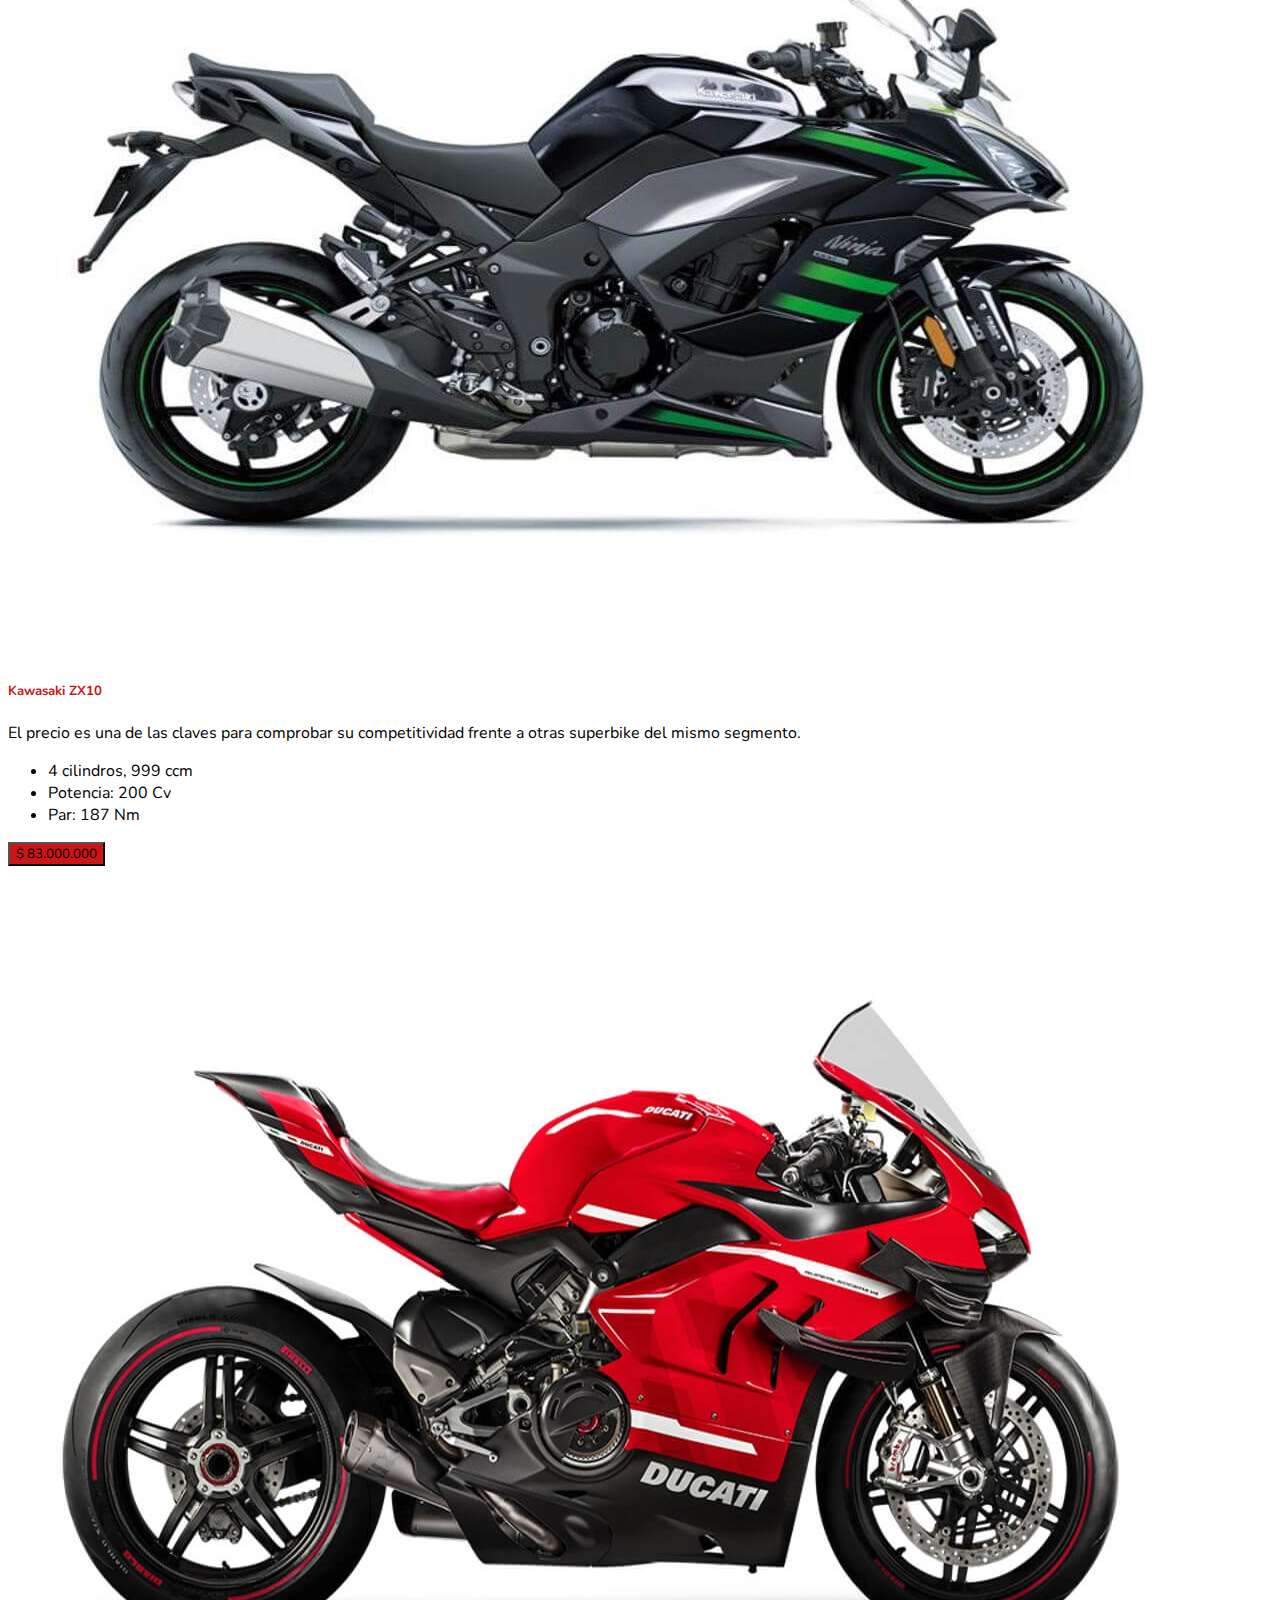
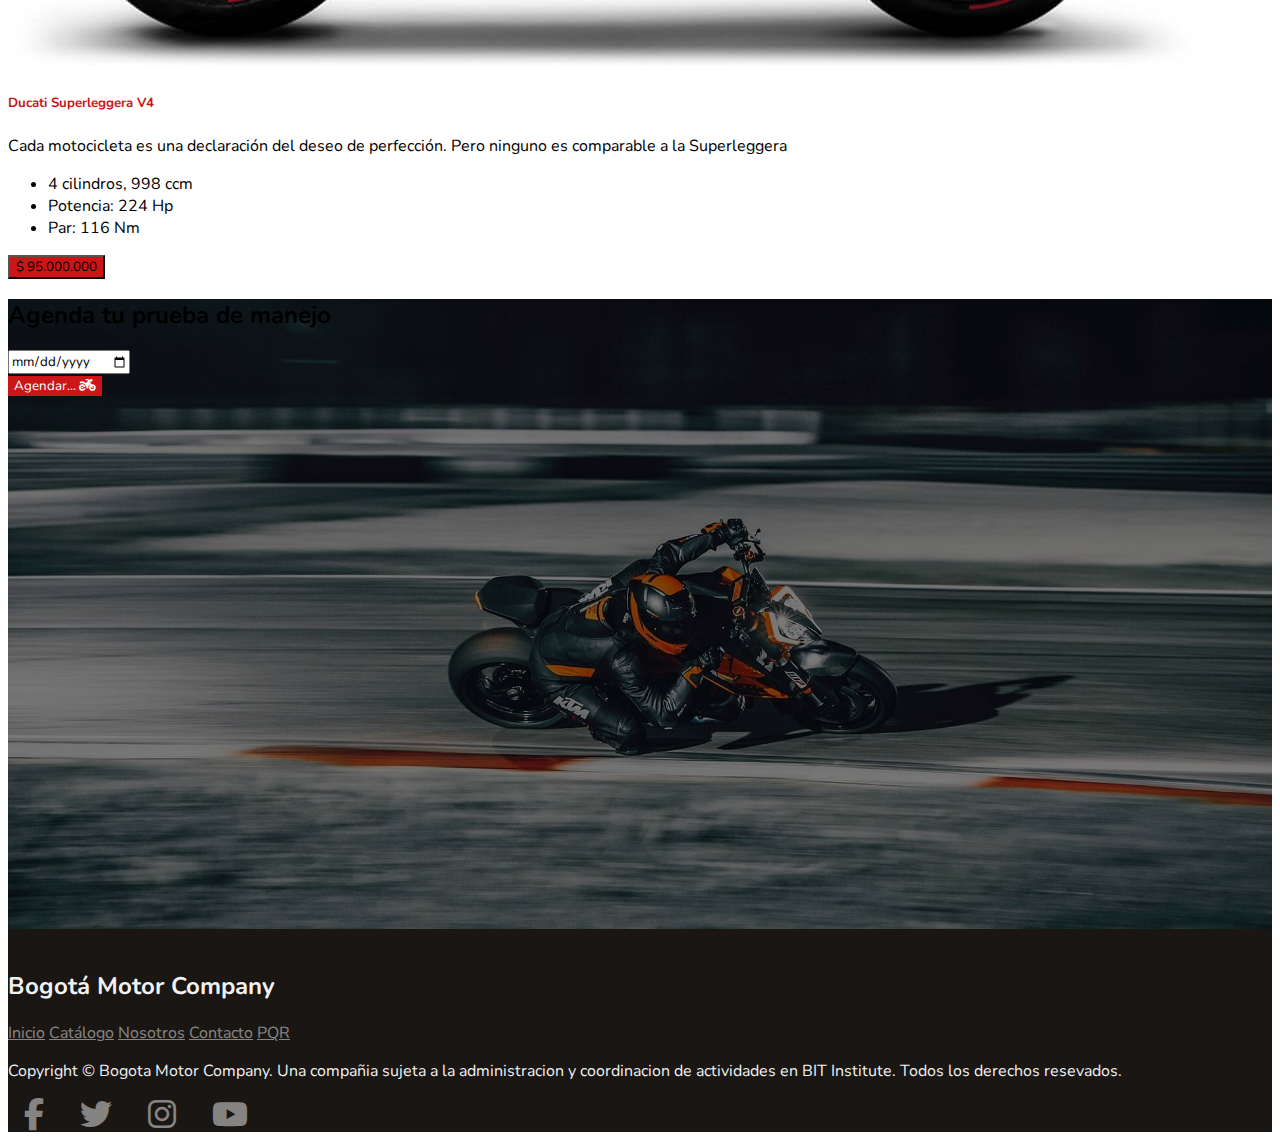
==== commit 4728039b: "Reparando detalles de la version responsive" ====
--- a/catalogo.html
+++ b/catalogo.html
@@ -168,7 +168,6 @@
                     </ul>
                     <div class="card-body d-flex align-items-center">
                         <button type="button" class="btn btn-danger card-button">$ 78.000.000</button>
-                        <i class="fa-solid fa-tag fs-4 ms-3"></i>
                     </div>
                 </div>
             </div>
@@ -237,7 +236,7 @@
                     </ul>
                     <div class="card-body d-flex align-items-center">
                         <button type="button" class="btn btn-danger card-button">$ 110.000.000</button>
-                        <i class="fa-solid fa-tag fs-4 ms-3"></i>
+                        
                     </div>
                 </div>
             </div>
@@ -255,7 +254,7 @@
                     </ul>
                     <div class="card-body d-flex align-items-center">
                         <button type="button" class="btn btn-danger card-button">$ 83.000.000</button>
-                        <i class="fa-solid fa-tag fs-4 ms-3"></i>
+                        
                     </div>
                 </div>
             </div>
@@ -317,4 +316,4 @@
     </script>
     <script src="./app/app.js"></script>
 </body>
-</html>
+</html>--- a/styles/styles.css
+++ b/styles/styles.css
@@ -239,7 +239,7 @@
 /* -------------------------------------------------------------------------- */
 
 .carousel-custom {
-    max-height: 90vh;
+    max-height: 100vh;
 }
 
 .carousel-hover:hover {
